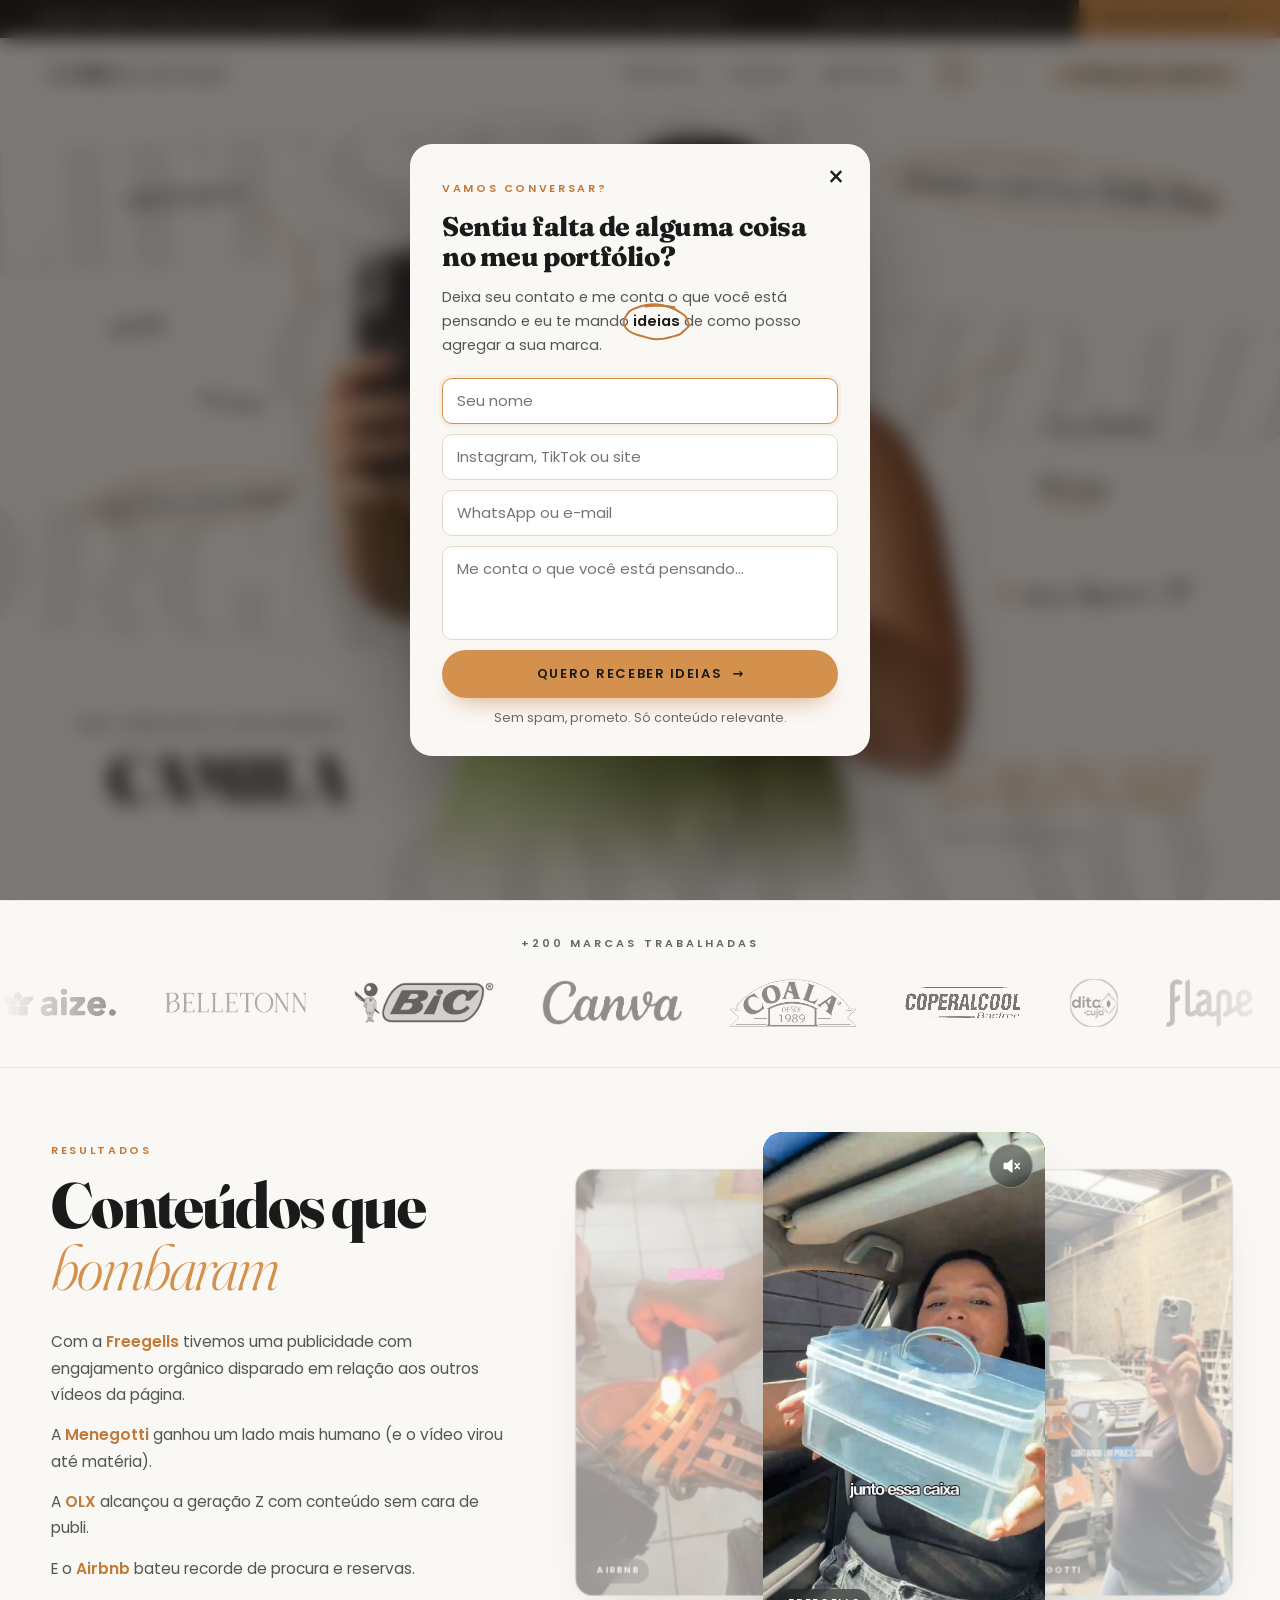
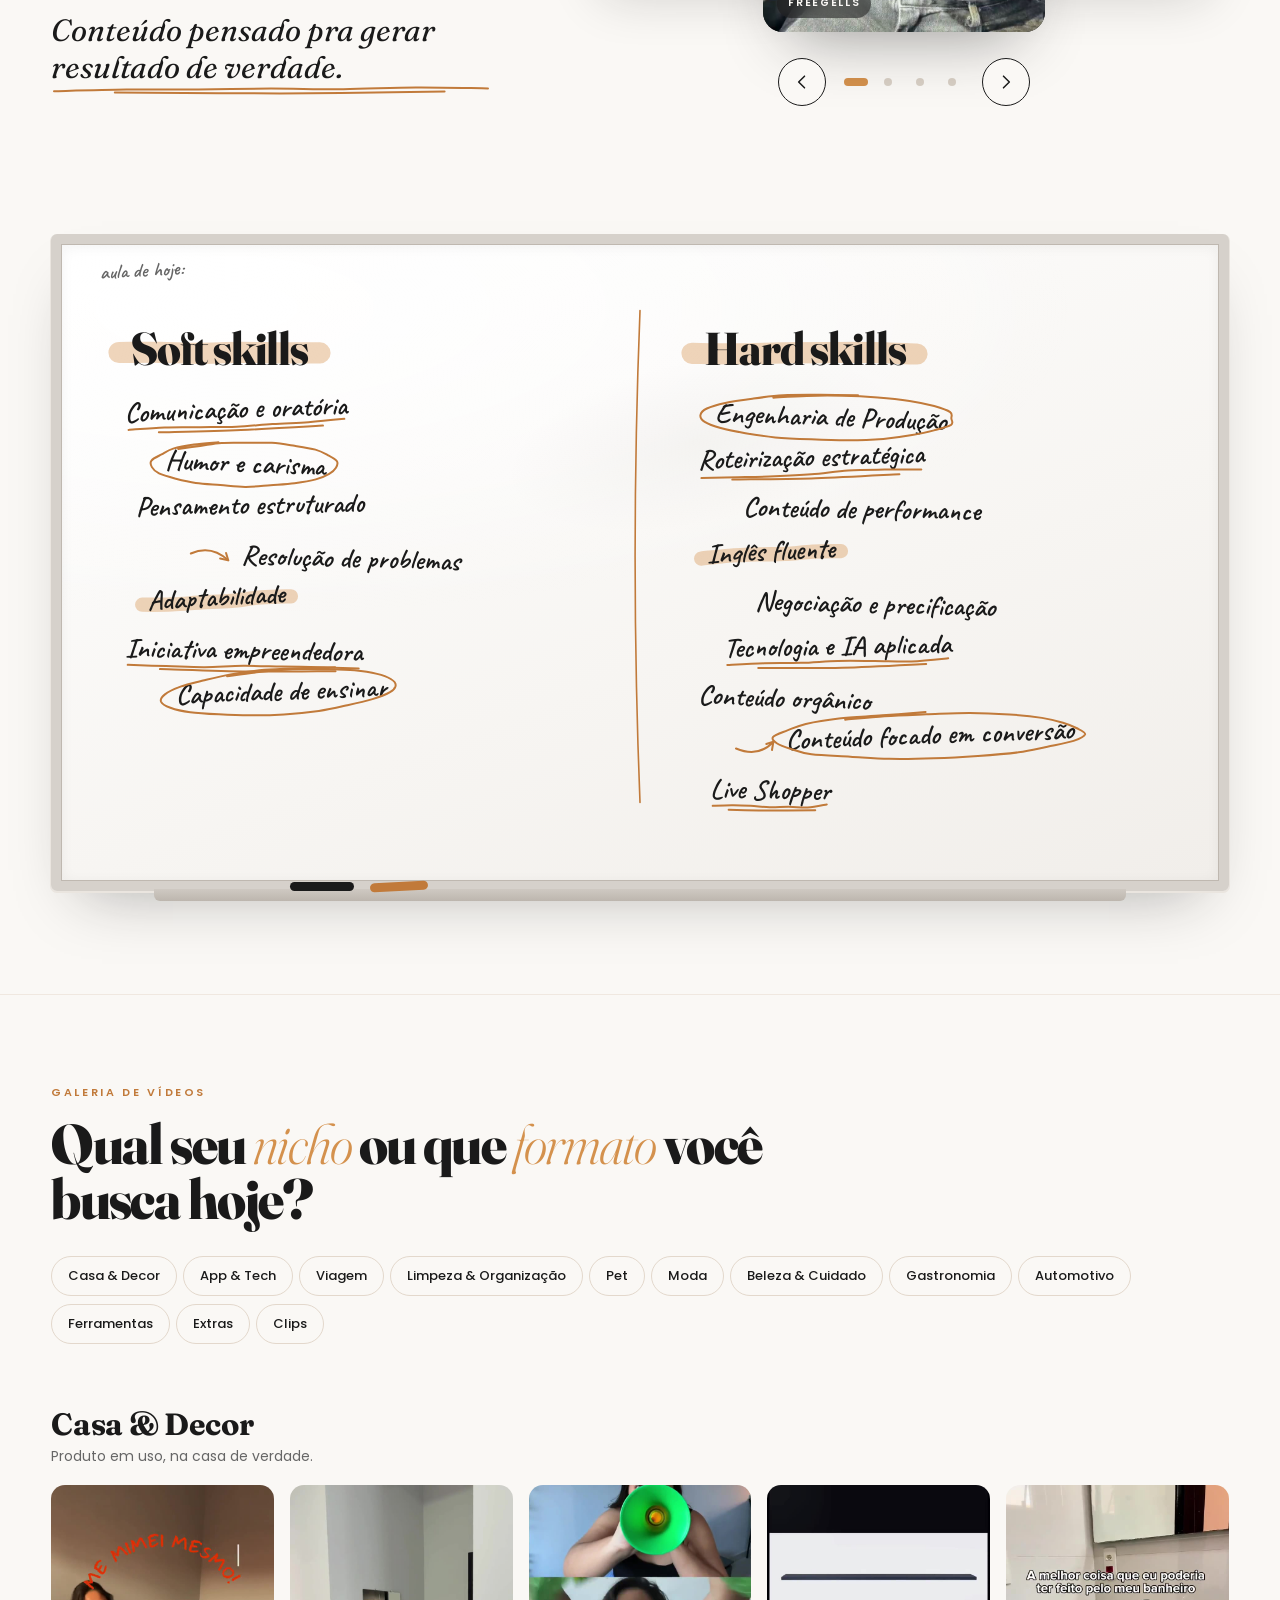
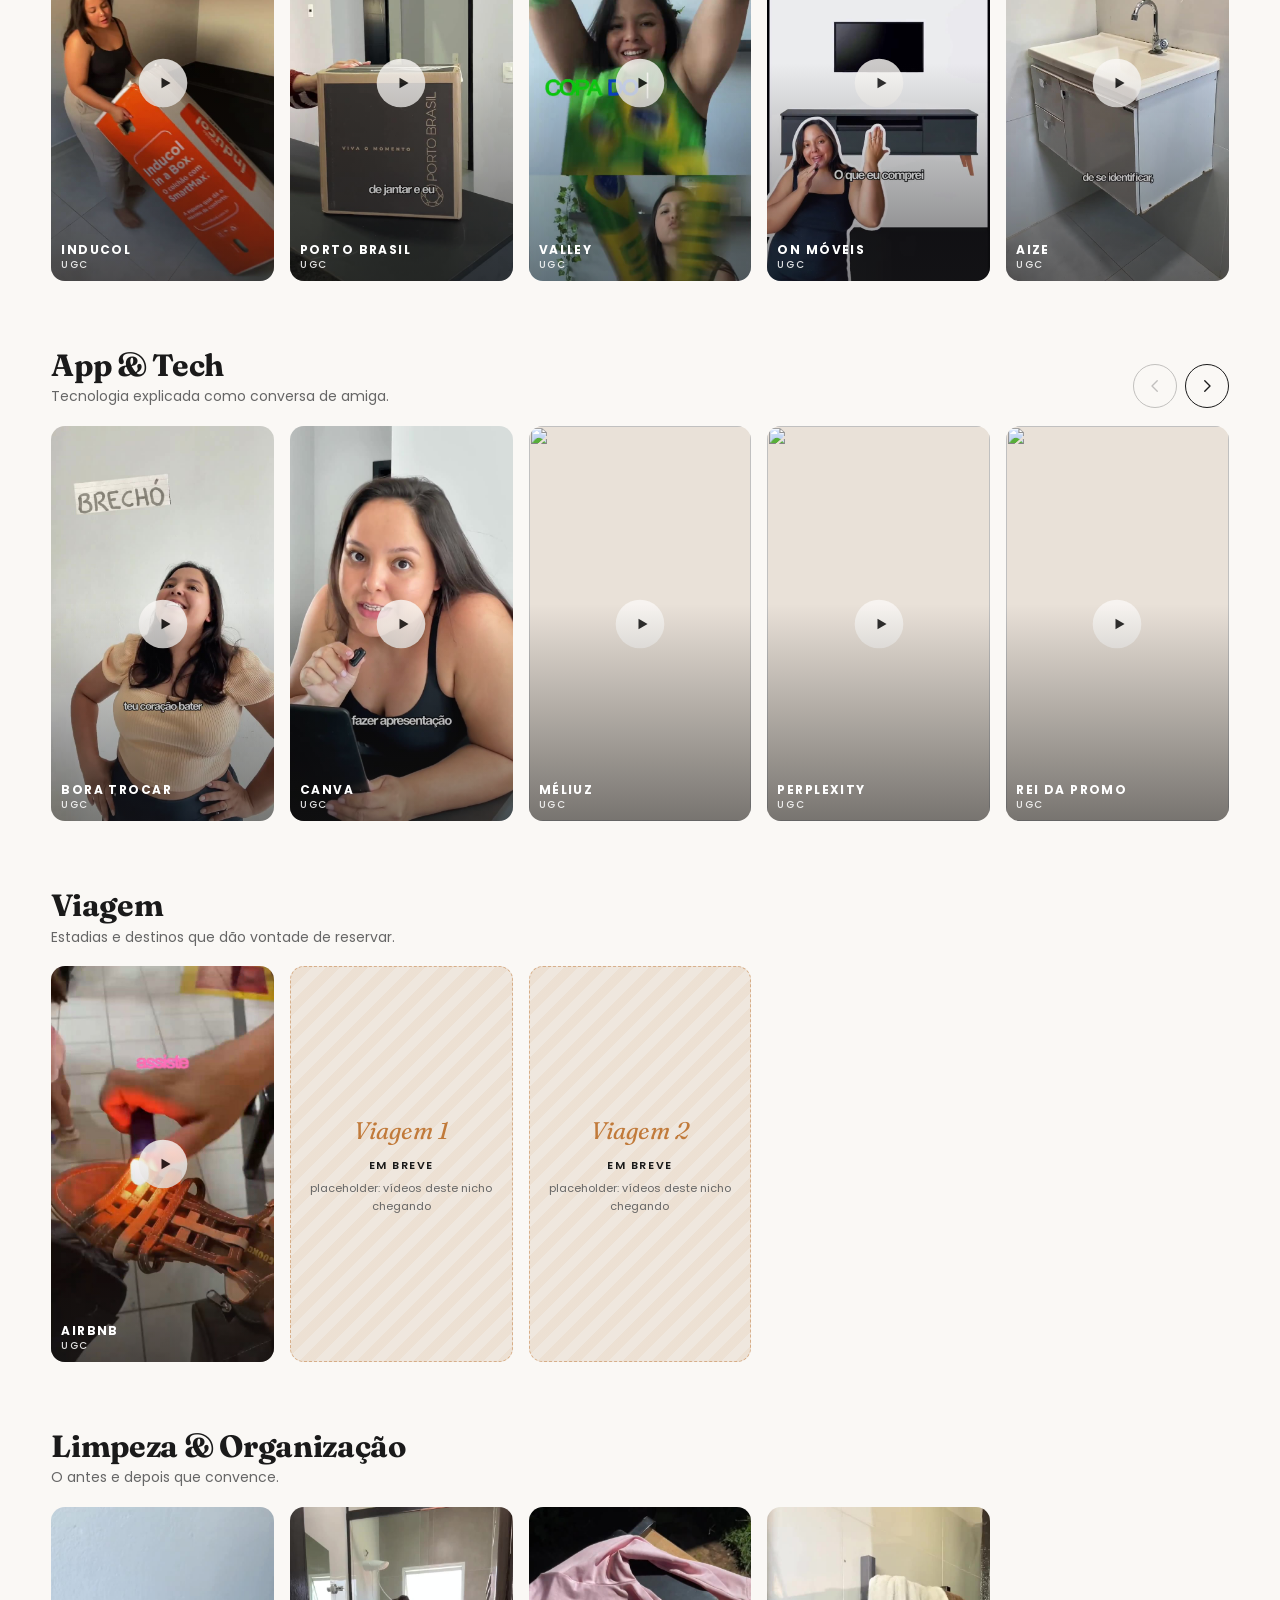
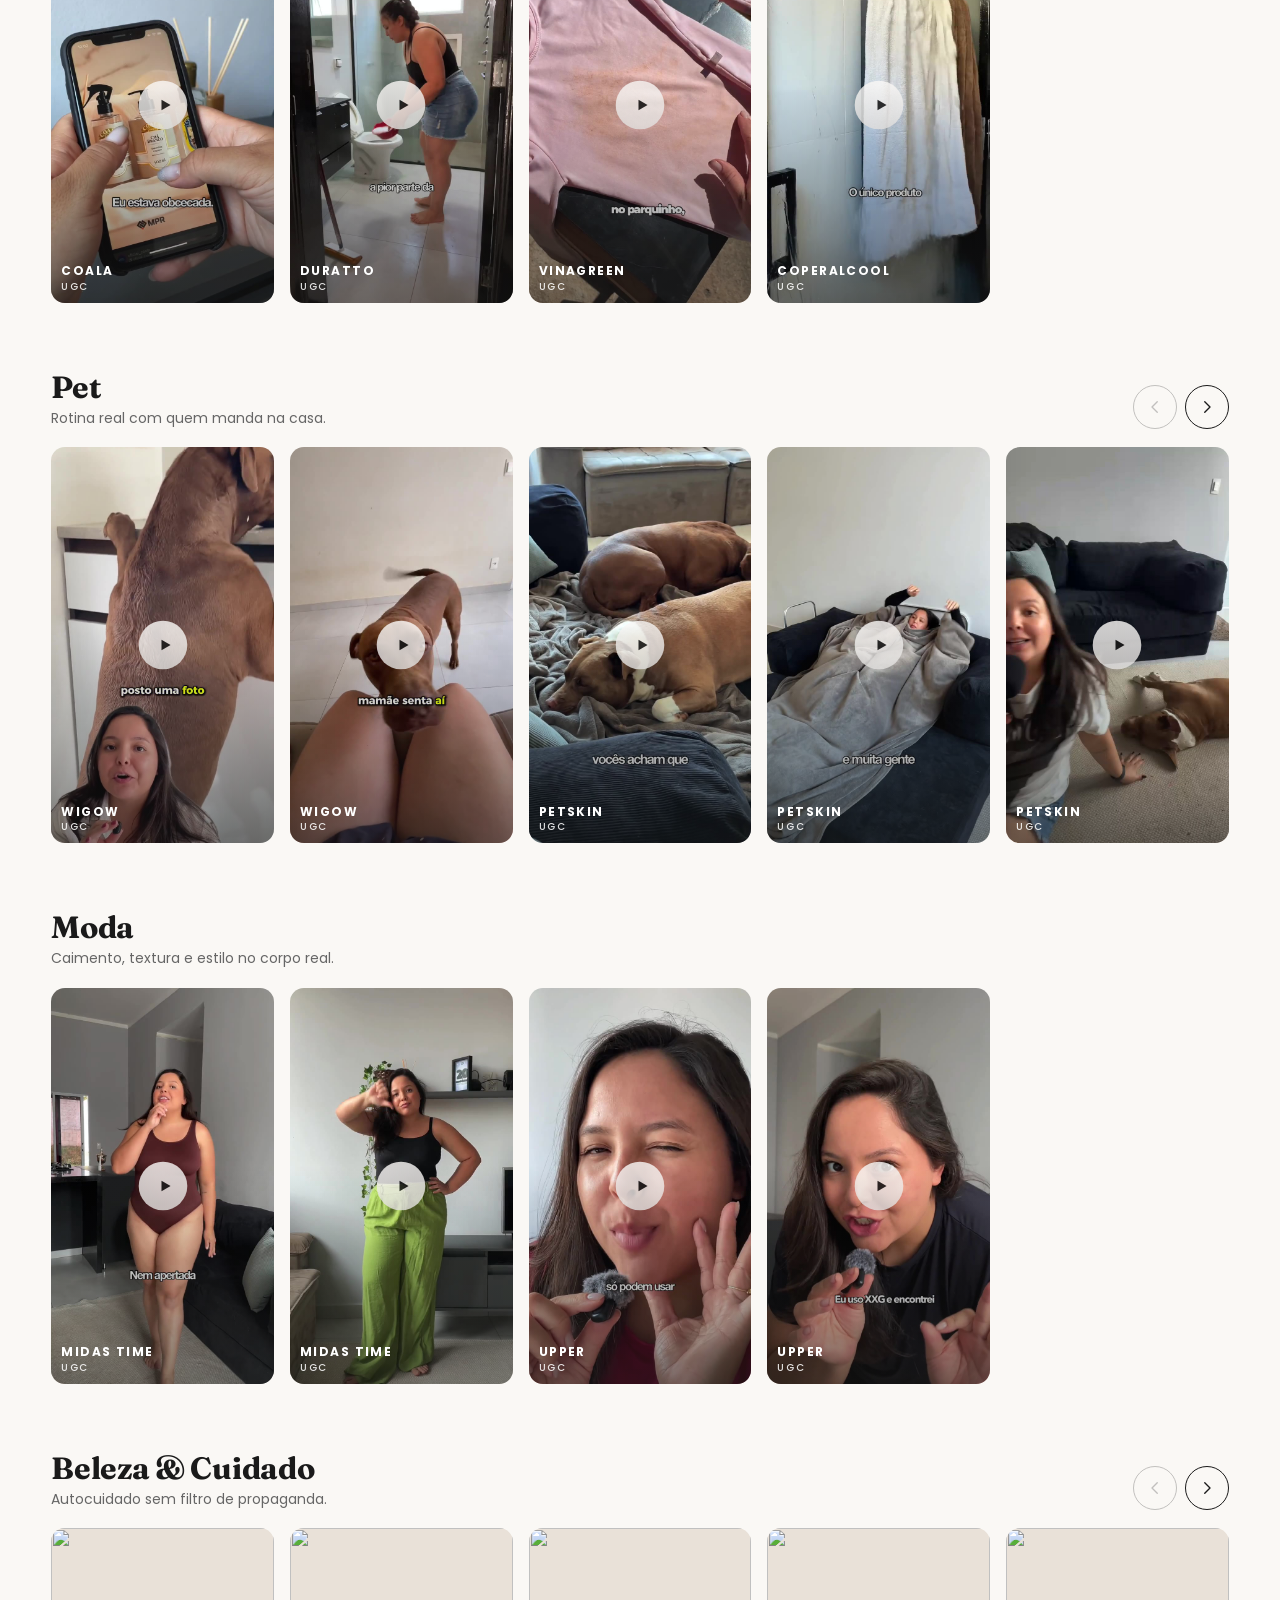
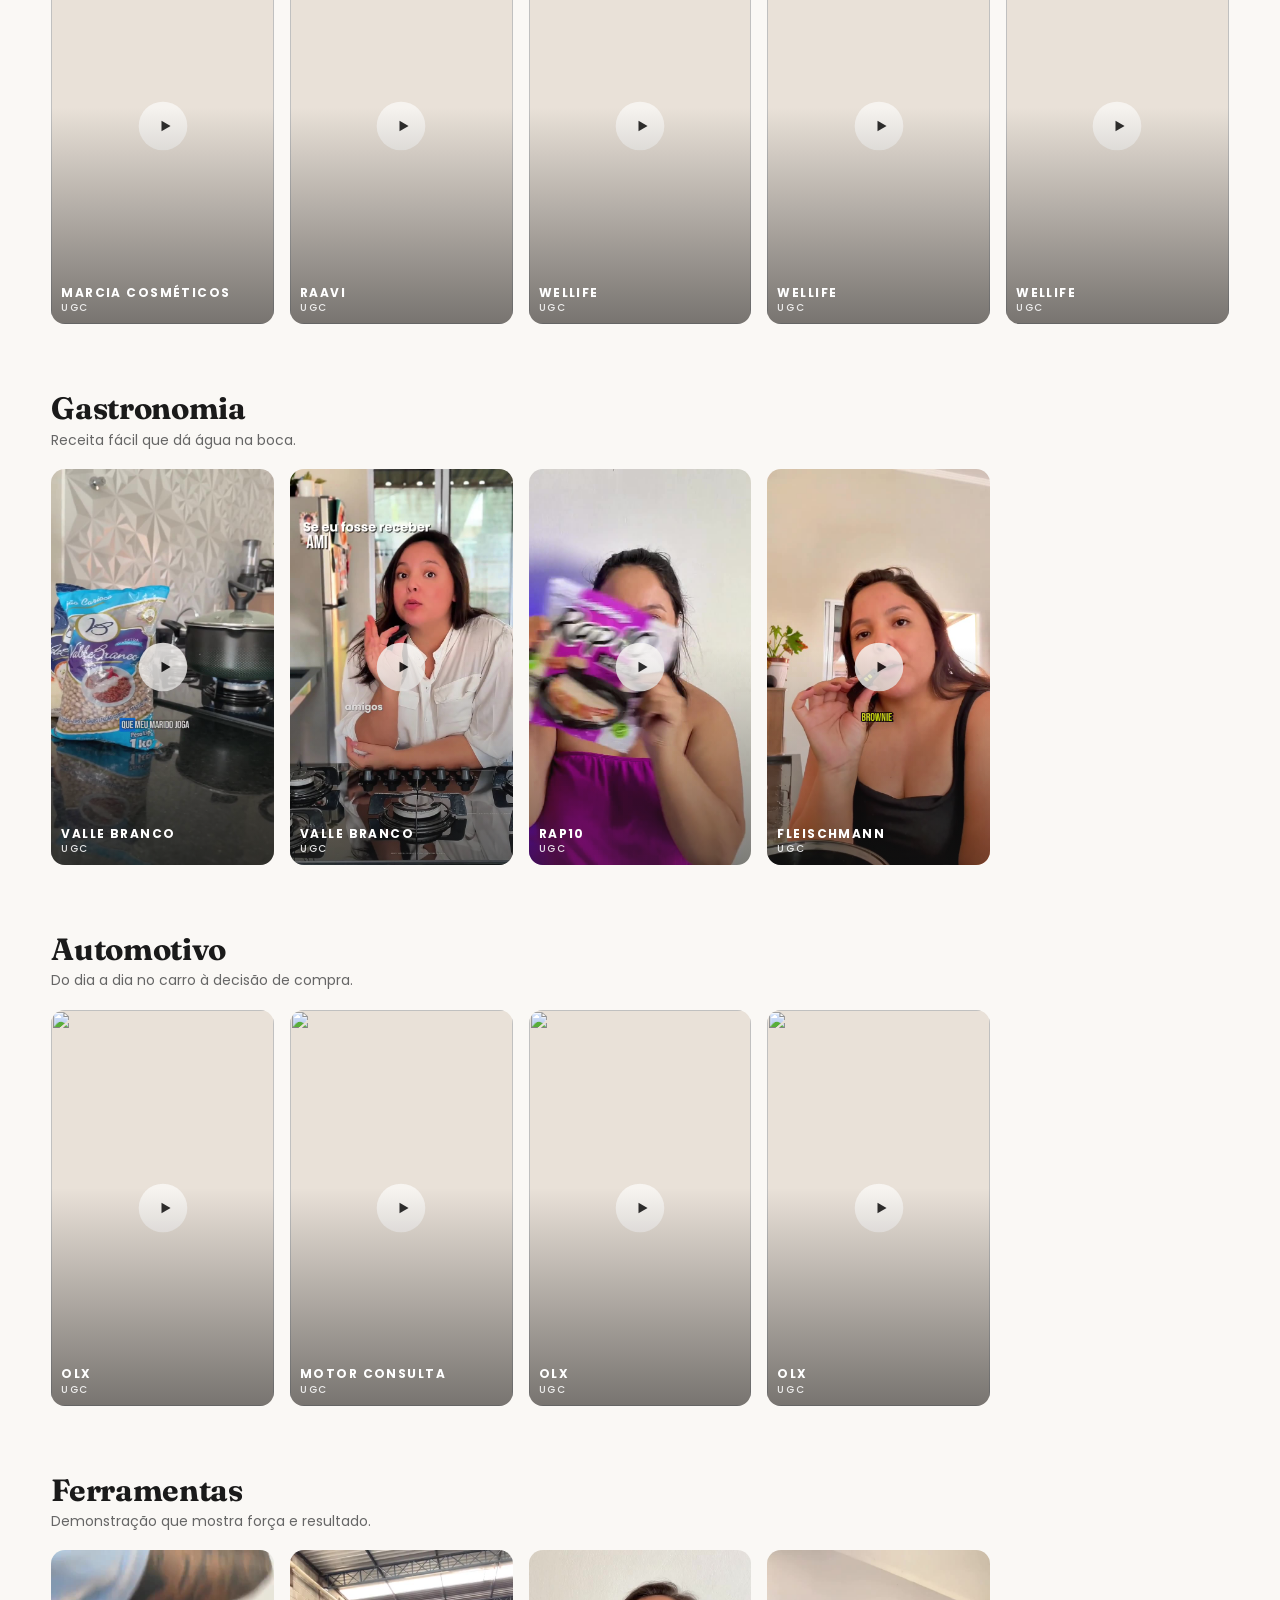
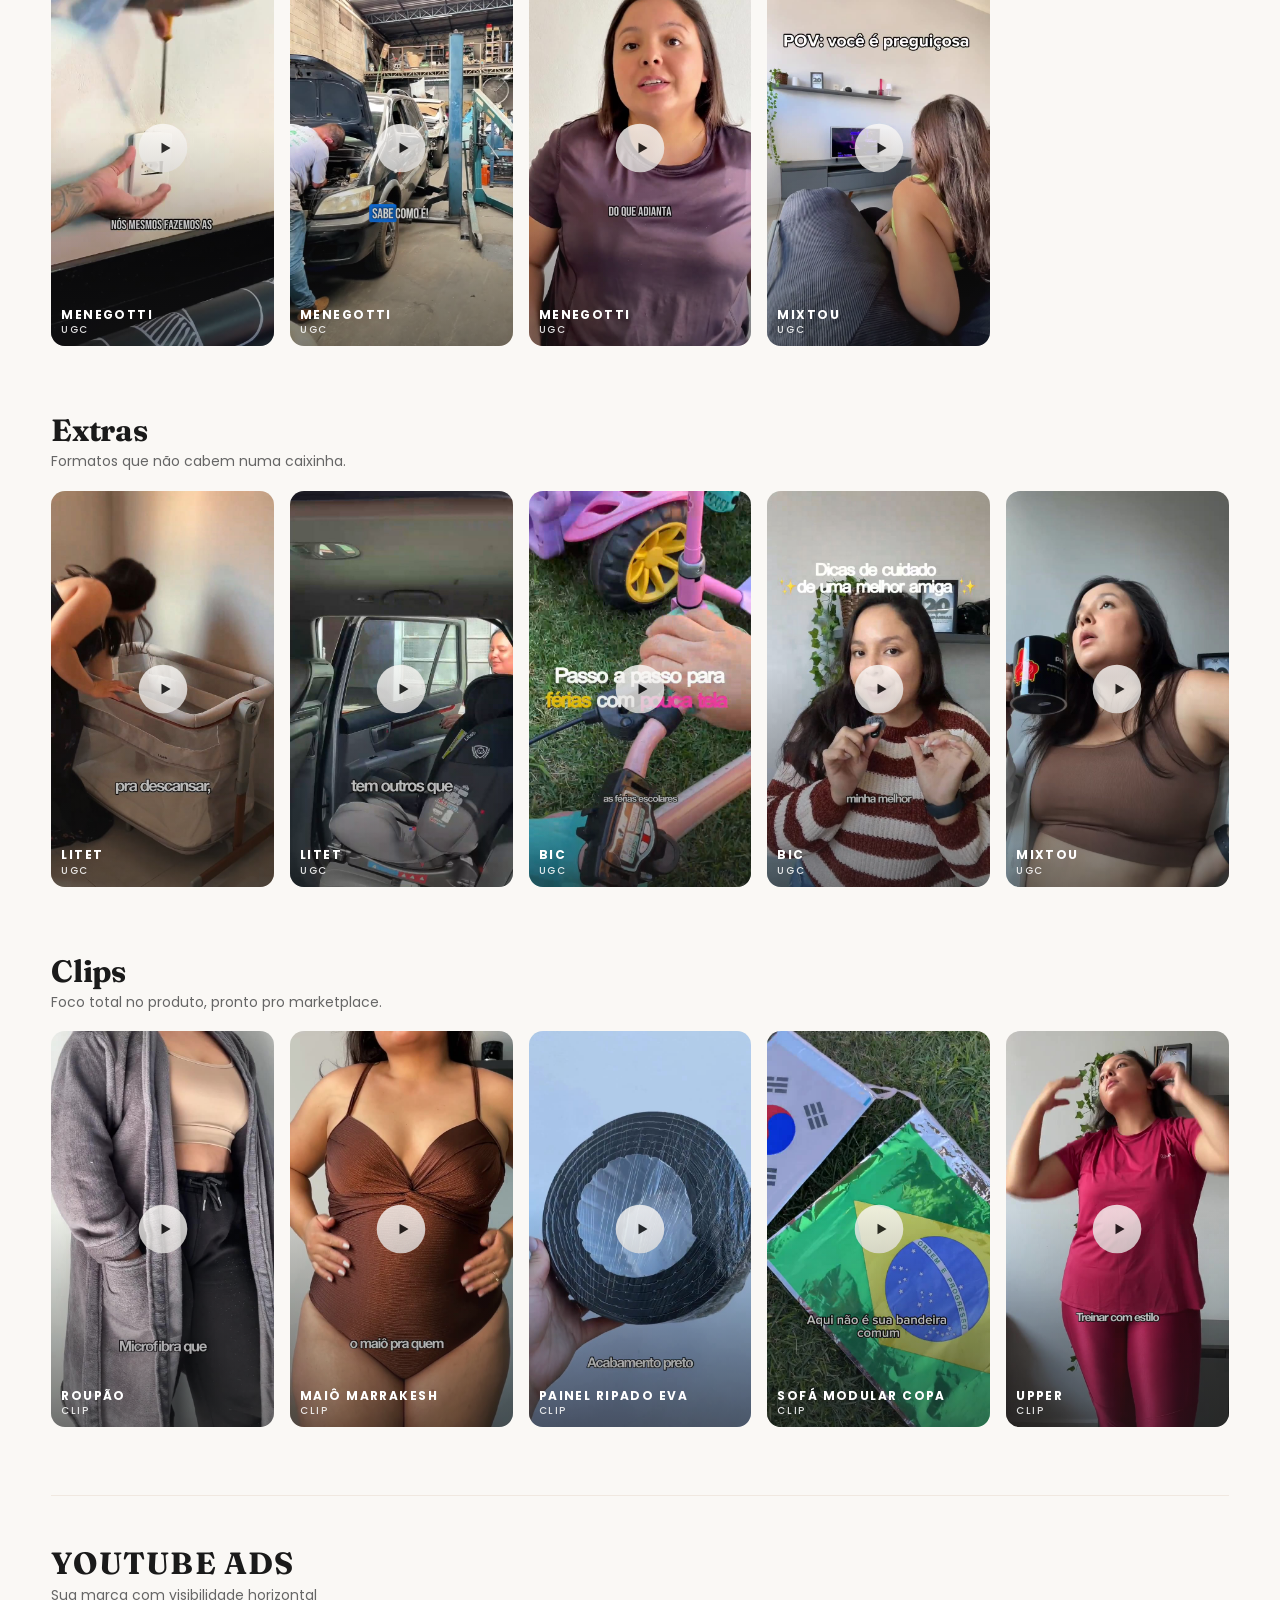
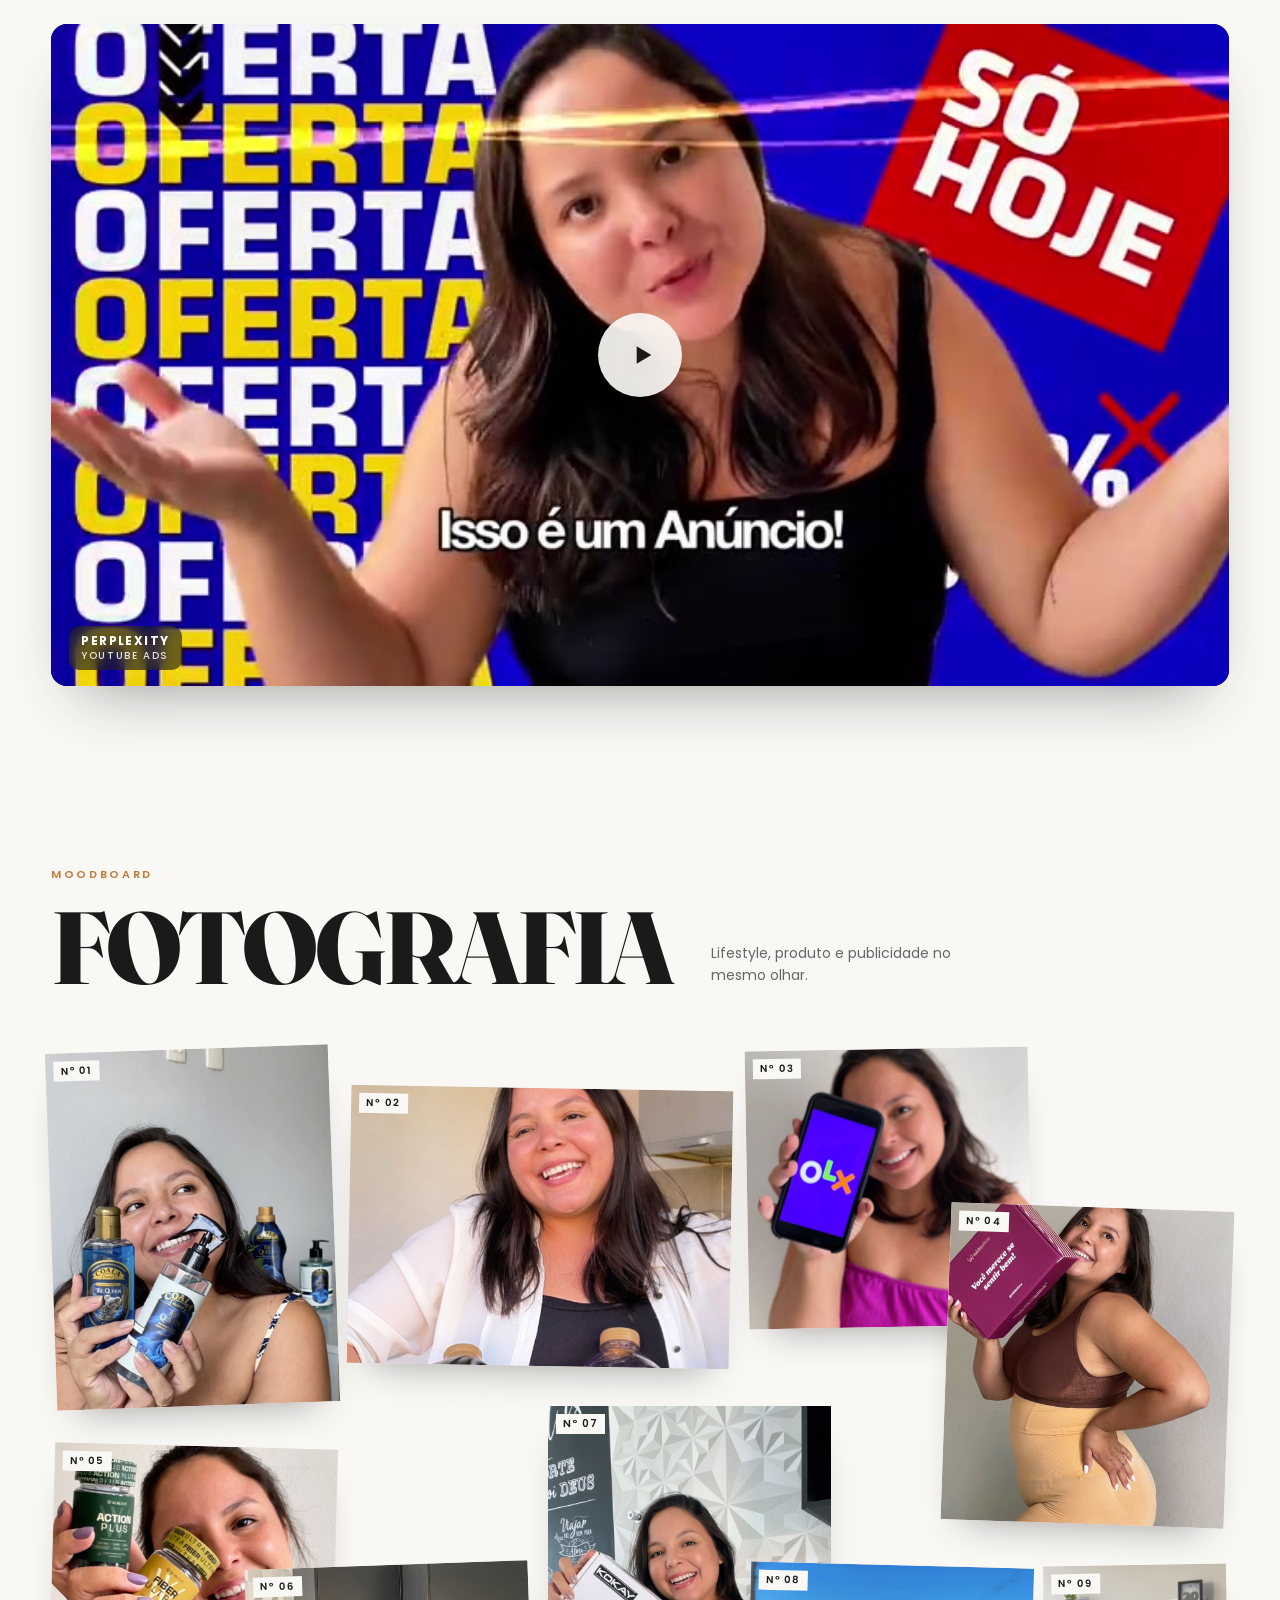
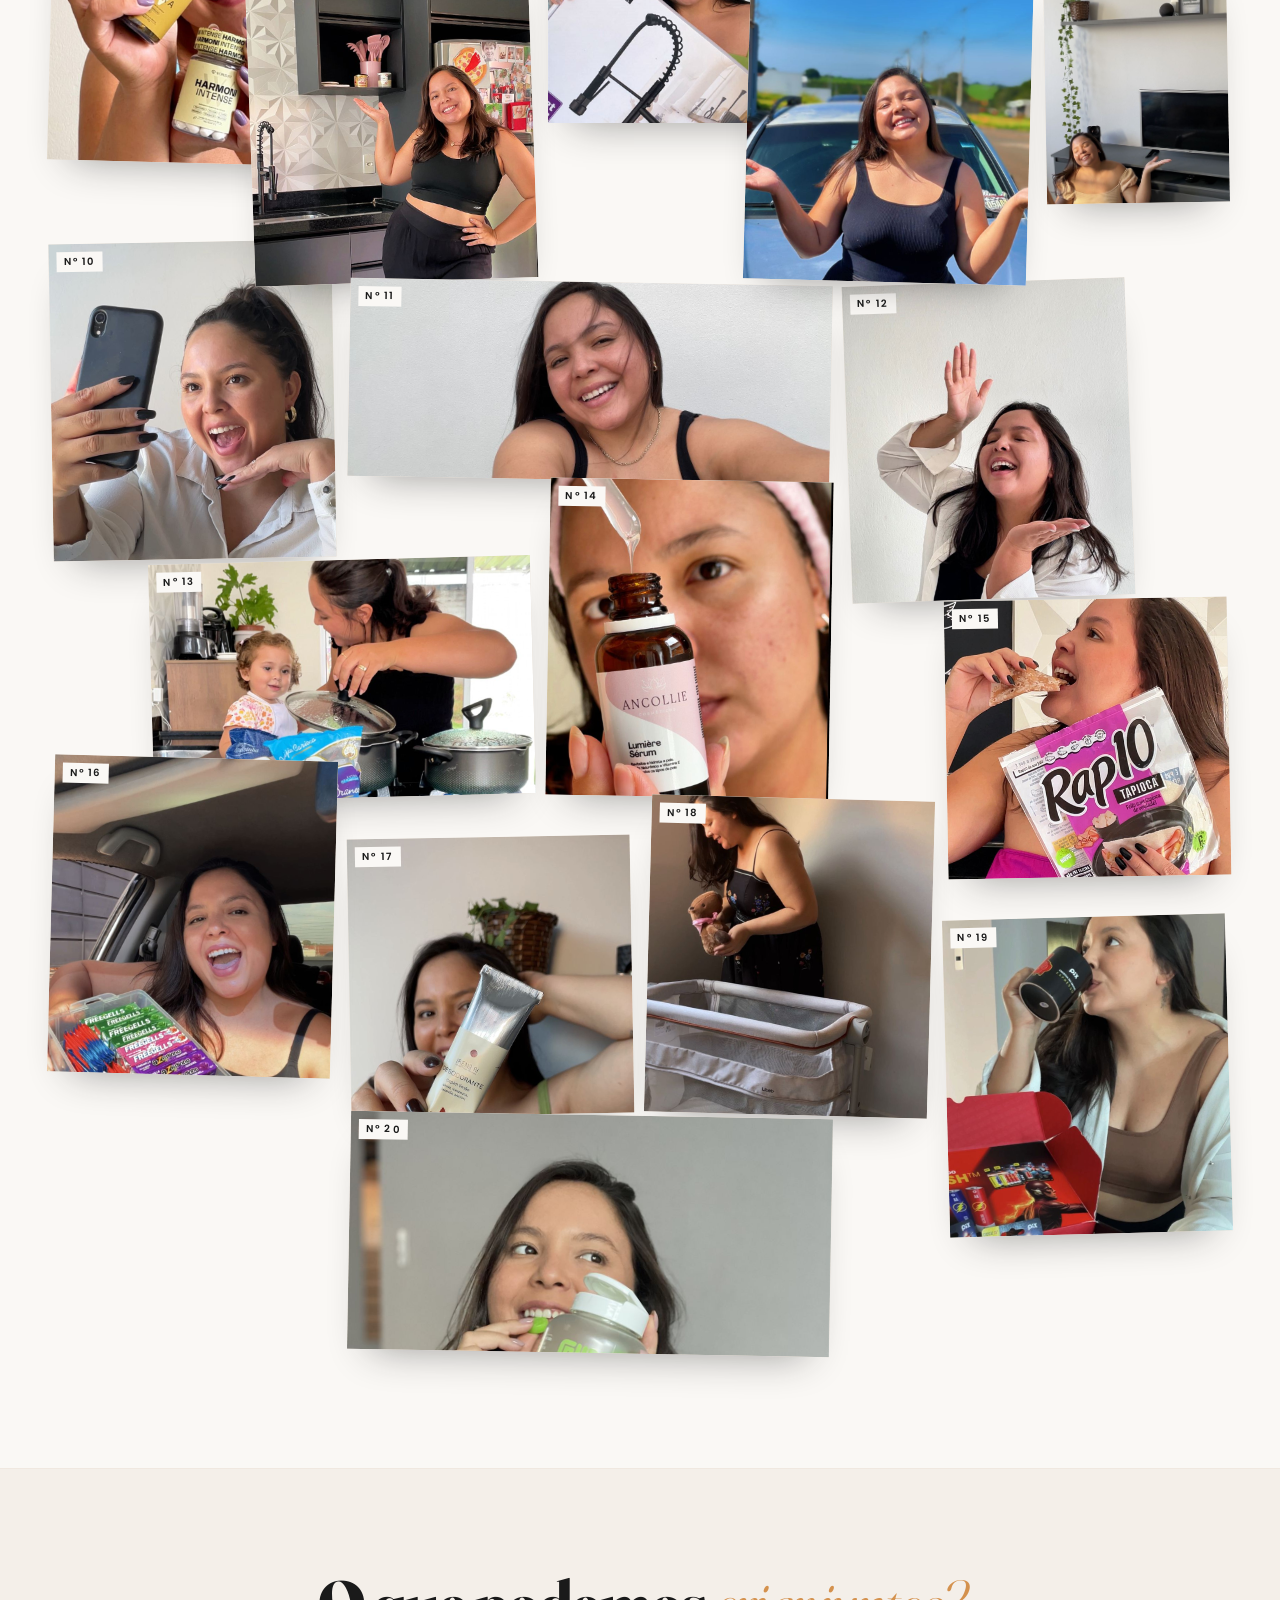
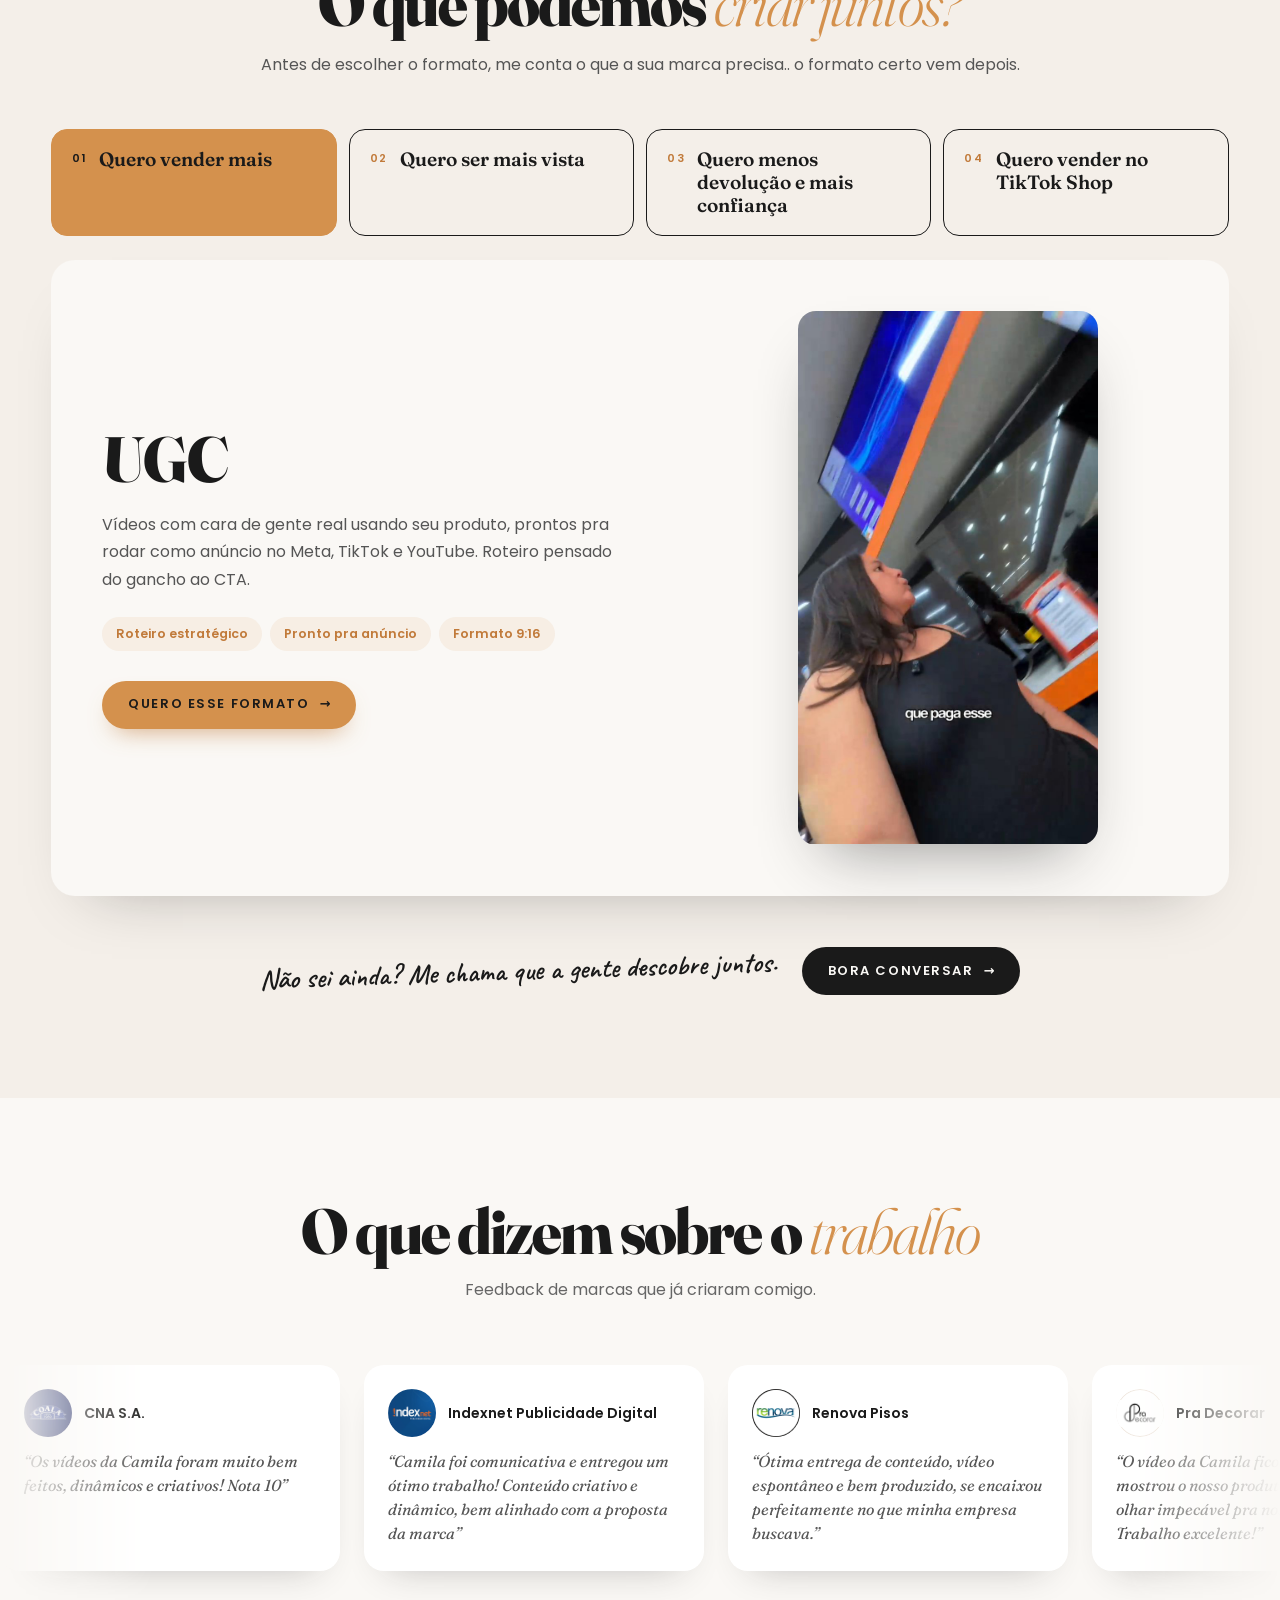
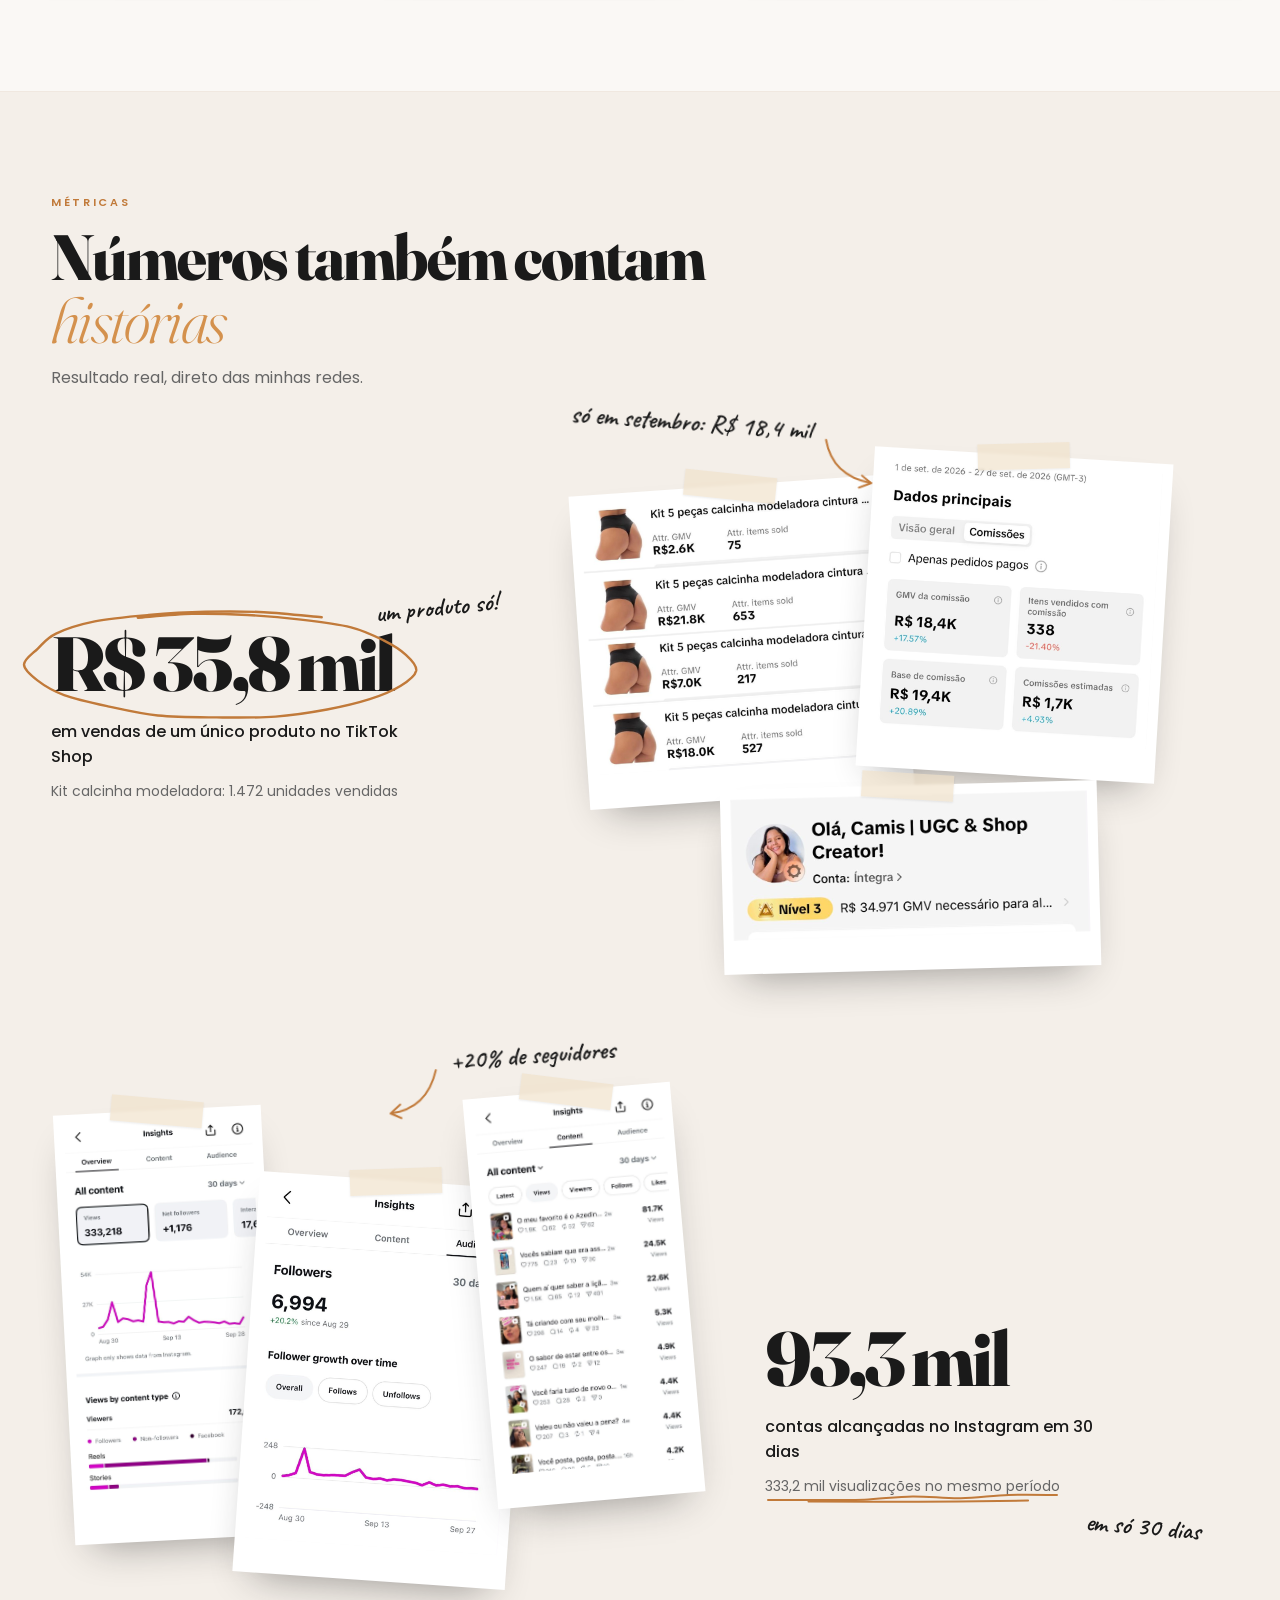
==== index.html @ 1ae7a1ca "feat: novo portfolio editorial (Etapas 1 a 6) - HERO editorial com anotacoes manuscritas, barra sazo" ====
<!doctype html>
<html lang="pt-BR" class="i18n-loading">
<head>
<meta charset="utf-8">
<meta name="viewport" content="width=device-width, initial-scale=1">
<title>Camila Galinari</title>
<meta name="description" content="">
<link rel="icon" href="img/favicon.svg" type="image/svg+xml">
<link rel="preconnect" href="https://fonts.googleapis.com">
<link rel="preconnect" href="https://fonts.gstatic.com" crossorigin>
<link rel="stylesheet" href="https://fonts.googleapis.com/css2?family=Caveat:wght@400..700&family=Fraunces:ital,opsz,wght@0,9..144,300..900;1,9..144,300..900&family=Poppins:wght@300;400;500;600;700&display=swap">
<script>
  /* reduzir movimento: respeita o sistema; ?movimento na URL força as animações (para revisar o design) */
  (function () {
    var forcar = /[?&]movimento/.test(location.search);
    var reduz = !forcar && window.matchMedia && matchMedia("(prefers-reduced-motion: reduce)").matches;
    document.documentElement.classList.toggle("reduce-motion", reduz);
    window.CG_REDUCE = reduz;
  })();
</script>
<link rel="stylesheet" href="css/base.css">
<link rel="stylesheet" href="css/hero.css">
<link rel="stylesheet" href="css/secoes.css">
<link rel="stylesheet" href="css/secoes-4.css">
<link rel="stylesheet" href="css/secoes-5.css">
<link rel="stylesheet" href="css/contato.css">
</head>
<body>

<!-- ============ HEADER FIXO: barra sazonal + menu ============ -->
<header class="site-header" id="siteHeader">

  <a class="promo-bar" id="promoBar" href="#contato">
    <span class="promo-viewport" aria-hidden="true">
      <span class="promo-track" id="promoTrack"></span>
    </span>
    <span class="promo-cta" data-i18n="promo.cta"></span>
  </a>

  <nav class="nav" aria-label="Principal">
    <a class="nav-logo" href="#inicio" id="navLogo" data-i18n-attr="aria-label:nav.home">
      <span class="nav-logo-first" data-i18n="brand.first"></span>
      <span class="nav-logo-last" data-i18n="brand.last"></span>
    </a>

    <div class="nav-drawer" id="navDrawer">
      <a class="nav-link" href="#servicos" data-i18n="nav.servicos"></a>
      <a class="nav-link" href="#nichos" data-i18n="nav.nichos"></a>
      <a class="nav-link" href="#metricas" data-i18n="nav.metricas"></a>
      <button class="lang-toggle" id="langToggle" type="button" data-i18n-attr="aria-label:nav.idiomaLabel">
        <span class="lang-opt" data-lang="pt" data-sketch="circle" data-sketch-pad="10 9" data-sketch-seed="11" data-sketch-trigger="load"><span data-i18n="nav.pt"></span></span>
        <span class="lang-sep" aria-hidden="true">|</span>
        <span class="lang-opt" data-lang="en" data-sketch="circle" data-sketch-pad="10 9" data-sketch-seed="12" data-sketch-trigger="load"><span data-i18n="nav.en"></span></span>
      </button>
    </div>

    <a class="nav-cta" href="#contato" data-sketch="highlight" data-sketch-seed="7" data-sketch-trigger="load" data-sketch-delay="600"><span data-i18n="nav.cta"></span></a>

    <button class="nav-burger" id="navBurger" type="button" aria-expanded="false" aria-controls="navDrawer">
      <span></span><span></span>
    </button>
  </nav>
</header>

<main>

  <!-- ============ 1. HERO ============ -->
  <section id="inicio" class="hero">

    <!-- camada 2: palavras fantasma -->
    <div class="hero-ghost" aria-hidden="true">
      <span class="ghost g1" data-i18n="hero.ghost.g1"></span>
      <span class="ghost g2" data-i18n="hero.ghost.g2"></span>
      <span class="ghost g3" data-i18n="hero.ghost.g3"></span>
      <span class="ghost g4" data-i18n="hero.ghost.g4"></span>
    </div>

    <!-- camada 3 e 4: foto + anotações (posicionadas em relação à foto) -->
    <div class="hero-stage">
      <span class="hero-shadow" aria-hidden="true"></span>
      <span class="hero-photo-wrap"><picture><source srcset="img/hero-camila.webp" type="image/webp"><img class="hero-photo" src="img/hero-camila.png" width="1453" height="1700" data-i18n-attr="alt:hero.fotoAlt" fetchpriority="high"></picture></span>

      <div class="hero-notes" aria-hidden="true">
        <div class="anot anot-tiktok" style="--i:0">
          <span class="hand hand-lg" data-sketch="circle" data-sketch-seed="31" data-sketch-pad="18 14" data-sketch-trigger="load" data-sketch-delay="1150"><span data-i18n="hero.anot.tiktok"></span></span>
        </div>

        <div class="anot anot-mae" style="--i:1">
          <span class="hand" data-i18n="hero.anot.mae"></span>
          <span class="anot-arrow d-only" data-sketch="arrow" data-sketch-seed="32" data-sketch-trigger="load" data-sketch-delay="1430" data-sketch-arrow="0.08 0.04 0.86 0.94 -0.3"></span>
          <span class="anot-arrow m-only" data-sketch="arrow" data-sketch-seed="33" data-sketch-trigger="load" data-sketch-delay="1430" data-sketch-arrow="0.2 0.05 0.7 0.95 0.3"></span>
        </div>

        <div class="anot anot-eng" style="--i:2">
          <span class="hand" data-sketch="circle" data-sketch-seed="34" data-sketch-pad="16 12" data-sketch-trigger="load" data-sketch-delay="1710"><span data-i18n="hero.anot.engenheira"></span></span>
        </div>

        <div class="anot anot-live d-only" style="--i:3">
          <span class="anot-arrow" data-sketch="arrow" data-sketch-seed="35" data-sketch-trigger="load" data-sketch-delay="1990" data-sketch-arrow="0.95 0.12 0.06 0.88 0.32"></span>
          <span class="hand" data-i18n="hero.anot.live"></span>
        </div>

        <div class="anot anot-idade d-only" style="--i:4">
          <span class="hand hero-idade" data-i18n-age></span>
        </div>

        <div class="anot anot-casada d-only" style="--i:5">
          <span class="hand" data-i18n="hero.anot.casada"></span>
        </div>

        <div class="anot anot-pet d-only" style="--i:6">
          <span class="hand" data-sketch="underline" data-sketch-seed="36" data-sketch-trigger="load" data-sketch-delay="2830"><span data-i18n="hero.anot.pet"></span></span>
        </div>

        <div class="anot anot-local" style="--i:7">
          <span class="anot-pin" data-sketch="pin" data-sketch-seed="37" data-sketch-trigger="load" data-sketch-delay="3050"></span>
          <span class="hand" data-i18n="hero.anot.local"></span>
        </div>
      </div>
    </div>

    <!-- textos principais -->
    <h1 class="hero-name">
      <span class="hero-first">
        <span class="hero-kicker" data-i18n="hero.kicker"></span>
        <span data-i18n="brand.first"></span>
      </span>
      <span class="hero-last">
        <span data-i18n="brand.last"></span>
        <span class="hero-year" data-i18n="hero.portfolio"></span>
      </span>
    </h1>

    <!-- mobile: anotações restantes viram tags manuscritas -->
    <ul class="hero-tags m-only">
      <li class="hand hero-idade" data-i18n-age></li>
      <li class="hand" data-i18n="hero.anot.casada"></li>
      <li class="hand" data-i18n="hero.anot.live"></li>
      <li class="hand" data-i18n="hero.anot.pet"></li>
    </ul>
  </section>

  <!-- ============ SEÇÕES FUTURAS (placeholders, uma por etapa) ============ -->
  <!-- ============ 2. MARCAS TRABALHADAS ============ -->
  <section id="marcas" class="marcas" aria-labelledby="marcasTitulo">
    <h2 class="marcas-titulo" id="marcasTitulo" data-i18n="marcas.titulo"></h2>
    <div class="marquee marquee-logos">
      <div class="marquee-track" id="logosTrack"></div>
    </div>
  </section>

  <!-- ============ 3. CONTEÚDOS QUE BOMBARAM ============ -->
  <section id="destaques" class="destaques">
    <div class="wrap destaques-grid">
      <div class="destaques-texto reveal">
        <p class="eyebrow" data-i18n="destaques.eyebrow"></p>
        <h2 class="sec-title" data-i18n-html="destaques.titulo"></h2>
        <p data-i18n-html="destaques.texto.0"></p>
        <p data-i18n-html="destaques.texto.1"></p>
        <p data-i18n-html="destaques.texto.2"></p>
        <p data-i18n-html="destaques.texto.3"></p>
        <p class="destaques-fecho"><span data-sketch="underline" data-sketch-seed="41" data-sketch-pad="0 12"><span data-i18n="destaques.fecho"></span></span></p>
      </div>

      <div class="cflow reveal" id="cflow">
        <div class="cflow-stage" id="cflowStage"></div>
        <button class="cflow-nav cflow-prev" type="button" data-dir="-1" data-i18n-attr="aria-label:destaques.anterior">
          <svg viewBox="0 0 24 24" aria-hidden="true"><path d="M15 5l-7 7 7 7"/></svg>
        </button>
        <button class="cflow-nav cflow-next" type="button" data-dir="1" data-i18n-attr="aria-label:destaques.proximo">
          <svg viewBox="0 0 24 24" aria-hidden="true"><path d="M9 5l7 7-7 7"/></svg>
        </button>
        <div class="cflow-dots" id="cflowDots"></div>
      </div>
    </div>
  </section>

  <!-- lightbox genérico (matéria, fotos, prints) -->
  <div class="lightbox" id="lightbox" hidden>
    <button class="lightbox-close" type="button" data-i18n-attr="aria-label:destaques.fechar">&times;</button>
    <img class="lightbox-img" alt="">
  </div>

  <!-- ============ 4. SOFT SKILLS + HARD SKILLS (quadro branco) ============ -->
  <section id="skills" class="skills">
    <div class="wrap">
      <div class="board reveal">
        <span class="board-nota hand" data-i18n="skills.nota"></span>

        <div class="board-col">
          <h2 class="board-title"><span data-sketch="highlight" data-sketch-seed="51"><span data-i18n="skills.soft"></span></span></h2>
          <ul class="board-list">
            <li class="hand" style="--rot:-2deg;--x:0"><span data-sketch="underline" data-sketch-seed="52" data-sketch-delay="200"><span data-i18n="skills.softList.0"></span></span></li>
            <li class="hand" style="--rot:2.5deg;--x:1.4em"><span data-sketch="circle" data-sketch-seed="53" data-sketch-pad="14 10" data-sketch-delay="500"><span data-i18n="skills.softList.1"></span></span></li>
            <li class="hand" style="--rot:-1deg;--x:.4em"><span data-i18n="skills.softList.2"></span></li>
            <li class="hand" style="--rot:1.5deg;--x:2.2em"><span class="board-arrow" data-sketch="arrow" data-sketch-seed="54" data-sketch-delay="800" data-sketch-arrow="0.02 0.3 0.96 0.62 -0.35"></span><span data-i18n="skills.softList.3"></span></li>
            <li class="hand" style="--rot:-3deg;--x:.8em"><span data-sketch="highlight" data-sketch-seed="55" data-sketch-delay="1000"><span data-i18n="skills.softList.4"></span></span></li>
            <li class="hand" style="--rot:1deg;--x:0"><span data-sketch="underline" data-sketch-seed="56" data-sketch-delay="1200"><span data-i18n="skills.softList.5"></span></span></li>
            <li class="hand" style="--rot:-2deg;--x:1.8em"><span data-sketch="circle" data-sketch-seed="57" data-sketch-pad="14 10" data-sketch-delay="1400"><span data-i18n="skills.softList.6"></span></span></li>
          </ul>
        </div>

        <span class="board-divider" data-sketch="line" data-sketch-seed="58" data-sketch-arrow="0.5 0 0.5 1 0.02" aria-hidden="true"></span>

        <div class="board-col">
          <h2 class="board-title"><span data-sketch="highlight" data-sketch-seed="59"><span data-i18n="skills.hard"></span></span></h2>
          <ul class="board-list">
            <li class="hand" style="--rot:2deg;--x:.6em"><span data-sketch="circle" data-sketch-seed="60" data-sketch-pad="14 10" data-sketch-delay="300"><span data-i18n="skills.hardList.0"></span></span></li>
            <li class="hand" style="--rot:-1.5deg;--x:0"><span data-sketch="underline" data-sketch-seed="61" data-sketch-delay="500"><span data-i18n="skills.hardList.1"></span></span></li>
            <li class="hand" style="--rot:1deg;--x:1.6em"><span data-i18n="skills.hardList.2"></span></li>
            <li class="hand" style="--rot:-2.5deg;--x:.3em"><span data-sketch="highlight" data-sketch-seed="62" data-sketch-delay="800"><span data-i18n="skills.hardList.3"></span></span></li>
            <li class="hand" style="--rot:1.5deg;--x:2em"><span data-i18n="skills.hardList.4"></span></li>
            <li class="hand" style="--rot:-1deg;--x:.9em"><span data-sketch="underline" data-sketch-seed="63" data-sketch-delay="1100"><span data-i18n="skills.hardList.5"></span></span></li>
            <li class="hand" style="--rot:2deg;--x:0"><span data-i18n="skills.hardList.6"></span></li>
            <li class="hand" style="--rot:-2deg;--x:1.2em"><span class="board-arrow" data-sketch="arrow" data-sketch-seed="64" data-sketch-delay="1400" data-sketch-arrow="0.02 0.7 0.96 0.4 0.35"></span><span data-sketch="circle" data-sketch-seed="65" data-sketch-pad="14 10" data-sketch-delay="1600"><span data-i18n="skills.hardList.7"></span></span></li>
            <li class="hand" style="--rot:1deg;--x:.4em"><span data-sketch="underline" data-sketch-seed="66" data-sketch-delay="1800"><span data-i18n="skills.hardList.8"></span></span></li>
          </ul>
        </div>

        <span class="board-tray" aria-hidden="true"><i></i><i></i></span>
      </div>
    </div>
  </section>

  <!-- ============ 5. GALERIA POR NICHOS ============ -->
  <section id="nichos" class="galeria">
    <div class="wrap">
      <header class="galeria-head reveal">
        <p class="eyebrow" data-i18n="galeria.eyebrow"></p>
        <h2 class="sec-title galeria-title" data-i18n-html="galeria.titulo"></h2>
      </header>
      <nav class="nicho-menu" id="nichoMenu" data-i18n-attr="aria-label:galeria.menu"></nav>
      <div id="nichoBlocos"></div>

      <div class="yt-ads reveal" id="ytAds">
        <div class="nicho-head">
          <h3 class="nicho-nome yt-nome" data-i18n="galeria.ytTitulo"></h3>
          <p class="nicho-sub" data-i18n="galeria.ytSub"></p>
        </div>
        <div class="yt-player" id="ytPlayer"></div>
      </div>
    </div>
  </section>

  <!-- ============ 6. FOTOGRAFIA ============ -->
  <section id="fotografia" class="fotografia">
    <div class="wrap">
      <header class="foto-head reveal">
        <p class="eyebrow" data-i18n="fotografia.eyebrow"></p>
        <h2 class="sec-title" data-i18n="fotografia.titulo"></h2>
        <p class="foto-sub" data-i18n="fotografia.sub"></p>
      </header>
    </div>
    <div class="moodboard" id="moodboard"></div>
  </section>

  <!-- player de vídeo em tela cheia (galeria) -->
  <div class="vmodal" id="vmodal" hidden>
    <button class="lightbox-close vmodal-close" type="button" data-i18n-attr="aria-label:galeria.fechar">&times;</button>
    <div class="vmodal-frame" id="vmodalFrame"></div>
  </div>

  <!-- ============ 7. O QUE PODEMOS CRIAR JUNTOS? (seletor de objetivo) ============ -->
  <section id="servicos" class="servicos">
    <div class="wrap">
      <header class="servicos-head reveal">
        <h2 class="sec-title" data-i18n-html="servicos.titulo"></h2>
        <p class="servicos-sub" data-i18n="servicos.sub"></p>
      </header>
      <div class="obj" id="objetivos"></div>
      <div class="servicos-duvida reveal">
        <p class="hand" data-i18n="servicos.duvida"></p>
        <a class="btn btn-ink" href="#contato" data-servico-link="Ainda não sei"><span data-i18n="servicos.conversar"></span></a>
      </div>
    </div>
  </section>

  <!-- ============ 8. DEPOIMENTOS ============ -->
  <section id="depoimentos" class="depo">
    <div class="wrap depo-head reveal">
      <h2 class="sec-title" data-i18n-html="depoimentos.titulo"></h2>
      <p class="depo-sub" data-i18n="depoimentos.sub"></p>
    </div>
    <div class="marquee marquee-depo" id="depoMarquee">
      <div class="marquee-track" id="depoTrack"></div>
    </div>
  </section>

  <!-- ============ 9. MÉTRICAS (colagem) ============ -->
  <section id="metricas" class="metricas">
    <div class="wrap">
      <header class="metricas-head reveal">
        <p class="eyebrow" data-i18n="metricas.eyebrow"></p>
        <h2 class="sec-title" data-i18n-html="metricas.titulo"></h2>
        <p class="metricas-sub" data-i18n="metricas.sub"></p>
      </header>

      <!-- bloco 1: TikTok Shop -->
      <div class="mt-bloco" data-bloco="tiktok">
        <div class="mt-numero">
          <span class="mt-circulo" data-sketch="circle" data-sketch-seed="71" data-sketch-pad="26 20" data-sketch-width="2.4">
            <span class="mt-count" data-count="tiktok">0</span>
          </span>
          <p class="mt-rotulo" data-i18n="metricas.tiktokRotulo"></p>
          <p class="mt-nota" data-i18n="metricas.tiktokNota"></p>
          <span class="hand mt-anot mt-anot-2" style="--rot:-6deg" data-i18n="metricas.anot2"></span>
        </div>
        <div class="mt-prints" data-prints="tiktok">
          <div class="hand mt-anot mt-anot-1" style="--rot:4deg">
            <span data-i18n="metricas.anot1"></span>
            <span class="mt-seta" data-sketch="arrow" data-sketch-seed="72" data-sketch-delay="500" data-sketch-arrow="0.1 0.1 0.85 0.9 0.35"></span>
          </div>
        </div>
      </div>

      <!-- bloco 2: Instagram (espelhado) -->
      <div class="mt-bloco mt-bloco-espelho" data-bloco="instagram">
        <div class="mt-numero">
          <span class="mt-count" data-count="instagram">0</span>
          <p class="mt-rotulo" data-i18n="metricas.igRotulo"></p>
          <p class="mt-nota"><span data-sketch="underline" data-sketch-seed="73" data-sketch-delay="400"><span data-i18n="metricas.igNota"></span></span></p>
          <span class="hand mt-anot mt-anot-4" style="--rot:5deg" data-i18n="metricas.anot4"></span>
        </div>
        <div class="mt-prints" data-prints="instagram">
          <div class="hand mt-anot mt-anot-3" style="--rot:-4deg">
            <span class="mt-seta" data-sketch="arrow" data-sketch-seed="74" data-sketch-delay="500" data-sketch-arrow="0.9 0.1 0.15 0.9 -0.35"></span>
            <span data-i18n="metricas.anot3"></span>
          </div>
        </div>
      </div>
    </div>
  </section>

  <!-- ============ 10. CONTATO ============ -->
  <section id="contato" class="contato">
    <div class="wrap contato-grid">
      <div class="contato-info reveal">
        <p class="eyebrow" data-i18n="contato.tag"></p>
        <h2 class="sec-title" data-i18n-html="contato.titulo"></h2>
        <p class="contato-sub" data-i18n="contato.sub"></p>

        <ul class="contato-links">
          <li><a href="https://wa.me/5519998529403" target="_blank" rel="noopener">
            <svg class="ico" viewBox="0 0 32 32" aria-hidden="true"><path d="M6.5 26.2l1.6-5.1A11 11 0 1 1 12 25.3z"/><path d="M12.4 10.6c.4-.6 1.2-.7 1.6-.2l1.3 2c.3.5.1 1.1-.3 1.5-.5.5-.5 1.2 0 1.8a9 9 0 0 0 2.9 2.4c.6.3 1.2.2 1.6-.3.4-.5 1-.6 1.5-.3l1.9 1.3c.5.4.4 1.2-.2 1.6-1.7 1.3-4 .9-6.7-1.1-2.9-2.2-4.6-5.4-3.6-8.7z"/></svg>
            <span><small data-i18n="contato.whatsapp"></small>+55 19 99852-9403</span></a></li>
          <li><a href="mailto:camisugccreator@gmail.com">
            <svg class="ico" viewBox="0 0 32 32" aria-hidden="true"><path d="M4.6 8.4c7.7-.6 15.3-.5 23 .2.6 5 .5 10.2-.3 15.3-7.4.7-14.8.6-22.2-.1-.8-5.1-.9-10.2-.5-15.4z"/><path d="M5 9.3c3.7 3.3 7.3 6.2 11 8.6 3.9-2.5 7.6-5.4 11.2-8.7"/></svg>
            <span><small data-i18n="contato.email"></small>camisugccreator@gmail.com</span></a></li>
          <li><a href="https://instagram.com/bycamisugc" target="_blank" rel="noopener">
            <svg class="ico" viewBox="0 0 32 32" aria-hidden="true"><path d="M9.5 4.8c4.4-.4 8.8-.4 13.1.1 2.6.3 4.3 2.1 4.5 4.7.4 4.3.4 8.6-.1 12.9-.3 2.6-2.1 4.3-4.7 4.5-4.3.4-8.6.4-12.9-.1-2.6-.3-4.3-2.1-4.5-4.7-.4-4.3-.3-8.6.1-12.9.3-2.5 2-4.3 4.5-4.5z"/><path d="M16 11.2c2.8-.1 5 2 5 4.7.1 2.8-2 5-4.8 5.1-2.7 0-4.9-2.1-5-4.8 0-2.7 2.1-4.9 4.8-5z"/><path d="M22.6 8.9l.2.1"/></svg>
            <span><small>Instagram</small>@bycamisugc</span></a></li>
          <li><a href="https://tiktok.com/@bycamisugc_" target="_blank" rel="noopener">
            <svg class="ico" viewBox="0 0 32 32" aria-hidden="true"><path d="M17.2 4.6c.1 5.5-.1 11.1-.3 16.6 0 2.6-2.2 4.6-4.8 4.5-2.5-.1-4.5-2.2-4.3-4.8.1-2.5 2.3-4.4 4.8-4.2"/><path d="M17.3 5c.6 3.4 3.1 5.8 6.7 6.1"/></svg>
            <span><small>TikTok</small>@bycamisugc_</span></a></li>
        </ul>

        <div class="contato-anot hand" style="--rot:-4deg" aria-hidden="true">
          <span data-i18n="contato.anot"></span>
          <span class="contato-seta" data-sketch="arrow" data-sketch-seed="81" data-sketch-arrow="0.05 0.2 0.95 0.75 -0.35"></span>
        </div>
      </div>

      <div class="caderno reveal" id="cadernoCard">
        <h3 class="caderno-titulo" data-i18n="contato.cardTitulo"></h3>
        <form id="contatoForm" class="form" action="https://formspree.io/f/mdaqneqg" method="POST" novalidate>
          <div class="form-row">
            <label class="campo"><span data-i18n="form.nome"></span>
              <input type="text" name="nome" autocomplete="name" required data-erro="form.erroNome">
              <em class="campo-erro" aria-live="polite"></em></label>
            <label class="campo"><span data-i18n="form.marca"></span>
              <input type="text" name="marca" autocomplete="organization"></label>
          </div>
          <div class="form-row">
            <label class="campo"><span data-i18n="form.email"></span>
              <input type="email" name="email" autocomplete="email" required data-erro="form.erroEmail">
              <em class="campo-erro" aria-live="polite"></em></label>
            <label class="campo"><span data-i18n="form.whatsapp"></span>
              <input type="tel" name="whatsapp" autocomplete="tel" required data-erro="form.erroWhats" data-i18n-attr="placeholder:form.whatsappPh">
              <em class="campo-erro" aria-live="polite"></em></label>
          </div>
          <div class="form-row">
            <label class="campo"><span data-i18n="form.servico"></span>
              <select name="servico" id="campoServico">
                <option value="" data-i18n="form.selecione"></option>
                <option value="UGC">UGC</option>
                <option value="Publi" data-i18n="form.optPubli"></option>
                <option value="Clips">Clips</option>
                <option value="TikTok Shop + Live">TikTok Shop + Live</option>
                <option value="Ainda não sei" data-i18n="form.optNaoSei"></option>
              </select></label>
            <label class="campo"><span data-i18n="form.orcamento"></span>
              <select name="orcamento">
                <option value="" data-i18n="form.selecione"></option>
                <option value="Até R$ 500" data-i18n="form.orc1"></option>
                <option value="R$ 500 a R$ 1.500" data-i18n="form.orc2"></option>
                <option value="R$ 1.500 a R$ 3.000" data-i18n="form.orc3"></option>
                <option value="Acima de R$ 3.000" data-i18n="form.orc4"></option>
                <option value="A combinar" data-i18n="form.orc5"></option>
              </select></label>
          </div>
          <label class="campo"><span data-i18n="form.mensagem"></span>
            <textarea name="mensagem" rows="4" data-i18n-attr="placeholder:form.mensagemPh"></textarea></label>
          <button type="submit" class="btn btn-gold form-enviar"><span data-i18n="form.enviar"></span></button>
          <p class="form-nota" data-i18n="form.nota"></p>
          <p class="form-falha" id="contatoFalha" hidden data-i18n="form.falha"></p>
        </form>
        <div class="form-sucesso" id="contatoSucesso" hidden>
          <p class="hand sucesso-anot" data-sketch="underline" data-sketch-seed="82"><span data-i18n="form.sucessoAnot"></span></p>
          <h4 class="sucesso-titulo" data-i18n="form.sucessoTitulo"></h4>
          <p class="sucesso-texto" data-i18n="form.sucessoTexto"></p>
        </div>
      </div>
    </div>
  </section>

</main>

<footer class="site-footer">
  <div class="wrap">
    <span class="footer-name" data-i18n="footer.nome"></span>
    <span data-i18n="footer.local"></span>
  </div>
</footer>

<!-- ============ POPUP (mesma lógica de envio do site anterior) ============ -->
<div class="popup" id="leadPopup" hidden>
  <div class="popup-card" role="dialog" aria-modal="true" aria-labelledby="popupTitulo">
    <button class="popup-fechar" id="popupFechar" type="button" data-i18n-attr="aria-label:popup.fechar">&times;</button>
    <div class="popup-corpo" id="popupCorpo">
      <p class="eyebrow" data-i18n="popup.tag"></p>
      <h3 class="popup-titulo" id="popupTitulo" data-i18n-html="popup.titulo"></h3>
      <p class="popup-texto" data-i18n-html="popup.texto"></p>
      <form id="leadPopupForm" class="form popup-form" novalidate>
        <input type="text" name="nome" required autocomplete="name" data-i18n-attr="placeholder:popup.nome,aria-label:popup.nome">
        <input type="text" name="rede" required data-i18n-attr="placeholder:popup.rede,aria-label:popup.rede">
        <input type="text" name="contato" required data-i18n-attr="placeholder:popup.contato,aria-label:popup.contato">
        <textarea name="mensagem" rows="3" data-i18n-attr="placeholder:popup.mensagem,aria-label:popup.mensagem"></textarea>
        <p class="campo-erro popup-erro" id="popupErro" aria-live="polite"></p>
        <button type="submit" class="btn btn-gold"><span data-i18n="popup.botao"></span></button>
        <p class="form-nota" data-i18n="popup.rodape"></p>
      </form>
    </div>
    <div class="popup-sucesso" id="popupSucesso" hidden>
      <p class="hand sucesso-anot"><span data-i18n="form.sucessoAnot"></span></p>
      <h3 class="popup-titulo" data-i18n="popup.sucessoTitulo"></h3>
      <p class="popup-texto" data-i18n="popup.sucessoTexto"></p>
    </div>
  </div>
</div>

<script src="js/analytics.js"></script>
<script src="js/sketch.js"></script>
<script src="js/i18n.js"></script>
<script src="js/promo.js"></script>
<script src="js/nav.js"></script>
<script src="js/hero.js"></script>
<script src="js/marcas.js"></script>
<script src="js/destaques.js"></script>
<script src="js/lightbox.js"></script>
<script src="js/reveal.js"></script>
<script src="js/galeria.js"></script>
<script src="js/fotografia.js"></script>
<script src="js/servicos.js"></script>
<script src="js/depoimentos.js"></script>
<script src="js/metricas.js"></script>
<script src="js/contato.js"></script>
<script src="js/app.js"></script>
</body>
</html>
---- css/base.css ----
/* =========================================================
   CAMILA GALINARI · base visual (Etapa 1)
   ========================================================= */

:root {
  /* cores */
  --gold: #d4914d;          /* principal */
  --gold-dark: #c17a3a;     /* secundária / hover / traços manuscritos */
  --bg: #faf8f5;            /* fundo */
  --ink: #1a1a1a;           /* texto principal */
  --ink-2: #555;            /* texto secundário */
  --ink-3: #666;
  --line: #f0e8e0;          /* bordas e linhas */
  --gold-10: rgba(212, 145, 77, 0.1);
  --gold-08: rgba(212, 145, 77, 0.08);
  --bg-glass: rgba(250, 248, 245, 0.82);

  /* fontes */
  --f-display: "Fraunces", Georgia, serif;
  --f-body: "Poppins", system-ui, -apple-system, "Segoe UI", sans-serif;
  --f-hand: "Caveat", "Segoe Print", cursive;

  /* medidas do header fixo (header-h é recalculado por JS com a altura real) */
  --promo-h: 38px;
  --nav-h: 72px;
  --header-h: calc(var(--promo-h) + var(--nav-h));
  --gutter: clamp(16px, 4vw, 56px);
  --maxw: 1320px;

  --ease-out: cubic-bezier(.22, .8, .24, 1);
}

@media (max-width: 899px) {
  :root { --promo-h: 36px; --nav-h: 60px; }
}

/* ---------- reset leve ---------- */
*, *::before, *::after { box-sizing: border-box; }
html {
  scroll-behavior: smooth;
  -webkit-text-size-adjust: 100%;
}
body {
  margin: 0;
  background: var(--bg);
  color: var(--ink);
  font-family: var(--f-body);
  font-size: 16px;
  line-height: 1.6;
  -webkit-font-smoothing: antialiased;
  overflow-x: clip;
}
html.i18n-loading body { opacity: 0; }
body { transition: opacity .35s ease; }
img, video, svg { display: block; max-width: 100%; }
a { color: inherit; }
button { font: inherit; color: inherit; }
h1, h2, h3, p { margin: 0; }
:focus-visible { outline: 2px solid var(--gold-dark); outline-offset: 3px; border-radius: 4px; }

/* toda âncora compensa barra sazonal + menu */
[id] { scroll-margin-top: var(--header-h); }
#inicio { scroll-margin-top: 0; }

.wrap { width: 100%; max-width: var(--maxw); margin: 0 auto; padding: 0 var(--gutter); }

/* =========================================================
   TRAÇO MANUSCRITO (sketch.js)
   ========================================================= */
.sketch-host { position: relative; display: inline-block; isolation: isolate; }
.sketch-svg {
  position: absolute;
  max-width: none;
  pointer-events: none;
  overflow: visible;
  z-index: 1;
  opacity: 0;
}
.sketch-svg.sketch-highlight { z-index: -1; }
.sketch-svg.is-drawn { opacity: 1; }
.sketch-svg path {
  fill: none;
  stroke-linecap: round;
  stroke-linejoin: round;
  stroke-dasharray: 1 2;
  stroke-dashoffset: 1.02;
  transition: stroke-dashoffset var(--dur, .8s) cubic-bezier(.6, .05, .35, 1) var(--delay, 0s);
}
.sketch-svg.is-drawn path { stroke-dashoffset: 0; }

.hand {
  font-family: var(--f-hand);
  font-weight: 600;
  color: var(--ink);
  line-height: 1.1;
  display: inline-block;
  transform: rotate(var(--rot, 0deg));
}

/* =========================================================
   HEADER FIXO
   ========================================================= */
.site-header {
  position: fixed;
  inset: 0 0 auto 0;
  z-index: 1000;
}

/* ---------- barra sazonal ---------- */
.promo-bar {
  display: flex;
  align-items: stretch;
  height: var(--promo-h);
  background: var(--ink);
  color: var(--bg);
  text-decoration: none;
  font-size: 11.5px;
  font-weight: 500;
  letter-spacing: .14em;
  text-transform: uppercase;
  cursor: pointer;
}
.promo-viewport {
  flex: 1;
  min-width: 0;
  display: flex;
  align-items: center;
  overflow: hidden;
  -webkit-mask-image: linear-gradient(90deg, transparent 0, #000 48px, #000 calc(100% - 48px), transparent 100%);
          mask-image: linear-gradient(90deg, transparent 0, #000 48px, #000 calc(100% - 48px), transparent 100%);
}
.promo-track {
  display: flex;
  width: max-content;
  animation: promo-scroll var(--promo-dur, 40s) linear infinite;
  will-change: transform;
}
.promo-group { display: flex; align-items: center; flex: none; }
.promo-item {
  display: inline-flex;
  align-items: center;
  gap: 16px;
  padding: 0 34px;
  white-space: nowrap;
}
.promo-hl {
  font-family: var(--f-display);
  font-style: italic;
  font-weight: 700;
  font-size: 14px;
  letter-spacing: .06em;
  color: var(--gold);
}
.promo-count { font-weight: 600; color: var(--bg); }
.promo-sep { color: var(--gold); opacity: .8; }
.promo-msg { color: rgba(250, 248, 245, .78); }
.promo-cta {
  flex: none;
  display: flex;
  align-items: center;
  gap: 8px;
  padding: 0 22px;
  background: var(--gold);
  color: var(--ink);
  font-weight: 600;
  letter-spacing: .16em;
  transition: background .25s ease;
}
.promo-cta::after { content: "→"; letter-spacing: 0; transition: transform .25s var(--ease-out); }
.promo-bar:hover .promo-cta { background: var(--gold-dark); }
.promo-bar:hover .promo-cta::after { transform: translateX(3px); }

@keyframes promo-scroll { to { transform: translateX(-50%); } }

/* ---------- menu ---------- */
.nav {
  position: relative;
  height: var(--nav-h);
  display: flex;
  align-items: center;
  gap: 34px;
  padding: 0 var(--gutter);
  border-bottom: 1px solid transparent;
  transition: background-color .35s ease, border-color .35s ease, backdrop-filter .35s ease;
}
.site-header.is-scrolled .nav,
.site-header.menu-open .nav {
  background: var(--bg-glass);
  -webkit-backdrop-filter: blur(14px) saturate(1.3);
          backdrop-filter: blur(14px) saturate(1.3);
  border-bottom-color: var(--line);
}

.nav-logo {
  margin-right: auto;
  display: inline-flex;
  align-items: baseline;
  gap: .32em;
  text-decoration: none;
  font-family: var(--f-display);
  font-size: 20px;
  line-height: 1;
  letter-spacing: .01em;
  white-space: nowrap;
}
.nav-logo-first { font-weight: 800; font-variation-settings: "opsz" 144; }
.nav-logo-last { font-weight: 300; font-style: italic; }

.nav-drawer { display: flex; align-items: center; gap: 34px; }

.nav-link {
  position: relative;
  font-size: 12px;
  font-weight: 500;
  letter-spacing: .18em;
  text-transform: uppercase;
  text-decoration: none;
  padding: 6px 0;
}
.nav-link::after {
  content: "";
  position: absolute;
  left: 0; right: 0; bottom: 0;
  height: 1.5px;
  background: var(--gold);
  transform: scaleX(0);
  transform-origin: right;
  transition: transform .35s var(--ease-out);
}
.nav-link:hover::after { transform: scaleX(1); transform-origin: left; }

/* PT | EN: chave on/off, o ativo fica circulado à mão */
.lang-toggle {
  display: inline-flex;
  align-items: center;
  gap: 16px;
  padding: 8px 10px;
  background: none;
  border: 0;
  cursor: pointer;
  font-size: 12px;
  font-weight: 600;
  letter-spacing: .14em;
}
.lang-opt { color: #b9b2aa; transition: color .25s ease; }
.lang-opt.is-active { color: var(--ink); }
.lang-opt:not(.is-active) .sketch-svg { opacity: 0 !important; }
.lang-toggle:hover .lang-opt:not(.is-active) { color: var(--ink-3); }
.lang-sep { color: var(--line); font-weight: 300; filter: brightness(.8); }

/* TRABALHE COMIGO: grifo manuscrito atrás do texto */
.nav-cta {
  font-size: 12px;
  font-weight: 600;
  letter-spacing: .18em;
  text-transform: uppercase;
  text-decoration: none;
  padding: 10px 4px;
  white-space: nowrap;
  transition: transform .25s var(--ease-out);
}
.nav-cta:hover { transform: translateY(-1px) rotate(-1deg); }
.nav-cta .sketch-svg path { transition-duration: .6s; }

.nav-burger {
  display: none;
  width: 44px; height: 44px;
  margin-right: -10px;
  padding: 0;
  background: none;
  border: 0;
  cursor: pointer;
  position: relative;
}
.nav-burger span {
  position: absolute;
  left: 11px; right: 11px;
  height: 1.8px;
  background: var(--ink);
  border-radius: 2px;
  transition: transform .3s var(--ease-out), top .3s var(--ease-out);
}
.nav-burger span:nth-child(1) { top: 17px; }
.nav-burger span:nth-child(2) { top: 25px; right: 17px; }
.menu-open .nav-burger span:nth-child(1) { top: 21px; transform: rotate(45deg); }
.menu-open .nav-burger span:nth-child(2) { top: 21px; right: 11px; transform: rotate(-45deg); }

/* ---------- mobile: gaveta ---------- */
@media (max-width: 899px) {
  .promo-bar { font-size: 10.5px; }
  .promo-item { gap: 12px; padding: 0 22px; }
  .promo-hl { font-size: 13px; }
  .promo-cta { padding: 0 14px; letter-spacing: .12em; }
  .promo-cta::after { display: none; }

  .nav { gap: 14px; }
  .nav-logo { font-size: 16px; }
  .nav-cta { font-size: 11px; letter-spacing: .14em; }
  .nav-burger { display: block; }

  .nav-drawer {
    position: absolute;
    top: 100%;
    left: 0; right: 0;
    flex-direction: column;
    align-items: stretch;
    gap: 0;
    padding: 8px var(--gutter) 22px;
    background: var(--bg);
    border-bottom: 1px solid var(--line);
    box-shadow: 0 24px 40px -24px rgba(26, 26, 26, .18);
    opacity: 0;
    visibility: hidden;
    transform: translateY(-8px);
    transition: opacity .3s ease, transform .3s var(--ease-out), visibility 0s linear .3s;
  }
  .menu-open .nav-drawer {
    opacity: 1;
    visibility: visible;
    transform: none;
    transition: opacity .3s ease, transform .3s var(--ease-out), visibility 0s;
  }
  .nav-link {
    display: flex;
    align-items: center;
    min-height: 52px;
    font-family: var(--f-display);
    font-size: 26px;
    font-weight: 500;
    letter-spacing: 0;
    text-transform: none;
    border-bottom: 1px solid var(--line);
  }
  .nav-link::after { display: none; }
  .lang-toggle { align-self: flex-start; min-height: 52px; margin-top: 8px; font-size: 14px; }
}

@media (max-width: 400px) {
  .nav { gap: 10px; }
  .nav-logo { font-size: 14px; }
  .nav-cta { font-size: 10.5px; letter-spacing: .1em; }
}
@media (max-width: 330px) {
  .nav-logo-last { display: none; }
}

.site-footer { padding: 28px 0; font-size: 12px; color: var(--ink-3); background: var(--ink); border-top: 1px solid #2a2a2a; }
.site-footer .wrap { display: flex; justify-content: space-between; gap: 16px; flex-wrap: wrap; }
.footer-name { font-family: var(--f-display); font-weight: 700; color: var(--bg); letter-spacing: .04em; }


/* =========================================================
   MOVIMENTO REDUZIDO
   ========================================================= */
html.reduce-motion { scroll-behavior: auto; }
.reduce-motion *, .reduce-motion *::before, .reduce-motion *::after { transition-duration: 0s !important; transition-delay: 0s !important; animation-duration: 0s !important; animation-delay: 0s !important; }
.reduce-motion .promo-track, .reduce-motion .marquee-track { animation: none; }
.reduce-motion .promo-group + .promo-group { display: none; }
---- css/hero.css ----
/* =========================================================
   1. HERO
   camadas: fundo (1) · palavras fantasma (1) · foto (2)
            nome (3) · anotações (4) · header fixo (1000)
   ========================================================= */
.hero {
  /* a foto ocupa ~85% da altura da tela, sem nunca entrar embaixo do header */
  --stage-h: min(85vh, calc(100vh - var(--header-h) - 12px));
  --stage-h: min(85svh, calc(100svh - var(--header-h) - 12px));
  --photo-ratio: 0.8547;              /* largura / altura da foto recortada (img/hero-camila) */
  --stage-w: calc(var(--stage-h) * var(--photo-ratio));
  --side: calc((100vw - var(--stage-w)) / 2);
  --name-size: clamp(52px, calc((var(--side) - var(--gutter)) / 4), 168px);

  position: relative;
  min-height: 100vh;
  min-height: 100svh;
  padding-top: var(--header-h);
  background: var(--bg);
  overflow-x: clip;
  isolation: isolate;
}

/* ---------- palavras fantasma ---------- */
.hero-ghost {
  position: absolute;
  inset: 0;
  z-index: 1;
  overflow: hidden;
  pointer-events: none;
  user-select: none;
}
.ghost {
  position: absolute;
  font-family: var(--f-display);
  font-weight: 900;
  font-variation-settings: "opsz" 144;
  font-size: clamp(120px, 14vw, 220px);
  line-height: .8;
  letter-spacing: -.03em;
  color: var(--ink);
  opacity: .07;
  white-space: nowrap;
  transform: rotate(var(--r, 0deg));
}
.g1 { top: calc(var(--header-h) + 1%); left: -4vw;  --r: -3deg; }
.g2 { top: 33%;   right: -10vw; --r: 2.5deg; font-style: italic; font-weight: 700; }
.g3 { top: 57%;   left: -8vw;   --r: 3.5deg; }
.g4 { bottom: -5%; left: 30%;   --r: -2deg; }

/* ---------- foto ---------- */
.hero-stage {
  position: absolute;
  z-index: 2;
  left: 50%;
  bottom: 0;
  width: var(--stage-w);
  height: var(--stage-h);
  transform: translateX(-50%);
}
.hero-photo-wrap picture { display: block; width: 100%; height: 100%; }
.hero-photo-wrap {
  position: relative;
  z-index: 1;
  display: block;
  width: 100%;
  height: 100%;
  filter: drop-shadow(0 26px 30px rgba(26, 26, 26, .14));
}
.hero-photo {
  position: relative;
  z-index: 1;
  width: 100%;
  height: 100%;
  object-fit: contain;
  object-position: center bottom;
  /* suaviza o corte da foto na base */
  -webkit-mask-image: linear-gradient(to bottom, #000 80%, transparent 99%);
          mask-image: linear-gradient(to bottom, #000 80%, transparent 99%);
  opacity: 0;
  transform: translateY(26px);
  transition: opacity 1s ease, transform 1.2s var(--ease-out);
}
.hero-shadow {
  position: absolute;
  left: 8%;
  right: 8%;
  bottom: 6%;
  height: 18%;
  border-radius: 50%;
  background: radial-gradient(closest-side, rgba(26, 26, 26, .16), transparent);
  filter: blur(14px);
  opacity: 0;
  transition: opacity 1.4s ease .3s;
}
.hero.is-in .hero-photo { opacity: 1; transform: none; }
.hero.is-in .hero-shadow { opacity: 1; }

/* ---------- nome ---------- */
.hero-name {
  font-family: var(--f-display);
  font-size: var(--name-size);
  line-height: .82;
  letter-spacing: -.035em;
  font-weight: 400;
}
.hero-first,
.hero-last {
  position: absolute;
  z-index: 3;
  display: flex;
  flex-direction: column;
  opacity: 0;
  transform: translateY(30px);
  transition: opacity .9s ease, transform 1.1s var(--ease-out);
}
.hero-first {
  right: calc(50% + var(--stage-w) / 2 - var(--name-size) * .5);
  bottom: calc(clamp(24px, 6vh, 72px) + var(--name-size) * .62);
  align-items: flex-end;
  font-weight: 900;
  font-variation-settings: "opsz" 144;
  transition-delay: .25s;
}
.hero-last {
  left: calc(50% + var(--stage-w) / 2 - var(--name-size) * .45);
  bottom: clamp(24px, 6vh, 72px);
  align-items: flex-start;
  font-style: italic;
  font-weight: 300;
  color: var(--gold);
  transition-delay: .4s;
}
.hero.is-in .hero-first,
.hero.is-in .hero-last { opacity: 1; transform: none; }

.hero-kicker,
.hero-year {
  font-family: var(--f-body);
  font-style: normal;
  font-size: 12px;
  font-weight: 600;
  letter-spacing: .28em;
  line-height: 1.4;
  text-transform: uppercase;
  color: var(--ink);
}
.hero-kicker { margin-bottom: 18px; padding-right: .3em; }
.hero-year { margin-top: 20px; padding-left: .2em; color: var(--ink-2); font-weight: 500; }

/* ---------- anotações manuscritas ---------- */
.hero-notes { position: absolute; inset: 0; z-index: 4; pointer-events: none; }
.anot {
  position: absolute;
  display: flex;
  align-items: flex-start;
  opacity: 0;
  transform: translateY(8px);
  transition: opacity .5s ease, transform .6s var(--ease-out);
  transition-delay: calc(.9s + var(--i) * .28s);
}
.hero.is-in .anot { opacity: 1; transform: none; }
.anot .hand { font-size: clamp(22px, 1.85vw, 30px); white-space: nowrap; }
.anot .hand-lg { font-size: clamp(26px, 2.3vw, 36px); font-weight: 700; }
.anot-arrow { display: block; flex: none; }
.anot-pin { display: block; flex: none; width: 17px; height: 24px; margin: 4px 8px 0 0; }

/* posições em relação à foto (lado esquerdo: right: 100% + x) */
.anot-mae    { right: calc(100% - 4px);   top: 6%;  }
.anot-mae .hand { --rot: -5deg; }
.anot-mae .anot-arrow { width: 70px; height: calc(var(--stage-h) * .13); margin: 22px 0 0 4px; }

.anot-idade  { right: calc(100% + 50px);  top: 33%; }
.anot-idade .hand { --rot: 6deg; }

.anot-eng    { right: calc(100% + 26px);  top: 46%; }
.anot-eng .hand { --rot: -4deg; }

/* lado direito: left: 100% + x */
.anot-tiktok { left: calc(100% - 64px);   top: 5%;  }
.anot-tiktok .hand { --rot: 4deg; }

.anot-live   { left: calc(100% - 30px);   top: 28%; align-items: flex-end; }
.anot-live .hand { --rot: -3deg; }
.anot-live .anot-arrow { width: 104px; height: 66px; margin: 0 6px 22px 0; }

.anot-casada { right: calc(100% + 150px); top: 23%; }
.anot-casada .hand { --rot: -7deg; }

.anot-pet    { left: calc(100% + 70px);   top: 44%; }
.anot-pet .hand { --rot: 3deg; }

.anot-local  { left: calc(100% + 30px);   top: 58%; align-items: center; }
.anot-local .hand { --rot: -2deg; }

.m-only { display: none !important; }

/* telas médias: aproxima as anotações da foto */
@media (min-width: 900px) and (max-width: 1180px) {
  .anot-idade { right: calc(100% + 40px); }
  .anot-casada { right: calc(100% + 120px); }
  .anot-idade { right: calc(100% + 20px); }
  .anot-pet { left: calc(100% + 30px); }
  .anot-mae .anot-arrow { width: 50px; }
}

/* =========================================================
   MOBILE
   ========================================================= */
@media (max-width: 899px) {
  .hero {
    --stage-h: min(60vh, 540px, calc((100vw - 20px) / var(--photo-ratio)));
    --stage-h: min(60svh, 540px, calc((100vw - 20px) / var(--photo-ratio)));
    --name-size: clamp(50px, 17vw, 84px);
    min-height: 0;
    display: flex;
    flex-direction: column;
    align-items: center;
    padding-bottom: 36px;
  }
  .d-only { display: none !important; }
  .m-only { display: revert !important; }

  .ghost { font-size: 80px; }
  .g1 { top: calc(var(--header-h) + 14px); left: -6vw; }
  .g2 { top: calc(var(--header-h) + 40%); right: -14vw; }
  .g3, .g4 { display: none; }

  .hero-stage {
    position: relative;
    left: auto;
    bottom: auto;
    transform: none;
    margin-top: 64px;
  }

  .hero-name {
    position: relative;
    z-index: 3;
    margin-top: calc(var(--name-size) * -1.05);
    display: flex;
    flex-direction: column;
    align-items: center;
    text-align: center;
  }
  .hero-first, .hero-last { position: static; align-items: center; }
  .hero-kicker { font-size: 10.5px; letter-spacing: .24em; margin-bottom: 12px; padding: 0; }
  .hero-year { font-size: 10.5px; letter-spacing: .24em; margin-top: 14px; padding: 0; }

  .anot .hand { font-size: 19px; }
  .anot .hand-lg { font-size: 21px; }

  .anot-tiktok { left: 50%; top: -11%; }
  .anot-tiktok .hand { white-space: normal; width: 7.5em; text-align: center; }

  .anot-mae { right: auto; left: 1%; top: -3%; flex-direction: column; }
  .anot-mae .anot-arrow { width: 34px; height: 40px; margin: 2px 0 0 28px; }

  .anot-eng { right: auto; left: 0; top: 55%; }
  .anot-eng .hand { white-space: normal; width: 6.2em; text-align: center; }

  .anot-local { left: 40%; top: 66%; }

  .hero-tags {
    list-style: none;
    margin: 22px 0 0;
    padding: 0 12px;
    display: flex;
    flex-wrap: wrap;
    justify-content: center;
    gap: 6px 0;
  }
  .hero-tags .hand { font-size: 19px; opacity: 0; transition: opacity .6s ease 1.4s; }
  .hero-tags .hand:nth-child(odd) { --rot: -3deg; }
  .hero-tags .hand:nth-child(even) { --rot: 3deg; }
  .hero.is-in .hero-tags .hand { opacity: 1; }
  .hero-tags .hand + .hand::before {
    content: "";
    display: inline-block;
    width: 6px;
    height: 6px;
    margin: 0 9px 3px;
    border-radius: 50%;
    background: var(--gold-dark);
    vertical-align: middle;
  }
}
---- css/secoes.css ----
/* =========================================================
   Elementos comuns das seções
   ========================================================= */
.eyebrow {
  font-size: 11px;
  font-weight: 600;
  letter-spacing: .24em;
  text-transform: uppercase;
  color: var(--gold-dark);
  margin-bottom: 14px;
}
.sec-title {
  font-family: var(--f-display);
  font-weight: 800;
  font-variation-settings: "opsz" 144;
  font-size: clamp(38px, 5vw, 72px);
  line-height: .98;
  letter-spacing: -.028em;
}
.sec-title em { font-style: italic; font-weight: 300; color: var(--gold); }

.reveal { opacity: 0; transform: translateY(24px); transition: opacity .8s ease, transform .9s var(--ease-out); }
.reveal.is-visible { opacity: 1; transform: none; }

html.no-scroll { overflow: hidden; }

/* =========================================================
   2. MARCAS TRABALHADAS (faixa infinita)
   ========================================================= */
.marcas {
  position: relative;
  z-index: 5;
  padding: 34px 0 40px;
  background: var(--bg);
  border-top: 1px solid var(--line);
  border-bottom: 1px solid var(--line);
}
.marcas-titulo {
  text-align: center;
  font-family: var(--f-body);
  font-size: 11px;
  font-weight: 600;
  letter-spacing: .28em;
  text-transform: uppercase;
  color: var(--ink-3);
  margin-bottom: 26px;
}
.marquee {
  overflow: hidden;
  -webkit-mask-image: linear-gradient(90deg, transparent 0, #000 12%, #000 88%, transparent 100%);
          mask-image: linear-gradient(90deg, transparent 0, #000 12%, #000 88%, transparent 100%);
}
.marquee-track {
  display: flex;
  width: max-content;
  animation: marquee var(--marquee-dur, 40s) linear infinite;
}
.marquee:hover .marquee-track { animation-play-state: paused; }
@keyframes marquee { to { transform: translateX(-50%); } }

.marquee-list {
  --logo-h: 48px;
  --logo-gap: 48px;
  display: flex;
  align-items: center;
  gap: var(--logo-gap);
  padding: 0 var(--logo-gap) 0 0;   /* mesma distância entre o fim de uma cópia e o começo da outra */
  margin: 0;
  list-style: none;
}
.marquee-list li {
  flex: none;
  height: var(--logo-h);
  max-width: 140px;
  display: flex;
  align-items: center;
  justify-content: center;
}
.marquee-list img {
  height: auto;
  width: auto;
  max-height: var(--logo-h);
  max-width: 140px;
  object-fit: contain;
  filter: grayscale(1);
  opacity: .6;
  transition: filter .35s ease, opacity .35s ease;
}
.marquee-list li:hover img { filter: none; opacity: 1; }

@media (max-width: 899px) {
  .marcas { padding: 26px 0 30px; }
  .marcas-titulo { margin-bottom: 20px; }
  .marquee-list { --logo-h: 36px; --logo-gap: 32px; }
  .marquee-list li, .marquee-list img { max-width: 110px; }
}

/* =========================================================
   3. CONTEÚDOS QUE BOMBARAM
   ========================================================= */
.destaques {
  padding: clamp(44px, 5vw, 64px) 0 clamp(56px, 7vw, 96px);
  overflow-x: clip;
}
.destaques-grid {
  display: grid;
  grid-template-columns: minmax(0, 5fr) minmax(0, 7fr);
  gap: clamp(32px, 5vw, 80px);
  align-items: center;
}
.destaques-texto .sec-title { margin-bottom: 30px; }
.destaques-texto p:not(.eyebrow):not(.destaques-fecho) {
  max-width: 460px;
  color: var(--ink-2);
  font-size: 15.5px;
  line-height: 1.7;
  margin-bottom: 14px;
}
.destaques-texto b { color: var(--gold-dark); font-weight: 600; }
.destaques-fecho {
  margin-top: 30px;
  font-family: var(--f-display);
  font-style: italic;
  font-weight: 400;
  font-size: clamp(24px, 2.4vw, 32px);
  line-height: 1.2;
  max-width: 440px;
}

/* ---------- coverflow ---------- */
.cflow {
  --cf-w: clamp(240px, 22vw, 310px);
  --cf-step: calc(var(--cf-w) * .74);
  position: relative;
  padding-bottom: 64px;
}
.cflow-stage {
  position: relative;
  height: calc(var(--cf-w) * 16 / 9);
  touch-action: pan-y;
  user-select: none;
}
.cf-slide {
  position: absolute;
  top: 0;
  left: 50%;
  width: var(--cf-w);
  margin-left: calc(var(--cf-w) / -2);
  transition: transform .4s ease, opacity .4s ease;
  cursor: pointer;
}
.cf-slide.is-center { cursor: default; }
.cf-card {
  position: relative;
  aspect-ratio: 9 / 16;
  border-radius: 20px;
  overflow: hidden;
  background: var(--ink);
  box-shadow: 0 30px 60px -28px rgba(26, 26, 26, .45);
}
.cf-card video { width: 100%; height: 100%; object-fit: cover; }

.cf-tag {
  position: absolute;
  left: 14px;
  bottom: 14px;
  padding: 6px 11px;
  border-radius: 100px;
  background: rgba(26, 26, 26, .55);
  -webkit-backdrop-filter: blur(8px);
          backdrop-filter: blur(8px);
  color: var(--bg);
  font-size: 10.5px;
  font-weight: 600;
  letter-spacing: .16em;
  text-transform: uppercase;
  pointer-events: none;
}
.cf-mute,
.cf-extra { opacity: 0; pointer-events: none; transition: opacity .3s ease; }
.is-center .cf-mute,
.is-center .cf-extra { opacity: 1; pointer-events: auto; }
.cf-mute {
  position: absolute;
  top: 12px;
  right: 12px;
  width: 44px;
  height: 44px;
  border-radius: 50%;
  border: 1px solid rgba(255, 255, 255, .3);
  background: rgba(26, 26, 26, .5);
  -webkit-backdrop-filter: blur(8px);
          backdrop-filter: blur(8px);
  display: grid;
  place-items: center;
  cursor: pointer;
}
.cf-mute svg { width: 20px; height: 20px; fill: none; stroke: #fff; stroke-width: 1.8; stroke-linecap: round; stroke-linejoin: round; }
.cf-mute svg path:first-child { fill: #fff; }
.cf-mute.is-on { background: var(--gold); border-color: var(--gold); }
.cf-extra {
  position: absolute;
  right: 12px;
  bottom: 12px;
  padding: 4px 12px 6px;
  border: 0;
  border-radius: 100px;
  background: var(--bg);
  color: var(--ink);
  font-family: var(--f-hand);
  font-size: 19px;
  font-weight: 700;
  line-height: 1.1;
  cursor: pointer;
  transform: rotate(-3deg);
  box-shadow: 0 6px 18px rgba(0, 0, 0, .25);
}
.cf-extra:hover { background: var(--gold); }

/* placeholder (vídeo ainda não enviado) */
.cf-pending {
  display: flex;
  flex-direction: column;
  align-items: center;
  justify-content: center;
  gap: 8px;
  padding: 24px;
  text-align: center;
  background:
    repeating-linear-gradient(-45deg, var(--gold-08) 0 12px, transparent 12px 24px),
    #efe7de;
  border: 1.5px dashed rgba(193, 122, 58, .5);
}
.cf-pending-brand { font-family: var(--f-display); font-style: italic; font-weight: 600; font-size: 34px; color: var(--gold-dark); }
.cf-pending-title { font-size: 13px; font-weight: 600; letter-spacing: .12em; text-transform: uppercase; color: var(--ink); }
.cf-pending-note { font-size: 11.5px; color: var(--ink-3); overflow-wrap: anywhere; max-width: 100%; }
.cf-pending ~ .cf-tag, .cf-pending .cf-tag { display: none; }

/* setas e pontinhos */
.cflow-nav {
  position: absolute;
  bottom: -10px;
  z-index: 20;
  width: 48px;
  height: 48px;
  border-radius: 50%;
  border: 1px solid var(--ink);
  background: var(--bg);
  display: grid;
  place-items: center;
  cursor: pointer;
  transition: background .25s ease, color .25s ease, transform .25s var(--ease-out);
}
.cflow-nav svg { width: 20px; height: 20px; fill: none; stroke: currentColor; stroke-width: 1.8; stroke-linecap: round; stroke-linejoin: round; }
.cflow-nav:hover { background: var(--ink); color: var(--bg); transform: scale(1.06); }
.cflow-prev { right: calc(50% + 78px); }
.cflow-next { left: calc(50% + 78px); }

.cflow-dots {
  position: absolute;
  left: 0; right: 0; bottom: 0;
  height: 28px;
  display: flex;
  justify-content: center;
  gap: 4px;
}
.cf-dot {
  width: 28px;
  height: 28px;
  padding: 0;
  border: 0;
  background: none;
  cursor: pointer;
  display: grid;
  place-items: center;
}
.cf-dot::before {
  content: "";
  width: 8px;
  height: 8px;
  border-radius: 8px;
  background: #d8cfc5;
  transition: width .3s var(--ease-out), background .3s ease;
}
.cf-dot.is-active::before { width: 24px; background: var(--gold); }

@media (max-width: 899px) {
  .destaques-grid { grid-template-columns: 1fr; gap: 36px; }
  .cflow { --cf-w: min(64vw, 280px); --cf-step: calc(var(--cf-w) * .96); margin: 0 calc(var(--gutter) * -1); }
  .cflow-nav { display: none; }
}

/* =========================================================
   LIGHTBOX
   ========================================================= */
.lightbox {
  position: fixed;
  inset: 0;
  z-index: 3000;
  display: grid;
  place-items: center;
  padding: 5vh 5vw;
  background: rgba(20, 16, 12, .82);
  -webkit-backdrop-filter: blur(8px);
          backdrop-filter: blur(8px);
  opacity: 0;
  transition: opacity .25s ease;
}
.lightbox.is-open { opacity: 1; }
.lightbox-img {
  max-width: 100%;
  max-height: 90vh;
  border-radius: 10px;
  box-shadow: 0 30px 80px rgba(0, 0, 0, .5);
  transform: scale(.96);
  transition: transform .3s var(--ease-out);
}
.lightbox.is-open .lightbox-img { transform: none; }
.lightbox-close {
  position: absolute;
  top: 16px;
  right: 16px;
  width: 48px;
  height: 48px;
  border-radius: 50%;
  border: 0;
  background: var(--bg);
  font-size: 28px;
  line-height: 1;
  cursor: pointer;
}
---- css/secoes-4.css ----
/* =========================================================
   4. SKILLS: quadro branco de professor
   ========================================================= */
.skills { padding: clamp(24px, 4vw, 48px) 0 clamp(64px, 8vw, 110px); }

.board {
  position: relative;
  display: grid;
  grid-template-columns: 1fr 40px 1fr;
  gap: 0 clamp(16px, 3vw, 44px);
  padding: clamp(40px, 5vw, 64px) clamp(28px, 5vw, 72px) clamp(56px, 6vw, 80px);
  border-radius: 6px;
  background:
    radial-gradient(120% 80% at 15% 10%, rgba(255, 255, 255, .9), transparent 60%),
    linear-gradient(160deg, #ffffff 0%, #f7f5f2 60%, #f1eeea 100%);
  /* moldura de alumínio */
  border: 10px solid #d6d1cb;
  box-shadow:
    inset 0 0 0 1px #bfb8b0,
    inset 0 2px 14px rgba(26, 26, 26, .06),
    0 1px 0 1px #eae5df,
    0 30px 60px -30px rgba(26, 26, 26, .35);
}
/* marca de apagador, bem de leve */
.board::before {
  content: "";
  position: absolute;
  left: 38%;
  top: 18%;
  width: 34%;
  height: 26%;
  border-radius: 50%;
  background: radial-gradient(closest-side, rgba(120, 110, 100, .05), transparent);
  transform: rotate(-12deg);
  pointer-events: none;
}
.board-nota {
  position: absolute;
  top: 16px;
  left: clamp(20px, 3vw, 40px);
  font-size: 20px;
  color: var(--ink-3);
  --rot: -3deg;
}
.board-col { min-width: 0; }
.board-title {
  font-family: var(--f-display);
  font-weight: 800;
  font-variation-settings: "opsz" 144;
  font-size: clamp(34px, 3.6vw, 52px);
  line-height: 1;
  letter-spacing: -.02em;
  margin: 18px 0 26px;
}
.board-title .sketch-host { padding: 0 .12em; }
.board-list { list-style: none; margin: 0; padding: 0; display: grid; gap: 16px; }
.board-list li {
  font-size: clamp(24px, 2.2vw, 31px);
  font-weight: 600;
  margin-left: var(--x, 0);
  width: fit-content;
  transform-origin: left center;
}
.board-arrow { display: inline-block; width: 46px; height: 24px; margin-right: 8px; vertical-align: middle; }
.board-divider { display: block; width: 40px; height: 100%; min-height: 200px; }
.board-tray {
  position: absolute;
  left: 8%;
  right: 8%;
  bottom: -20px;
  height: 12px;
  border-radius: 0 0 6px 6px;
  background: linear-gradient(#cfc9c2, #bdb6ae);
  box-shadow: 0 6px 12px -6px rgba(0, 0, 0, .3);
}
.board-tray i {
  position: absolute;
  top: -7px;
  height: 9px;
  width: 64px;
  border-radius: 5px;
  background: var(--ink);
}
.board-tray i:first-child { left: 14%; }
.board-tray i:last-child { left: calc(14% + 80px); width: 58px; background: var(--gold-dark); transform: rotate(-3deg); }

@media (max-width: 899px) {
  .board { grid-template-columns: 1fr; padding: 52px 22px 56px; border-width: 8px; }
  .board-divider { display: none; }
  .board-col + .board-divider + .board-col { margin-top: 28px; padding-top: 22px; border-top: 1.5px dashed #d6d1cb; }
  .board-list li { font-size: 24px; }
}

/* =========================================================
   5. GALERIA POR NICHOS
   ========================================================= */
.galeria { padding: clamp(56px, 7vw, 96px) 0; border-top: 1px solid var(--line); }
.galeria-head { max-width: 820px; margin-bottom: 30px; }
.galeria-title { font-size: clamp(34px, 4.4vw, 62px); }

.nicho-menu {
  display: flex;
  flex-wrap: wrap;
  gap: 8px 6px;
  margin-bottom: clamp(40px, 5vw, 64px);
}
.nicho-chip {
  display: inline-flex;
  align-items: center;
  min-height: 40px;
  padding: 0 16px;
  border: 1px solid #e3d8cc;
  border-radius: 100px;
  font-size: 13px;
  font-weight: 500;
  text-decoration: none;
  white-space: nowrap;
  transition: background .25s ease, border-color .25s ease, color .25s ease;
}
.nicho-chip:hover { background: var(--ink); border-color: var(--ink); color: var(--bg); }

.nicho { margin-bottom: clamp(44px, 5vw, 64px); }
.nicho-head {
  display: flex;
  align-items: flex-end;
  justify-content: space-between;
  gap: 16px;
  margin-bottom: 18px;
}
.nicho-nome {
  font-family: var(--f-display);
  font-weight: 700;
  font-size: clamp(24px, 2.4vw, 34px);
  line-height: 1.05;
  letter-spacing: -.01em;
}
.nicho-sub { margin-top: 4px; font-size: 14px; color: var(--ink-3); }
.nicho-setas { display: flex; gap: 8px; flex: none; }
.nicho-seta {
  width: 44px;
  height: 44px;
  border-radius: 50%;
  border: 1px solid var(--ink);
  background: transparent;
  display: grid;
  place-items: center;
  cursor: pointer;
  transition: background .25s ease, color .25s ease, opacity .25s ease;
}
.nicho-seta svg { width: 18px; height: 18px; fill: none; stroke: currentColor; stroke-width: 1.8; stroke-linecap: round; stroke-linejoin: round; }
.nicho-seta:hover:not(:disabled) { background: var(--ink); color: var(--bg); }
.nicho-seta:disabled { opacity: .25; cursor: default; }
.nicho-seta[hidden] { display: none; }

.nicho-row {
  --gap: 16px;
  display: grid;
  grid-auto-flow: column;
  grid-auto-columns: calc((100% - var(--gap) * 4) / 5);
  gap: var(--gap);
  overflow-x: auto;
  scroll-snap-type: x mandatory;
  scrollbar-width: none;
  padding-bottom: 4px;
}
.nicho-row::-webkit-scrollbar { display: none; }

.vcard {
  position: relative;
  display: block;
  width: 100%;
  aspect-ratio: 9 / 16;
  padding: 0;
  border: 0;
  border-radius: 14px;
  overflow: hidden;
  background: #e9e1d8;
  scroll-snap-align: start;
  cursor: pointer;
  text-align: left;
  color: inherit;
  font: inherit;
}
.vcard-img { width: 100%; height: 100%; object-fit: cover; transition: transform .6s var(--ease-out); }
.vcard:hover .vcard-img { transform: scale(1.06); }
.vcard::after {
  content: "";
  position: absolute;
  inset: 45% 0 0;
  background: linear-gradient(transparent, rgba(26, 26, 26, .55));
  pointer-events: none;
}
.vcard-play {
  position: absolute;
  left: 50%;
  top: 50%;
  width: 54px;
  height: 54px;
  margin: -27px 0 0 -27px;
  border-radius: 50%;
  background: rgba(250, 248, 245, .9);
  display: grid;
  place-items: center;
  transform: scale(.9);
  opacity: .9;
  transition: transform .3s var(--ease-out), background .3s ease;
}
.vcard-play svg { width: 22px; height: 22px; fill: var(--ink); margin-left: 3px; }
.vcard:hover .vcard-play { transform: scale(1); background: var(--gold); }
.vcard-tag {
  position: absolute;
  z-index: 1;
  left: 10px;
  right: 10px;
  bottom: 10px;
  display: flex;
  flex-direction: column;
  gap: 2px;
  color: #fff;
  line-height: 1.2;
}
.vcard-tag b { font-size: 12px; font-weight: 700; letter-spacing: .12em; text-transform: uppercase; }
.vcard-tipo { font-size: 10px; font-weight: 500; letter-spacing: .16em; text-transform: uppercase; opacity: .85; }

.vcard-pending {
  display: flex;
  flex-direction: column;
  align-items: center;
  justify-content: center;
  gap: 6px;
  padding: 18px;
  text-align: center;
  cursor: default;
  background: repeating-linear-gradient(-45deg, var(--gold-08) 0 10px, transparent 10px 20px), #efe7de;
  border: 1.5px dashed rgba(193, 122, 58, .5);
}
.vcard-pending::after { display: none; }
.vcard-pending-brand { font-family: var(--f-display); font-style: italic; font-size: 24px; color: var(--gold-dark); }
.vcard-pending-title { font-size: 11px; font-weight: 600; letter-spacing: .14em; text-transform: uppercase; }
.vcard-pending-note { font-size: 11px; color: var(--ink-3); }

/* YouTube Ads 16:9 */
.yt-ads { margin-top: clamp(20px, 3vw, 40px); padding-top: clamp(36px, 4vw, 56px); border-top: 1px solid var(--line); }
.yt-ads .nicho-head { flex-direction: column; align-items: flex-start; gap: 0; }
.yt-nome { text-transform: uppercase; letter-spacing: .04em; }
.yt-player {
  position: relative;
  aspect-ratio: 16 / 9;
  border-radius: 16px;
  overflow: hidden;
  background: var(--ink);
  box-shadow: 0 30px 60px -30px rgba(26, 26, 26, .45);
}
.yt-player video { width: 100%; height: 100%; object-fit: cover; display: block; }
.yt-play {
  position: absolute;
  inset: 0;
  margin: auto;
  width: 84px;
  height: 84px;
  border-radius: 50%;
  border: 0;
  background: rgba(250, 248, 245, .92);
  display: grid;
  place-items: center;
  cursor: pointer;
  transition: transform .3s var(--ease-out), background .3s ease;
}
.yt-play svg { width: 32px; height: 32px; fill: var(--ink); margin-left: 4px; }
.yt-play:hover { transform: scale(1.06); background: var(--gold); }
.yt-tag { left: 18px; bottom: 16px; right: auto; padding: 8px 12px; border-radius: 10px; background: rgba(26, 26, 26, .6); -webkit-backdrop-filter: blur(8px); backdrop-filter: blur(8px); }

/* player em tela cheia */
.vmodal {
  position: fixed;
  inset: 0;
  z-index: 3000;
  display: grid;
  place-items: center;
  padding: 4vh 4vw;
  background: rgba(20, 16, 12, .88);
  -webkit-backdrop-filter: blur(8px);
          backdrop-filter: blur(8px);
  opacity: 0;
  transition: opacity .25s ease;
}
.vmodal.is-open { opacity: 1; }
.vmodal-frame {
  height: min(86vh, 900px);
  aspect-ratio: 9 / 16;
  max-width: 92vw;
  border-radius: 14px;
  overflow: hidden;
  background: #000;
}
.vmodal-frame.is-wide { height: auto; width: min(92vw, 1100px); aspect-ratio: 16 / 9; }
.vmodal-frame video, .vmodal-frame iframe { width: 100%; height: 100%; border: 0; display: block; background: #000; }

@media (max-width: 899px) {
  .nicho-menu {
    flex-wrap: nowrap;
    overflow-x: auto;
    scrollbar-width: none;
    margin: 0 calc(var(--gutter) * -1) 36px;
    padding: 0 var(--gutter);
  }
  .nicho-menu::-webkit-scrollbar { display: none; }
  .nicho-chip { min-height: 44px; }
  .nicho-setas { display: none; }
  .nicho-row {
    --gap: 12px;
    grid-auto-columns: 58vw;
    margin: 0 calc(var(--gutter) * -1);
    padding: 0 var(--gutter) 4px;
    scroll-padding: 0 var(--gutter);
  }
}

/* =========================================================
   6. FOTOGRAFIA: moodboard
   ========================================================= */
.fotografia { padding: clamp(56px, 7vw, 96px) 0 clamp(72px, 9vw, 130px); overflow-x: clip; }
.foto-head { display: grid; grid-template-columns: auto 1fr; align-items: end; column-gap: 40px; margin-bottom: clamp(32px, 4vw, 56px); }
.foto-head .eyebrow { grid-column: 1 / -1; }
.foto-head .sec-title { font-size: clamp(48px, 8vw, 128px); text-transform: uppercase; letter-spacing: -.035em; }
.foto-sub { max-width: 280px; color: var(--ink-3); font-size: 14px; padding-bottom: .8em; }

.moodboard {
  display: grid;
  grid-template-columns: repeat(12, minmax(0, 1fr));
  grid-auto-rows: clamp(26px, 3.1vw, 46px);
  gap: 0 clamp(8px, 1.2vw, 16px);
  max-width: var(--maxw);
  margin: 0 auto;
  padding: 0 var(--gutter);
}
.mb-item {
  position: relative;
  display: block;
  padding: 0;
  border: 0;
  overflow: hidden;
  background: #e9e1d8;
  cursor: zoom-in;
  box-shadow: 0 22px 40px -24px rgba(26, 26, 26, .45);
  transform: rotate(var(--r, 0deg));
  transition: transform .45s var(--ease-out), box-shadow .45s ease, opacity .8s ease;
}
.mb-item img { width: 100%; height: 100%; object-fit: cover; object-position: center 22%; transition: transform .7s var(--ease-out); }
.mb-item:hover { transform: rotate(0deg) scale(1.02); z-index: 10; box-shadow: 0 30px 60px -24px rgba(26, 26, 26, .5); }
.mb-item:hover img { transform: scale(1.06); }
.mb-item.reveal { transform: rotate(var(--r, 0deg)) translateY(24px); }
.mb-item.reveal.is-visible { transform: rotate(var(--r, 0deg)); }
.mb-item.reveal.is-visible:hover { transform: rotate(0deg) scale(1.02); }
.mb-num {
  position: absolute;
  left: 8px;
  top: 8px;
  padding: 2px 7px;
  background: var(--bg);
  color: var(--ink);
  font-size: 10px;
  font-weight: 600;
  letter-spacing: .12em;
}
.mb-pending {
  display: grid;
  place-items: center;
  color: var(--ink-3);
  font-size: 12px;
  letter-spacing: .1em;
  text-transform: uppercase;
  border: 1.5px dashed rgba(193, 122, 58, .5);
  background: repeating-linear-gradient(-45deg, var(--gold-08) 0 10px, transparent 10px 20px), #efe7de;
}

/* posições: colunas / linhas, sobreposições e leve rotação */
.mb-item:nth-child(1)  { grid-column: 1 / 4;   grid-row: 1 / 10;  --r: -2deg; }
.mb-item:nth-child(2)  { grid-column: 4 / 8;   grid-row: 2 / 9;   --r: 1deg;   z-index: 2; }
.mb-item:nth-child(3)  { grid-column: 8 / 11;  grid-row: 1 / 8;   --r: -1deg; }
.mb-item:nth-child(4)  { grid-column: 10 / 13; grid-row: 5 / 13;  --r: 2deg;   z-index: 3; }
.mb-item:nth-child(5)  { grid-column: 1 / 4;   grid-row: 11 / 19; --r: 1.5deg; }
.mb-item:nth-child(6)  { grid-column: 3 / 6;   grid-row: 14 / 22; --r: -2deg;  z-index: 2; }
.mb-item:nth-child(7)  { grid-column: 6 / 9;   grid-row: 10 / 18; --r: 0deg; }
.mb-item:nth-child(8)  { grid-column: 8 / 11;  grid-row: 14 / 22; --r: 1.5deg; z-index: 3; }
.mb-item:nth-child(9)  { grid-column: 11 / 13; grid-row: 14 / 20; --r: -1deg; }
.mb-item:nth-child(10) { grid-column: 1 / 4;   grid-row: 21 / 29; --r: -1deg; }
.mb-item:nth-child(11) { grid-column: 4 / 9;   grid-row: 22 / 27; --r: 1deg;   z-index: 2; }
.mb-item:nth-child(12) { grid-column: 9 / 12;  grid-row: 22 / 30; --r: -2deg; }
.mb-item:nth-child(13) { grid-column: 2 / 6;   grid-row: 29 / 35; --r: -1.5deg; z-index: 3; }
.mb-item:nth-child(14) { grid-column: 6 / 9;   grid-row: 27 / 35; --r: 1deg;   z-index: 2; }
.mb-item:nth-child(15) { grid-column: 10 / 13; grid-row: 30 / 37; --r: -1deg;  z-index: 2; }
.mb-item:nth-child(16) { grid-column: 1 / 4;   grid-row: 34 / 42; --r: 1.5deg; z-index: 3; }
.mb-item:nth-child(17) { grid-column: 4 / 7;   grid-row: 36 / 43; --r: -1deg; }
.mb-item:nth-child(18) { grid-column: 7 / 10;  grid-row: 35 / 43; --r: 1.5deg; z-index: 2; }
.mb-item:nth-child(19) { grid-column: 10 / 13; grid-row: 38 / 46; --r: -1.5deg; z-index: 3; }
.mb-item:nth-child(20) { grid-column: 4 / 9;   grid-row: 43 / 49; --r: 1deg;   z-index: 3; }

@media (max-width: 899px) {
  .foto-head { grid-template-columns: 1fr; }
  .foto-sub { margin-top: 10px; }
  /* colagem em carrossel horizontal */
  .moodboard {
    display: flex;
    align-items: flex-start;
    gap: 14px;
    overflow-x: auto;
    scroll-snap-type: x mandatory;
    scrollbar-width: none;
    padding: 12px var(--gutter) 28px;
  }
  .moodboard::-webkit-scrollbar { display: none; }
  .mb-item { flex: none; width: 62vw; height: 96vw; scroll-snap-align: center; grid-column: auto; grid-row: auto; }
  .mb-item:nth-child(3n + 2) { width: 54vw; height: 72vw; margin-top: 44px; }
  .mb-item:nth-child(3n) { width: 58vw; height: 84vw; margin-top: 18px; }
  .mb-item:nth-child(odd) { --r: -1.5deg; }
  .mb-item:nth-child(even) { --r: 1.5deg; }
}
---- css/secoes-5.css ----
/* =========================================================
   Botões
   ========================================================= */
.btn {
  display: inline-flex;
  align-items: center;
  justify-content: center;
  gap: 10px;
  min-height: 48px;
  padding: 0 26px;
  border: 0;
  border-radius: 100px;
  font-size: 13px;
  font-weight: 600;
  letter-spacing: .12em;
  text-transform: uppercase;
  text-decoration: none;
  cursor: pointer;
  transition: transform .25s var(--ease-out), background .25s ease, box-shadow .25s ease;
}
.btn::after { content: "→"; letter-spacing: 0; transition: transform .25s var(--ease-out); }
.btn:hover { transform: translateY(-2px); }
.btn:hover::after { transform: translateX(4px); }
.btn-gold { background: var(--gold); color: var(--ink); box-shadow: 0 12px 24px -12px rgba(193, 122, 58, .7); }
.btn-gold:hover { background: var(--gold-dark); }
.btn-ink { background: var(--ink); color: var(--bg); }
.btn-ink:hover { background: #333; }

/* =========================================================
   7. SERVIÇOS: seletor de objetivo
   ========================================================= */
.servicos { padding: clamp(64px, 8vw, 110px) 0; background: #f4efe9; border-top: 1px solid var(--line); }
.servicos-head { text-align: center; max-width: 760px; margin: 0 auto clamp(36px, 4vw, 56px); }
.servicos-sub { margin-top: 18px; color: var(--ink-2); font-size: 16px; }

.obj {
  display: grid;
  grid-template-columns: repeat(4, minmax(0, 1fr));
  gap: 12px;
}
.obj-aba {
  grid-row: 1;
  display: flex;
  align-items: flex-start;
  gap: 12px;
  min-height: 88px;
  padding: 18px 20px;
  border: 1.5px solid var(--ink);
  border-radius: 16px;
  background: transparent;
  text-align: left;
  font-family: var(--f-display);
  font-size: clamp(17px, 1.5vw, 21px);
  font-weight: 600;
  line-height: 1.2;
  cursor: pointer;
  transition: background .3s ease, border-color .3s ease, transform .3s var(--ease-out);
}
.obj-aba:hover { transform: translateY(-2px); }
.obj-aba-num { font-family: var(--f-body); font-size: 11px; font-weight: 600; letter-spacing: .14em; color: var(--gold-dark); padding-top: 4px; }
.obj-aba.is-active { background: var(--gold); border-color: var(--gold); }
.obj-aba.is-active .obj-aba-num { color: var(--ink); }

.obj-painel {
  grid-column: 1 / -1;
  grid-row: 2;
  display: grid;
  grid-template-columns: 1.2fr 1fr;
  gap: clamp(28px, 5vw, 80px);
  align-items: center;
  margin-top: 12px;
  padding: clamp(28px, 4vw, 56px);
  border-radius: 24px;
  background: var(--bg);
  box-shadow: 0 30px 60px -40px rgba(26, 26, 26, .35);
  opacity: 0;
  transition: opacity .3s ease;
}
.obj-painel.is-in { opacity: 1; }
.obj-painel[hidden] { display: none; }
.obj-media { order: 2; justify-self: center; width: min(100%, 300px); }
.obj-media video { width: 100%; aspect-ratio: 9 / 16; object-fit: cover; border-radius: 18px; background: var(--ink); box-shadow: 0 30px 60px -28px rgba(26, 26, 26, .45); }
.obj-info { order: 1; }
.obj-nome { font-family: var(--f-display); font-weight: 800; font-size: clamp(40px, 5vw, 72px); line-height: 1; letter-spacing: -.03em; font-variation-settings: "opsz" 144; }
.obj-desc { margin: 20px 0 24px; max-width: 520px; color: var(--ink-2); font-size: 16px; line-height: 1.7; }
.obj-tags { list-style: none; margin: 0 0 30px; padding: 0; display: flex; flex-wrap: wrap; gap: 8px; }
.obj-tag { padding: 7px 14px; border-radius: 100px; background: var(--gold-10); color: var(--gold-dark); font-size: 12.5px; font-weight: 600; }

.servicos-duvida {
  display: flex;
  align-items: center;
  justify-content: center;
  flex-wrap: wrap;
  gap: 14px 24px;
  margin-top: clamp(36px, 4vw, 52px);
  text-align: center;
}
.servicos-duvida .hand { font-size: clamp(24px, 2.2vw, 30px); --rot: -2deg; }

@media (max-width: 899px) {
  .obj { display: flex; flex-direction: column; gap: 10px; }
  .obj-aba { min-height: 64px; padding: 16px 18px; align-items: center; }
  .obj-aba::after { content: "+"; margin-left: auto; font-family: var(--f-body); font-size: 22px; font-weight: 300; }
  .obj-aba.is-active::after { content: "–"; }
  .obj-painel { grid-template-columns: 1fr; margin: 0 0 8px; padding: 22px 18px 26px; gap: 22px; }
  .obj-media { order: 0; width: min(78%, 280px); }
  .obj-nome { font-size: 40px; }
  .obj-btn { width: 100%; }
  .servicos-duvida .btn { width: 100%; }
}

/* =========================================================
   8. DEPOIMENTOS
   ========================================================= */
.depo { padding: clamp(64px, 8vw, 110px) 0 clamp(56px, 7vw, 96px); }
.depo-head { text-align: center; margin-bottom: clamp(32px, 4vw, 52px); }
.depo-sub { margin-top: 14px; color: var(--ink-3); }
.marquee-depo { --marquee-dur: 60s; padding: 12px 0 30px; }
.marquee-depo.is-paused .marquee-track { animation-play-state: paused; }
.depo-list { display: flex; align-items: stretch; gap: 24px; padding-right: 24px; }
.depo-card {
  flex: none;
  width: 340px;
  display: flex;
  flex-direction: column;
  gap: 12px;
  padding: 24px 24px 26px;
  border-radius: 20px;
  background: #fff;
  box-shadow: 0 18px 36px -24px rgba(26, 26, 26, .3);
  cursor: pointer;
}
.depo-topo { display: flex; align-items: center; gap: 12px; }
.depo-logo { width: 48px; height: 48px; border-radius: 50%; object-fit: contain; background: #fff; box-shadow: inset 0 0 0 1px var(--line); flex: none; }
.depo-quem { display: flex; flex-direction: column; line-height: 1.25; min-width: 0; }
.depo-marca { font-size: 14px; font-weight: 600; }
.depo-ig { font-size: 12px; color: var(--gold-dark); text-decoration: none; }
.depo-ig:hover { text-decoration: underline; }
.depo-titulo { font-size: 14px; font-weight: 700; }
.depo-titulo[hidden] { display: none; }
.depo-texto {
  margin: 0;
  font-family: var(--f-display);
  font-style: italic;
  font-size: 16px;
  line-height: 1.5;
  color: var(--ink-2);
  display: -webkit-box;
  -webkit-line-clamp: 4;
  -webkit-box-orient: vertical;
  overflow: hidden;
}
.depo-card.is-open .depo-texto { -webkit-line-clamp: unset; }

@media (max-width: 899px) {
  .depo-card { width: 280px; padding: 20px; }
  .depo-list { gap: 16px; padding-right: 16px; }
}

/* =========================================================
   9. MÉTRICAS: colagem / scrapbook
   ========================================================= */
.metricas { padding: clamp(64px, 8vw, 110px) 0 clamp(80px, 9vw, 140px); background: #f4efe9; border-top: 1px solid var(--line); overflow-x: clip; }
.metricas-head { max-width: 720px; margin-bottom: clamp(40px, 5vw, 72px); }
.metricas-sub { margin-top: 14px; color: var(--ink-3); }

.mt-bloco {
  display: grid;
  grid-template-columns: minmax(0, 5fr) minmax(0, 7fr);
  gap: clamp(32px, 5vw, 80px);
  align-items: center;
}
.mt-bloco + .mt-bloco { margin-top: clamp(72px, 9vw, 130px); }
.mt-bloco-espelho { grid-template-columns: minmax(0, 7fr) minmax(0, 5fr); }
.mt-bloco-espelho .mt-numero { order: 2; }

.mt-numero { position: relative; }
.mt-count {
  display: inline-block;
  font-family: var(--f-display);
  font-weight: 800;
  font-variation-settings: "opsz" 144;
  font-size: clamp(52px, 6vw, 96px);
  line-height: .95;
  letter-spacing: -.04em;
  white-space: nowrap;
  color: var(--ink);
}
.mt-circulo { display: inline-block; }
.mt-rotulo { margin-top: 18px; max-width: 360px; font-size: 16px; font-weight: 500; }
.mt-nota { margin-top: 10px; color: var(--ink-3); font-size: 14px; }
.mt-anot { position: absolute; font-size: clamp(22px, 2vw, 28px); color: var(--ink); white-space: nowrap; }
.mt-anot-2 { right: 4%; top: -34px; }
.mt-anot-4 { right: 6%; bottom: -44px; }

.mt-prints { position: relative; min-height: 460px; }
.mt-anot-1 { left: -10px; top: -44px; z-index: 5; display: flex; align-items: flex-start; gap: 6px; }
.mt-anot-3 { left: 50%; top: -46px; z-index: 25; display: flex; align-items: flex-start; gap: 6px; }
.mt-seta { display: block; width: 70px; height: 56px; margin-top: 14px; }

.polaroid {
  position: absolute;
  padding: 10px 10px 34px;
  border: 0;
  background: #fff;
  box-shadow: 0 20px 40px -20px rgba(26, 26, 26, .45);
  cursor: zoom-in;
  transform: rotate(var(--r, 0deg));
  transition: transform .4s var(--ease-out), box-shadow .4s ease;
  z-index: calc(1 + var(--i));
}
.polaroid img { display: block; width: 100%; height: auto; }
.polaroid:hover { transform: rotate(0deg) scale(1.04); z-index: 20; box-shadow: 0 30px 60px -24px rgba(26, 26, 26, .5); }
.fita {
  position: absolute;
  left: 50%;
  top: -12px;
  width: 92px;
  height: 26px;
  margin-left: -46px;
  background: rgba(240, 225, 200, .65);
  box-shadow: 0 1px 2px rgba(0, 0, 0, .08);
  transform: rotate(calc(var(--r, 0deg) * -2 + 2deg));
  -webkit-backdrop-filter: blur(1px);
          backdrop-filter: blur(1px);
}

/* posições dos prints: TikTok Shop */
[data-prints="tiktok"] .polaroid:nth-of-type(1) { left: 0;   top: 30px;  width: 50%; --r: -4deg; }
[data-prints="tiktok"] .polaroid:nth-of-type(2) { left: 44%; top: 0;     width: 46%; --r: 3.5deg; }
[data-prints="tiktok"] .polaroid:nth-of-type(3) { left: 22%; top: 330px; width: 58%; --r: -1.5deg; }
[data-prints="tiktok"] { min-height: 520px; }

/* posições dos prints: Instagram */
[data-prints="instagram"] .polaroid:nth-of-type(1) { left: 2%;  top: 20px;  width: 32%; --r: -3deg; }
[data-prints="instagram"] .polaroid:nth-of-type(2) { left: 30%; top: 90px;  width: 42%; --r: 4deg; }
[data-prints="instagram"] .polaroid:nth-of-type(3) { left: 66%; top: 0;     width: 32%; --r: -5deg; }
[data-prints="instagram"] { min-height: 640px; }

@media (max-width: 899px) {
  .mt-bloco, .mt-bloco-espelho { grid-template-columns: 1fr; gap: 56px; }
  .mt-bloco-espelho .mt-numero { order: 0; }
  .mt-count { font-size: clamp(52px, 16vw, 80px); }
  .mt-anot-2 { right: 0; top: -38px; }
  .mt-anot-4 { right: 0; bottom: -40px; }
  .mt-prints, [data-prints="tiktok"], [data-prints="instagram"] {
    min-height: 0;
    display: flex;
    flex-direction: column;
    align-items: center;
    gap: 28px;
    padding-top: 48px;
  }
  .mt-prints .polaroid { position: relative; left: auto !important; top: auto !important; width: 86% !important; }
  .mt-prints .polaroid:nth-of-type(odd) { --r: -2.5deg; }
  .mt-prints .polaroid:nth-of-type(even) { --r: 2.5deg; }
  .mt-anot-1, .mt-anot-3 { left: 0; right: auto; top: 0; }
  .mt-anot-3 .mt-seta { display: none; }
  .mt-anot-1 .mt-seta { width: 50px; height: 40px; }
}
---- css/contato.css ----
/* =========================================================
   10. CONTATO
   ========================================================= */
.contato {
  padding: clamp(72px, 9vw, 130px) 0;
  background: var(--ink);
  color: var(--bg);
  overflow-x: clip;
}
.contato-grid {
  display: grid;
  grid-template-columns: minmax(0, 5fr) minmax(0, 6fr);
  gap: clamp(40px, 6vw, 96px);
  align-items: start;
}
.contato .eyebrow { color: var(--gold); }
.contato .sec-title { color: var(--bg); }
.contato-sub { margin-top: 20px; max-width: 420px; color: rgba(250, 248, 245, .72); font-size: 16px; }

.contato-links { list-style: none; margin: 36px 0 0; padding: 0; display: grid; gap: 6px; }
.contato-links a {
  display: flex;
  align-items: center;
  gap: 16px;
  min-height: 56px;
  padding: 6px 0;
  color: var(--bg);
  text-decoration: none;
  border-bottom: 1px solid rgba(250, 248, 245, .12);
  transition: color .25s ease, padding .3s var(--ease-out);
}
.contato-links a:hover { color: var(--gold); padding-left: 6px; }
.contato-links span { display: flex; flex-direction: column; font-size: 16px; font-weight: 500; line-height: 1.3; }
.contato-links small { font-size: 10.5px; font-weight: 600; letter-spacing: .2em; text-transform: uppercase; color: rgba(250, 248, 245, .5); }
.ico { width: 30px; height: 30px; flex: none; fill: none; stroke: var(--gold); stroke-width: 1.6; stroke-linecap: round; stroke-linejoin: round; }

.contato-anot {
  display: flex;
  align-items: flex-start;
  gap: 4px;
  margin-top: 34px;
  font-size: 30px;
  color: var(--bg);
}
.contato-seta { display: block; width: 120px; height: 60px; margin-top: 16px; }
.contato-seta .sketch-svg path { stroke: var(--gold) !important; }

/* ---------- folha de caderno ---------- */
.caderno {
  position: relative;
  padding: 40px clamp(22px, 4vw, 48px) 36px clamp(46px, 6vw, 72px);
  border-radius: 18px;
  color: var(--ink);
  background:
    linear-gradient(90deg, transparent calc(clamp(30px, 4.4vw, 52px) - 1px), rgba(193, 122, 58, .45) calc(clamp(30px, 4.4vw, 52px) - 1px), rgba(193, 122, 58, .45) calc(clamp(30px, 4.4vw, 52px) + 1px), transparent calc(clamp(30px, 4.4vw, 52px) + 1px)),
    repeating-linear-gradient(transparent 0 35px, #ece4da 35px 36px),
    #fdfbf8;
  background-position: 0 0, 0 18px, 0 0;
  box-shadow: 0 40px 80px -40px rgba(0, 0, 0, .6);
}
.caderno-titulo {
  font-family: var(--f-display);
  font-weight: 700;
  font-size: clamp(28px, 2.6vw, 36px);
  line-height: 1.1;
  margin-bottom: 22px;
}

.form { display: grid; gap: 14px; }
.form-row { display: grid; grid-template-columns: 1fr 1fr; gap: 14px 22px; }
.campo { display: flex; flex-direction: column; gap: 6px; min-width: 0; }
.campo > span { font-size: 11px; font-weight: 600; letter-spacing: .16em; text-transform: uppercase; color: var(--ink-2); }
.campo input, .campo select, .campo textarea {
  width: 100%;
  min-height: 46px;
  padding: 10px 12px;
  border: 1px solid #e2d8cc;
  border-radius: 10px;
  background: rgba(255, 255, 255, .85);
  font: inherit;
  font-size: 15px;
  color: var(--ink);
  transition: border-color .2s ease, box-shadow .2s ease;
}
.campo textarea { resize: vertical; min-height: 110px; }
.campo input:focus, .campo select:focus, .campo textarea:focus { outline: none; border-color: var(--gold); box-shadow: 0 0 0 3px var(--gold-10); }
.campo.tem-erro input { border-color: #c0492f; }
.campo-erro { min-height: 0; font-style: normal; font-size: 12.5px; color: #b23c22; }
.campo.destaque select { animation: pisca 1.2s ease 2; }
@keyframes pisca { 50% { box-shadow: 0 0 0 4px rgba(212, 145, 77, .45); border-color: var(--gold); } }

.form-enviar { margin-top: 8px; width: 100%; min-height: 54px; font-size: 14px; }
.form-enviar.enviando { opacity: .6; pointer-events: none; }
.form-nota { text-align: center; font-size: 12.5px; color: var(--ink-3); }
.form-falha { padding: 12px 14px; border-radius: 10px; background: #fbe9e4; color: #8c2f1b; font-size: 14px; }

.form-sucesso { padding: 30px 0 10px; text-align: center; }
.sucesso-anot { font-size: 34px; --rot: -3deg; color: var(--gold-dark); }
.sucesso-titulo { margin-top: 18px; font-family: var(--f-display); font-size: 30px; font-weight: 700; }
.sucesso-texto { margin: 12px auto 0; max-width: 380px; color: var(--ink-2); }

@media (max-width: 899px) {
  .contato-grid { grid-template-columns: 1fr; }
  .contato-links a { min-height: 60px; padding: 8px 16px; border: 1px solid rgba(250, 248, 245, .16); border-radius: 14px; }
  .contato-links a:hover { padding-left: 16px; }
  .contato-links { gap: 10px; }
  .contato-anot { font-size: 26px; }
  .contato-seta { transform: rotate(60deg); width: 70px; margin: 22px 0 0 10px; }
  .form-row { grid-template-columns: 1fr; }
}

/* =========================================================
   POPUP
   ========================================================= */
.popup {
  position: fixed;
  inset: 0;
  z-index: 4000;
  display: grid;
  place-items: center;
  padding: 20px;
  background: rgba(20, 16, 12, .55);
  -webkit-backdrop-filter: blur(10px);
          backdrop-filter: blur(10px);
  opacity: 0;
  transition: opacity .35s ease;
}
.popup.is-open { opacity: 1; }
.popup-card {
  position: relative;
  width: min(460px, 100%);
  max-height: calc(100vh - 40px);
  overflow-y: auto;
  padding: 36px 32px 28px;
  border-radius: 22px;
  background: var(--bg);
  color: var(--ink);
  box-shadow: 0 40px 100px -30px rgba(0, 0, 0, .55);
  transform: translateY(24px);
  transition: transform .45s var(--ease-out);
}
.popup.is-open .popup-card { transform: none; }
.popup-fechar {
  position: absolute;
  top: 12px;
  right: 12px;
  width: 44px;
  height: 44px;
  border: 0;
  border-radius: 50%;
  background: transparent;
  font-size: 28px;
  line-height: 1;
  cursor: pointer;
}
.popup-fechar:hover { background: var(--gold-10); }
.popup-titulo { font-family: var(--f-display); font-weight: 800; font-size: 27px; line-height: 1.12; letter-spacing: -.015em; padding-right: 24px; }
.popup-texto { margin: 14px 0 20px; color: var(--ink-2); font-size: 14.5px; line-height: 1.65; }
.hl-ideias { font-weight: 600; color: var(--ink); }
.popup-form { gap: 10px; }
.popup-form input, .popup-form textarea {
  width: 100%;
  min-height: 46px;
  padding: 10px 14px;
  border: 1px solid #e2d8cc;
  border-radius: 10px;
  background: #fff;
  font: inherit;
  font-size: 15px;
  resize: none;
}
.popup-form input:focus, .popup-form textarea:focus { outline: none; border-color: var(--gold); box-shadow: 0 0 0 3px var(--gold-10); }
.popup-form [aria-invalid="true"] { border-color: #c0492f; }
.popup-form .btn { width: 100%; }
.popup-erro:empty { display: none; }
.popup-sucesso { padding: 16px 0 8px; text-align: center; }

/* mobile: painel vindo de baixo */
@media (max-width: 899px) {
  .popup { place-items: end stretch; padding: 0; }
  .popup-card {
    width: 100%;
    max-height: 88vh;
    border-radius: 22px 22px 0 0;
    padding: 30px 20px calc(22px + env(safe-area-inset-bottom));
    transform: translateY(100%);
  }
  .popup-card::before {
    content: "";
    position: absolute;
    top: 10px;
    left: 50%;
    width: 44px;
    height: 4px;
    margin-left: -22px;
    border-radius: 4px;
    background: #d9cfc4;
  }
}
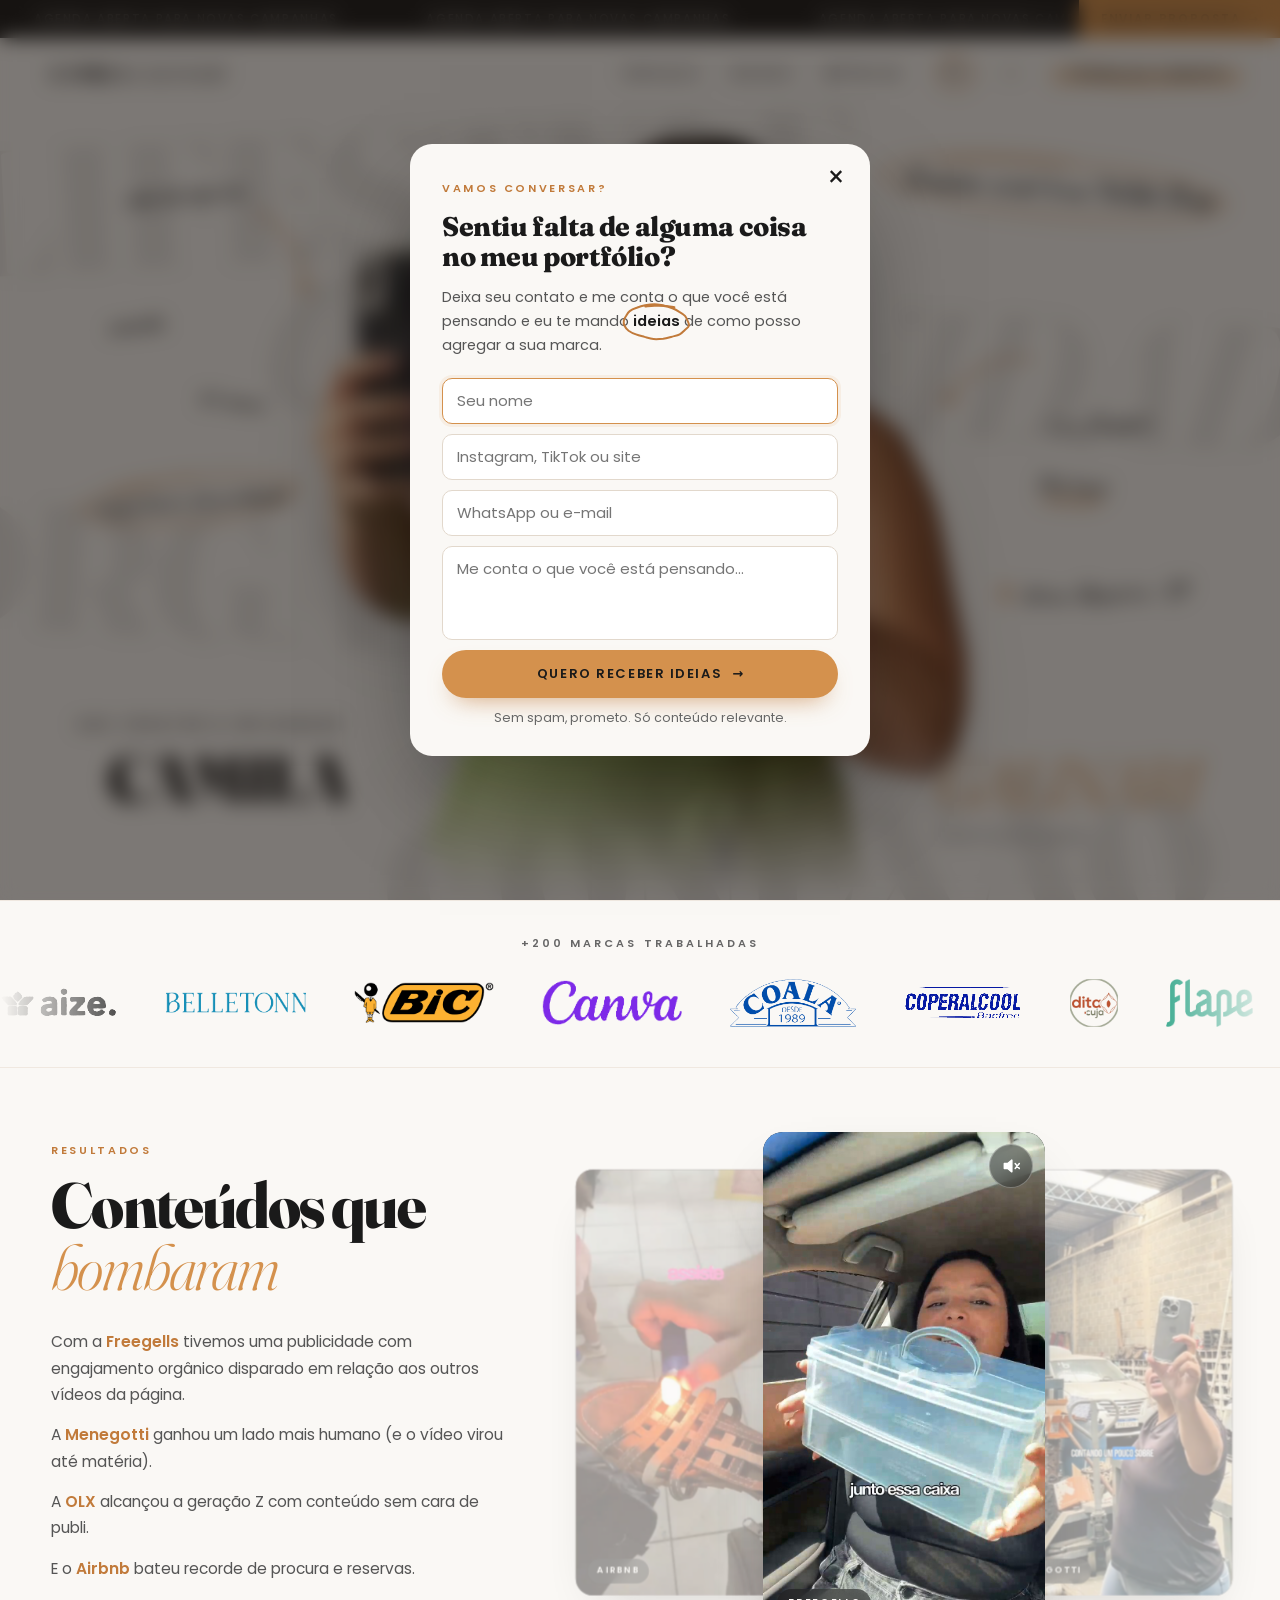
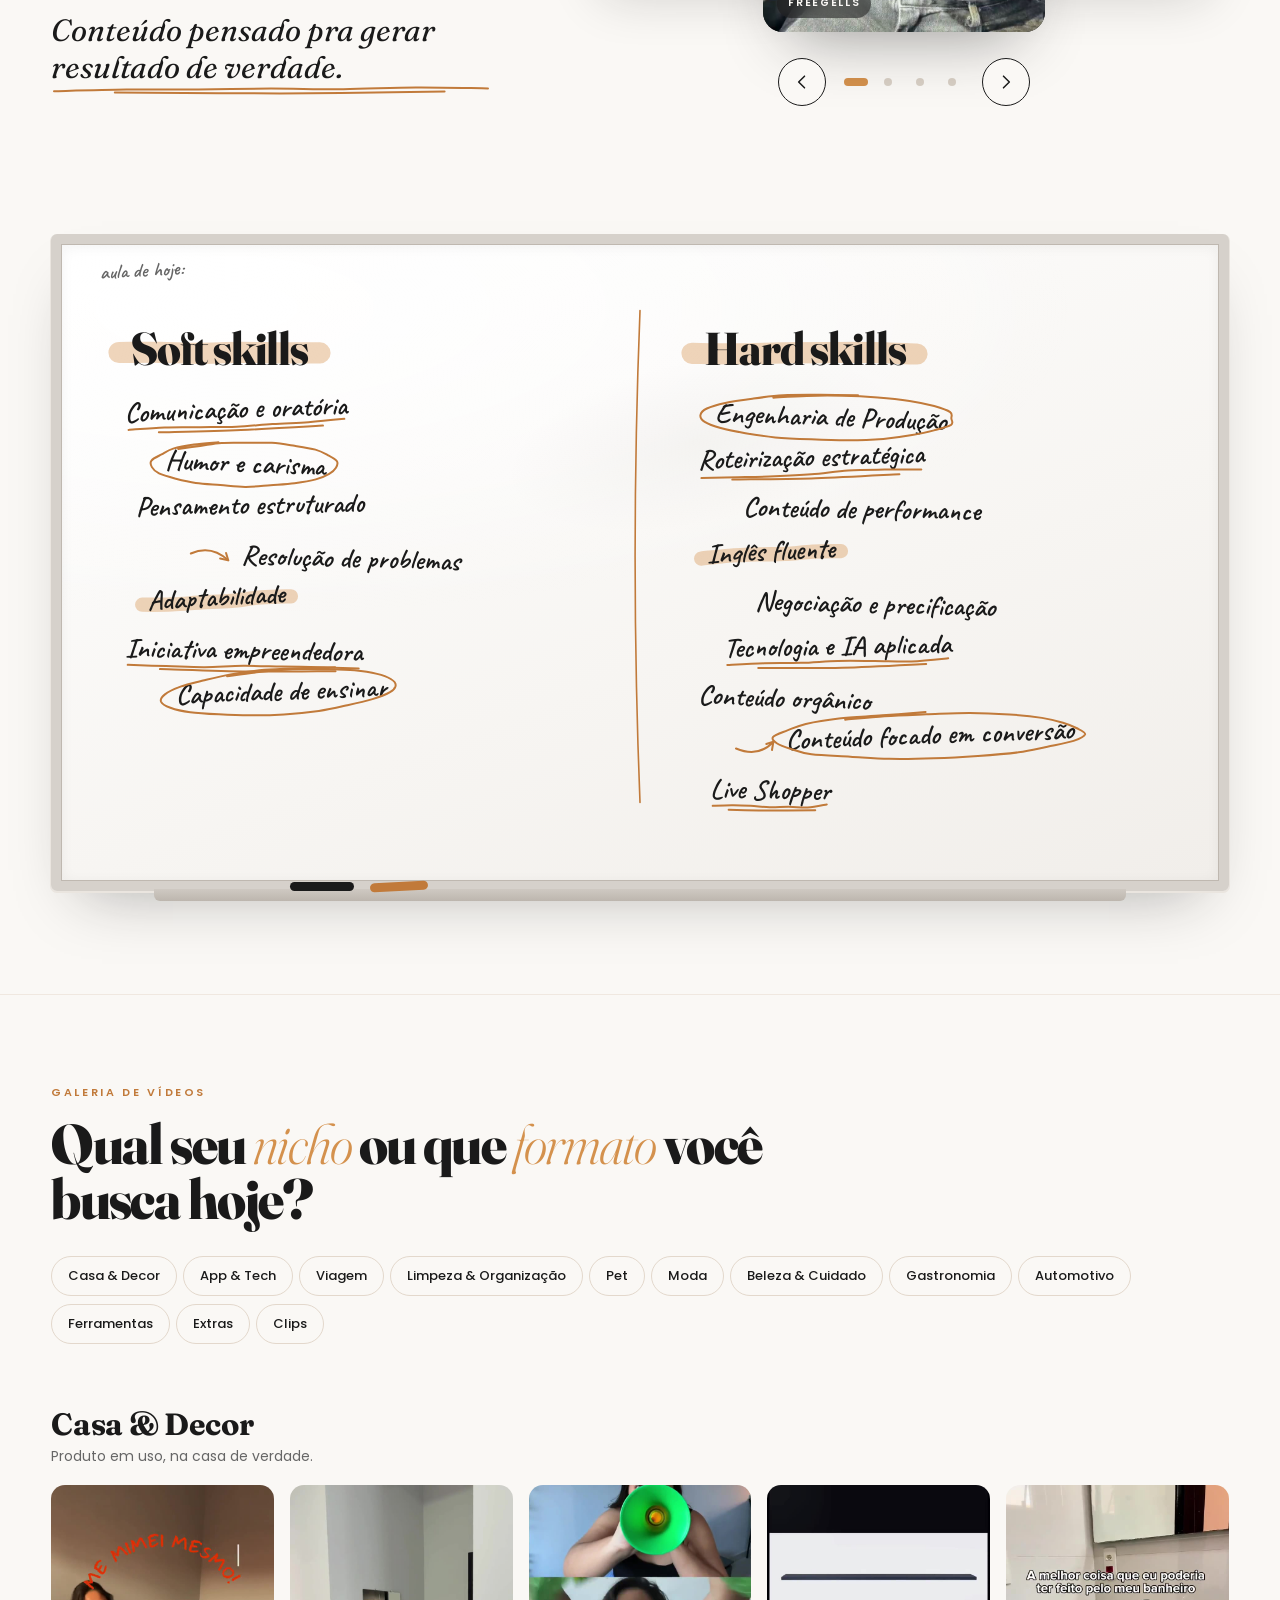
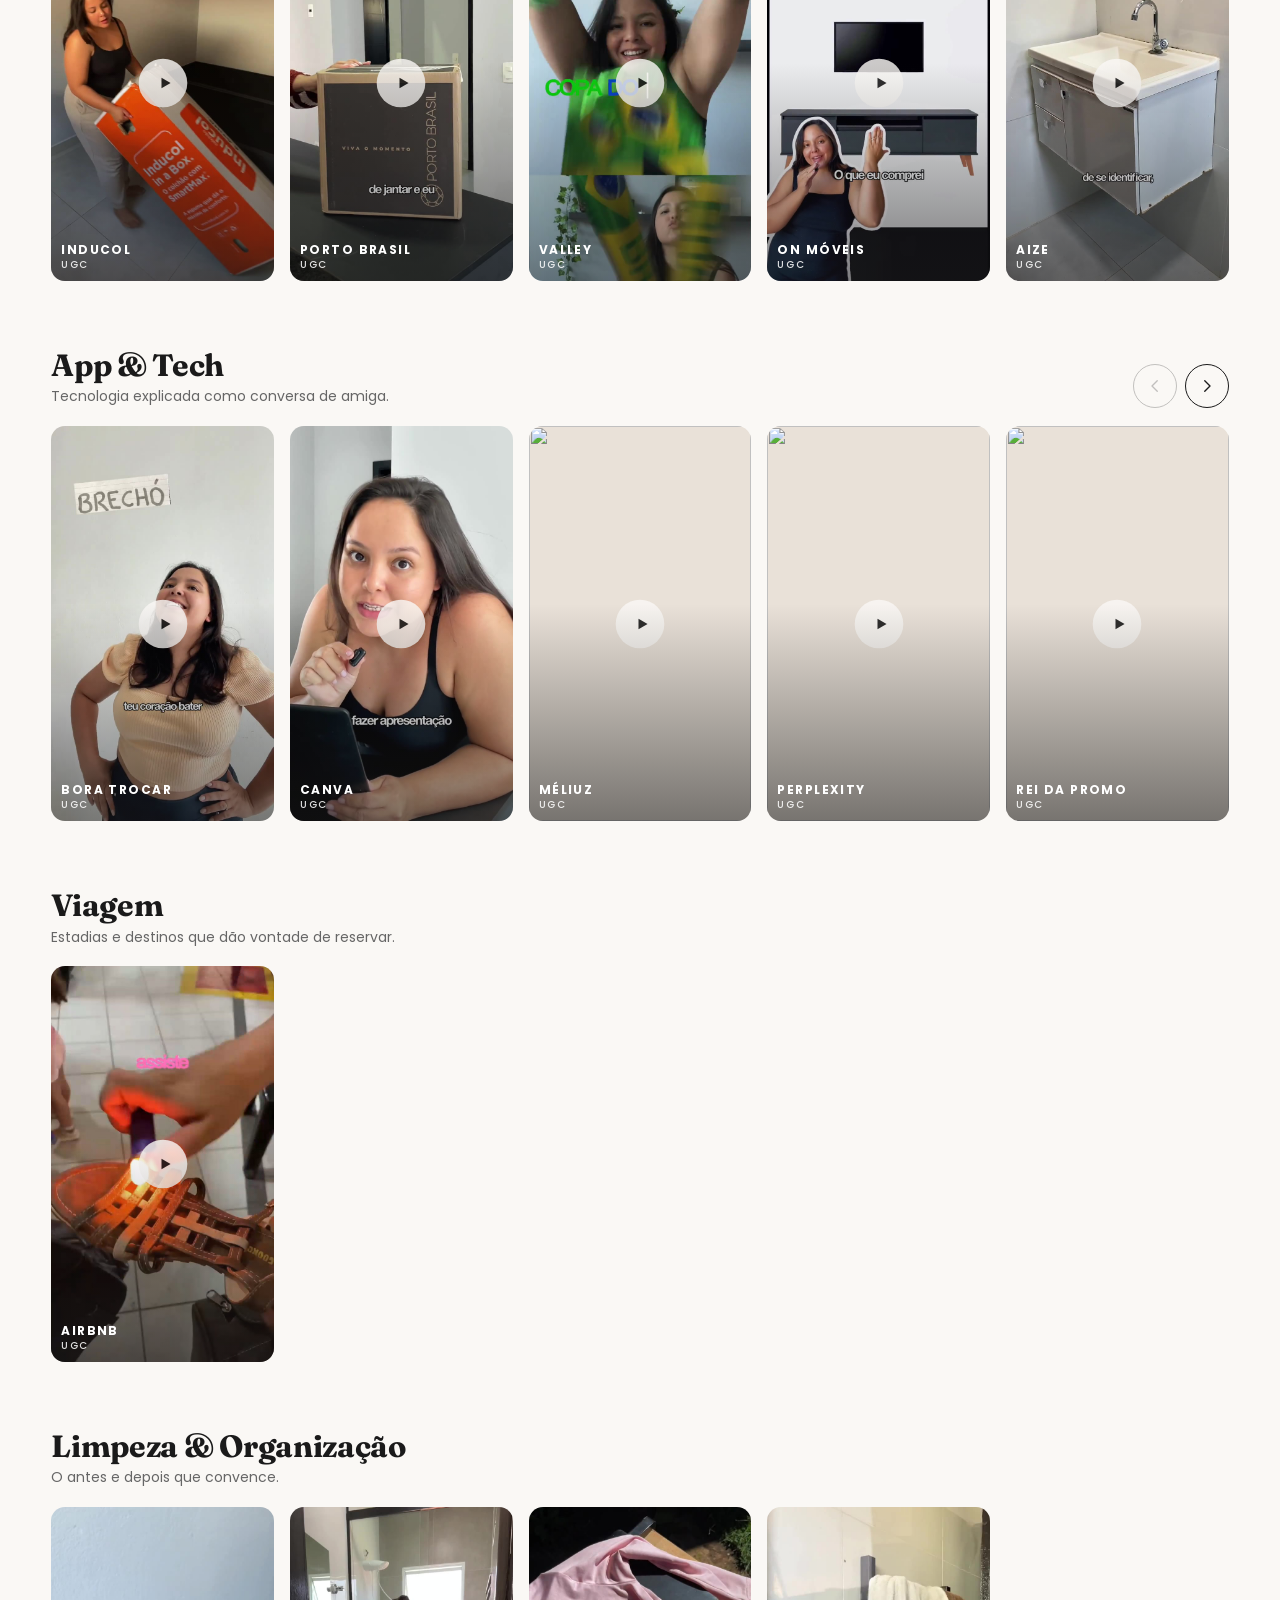
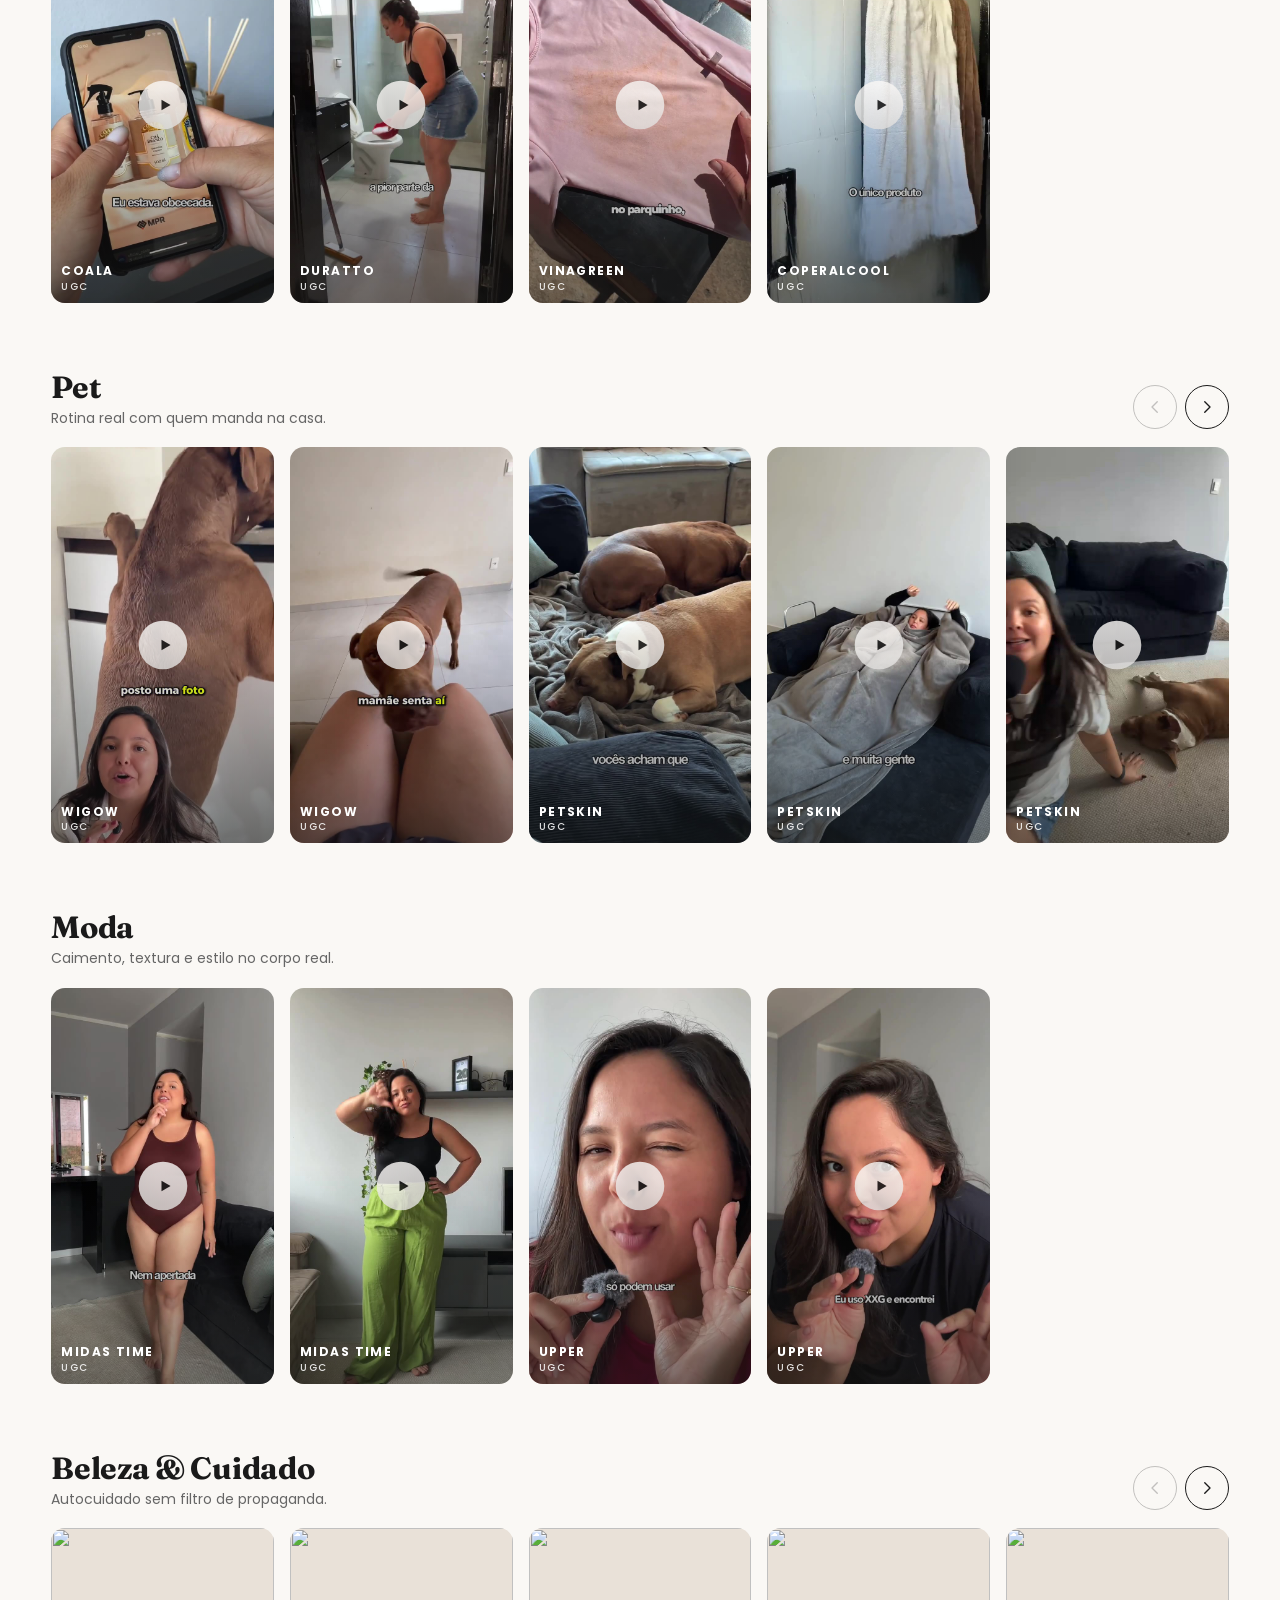
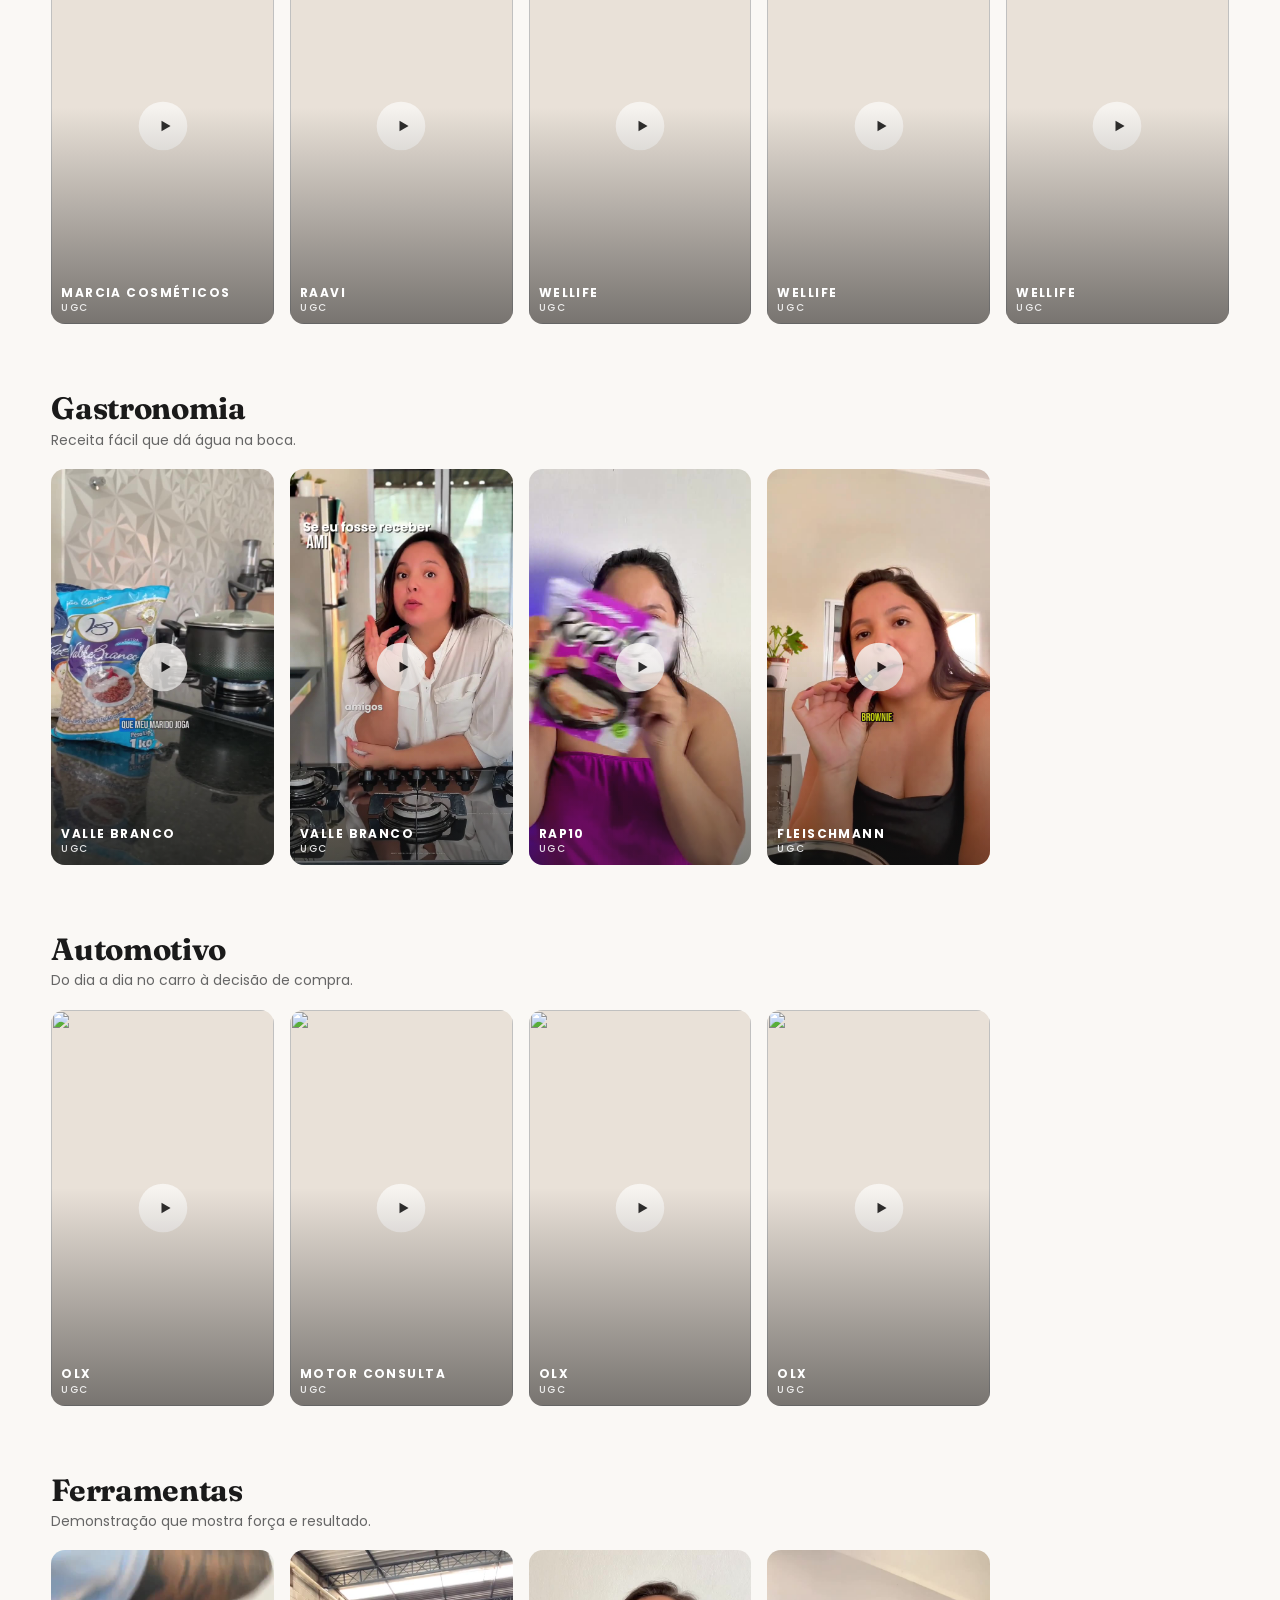
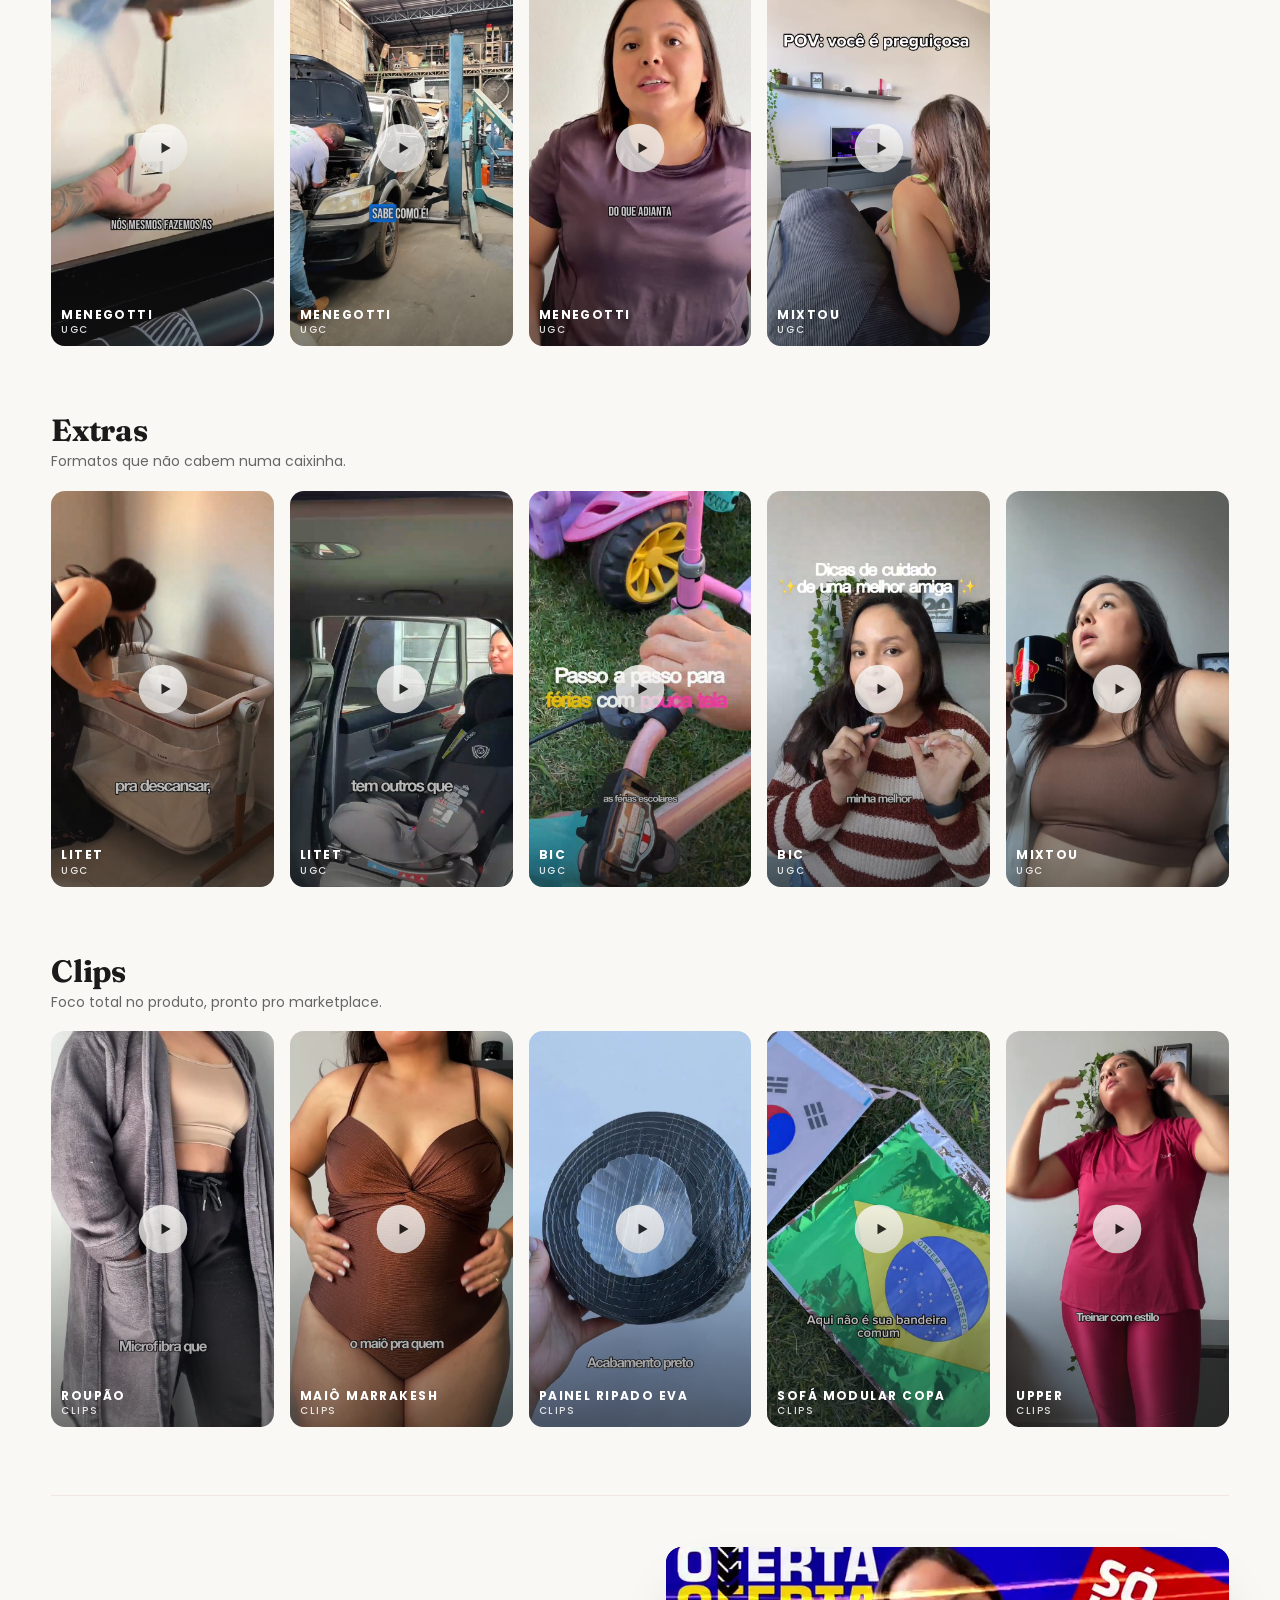
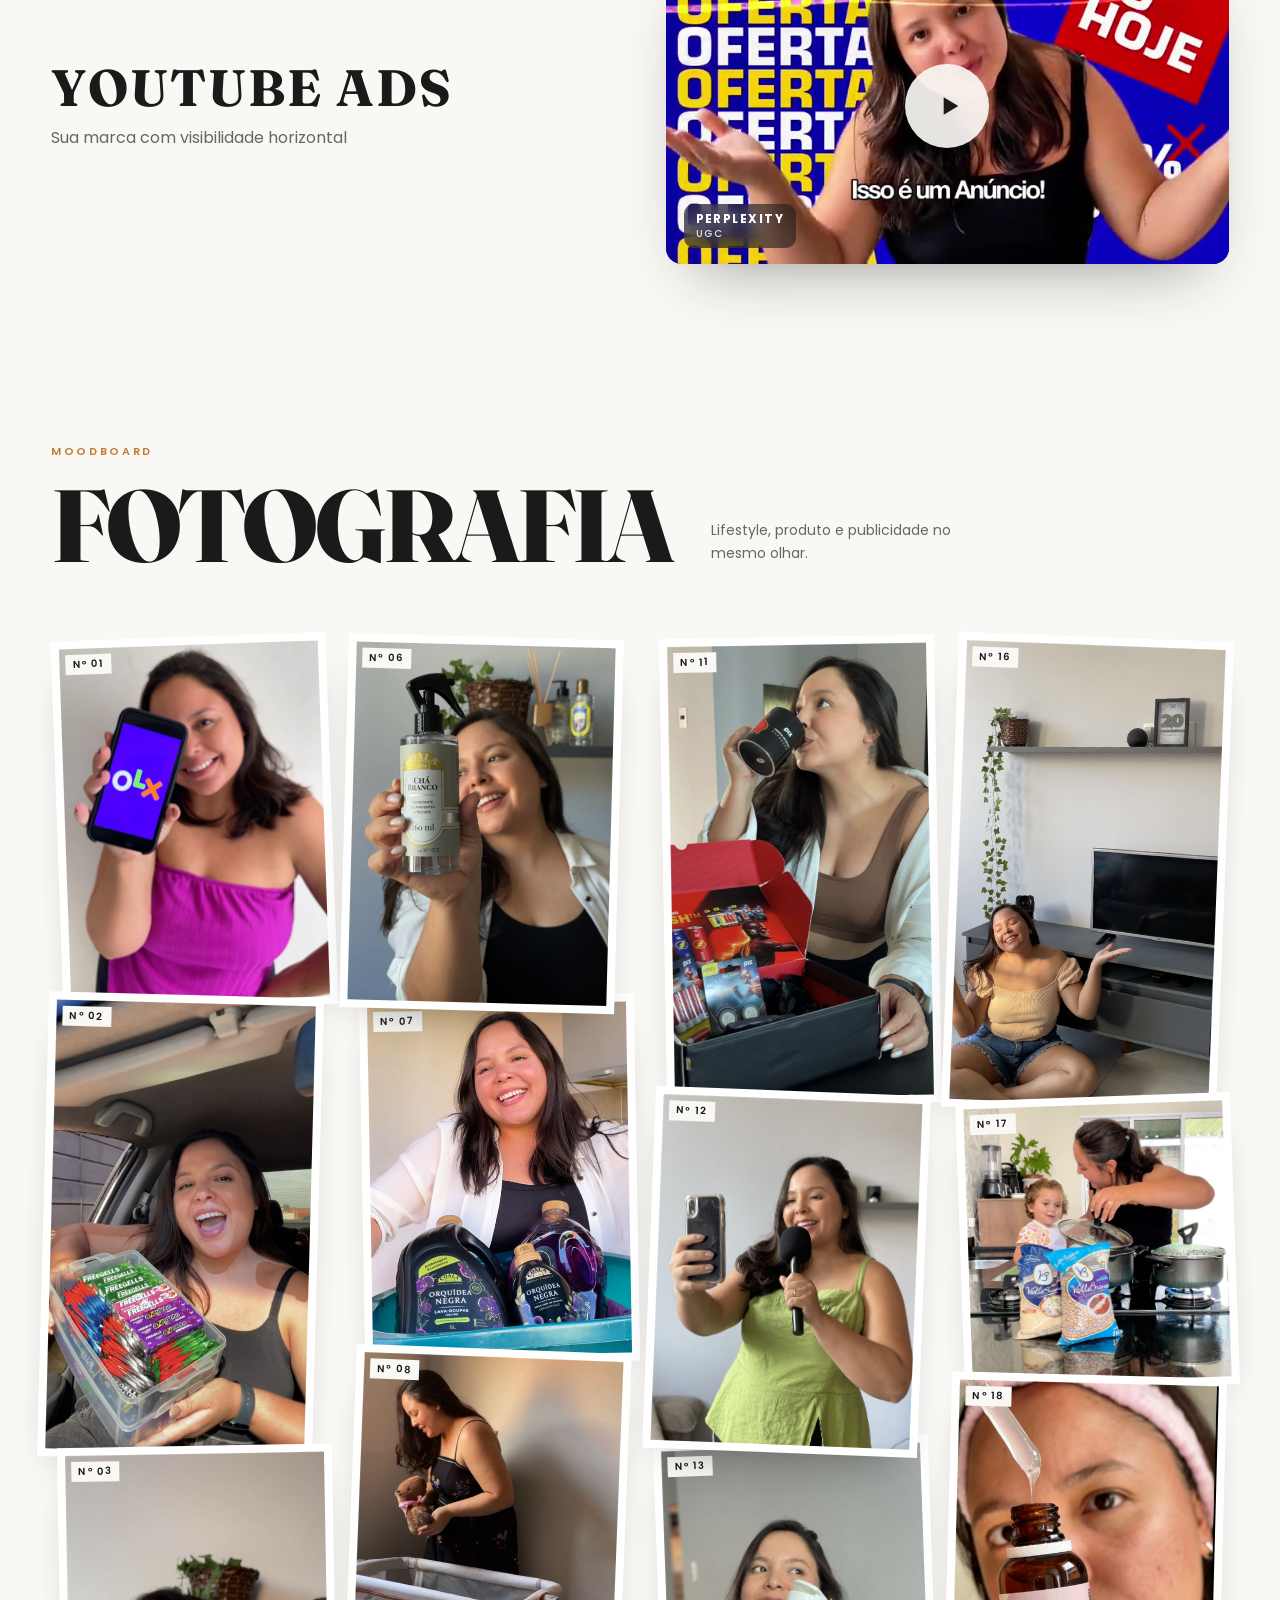
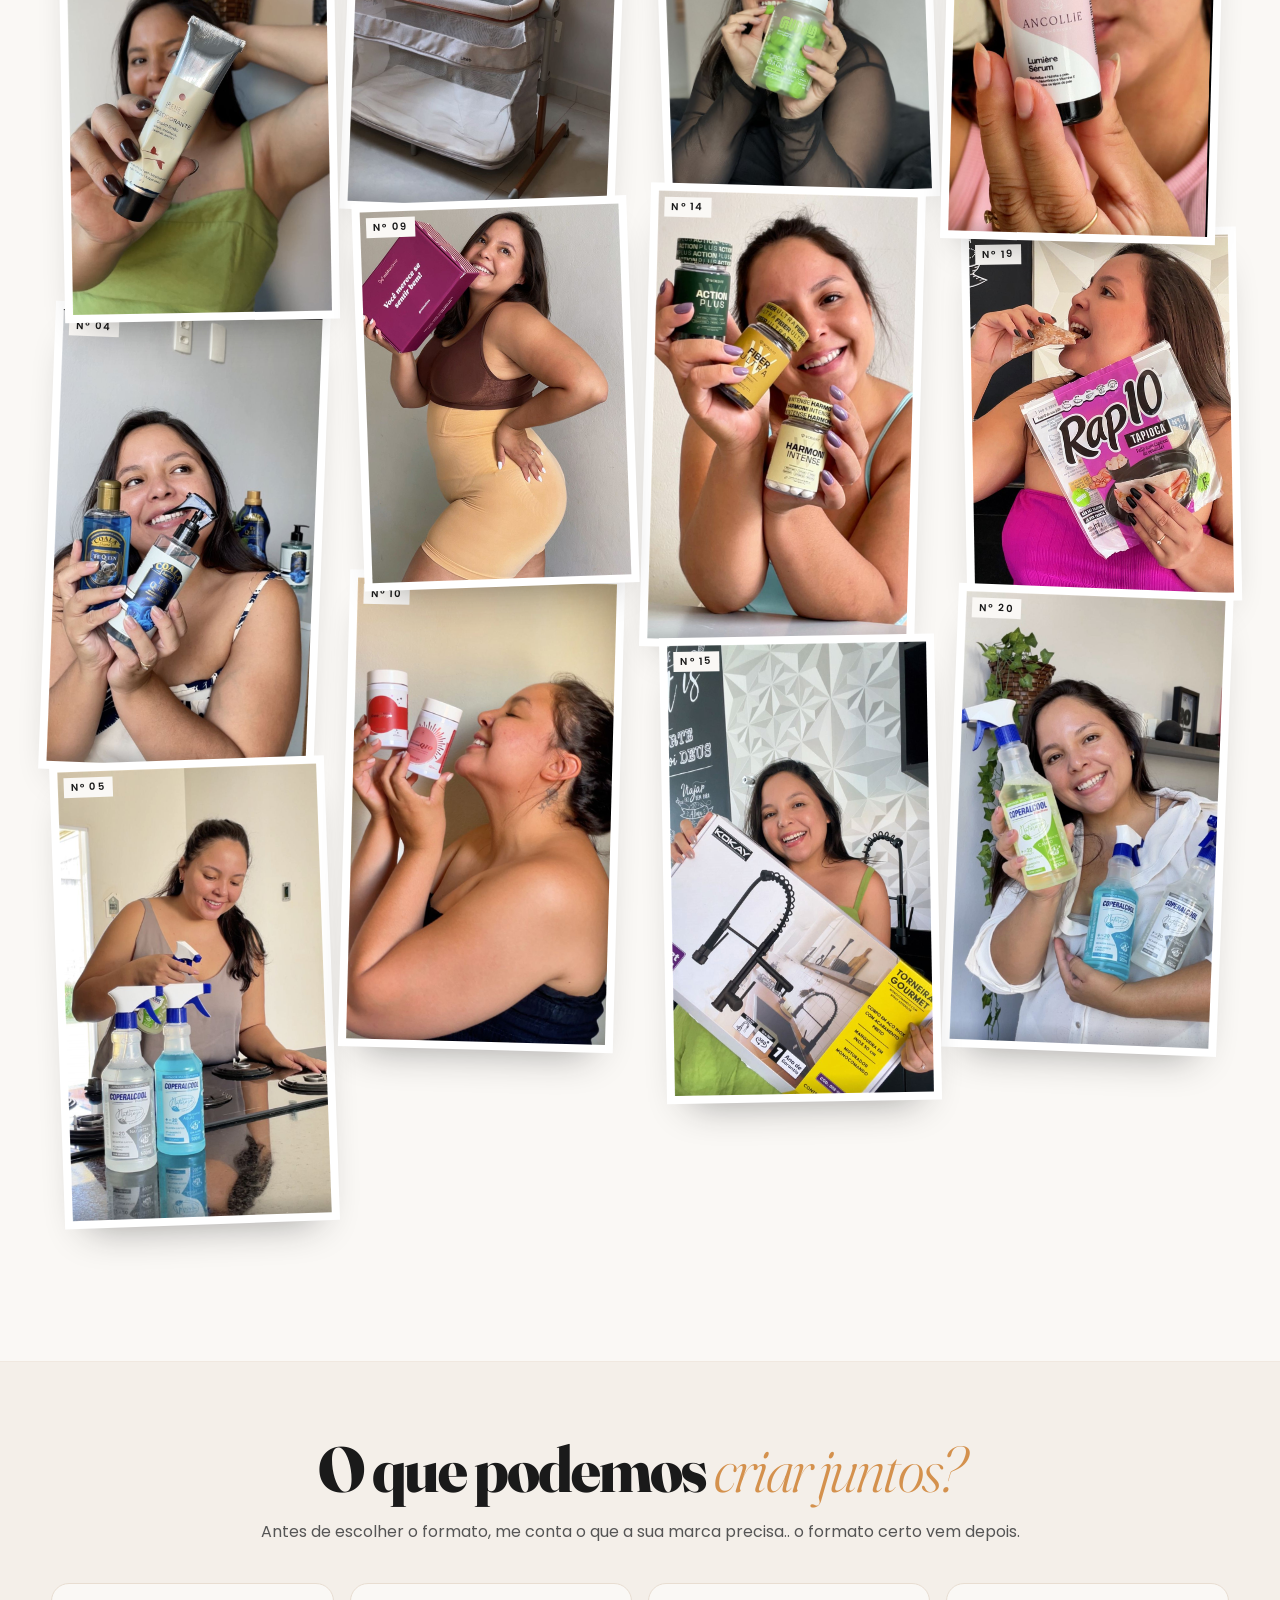
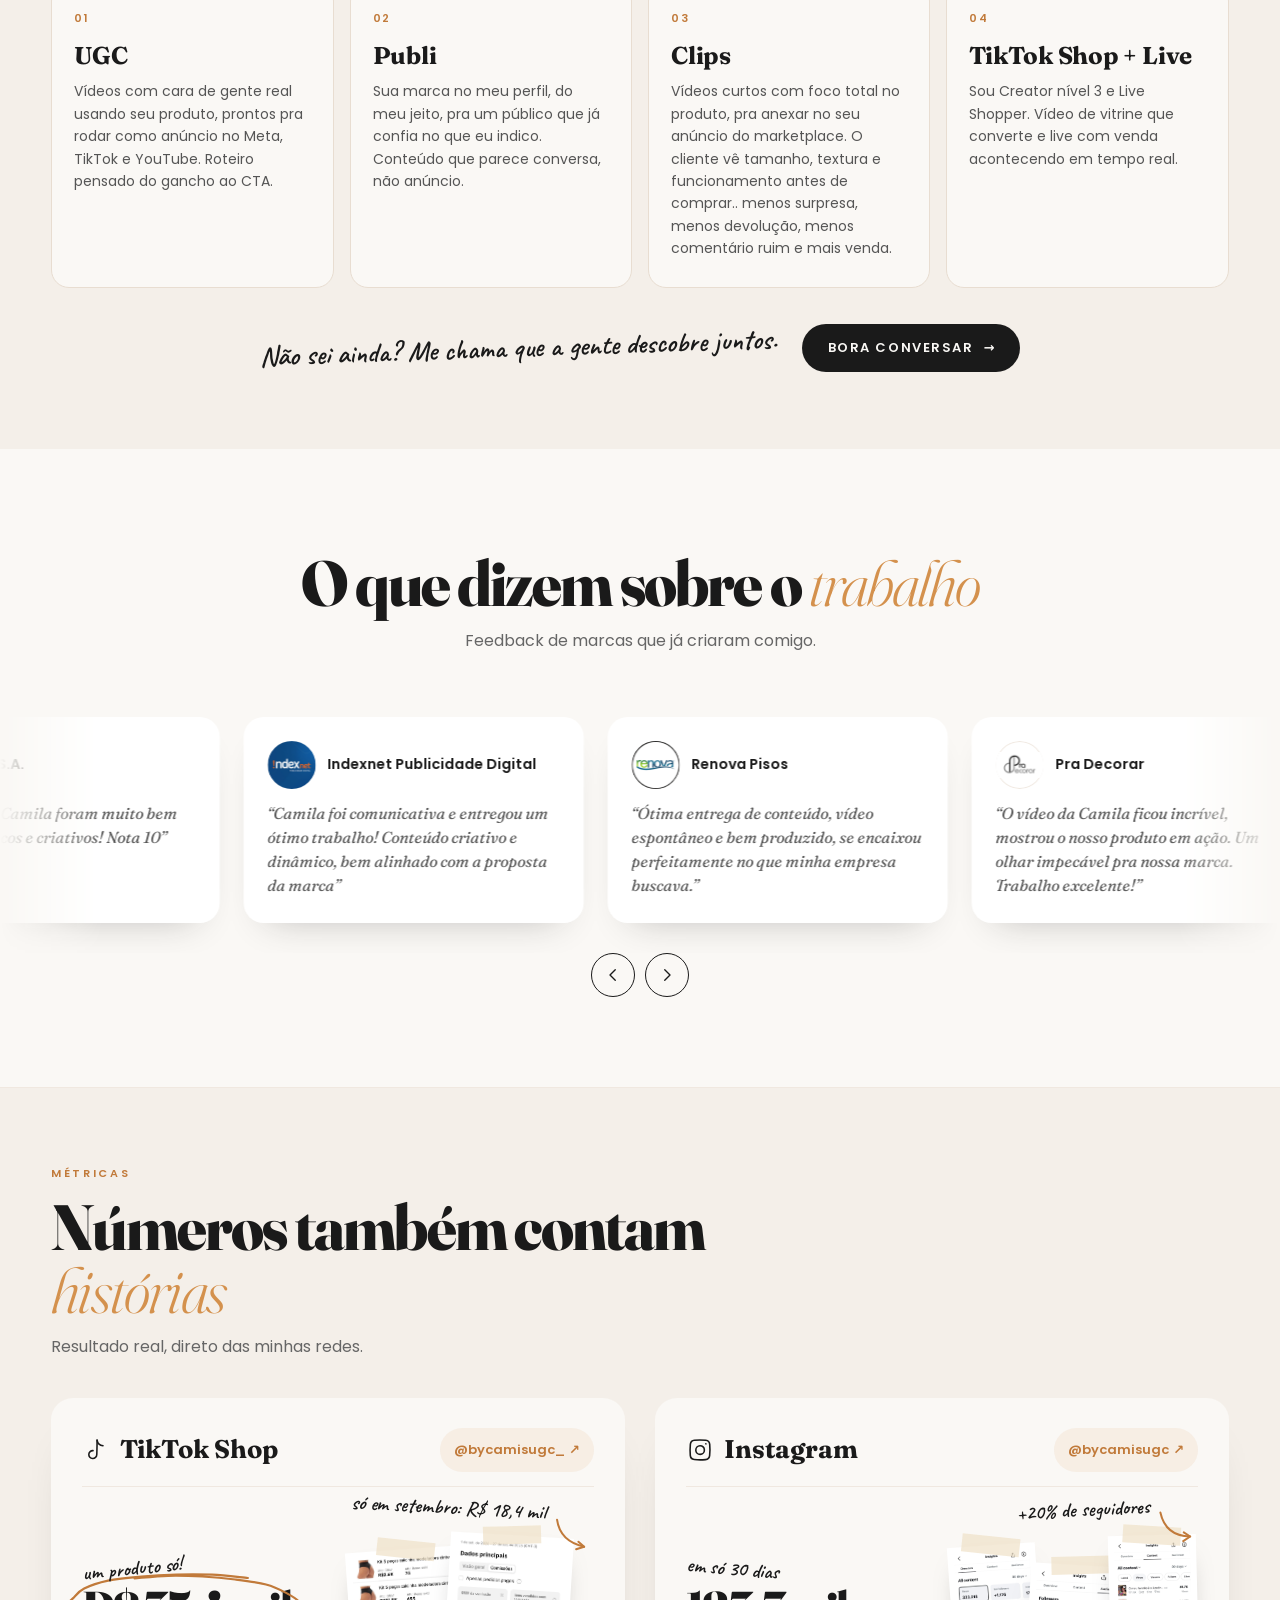
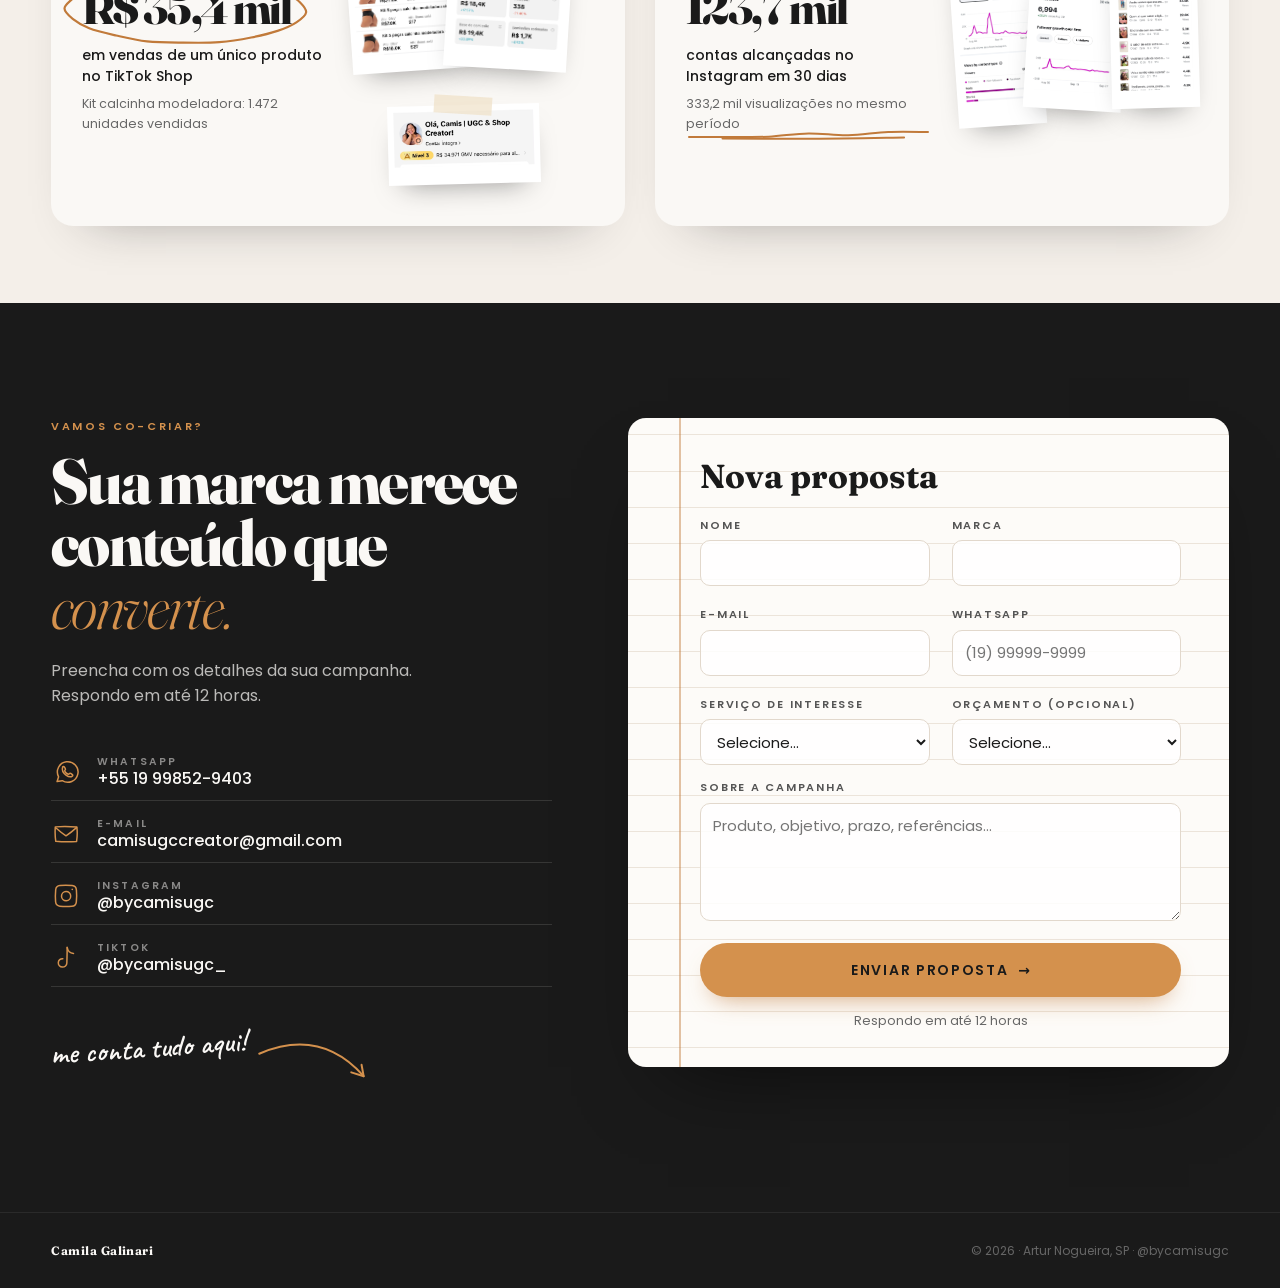
==== commit 1b251e5c: "fix: botoes voltam a funcionar e ajustes pedidos por secao - causa: popup, player e lightbox usavam " ====
--- a/index.html
+++ b/index.html
@@ -281,8 +281,12 @@
       <h2 class="sec-title" data-i18n-html="depoimentos.titulo"></h2>
       <p class="depo-sub" data-i18n="depoimentos.sub"></p>
     </div>
-    <div class="marquee marquee-depo" id="depoMarquee">
-      <div class="marquee-track" id="depoTrack"></div>
+    <div class="depo-marquee" id="depoMarquee">
+      <div class="depo-track" id="depoTrack"></div>
+    </div>
+    <div class="depo-setas">
+      <button class="nicho-seta" type="button" data-depo-dir="-1" data-i18n-attr="aria-label:depoimentos.anterior"><svg viewBox="0 0 24 24" aria-hidden="true"><path d="M15 5l-7 7 7 7"/></svg></button>
+      <button class="nicho-seta" type="button" data-depo-dir="1" data-i18n-attr="aria-label:depoimentos.proximo"><svg viewBox="0 0 24 24" aria-hidden="true"><path d="M9 5l7 7-7 7"/></svg></button>
     </div>
   </section>
 
@@ -295,38 +299,50 @@
         <p class="metricas-sub" data-i18n="metricas.sub"></p>
       </header>
 
-      <!-- bloco 1: TikTok Shop -->
-      <div class="mt-bloco" data-bloco="tiktok">
-        <div class="mt-numero">
-          <span class="mt-circulo" data-sketch="circle" data-sketch-seed="71" data-sketch-pad="26 20" data-sketch-width="2.4">
-            <span class="mt-count" data-count="tiktok">0</span>
-          </span>
-          <p class="mt-rotulo" data-i18n="metricas.tiktokRotulo"></p>
-          <p class="mt-nota" data-i18n="metricas.tiktokNota"></p>
-          <span class="hand mt-anot mt-anot-2" style="--rot:-6deg" data-i18n="metricas.anot2"></span>
-        </div>
-        <div class="mt-prints" data-prints="tiktok">
-          <div class="hand mt-anot mt-anot-1" style="--rot:4deg">
-            <span data-i18n="metricas.anot1"></span>
-            <span class="mt-seta" data-sketch="arrow" data-sketch-seed="72" data-sketch-delay="500" data-sketch-arrow="0.1 0.1 0.85 0.9 0.35"></span>
-          </div>
-        </div>
-      </div>
-
-      <!-- bloco 2: Instagram (espelhado) -->
-      <div class="mt-bloco mt-bloco-espelho" data-bloco="instagram">
-        <div class="mt-numero">
-          <span class="mt-count" data-count="instagram">0</span>
-          <p class="mt-rotulo" data-i18n="metricas.igRotulo"></p>
-          <p class="mt-nota"><span data-sketch="underline" data-sketch-seed="73" data-sketch-delay="400"><span data-i18n="metricas.igNota"></span></span></p>
-          <span class="hand mt-anot mt-anot-4" style="--rot:5deg" data-i18n="metricas.anot4"></span>
-        </div>
-        <div class="mt-prints" data-prints="instagram">
-          <div class="hand mt-anot mt-anot-3" style="--rot:-4deg">
-            <span class="mt-seta" data-sketch="arrow" data-sketch-seed="74" data-sketch-delay="500" data-sketch-arrow="0.9 0.1 0.15 0.9 -0.35"></span>
-            <span data-i18n="metricas.anot3"></span>
-          </div>
-        </div>
+      <div class="mt-grid">
+        <!-- bloco 1: TikTok Shop -->
+        <article class="mt-card reveal" data-bloco="tiktok">
+          <header class="mt-rede">
+            <svg class="mt-ico" viewBox="0 0 32 32" aria-hidden="true"><path d="M17.2 4.6c.1 5.5-.1 11.1-.3 16.6 0 2.6-2.2 4.6-4.8 4.5-2.5-.1-4.5-2.2-4.3-4.8.1-2.5 2.3-4.4 4.8-4.2"/><path d="M17.3 5c.6 3.4 3.1 5.8 6.7 6.1"/></svg>
+            <h3 class="mt-rede-nome">TikTok Shop</h3>
+            <a class="mt-perfil" href="https://tiktok.com/@bycamisugc_" target="_blank" rel="noopener">@bycamisugc_ <span aria-hidden="true">↗</span></a>
+          </header>
+          <div class="mt-numero">
+            <span class="mt-circulo" data-sketch="circle" data-sketch-seed="71" data-sketch-pad="18 14" data-sketch-width="2.2">
+              <span class="mt-count" data-count="tiktok">0</span>
+            </span>
+            <span class="hand mt-anot mt-anot-2" style="--rot:-6deg" data-i18n="metricas.anot2"></span>
+            <p class="mt-rotulo" data-i18n="metricas.tiktokRotulo"></p>
+            <p class="mt-nota" data-i18n="metricas.tiktokNota"></p>
+          </div>
+          <div class="mt-prints" data-prints="tiktok">
+            <div class="hand mt-anot mt-anot-1" style="--rot:3deg">
+              <span data-i18n="metricas.anot1"></span>
+              <span class="mt-seta" data-sketch="arrow" data-sketch-seed="72" data-sketch-delay="500" data-sketch-arrow="0.1 0.1 0.85 0.9 0.35"></span>
+            </div>
+          </div>
+        </article>
+
+        <!-- bloco 2: Instagram -->
+        <article class="mt-card reveal" data-bloco="instagram">
+          <header class="mt-rede">
+            <svg class="mt-ico" viewBox="0 0 32 32" aria-hidden="true"><path d="M9.5 4.8c4.4-.4 8.8-.4 13.1.1 2.6.3 4.3 2.1 4.5 4.7.4 4.3.4 8.6-.1 12.9-.3 2.6-2.1 4.3-4.7 4.5-4.3.4-8.6.4-12.9-.1-2.6-.3-4.3-2.1-4.5-4.7-.4-4.3-.3-8.6.1-12.9.3-2.5 2-4.3 4.5-4.5z"/><path d="M16 11.2c2.8-.1 5 2 5 4.7.1 2.8-2 5-4.8 5.1-2.7 0-4.9-2.1-5-4.8 0-2.7 2.1-4.9 4.8-5z"/><path d="M22.6 8.9l.2.1"/></svg>
+            <h3 class="mt-rede-nome">Instagram</h3>
+            <a class="mt-perfil" href="https://instagram.com/bycamisugc" target="_blank" rel="noopener">@bycamisugc <span aria-hidden="true">↗</span></a>
+          </header>
+          <div class="mt-numero">
+            <span class="mt-count" data-count="instagram">0</span>
+            <span class="hand mt-anot mt-anot-4" style="--rot:5deg" data-i18n="metricas.anot4"></span>
+            <p class="mt-rotulo" data-i18n="metricas.igRotulo"></p>
+            <p class="mt-nota"><span data-sketch="underline" data-sketch-seed="73" data-sketch-delay="400"><span data-i18n="metricas.igNota"></span></span></p>
+          </div>
+          <div class="mt-prints" data-prints="instagram">
+            <div class="hand mt-anot mt-anot-3" style="--rot:-3deg">
+              <span data-i18n="metricas.anot3"></span>
+              <span class="mt-seta" data-sketch="arrow" data-sketch-seed="74" data-sketch-delay="500" data-sketch-arrow="0.1 0.1 0.85 0.9 0.35"></span>
+            </div>
+          </div>
+        </article>
       </div>
     </div>
   </section>
--- a/css/base.css
+++ b/css/base.css
@@ -57,6 +57,9 @@
 button { font: inherit; color: inherit; }
 h1, h2, h3, p { margin: 0; }
 :focus-visible { outline: 2px solid var(--gold-dark); outline-offset: 3px; border-radius: 4px; }
+
+/* [hidden] sempre esconde, mesmo com display definido na classe (popup, player, lightbox) */
+[hidden] { display: none !important; }
 
 /* toda âncora compensa barra sazonal + menu */
 [id] { scroll-margin-top: var(--header-h); }
@@ -352,7 +355,7 @@
 /* =========================================================
    MOVIMENTO REDUZIDO
    ========================================================= */
-html.reduce-motion { scroll-behavior: auto; }
-.reduce-motion *, .reduce-motion *::before, .reduce-motion *::after { transition-duration: 0s !important; transition-delay: 0s !important; animation-duration: 0s !important; animation-delay: 0s !important; }
-.reduce-motion .promo-track, .reduce-motion .marquee-track { animation: none; }
-.reduce-motion .promo-group + .promo-group { display: none; }
+/* reduzir movimento: desliga só efeitos de entrada (fade, traço desenhando).
+   Faixas, carrosséis e rolagem continuam funcionando. */
+.reduce-motion .reveal { opacity: 1 !important; transform: none !important; }
+.reduce-motion .hero-photo, .reduce-motion .hero-first, .reduce-motion .hero-last, .reduce-motion .anot, .reduce-motion .hero-shadow { transition: none !important; }
--- a/css/secoes.css
+++ b/css/secoes.css
@@ -82,11 +82,9 @@
   max-height: var(--logo-h);
   max-width: 140px;
   object-fit: contain;
-  filter: grayscale(1);
-  opacity: .6;
-  transition: filter .35s ease, opacity .35s ease;
-}
-.marquee-list li:hover img { filter: none; opacity: 1; }
+  transition: transform .35s var(--ease-out);
+}
+.marquee-list li:hover img { transform: scale(1.08); }
 
 @media (max-width: 899px) {
   .marcas { padding: 26px 0 30px; }
--- a/css/secoes-4.css
+++ b/css/secoes-4.css
@@ -240,8 +240,19 @@
 .vcard-pending-note { font-size: 11px; color: var(--ink-3); }
 
 /* YouTube Ads 16:9 */
-.yt-ads { margin-top: clamp(20px, 3vw, 40px); padding-top: clamp(36px, 4vw, 56px); border-top: 1px solid var(--line); }
-.yt-ads .nicho-head { flex-direction: column; align-items: flex-start; gap: 0; }
+.yt-ads {
+  display: grid;
+  grid-template-columns: minmax(0, 1fr) minmax(0, 1fr);
+  gap: clamp(28px, 4vw, 64px);
+  align-items: center;
+  margin-top: clamp(20px, 3vw, 40px);
+  padding-top: clamp(36px, 4vw, 56px);
+  border-top: 1px solid var(--line);
+}
+.yt-ads .nicho-head { flex-direction: column; align-items: flex-start; gap: 0; margin: 0; }
+.yt-ads .nicho-nome { font-size: clamp(34px, 4vw, 60px); }
+.yt-ads .nicho-sub { font-size: 16px; margin-top: 10px; }
+.yt-player { width: 100%; max-width: 50vw; justify-self: end; }
 .yt-nome { text-transform: uppercase; letter-spacing: .04em; }
 .yt-player {
   position: relative;
@@ -297,6 +308,8 @@
 .vmodal-frame video, .vmodal-frame iframe { width: 100%; height: 100%; border: 0; display: block; background: #000; }
 
 @media (max-width: 899px) {
+  .yt-ads { grid-template-columns: 1fr; gap: 18px; }
+  .yt-player { max-width: none; justify-self: stretch; }
   .nicho-menu {
     flex-wrap: nowrap;
     overflow-x: auto;
@@ -326,36 +339,41 @@
 .foto-sub { max-width: 280px; color: var(--ink-3); font-size: 14px; padding-bottom: .8em; }
 
 .moodboard {
-  display: grid;
-  grid-template-columns: repeat(12, minmax(0, 1fr));
-  grid-auto-rows: clamp(26px, 3.1vw, 46px);
-  gap: 0 clamp(8px, 1.2vw, 16px);
+  columns: 4 220px;
+  column-gap: clamp(14px, 2vw, 28px);
   max-width: var(--maxw);
   margin: 0 auto;
-  padding: 0 var(--gutter);
+  padding: 10px var(--gutter) 20px;
 }
 .mb-item {
   position: relative;
   display: block;
-  padding: 0;
+  width: 100%;
+  margin: 0 0 -14px;
+  padding: 8px;
   border: 0;
-  overflow: hidden;
-  background: #e9e1d8;
+  background: #fff;
   cursor: zoom-in;
+  break-inside: avoid;
   box-shadow: 0 22px 40px -24px rgba(26, 26, 26, .45);
-  transform: rotate(var(--r, 0deg));
+  transform: rotate(var(--r, 0deg)) translateX(var(--x, 0));
   transition: transform .45s var(--ease-out), box-shadow .45s ease, opacity .8s ease;
 }
-.mb-item img { width: 100%; height: 100%; object-fit: cover; object-position: center 22%; transition: transform .7s var(--ease-out); }
-.mb-item:hover { transform: rotate(0deg) scale(1.02); z-index: 10; box-shadow: 0 30px 60px -24px rgba(26, 26, 26, .5); }
-.mb-item:hover img { transform: scale(1.06); }
-.mb-item.reveal { transform: rotate(var(--r, 0deg)) translateY(24px); }
-.mb-item.reveal.is-visible { transform: rotate(var(--r, 0deg)); }
-.mb-item.reveal.is-visible:hover { transform: rotate(0deg) scale(1.02); }
+/* foto inteira, sem corte, na proporção original */
+.mb-item img { display: block; width: 100%; height: auto; object-fit: contain; }
+.mb-item:hover { transform: rotate(0deg) scale(1.04); z-index: 10; box-shadow: 0 30px 60px -24px rgba(26, 26, 26, .5); }
+.mb-item.reveal { transform: rotate(var(--r, 0deg)) translate(var(--x, 0), 24px); }
+.mb-item.reveal.is-visible { transform: rotate(var(--r, 0deg)) translateX(var(--x, 0)); }
+.mb-item.reveal.is-visible:hover { transform: rotate(0deg) scale(1.04); }
+.mb-item:nth-child(4n + 1) { --r: -2deg;   --x: 6px; }
+.mb-item:nth-child(4n + 2) { --r: 1.5deg;  --x: -8px; }
+.mb-item:nth-child(4n + 3) { --r: -1deg;   --x: 10px; }
+.mb-item:nth-child(4n)     { --r: 2.2deg;  --x: -4px; }
+.mb-item:nth-child(3n) { z-index: 2; }
 .mb-num {
   position: absolute;
-  left: 8px;
-  top: 8px;
+  left: 14px;
+  top: 14px;
   padding: 2px 7px;
   background: var(--bg);
   color: var(--ink);
@@ -366,6 +384,7 @@
 .mb-pending {
   display: grid;
   place-items: center;
+  min-height: 240px;
   color: var(--ink-3);
   font-size: 12px;
   letter-spacing: .1em;
@@ -374,45 +393,22 @@
   background: repeating-linear-gradient(-45deg, var(--gold-08) 0 10px, transparent 10px 20px), #efe7de;
 }
 
-/* posições: colunas / linhas, sobreposições e leve rotação */
-.mb-item:nth-child(1)  { grid-column: 1 / 4;   grid-row: 1 / 10;  --r: -2deg; }
-.mb-item:nth-child(2)  { grid-column: 4 / 8;   grid-row: 2 / 9;   --r: 1deg;   z-index: 2; }
-.mb-item:nth-child(3)  { grid-column: 8 / 11;  grid-row: 1 / 8;   --r: -1deg; }
-.mb-item:nth-child(4)  { grid-column: 10 / 13; grid-row: 5 / 13;  --r: 2deg;   z-index: 3; }
-.mb-item:nth-child(5)  { grid-column: 1 / 4;   grid-row: 11 / 19; --r: 1.5deg; }
-.mb-item:nth-child(6)  { grid-column: 3 / 6;   grid-row: 14 / 22; --r: -2deg;  z-index: 2; }
-.mb-item:nth-child(7)  { grid-column: 6 / 9;   grid-row: 10 / 18; --r: 0deg; }
-.mb-item:nth-child(8)  { grid-column: 8 / 11;  grid-row: 14 / 22; --r: 1.5deg; z-index: 3; }
-.mb-item:nth-child(9)  { grid-column: 11 / 13; grid-row: 14 / 20; --r: -1deg; }
-.mb-item:nth-child(10) { grid-column: 1 / 4;   grid-row: 21 / 29; --r: -1deg; }
-.mb-item:nth-child(11) { grid-column: 4 / 9;   grid-row: 22 / 27; --r: 1deg;   z-index: 2; }
-.mb-item:nth-child(12) { grid-column: 9 / 12;  grid-row: 22 / 30; --r: -2deg; }
-.mb-item:nth-child(13) { grid-column: 2 / 6;   grid-row: 29 / 35; --r: -1.5deg; z-index: 3; }
-.mb-item:nth-child(14) { grid-column: 6 / 9;   grid-row: 27 / 35; --r: 1deg;   z-index: 2; }
-.mb-item:nth-child(15) { grid-column: 10 / 13; grid-row: 30 / 37; --r: -1deg;  z-index: 2; }
-.mb-item:nth-child(16) { grid-column: 1 / 4;   grid-row: 34 / 42; --r: 1.5deg; z-index: 3; }
-.mb-item:nth-child(17) { grid-column: 4 / 7;   grid-row: 36 / 43; --r: -1deg; }
-.mb-item:nth-child(18) { grid-column: 7 / 10;  grid-row: 35 / 43; --r: 1.5deg; z-index: 2; }
-.mb-item:nth-child(19) { grid-column: 10 / 13; grid-row: 38 / 46; --r: -1.5deg; z-index: 3; }
-.mb-item:nth-child(20) { grid-column: 4 / 9;   grid-row: 43 / 49; --r: 1deg;   z-index: 3; }
-
 @media (max-width: 899px) {
   .foto-head { grid-template-columns: 1fr; }
   .foto-sub { margin-top: 10px; }
-  /* colagem em carrossel horizontal */
+  /* carrossel horizontal: altura fixa, largura na proporção de cada foto */
   .moodboard {
+    columns: auto;
     display: flex;
     align-items: flex-start;
     gap: 14px;
     overflow-x: auto;
     scroll-snap-type: x mandatory;
     scrollbar-width: none;
-    padding: 12px var(--gutter) 28px;
+    padding: 16px var(--gutter) 28px;
   }
   .moodboard::-webkit-scrollbar { display: none; }
-  .mb-item { flex: none; width: 62vw; height: 96vw; scroll-snap-align: center; grid-column: auto; grid-row: auto; }
-  .mb-item:nth-child(3n + 2) { width: 54vw; height: 72vw; margin-top: 44px; }
-  .mb-item:nth-child(3n) { width: 58vw; height: 84vw; margin-top: 18px; }
-  .mb-item:nth-child(odd) { --r: -1.5deg; }
-  .mb-item:nth-child(even) { --r: 1.5deg; }
-}
+  .mb-item { flex: none; width: auto; margin: 0; padding: 6px; scroll-snap-align: center; }
+  .mb-item img { height: 88vw; max-height: 460px; width: auto; }
+  .mb-item:nth-child(even) { margin-top: 26px; }
+}
--- a/css/secoes-5.css
+++ b/css/secoes-5.css
@@ -29,62 +29,43 @@
 /* =========================================================
    7. SERVIÇOS: seletor de objetivo
    ========================================================= */
-.servicos { padding: clamp(64px, 8vw, 110px) 0; background: #f4efe9; border-top: 1px solid var(--line); }
-.servicos-head { text-align: center; max-width: 760px; margin: 0 auto clamp(36px, 4vw, 56px); }
+.servicos { padding: clamp(56px, 6vw, 88px) 0; background: #f4efe9; border-top: 1px solid var(--line); }
+.servicos-head { text-align: center; max-width: 760px; margin: 0 auto clamp(28px, 3vw, 44px); }
 .servicos-sub { margin-top: 18px; color: var(--ink-2); font-size: 16px; }
 
-.obj {
+.svc-grid {
   display: grid;
   grid-template-columns: repeat(4, minmax(0, 1fr));
-  gap: 12px;
-}
-.obj-aba {
-  grid-row: 1;
-  display: flex;
-  align-items: flex-start;
-  gap: 12px;
-  min-height: 88px;
-  padding: 18px 20px;
-  border: 1.5px solid var(--ink);
-  border-radius: 16px;
-  background: transparent;
-  text-align: left;
+  gap: 16px;
+}
+.svc {
+  display: flex;
+  flex-direction: column;
+  padding: 26px 22px 28px;
+  border-radius: 18px;
+  background: var(--bg);
+  border: 1px solid #e8ddd1;
+  transition: transform .35s var(--ease-out), box-shadow .35s ease, border-color .35s ease;
+}
+.svc:hover { transform: translateY(-4px); border-color: var(--gold); box-shadow: 0 26px 44px -30px rgba(26, 26, 26, .45); }
+.svc-num { display: block; font-size: 11px; font-weight: 600; letter-spacing: .16em; color: var(--gold-dark); margin-bottom: 14px; }
+.svc-nome {
   font-family: var(--f-display);
-  font-size: clamp(17px, 1.5vw, 21px);
-  font-weight: 600;
-  line-height: 1.2;
-  cursor: pointer;
-  transition: background .3s ease, border-color .3s ease, transform .3s var(--ease-out);
-}
-.obj-aba:hover { transform: translateY(-2px); }
-.obj-aba-num { font-family: var(--f-body); font-size: 11px; font-weight: 600; letter-spacing: .14em; color: var(--gold-dark); padding-top: 4px; }
-.obj-aba.is-active { background: var(--gold); border-color: var(--gold); }
-.obj-aba.is-active .obj-aba-num { color: var(--ink); }
-
-.obj-painel {
-  grid-column: 1 / -1;
-  grid-row: 2;
-  display: grid;
-  grid-template-columns: 1.2fr 1fr;
-  gap: clamp(28px, 5vw, 80px);
-  align-items: center;
-  margin-top: 12px;
-  padding: clamp(28px, 4vw, 56px);
-  border-radius: 24px;
-  background: var(--bg);
-  box-shadow: 0 30px 60px -40px rgba(26, 26, 26, .35);
-  opacity: 0;
-  transition: opacity .3s ease;
-}
-.obj-painel.is-in { opacity: 1; }
-.obj-painel[hidden] { display: none; }
-.obj-media { order: 2; justify-self: center; width: min(100%, 300px); }
-.obj-media video { width: 100%; aspect-ratio: 9 / 16; object-fit: cover; border-radius: 18px; background: var(--ink); box-shadow: 0 30px 60px -28px rgba(26, 26, 26, .45); }
-.obj-info { order: 1; }
-.obj-nome { font-family: var(--f-display); font-weight: 800; font-size: clamp(40px, 5vw, 72px); line-height: 1; letter-spacing: -.03em; font-variation-settings: "opsz" 144; }
-.obj-desc { margin: 20px 0 24px; max-width: 520px; color: var(--ink-2); font-size: 16px; line-height: 1.7; }
-.obj-tags { list-style: none; margin: 0 0 30px; padding: 0; display: flex; flex-wrap: wrap; gap: 8px; }
-.obj-tag { padding: 7px 14px; border-radius: 100px; background: var(--gold-10); color: var(--gold-dark); font-size: 12.5px; font-weight: 600; }
+  font-weight: 700;
+  font-size: clamp(22px, 1.9vw, 27px);
+  line-height: 1.1;
+  letter-spacing: -.01em;
+}
+.svc-desc { margin-top: 12px; color: var(--ink-2); font-size: 14px; line-height: 1.6; }
+
+@media (max-width: 1100px) and (min-width: 900px) {
+  .svc-grid { grid-template-columns: repeat(2, minmax(0, 1fr)); }
+}
+@media (max-width: 899px) {
+  .svc-grid { grid-template-columns: 1fr; gap: 12px; }
+  .svc { padding: 20px 18px 22px; }
+  .servicos-duvida .btn { width: 100%; }
+}
 
 .servicos-duvida {
   display: flex;
@@ -92,22 +73,11 @@
   justify-content: center;
   flex-wrap: wrap;
   gap: 14px 24px;
-  margin-top: clamp(36px, 4vw, 52px);
+  margin-top: clamp(24px, 3vw, 36px);
   text-align: center;
 }
 .servicos-duvida .hand { font-size: clamp(24px, 2.2vw, 30px); --rot: -2deg; }
 
-@media (max-width: 899px) {
-  .obj { display: flex; flex-direction: column; gap: 10px; }
-  .obj-aba { min-height: 64px; padding: 16px 18px; align-items: center; }
-  .obj-aba::after { content: "+"; margin-left: auto; font-family: var(--f-body); font-size: 22px; font-weight: 300; }
-  .obj-aba.is-active::after { content: "–"; }
-  .obj-painel { grid-template-columns: 1fr; margin: 0 0 8px; padding: 22px 18px 26px; gap: 22px; }
-  .obj-media { order: 0; width: min(78%, 280px); }
-  .obj-nome { font-size: 40px; }
-  .obj-btn { width: 100%; }
-  .servicos-duvida .btn { width: 100%; }
-}
 
 /* =========================================================
    8. DEPOIMENTOS
@@ -115,8 +85,14 @@
 .depo { padding: clamp(64px, 8vw, 110px) 0 clamp(56px, 7vw, 96px); }
 .depo-head { text-align: center; margin-bottom: clamp(32px, 4vw, 52px); }
 .depo-sub { margin-top: 14px; color: var(--ink-3); }
-.marquee-depo { --marquee-dur: 60s; padding: 12px 0 30px; }
-.marquee-depo.is-paused .marquee-track { animation-play-state: paused; }
+.depo-marquee {
+  overflow: hidden;
+  padding: 12px 0 30px;
+  -webkit-mask-image: linear-gradient(90deg, transparent 0, #000 8%, #000 92%, transparent 100%);
+          mask-image: linear-gradient(90deg, transparent 0, #000 8%, #000 92%, transparent 100%);
+}
+.depo-track { display: flex; width: max-content; will-change: transform; }
+.depo-setas { display: flex; justify-content: center; gap: 10px; }
 .depo-list { display: flex; align-items: stretch; gap: 24px; padding-right: 24px; }
 .depo-card {
   flex: none;
@@ -160,101 +136,106 @@
 /* =========================================================
    9. MÉTRICAS: colagem / scrapbook
    ========================================================= */
-.metricas { padding: clamp(64px, 8vw, 110px) 0 clamp(80px, 9vw, 140px); background: #f4efe9; border-top: 1px solid var(--line); overflow-x: clip; }
-.metricas-head { max-width: 720px; margin-bottom: clamp(40px, 5vw, 72px); }
-.metricas-sub { margin-top: 14px; color: var(--ink-3); }
-
-.mt-bloco {
+.metricas { padding: clamp(56px, 6vw, 88px) 0; background: #f4efe9; border-top: 1px solid var(--line); overflow-x: clip; }
+.metricas-head { max-width: 720px; margin-bottom: clamp(28px, 3vw, 44px); }
+.metricas-sub { margin-top: 12px; color: var(--ink-3); }
+
+.mt-grid { display: grid; grid-template-columns: repeat(2, minmax(0, 1fr)); gap: clamp(18px, 2.4vw, 32px); }
+.mt-card {
+  position: relative;
   display: grid;
-  grid-template-columns: minmax(0, 5fr) minmax(0, 7fr);
-  gap: clamp(32px, 5vw, 80px);
-  align-items: center;
-}
-.mt-bloco + .mt-bloco { margin-top: clamp(72px, 9vw, 130px); }
-.mt-bloco-espelho { grid-template-columns: minmax(0, 7fr) minmax(0, 5fr); }
-.mt-bloco-espelho .mt-numero { order: 2; }
-
-.mt-numero { position: relative; }
+  grid-template-columns: minmax(0, 1fr) minmax(0, 1fr);
+  grid-template-rows: auto 1fr;
+  gap: 18px 22px;
+  padding: clamp(22px, 2.4vw, 32px);
+  border-radius: 22px;
+  background: var(--bg);
+  box-shadow: 0 26px 50px -38px rgba(26, 26, 26, .45);
+}
+.mt-rede {
+  grid-column: 1 / -1;
+  display: flex;
+  align-items: center;
+  gap: 10px;
+  padding-bottom: 14px;
+  border-bottom: 1px solid var(--line);
+}
+.mt-ico { width: 28px; height: 28px; fill: none; stroke: var(--ink); stroke-width: 1.8; stroke-linecap: round; stroke-linejoin: round; }
+.mt-rede-nome { font-family: var(--f-display); font-weight: 700; font-size: clamp(22px, 2vw, 28px); line-height: 1; }
+.mt-perfil {
+  margin-left: auto;
+  display: inline-flex;
+  align-items: center;
+  gap: 4px;
+  min-height: 44px;
+  padding: 0 14px;
+  border-radius: 100px;
+  background: var(--gold-10);
+  color: var(--gold-dark);
+  font-size: 13px;
+  font-weight: 600;
+  text-decoration: none;
+  transition: background .25s ease, color .25s ease;
+}
+.mt-perfil:hover { background: var(--gold); color: var(--ink); }
+
+.mt-numero { position: relative; align-self: center; padding-top: 18px; }
 .mt-count {
   display: inline-block;
   font-family: var(--f-display);
   font-weight: 800;
   font-variation-settings: "opsz" 144;
-  font-size: clamp(52px, 6vw, 96px);
-  line-height: .95;
-  letter-spacing: -.04em;
+  font-size: clamp(38px, 3.6vw, 58px);
+  line-height: 1;
+  letter-spacing: -.035em;
   white-space: nowrap;
-  color: var(--ink);
 }
 .mt-circulo { display: inline-block; }
-.mt-rotulo { margin-top: 18px; max-width: 360px; font-size: 16px; font-weight: 500; }
-.mt-nota { margin-top: 10px; color: var(--ink-3); font-size: 14px; }
-.mt-anot { position: absolute; font-size: clamp(22px, 2vw, 28px); color: var(--ink); white-space: nowrap; }
-.mt-anot-2 { right: 4%; top: -34px; }
-.mt-anot-4 { right: 6%; bottom: -44px; }
-
-.mt-prints { position: relative; min-height: 460px; }
-.mt-anot-1 { left: -10px; top: -44px; z-index: 5; display: flex; align-items: flex-start; gap: 6px; }
-.mt-anot-3 { left: 50%; top: -46px; z-index: 25; display: flex; align-items: flex-start; gap: 6px; }
-.mt-seta { display: block; width: 70px; height: 56px; margin-top: 14px; }
-
+.mt-rotulo { margin-top: 14px; font-size: 14px; font-weight: 500; line-height: 1.45; }
+.mt-nota { margin-top: 8px; color: var(--ink-3); font-size: 12.5px; }
+.mt-anot { position: absolute; font-size: clamp(19px, 1.6vw, 23px); white-space: nowrap; z-index: 6; }
+.mt-anot-2, .mt-anot-4 { top: -10px; left: 0; }
+.mt-anot-1, .mt-anot-3 { top: -8px; right: 0; display: flex; align-items: flex-start; gap: 4px; }
+.mt-seta { display: block; width: 44px; height: 38px; margin-top: 12px; }
+
+.mt-prints { position: relative; min-height: 290px; }
 .polaroid {
   position: absolute;
-  padding: 10px 10px 34px;
+  padding: 6px 6px 18px;
   border: 0;
   background: #fff;
-  box-shadow: 0 20px 40px -20px rgba(26, 26, 26, .45);
+  box-shadow: 0 14px 28px -16px rgba(26, 26, 26, .5);
   cursor: zoom-in;
   transform: rotate(var(--r, 0deg));
   transition: transform .4s var(--ease-out), box-shadow .4s ease;
   z-index: calc(1 + var(--i));
 }
 .polaroid img { display: block; width: 100%; height: auto; }
-.polaroid:hover { transform: rotate(0deg) scale(1.04); z-index: 20; box-shadow: 0 30px 60px -24px rgba(26, 26, 26, .5); }
+.polaroid:hover { transform: rotate(0deg) scale(1.08); z-index: 20; box-shadow: 0 24px 44px -20px rgba(26, 26, 26, .55); }
 .fita {
   position: absolute;
   left: 50%;
-  top: -12px;
-  width: 92px;
-  height: 26px;
-  margin-left: -46px;
-  background: rgba(240, 225, 200, .65);
-  box-shadow: 0 1px 2px rgba(0, 0, 0, .08);
+  top: -9px;
+  width: 58px;
+  height: 18px;
+  margin-left: -29px;
+  background: rgba(240, 225, 200, .7);
   transform: rotate(calc(var(--r, 0deg) * -2 + 2deg));
-  -webkit-backdrop-filter: blur(1px);
-          backdrop-filter: blur(1px);
-}
-
-/* posições dos prints: TikTok Shop */
-[data-prints="tiktok"] .polaroid:nth-of-type(1) { left: 0;   top: 30px;  width: 50%; --r: -4deg; }
-[data-prints="tiktok"] .polaroid:nth-of-type(2) { left: 44%; top: 0;     width: 46%; --r: 3.5deg; }
-[data-prints="tiktok"] .polaroid:nth-of-type(3) { left: 22%; top: 330px; width: 58%; --r: -1.5deg; }
-[data-prints="tiktok"] { min-height: 520px; }
-
-/* posições dos prints: Instagram */
-[data-prints="instagram"] .polaroid:nth-of-type(1) { left: 2%;  top: 20px;  width: 32%; --r: -3deg; }
-[data-prints="instagram"] .polaroid:nth-of-type(2) { left: 30%; top: 90px;  width: 42%; --r: 4deg; }
-[data-prints="instagram"] .polaroid:nth-of-type(3) { left: 66%; top: 0;     width: 32%; --r: -5deg; }
-[data-prints="instagram"] { min-height: 640px; }
-
+}
+.mt-prints .polaroid:nth-of-type(1) { left: 0;   top: 44px; width: 50%; --r: -4deg; }
+.mt-prints .polaroid:nth-of-type(2) { left: 40%; top: 30px; width: 50%; --r: 3.5deg; }
+.mt-prints .polaroid:nth-of-type(3) { left: 16%; top: 200px; width: 62%; --r: -1.5deg; }
+[data-prints="instagram"] .polaroid:nth-of-type(1) { left: 0;   top: 40px; width: 36%; }
+[data-prints="instagram"] .polaroid:nth-of-type(2) { left: 30%; top: 60px; width: 40%; }
+[data-prints="instagram"] .polaroid:nth-of-type(3) { left: 64%; top: 30px; width: 36%; }
+
+@media (max-width: 1180px) {
+  .mt-grid { grid-template-columns: 1fr; }
+}
 @media (max-width: 899px) {
-  .mt-bloco, .mt-bloco-espelho { grid-template-columns: 1fr; gap: 56px; }
-  .mt-bloco-espelho .mt-numero { order: 0; }
-  .mt-count { font-size: clamp(52px, 16vw, 80px); }
-  .mt-anot-2 { right: 0; top: -38px; }
-  .mt-anot-4 { right: 0; bottom: -40px; }
-  .mt-prints, [data-prints="tiktok"], [data-prints="instagram"] {
-    min-height: 0;
-    display: flex;
-    flex-direction: column;
-    align-items: center;
-    gap: 28px;
-    padding-top: 48px;
-  }
-  .mt-prints .polaroid { position: relative; left: auto !important; top: auto !important; width: 86% !important; }
-  .mt-prints .polaroid:nth-of-type(odd) { --r: -2.5deg; }
-  .mt-prints .polaroid:nth-of-type(even) { --r: 2.5deg; }
-  .mt-anot-1, .mt-anot-3 { left: 0; right: auto; top: 0; }
-  .mt-anot-3 .mt-seta { display: none; }
-  .mt-anot-1 .mt-seta { width: 50px; height: 40px; }
-}
+  .mt-card { grid-template-columns: 1fr; }
+  .mt-rede { flex-wrap: wrap; }
+  .mt-perfil { margin-left: 0; }
+  .mt-count { font-size: clamp(44px, 13vw, 60px); }
+  .mt-prints { min-height: 330px; }
+}
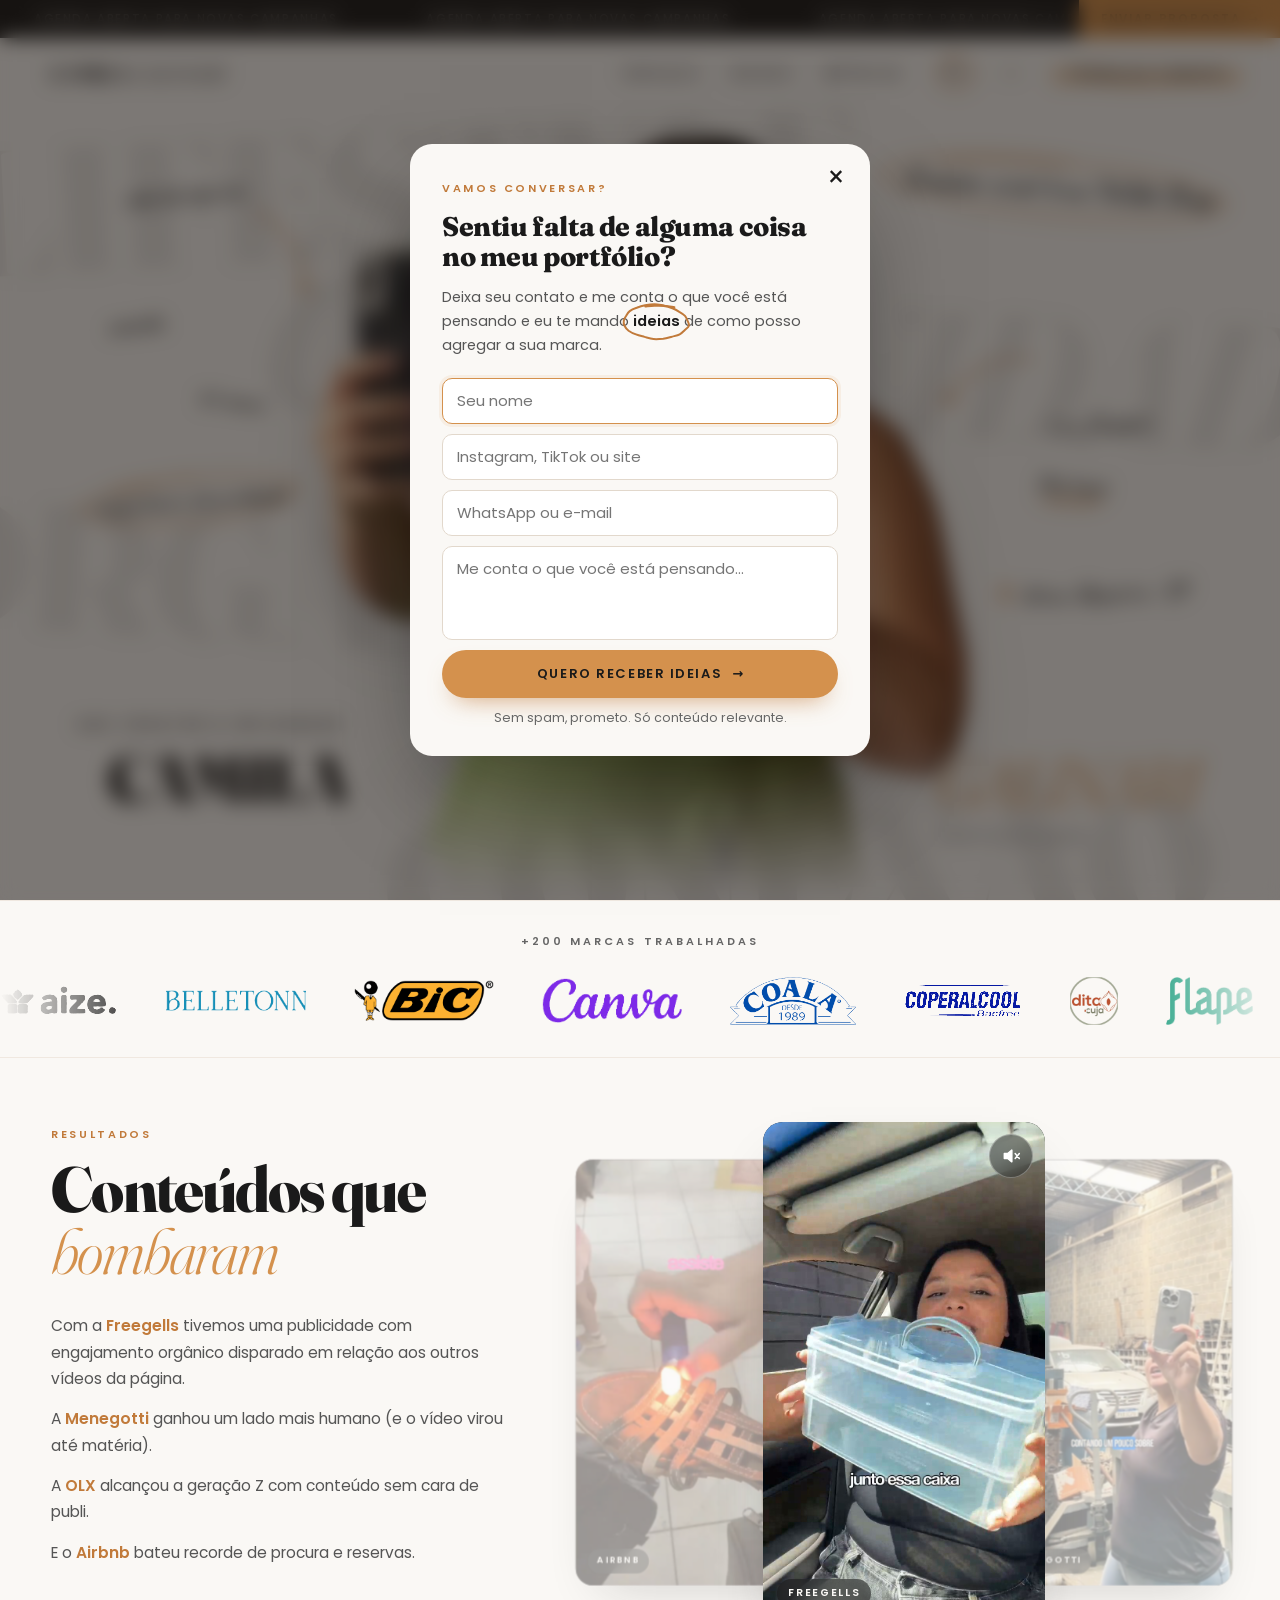
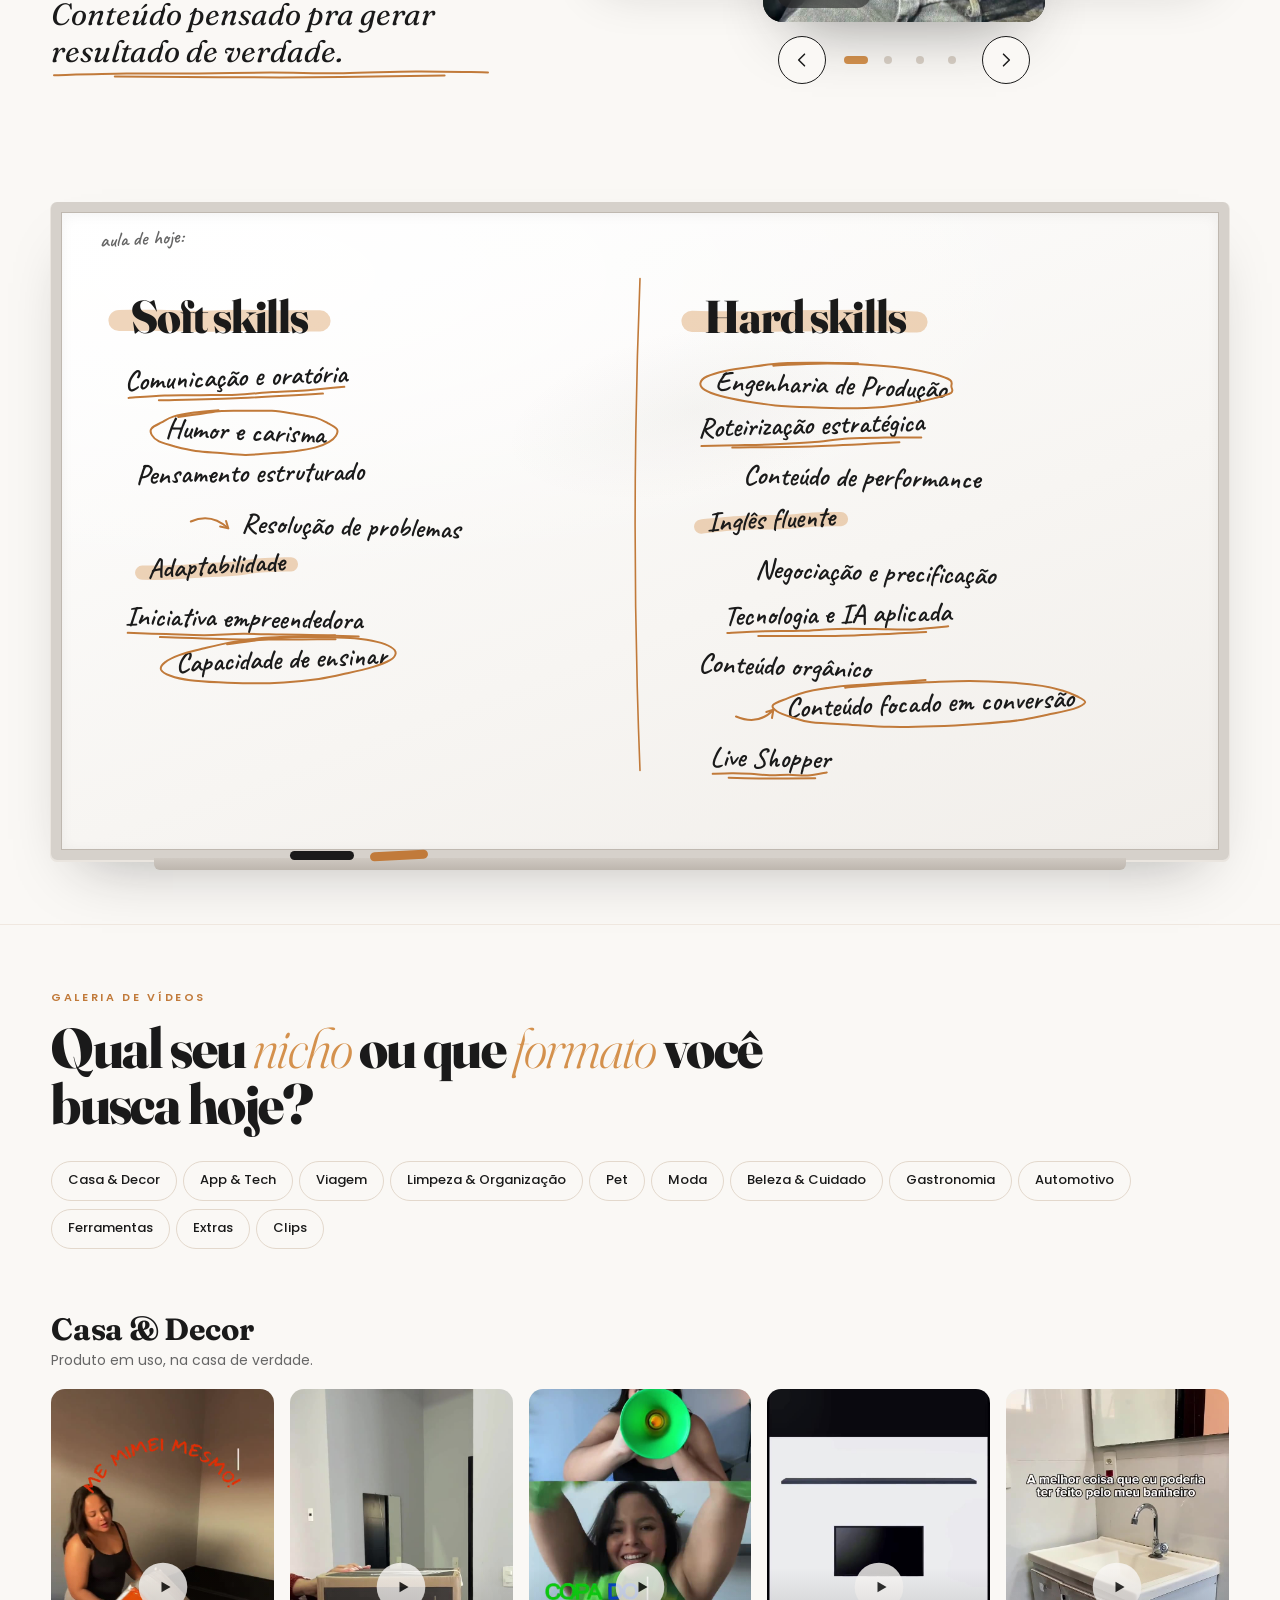
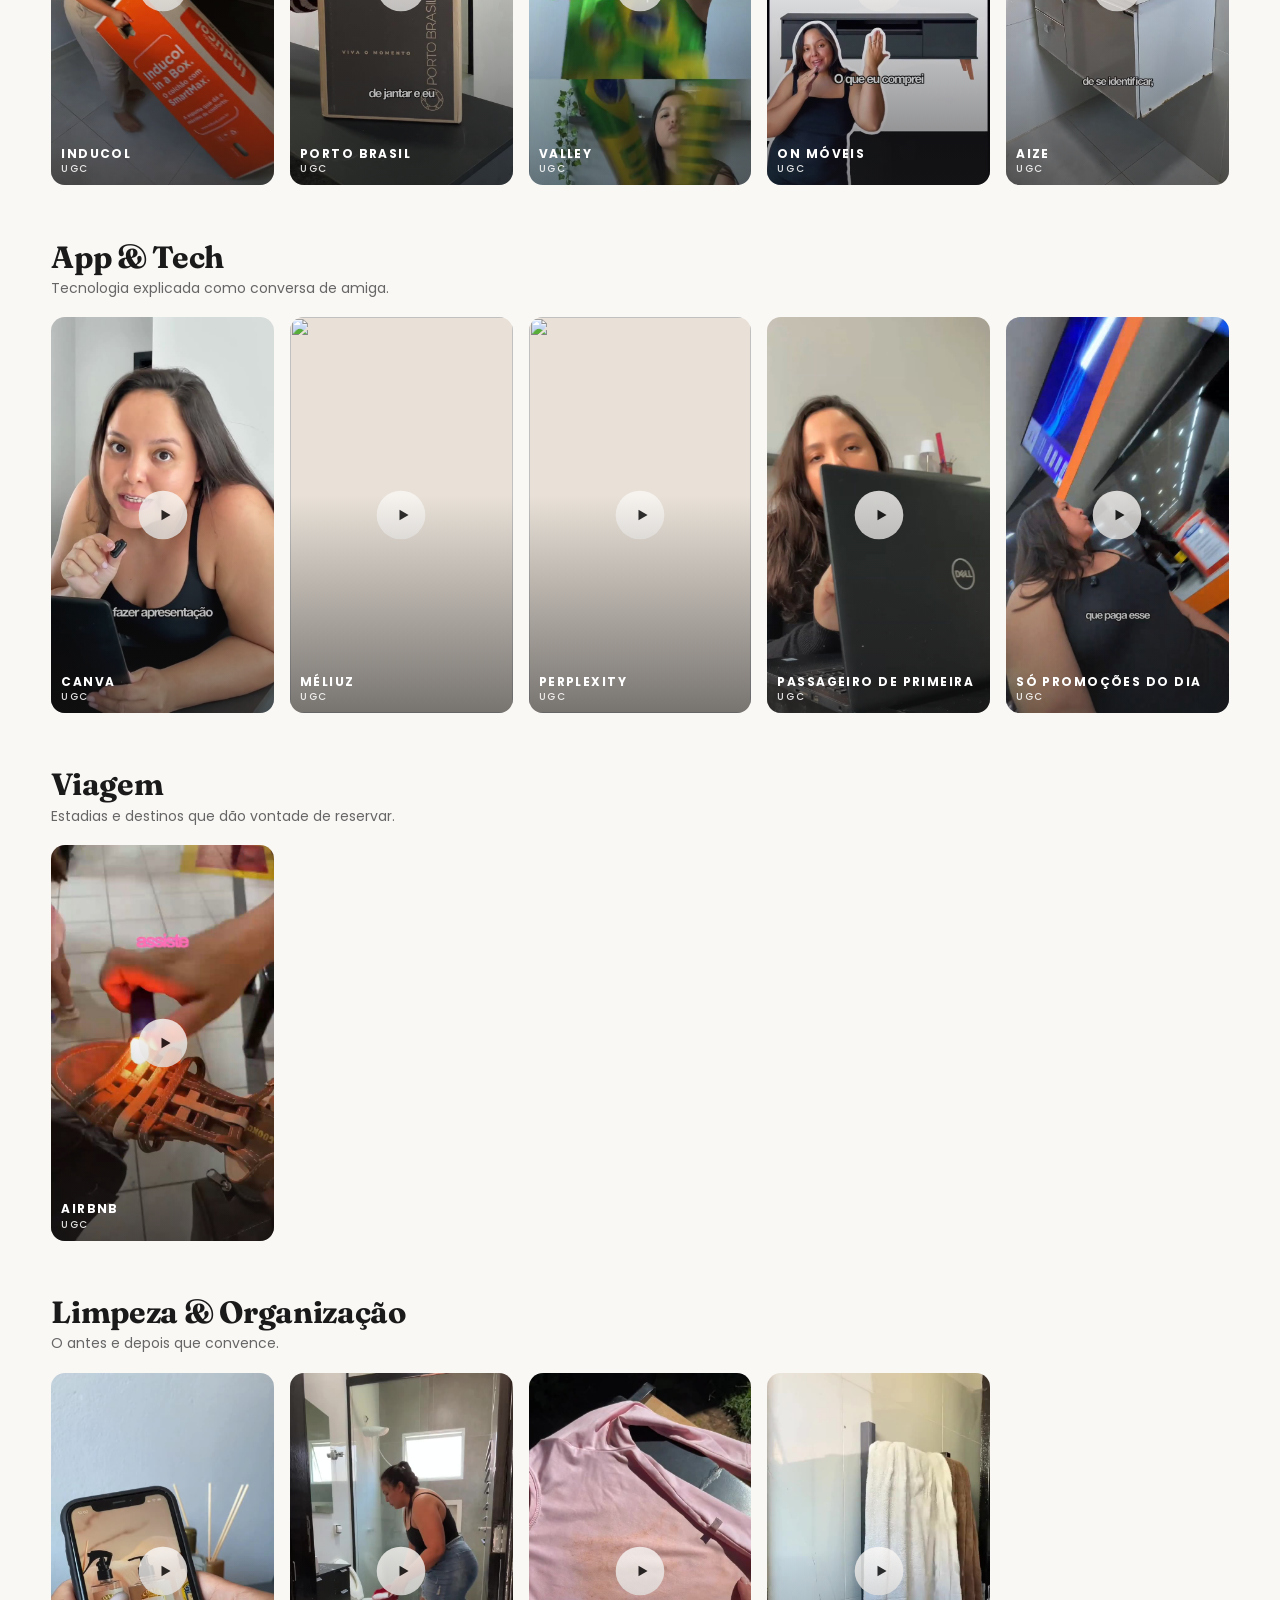
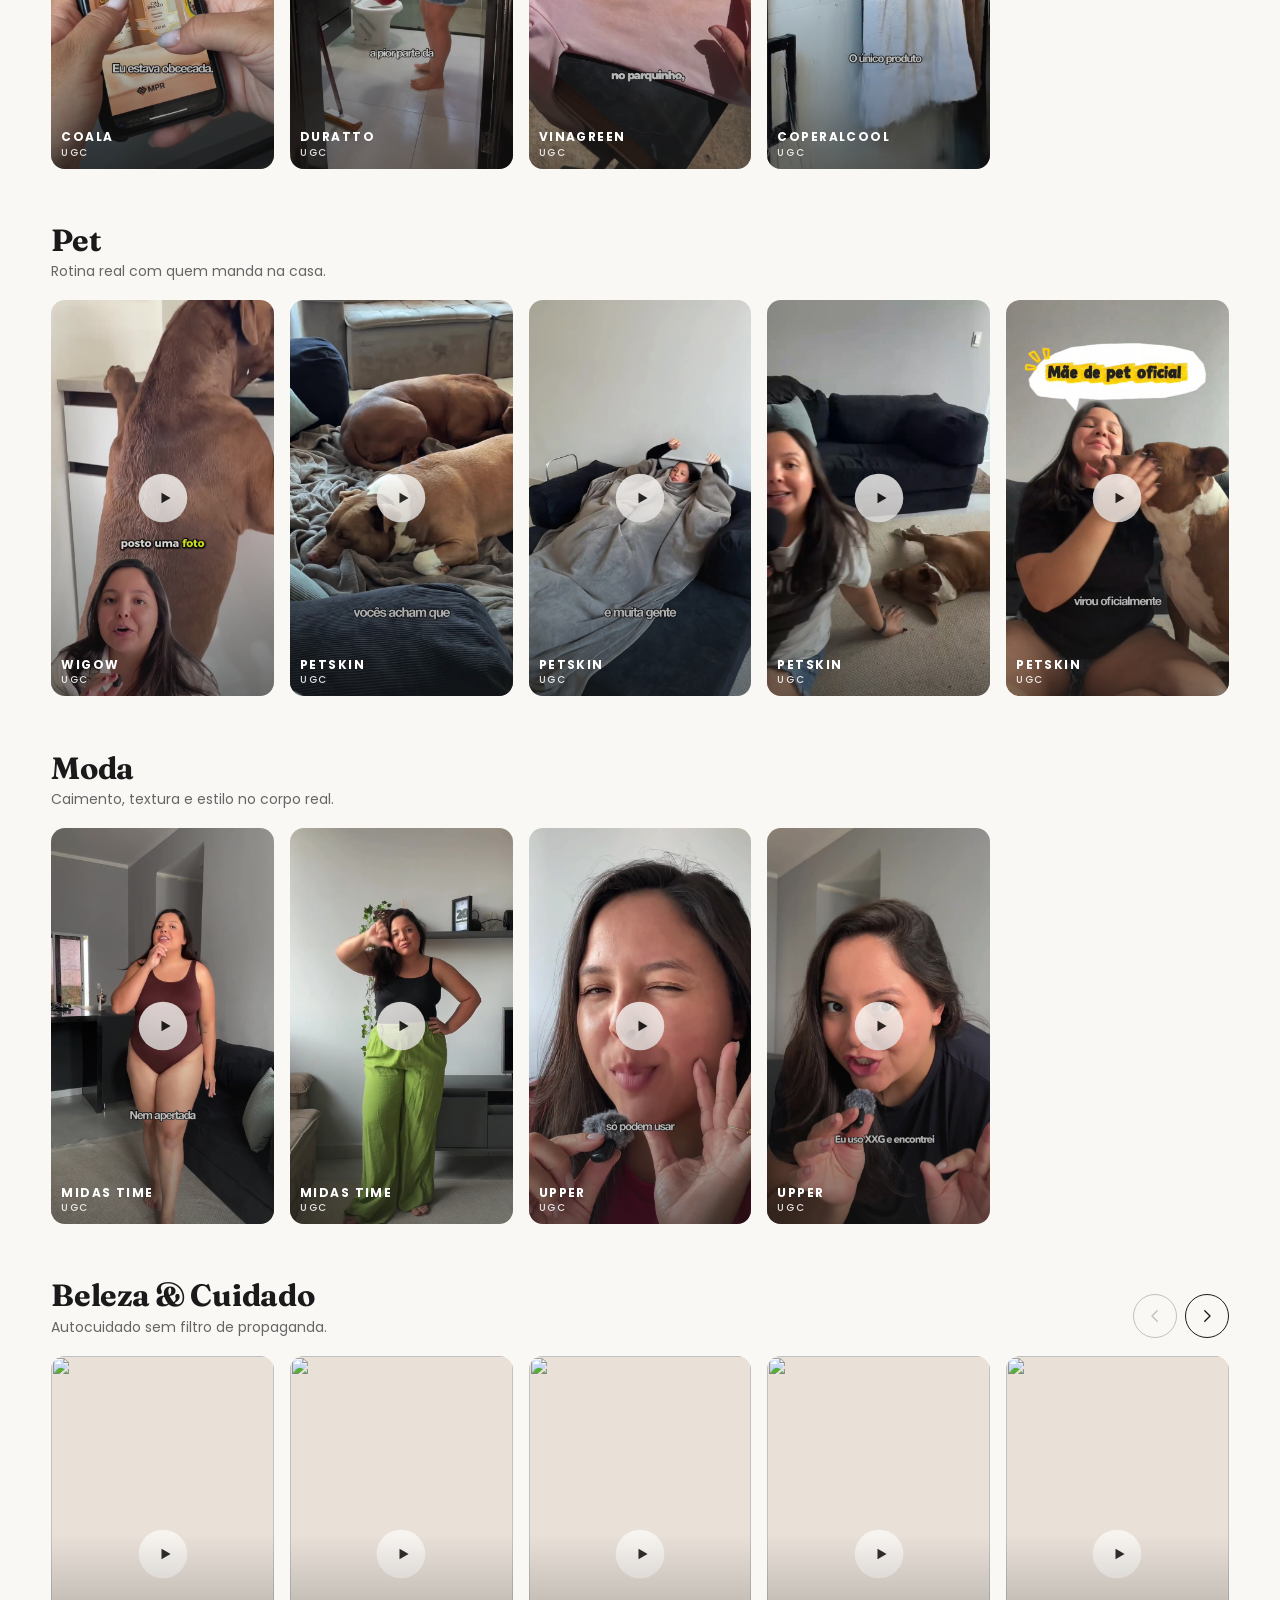
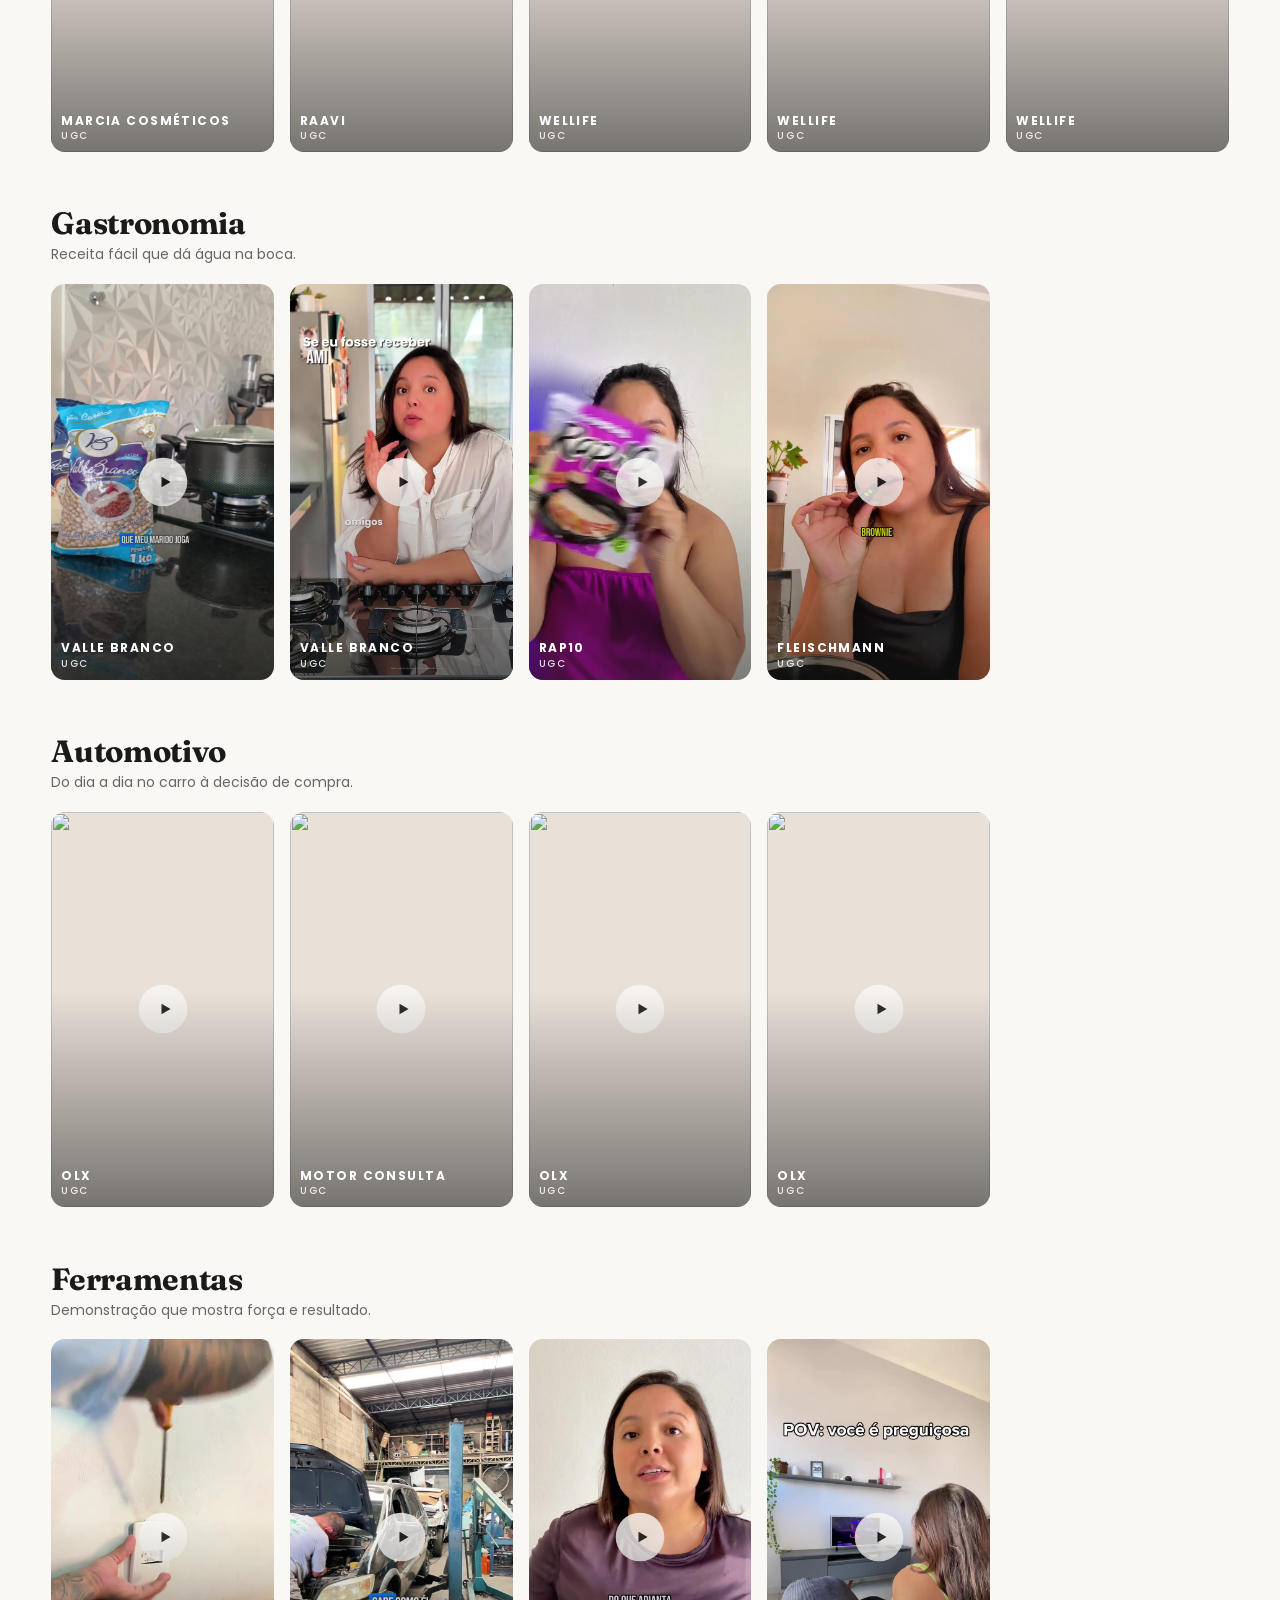
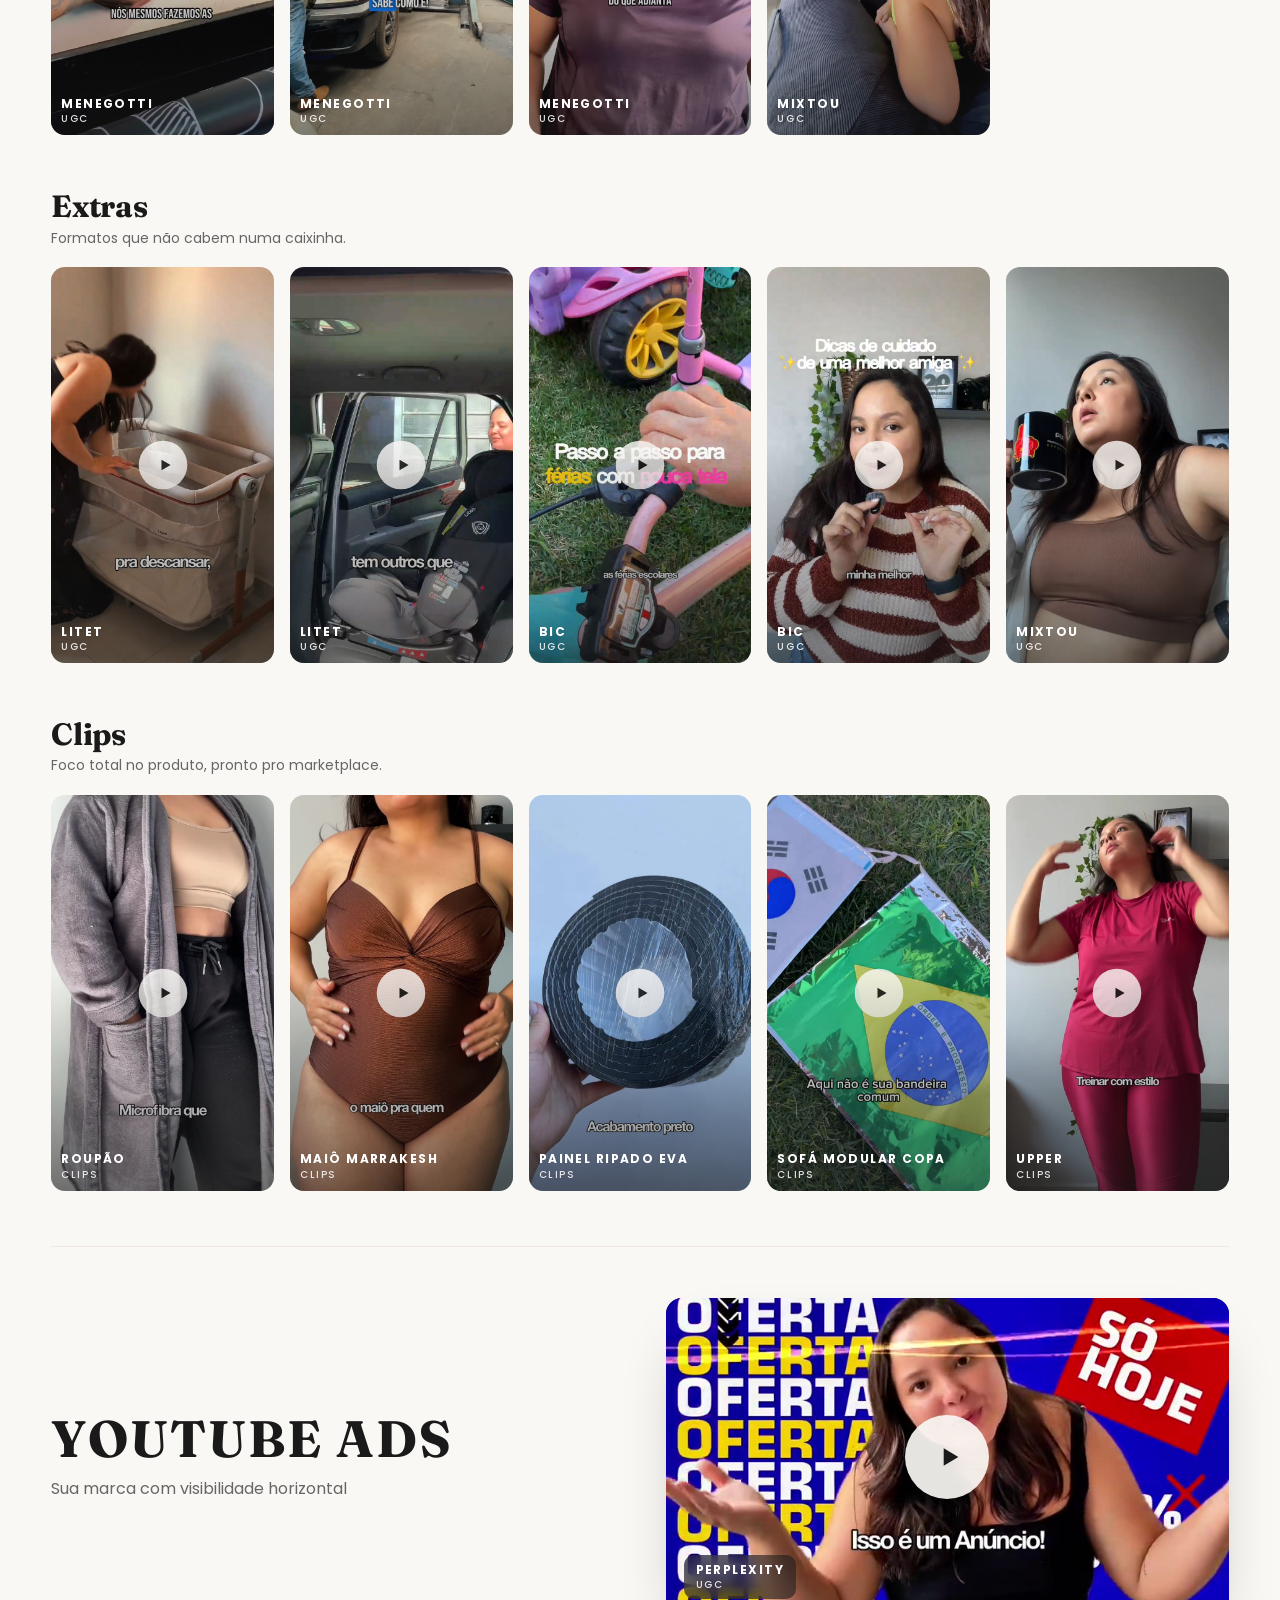
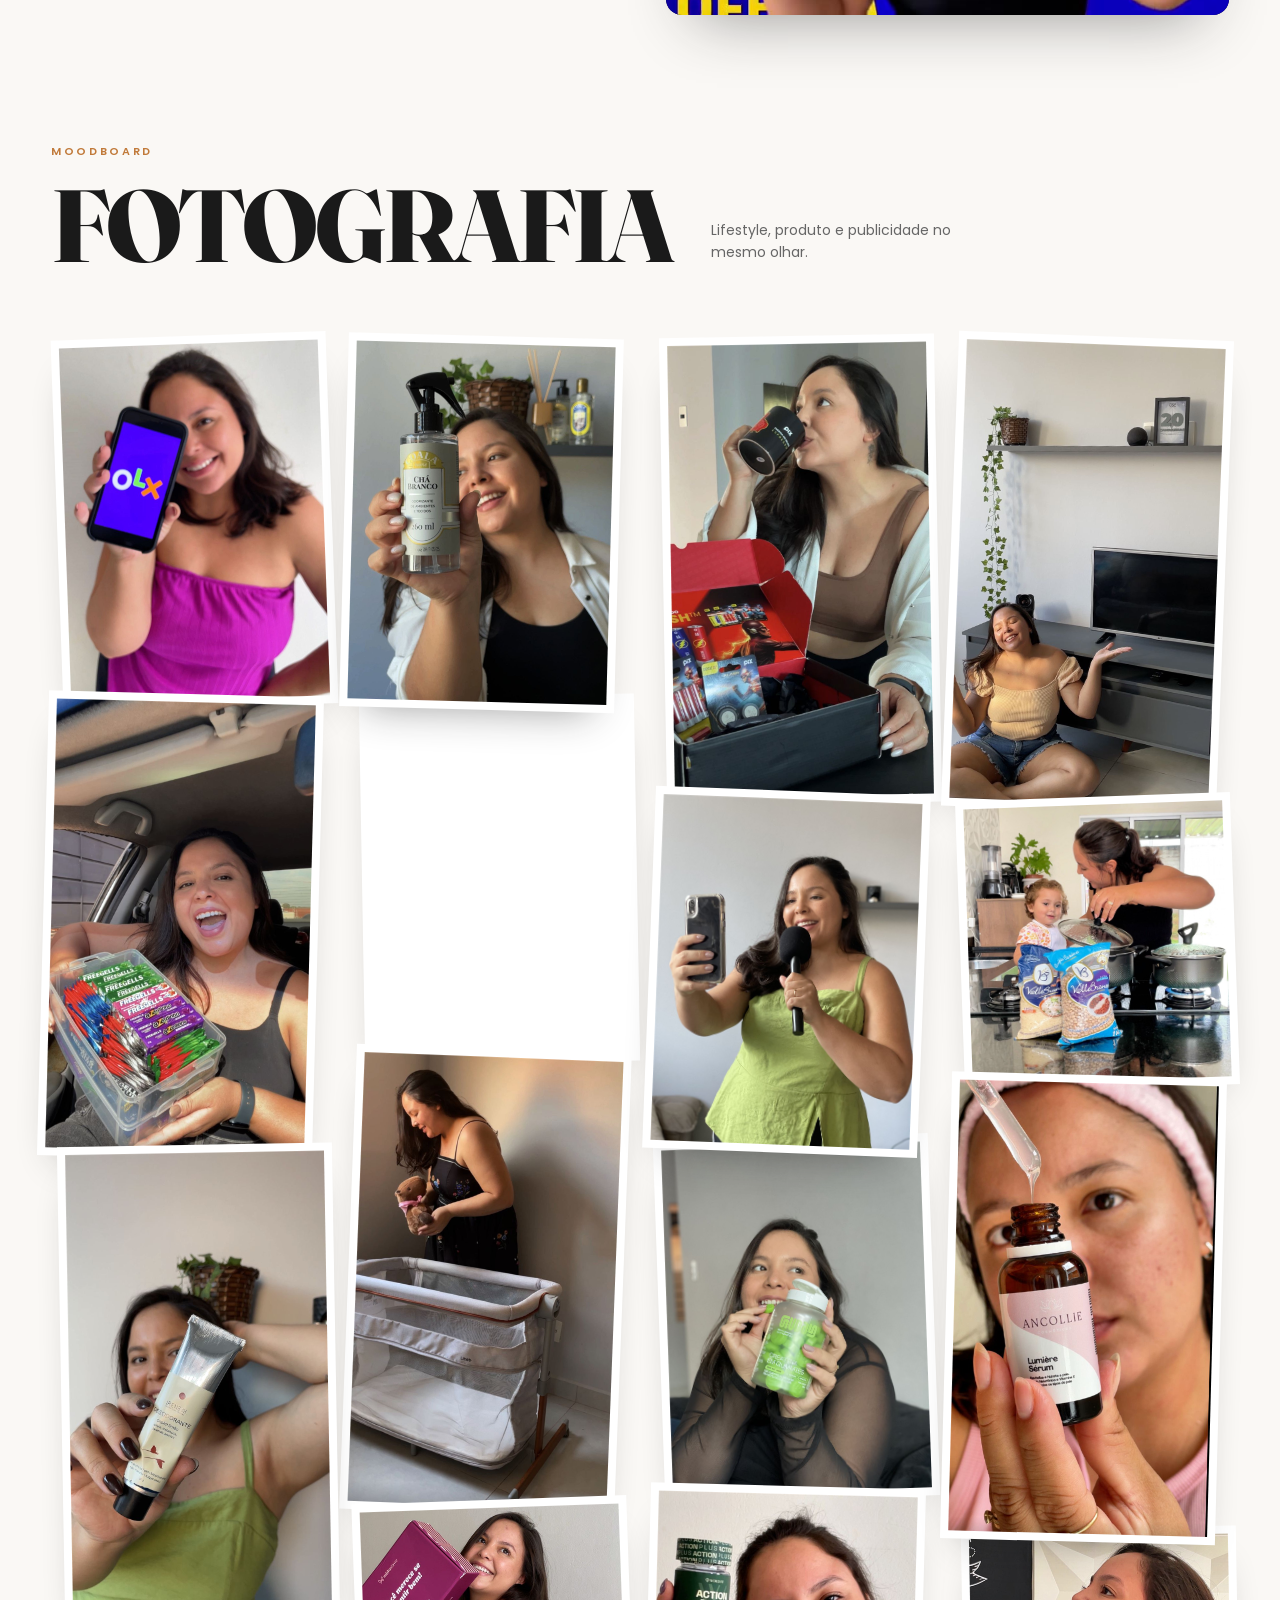
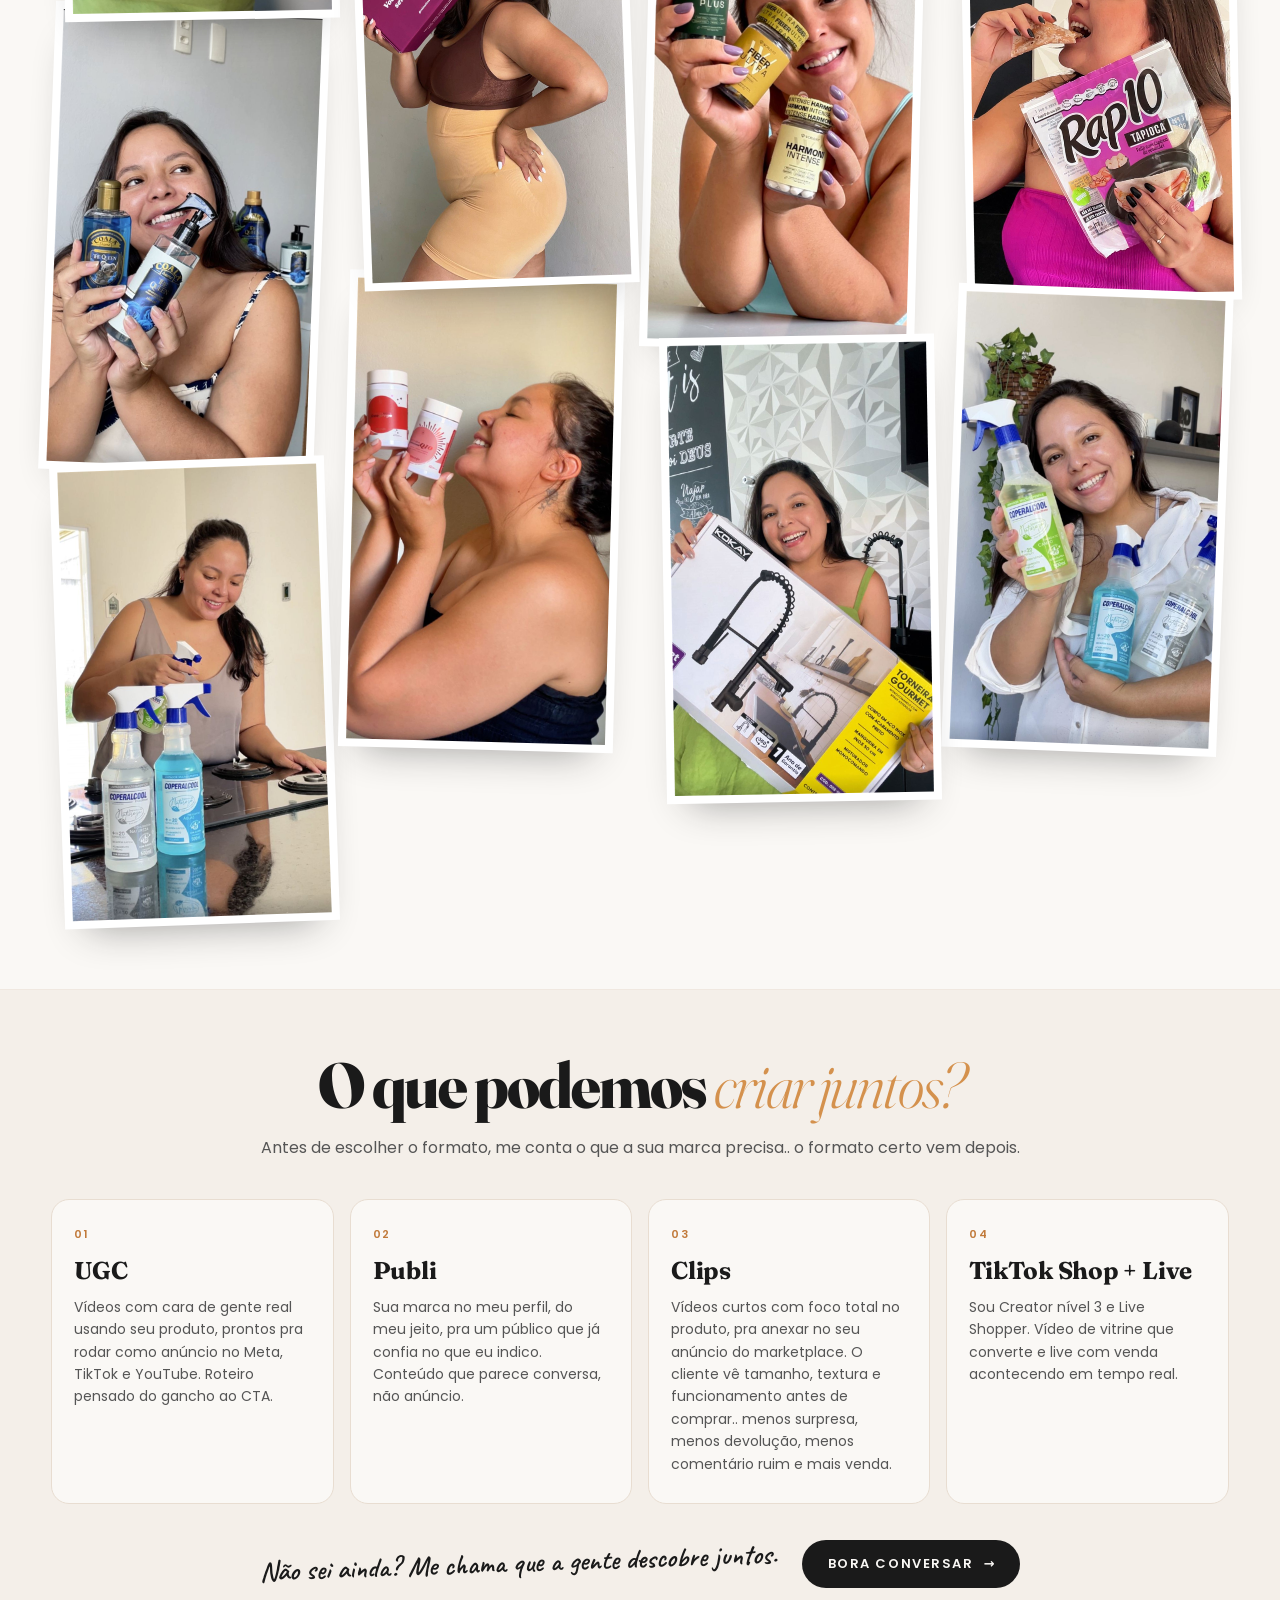
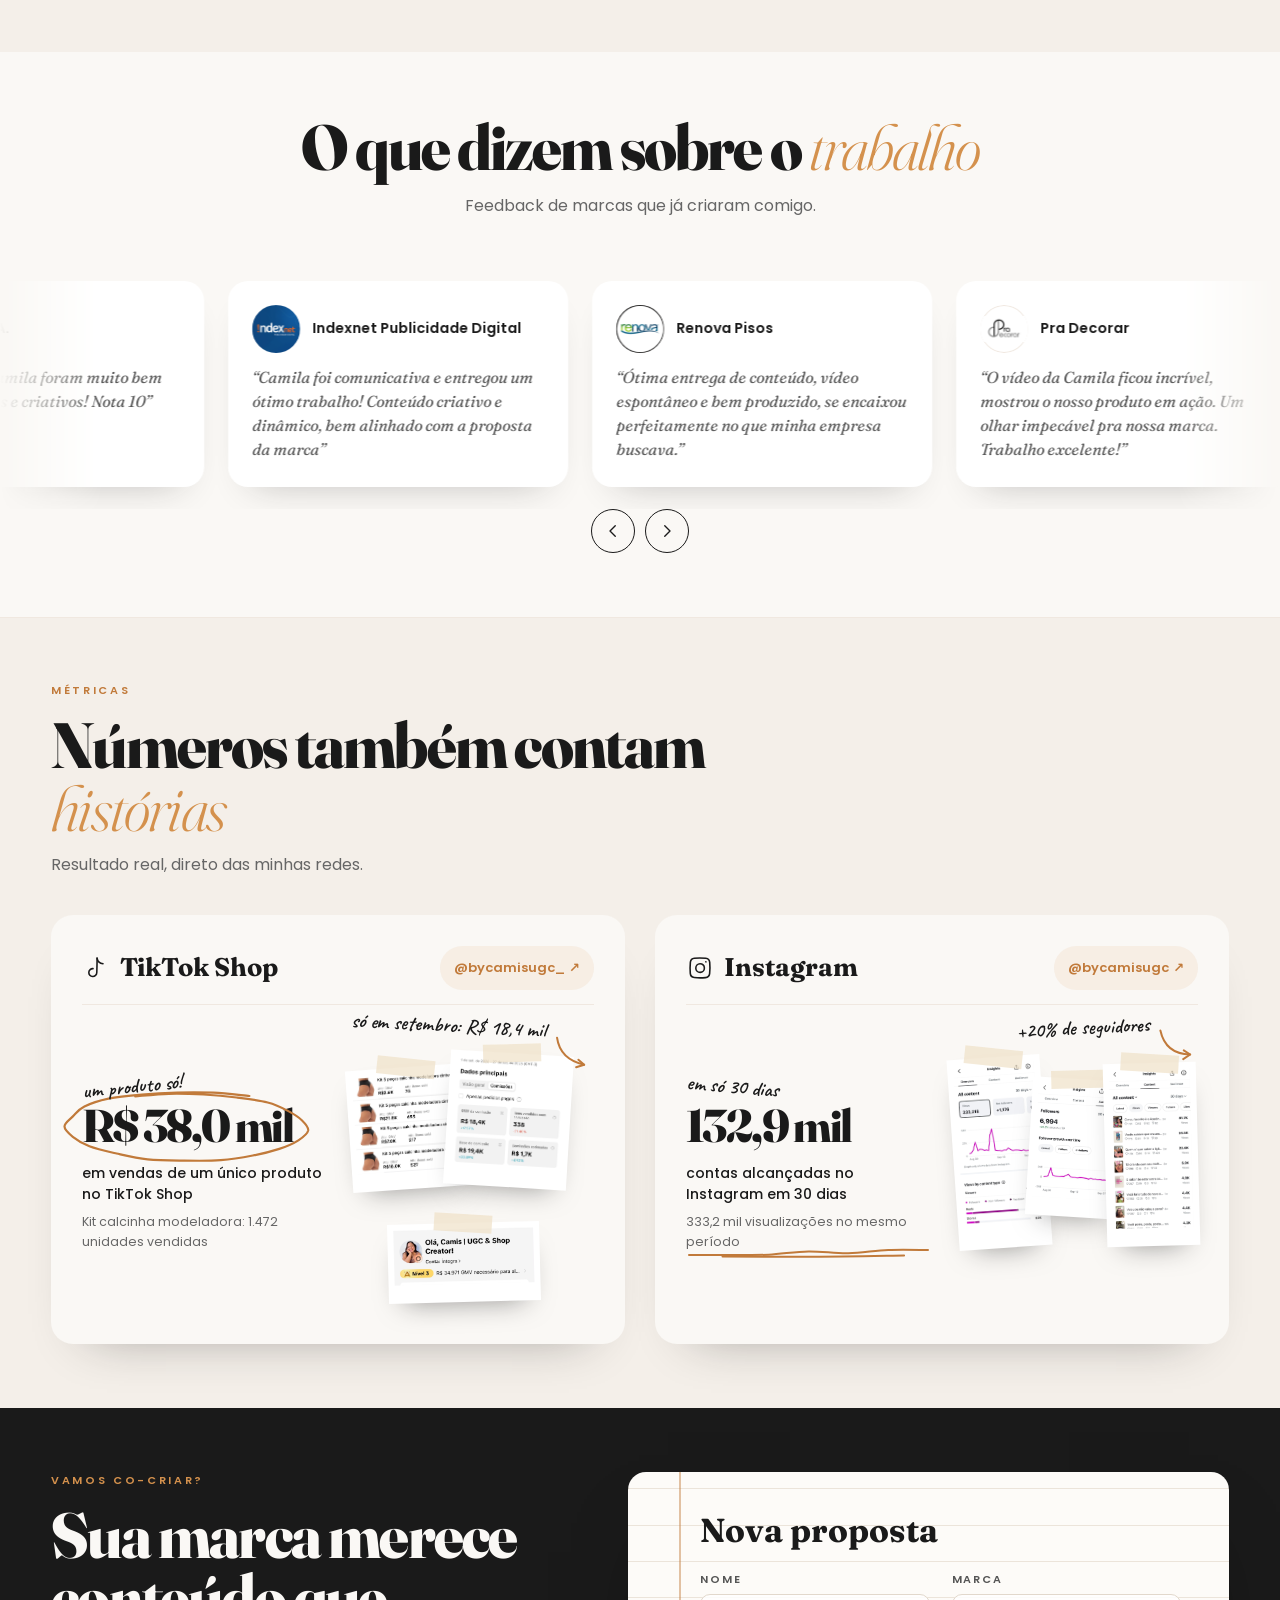
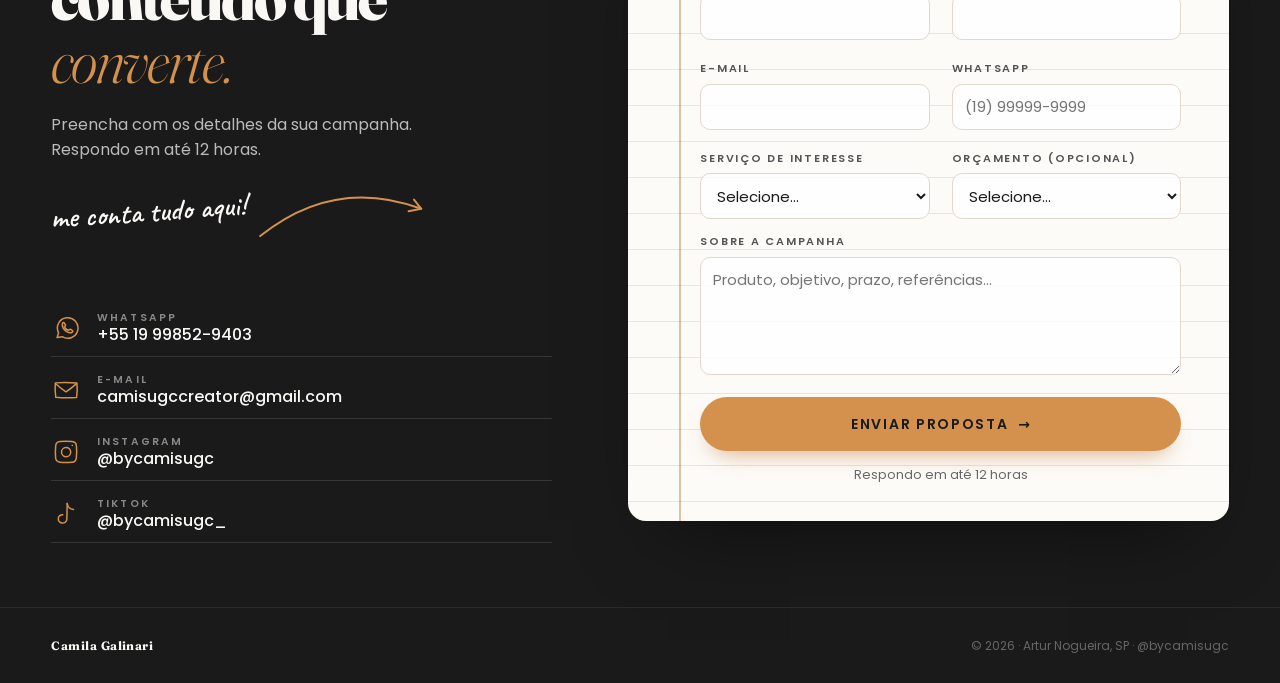
==== commit 0f1a94a9: "fix: remove videos apagados, anotacao do contato no topo, fotos sem numero e espacamento padrao entr" ====
--- a/index.html
+++ b/index.html
@@ -355,6 +355,11 @@
         <h2 class="sec-title" data-i18n-html="contato.titulo"></h2>
         <p class="contato-sub" data-i18n="contato.sub"></p>
 
+        <div class="contato-anot hand d-only" style="--rot:-4deg" aria-hidden="true">
+          <span data-i18n="contato.anot"></span>
+          <span class="contato-seta" data-sketch="arrow" data-sketch-seed="81" data-sketch-arrow="0.02 0.55 0.96 0.3 -0.28"></span>
+        </div>
+
         <ul class="contato-links">
           <li><a href="https://wa.me/5519998529403" target="_blank" rel="noopener">
             <svg class="ico" viewBox="0 0 32 32" aria-hidden="true"><path d="M6.5 26.2l1.6-5.1A11 11 0 1 1 12 25.3z"/><path d="M12.4 10.6c.4-.6 1.2-.7 1.6-.2l1.3 2c.3.5.1 1.1-.3 1.5-.5.5-.5 1.2 0 1.8a9 9 0 0 0 2.9 2.4c.6.3 1.2.2 1.6-.3.4-.5 1-.6 1.5-.3l1.9 1.3c.5.4.4 1.2-.2 1.6-1.7 1.3-4 .9-6.7-1.1-2.9-2.2-4.6-5.4-3.6-8.7z"/></svg>
@@ -370,10 +375,11 @@
             <span><small>TikTok</small>@bycamisugc_</span></a></li>
         </ul>
 
-        <div class="contato-anot hand" style="--rot:-4deg" aria-hidden="true">
-          <span data-i18n="contato.anot"></span>
-          <span class="contato-seta" data-sketch="arrow" data-sketch-seed="81" data-sketch-arrow="0.05 0.2 0.95 0.75 -0.35"></span>
-        </div>
+      </div>
+
+      <div class="contato-anot contato-anot-m hand m-only" style="--rot:-3deg" aria-hidden="true">
+        <span data-i18n="contato.anot"></span>
+        <span class="contato-seta" data-sketch="arrow" data-sketch-seed="83" data-sketch-arrow="0.2 0.05 0.55 0.95 0.3"></span>
       </div>
 
       <div class="caderno reveal" id="cadernoCard">
--- a/css/base.css
+++ b/css/base.css
@@ -25,13 +25,15 @@
   --nav-h: 72px;
   --header-h: calc(var(--promo-h) + var(--nav-h));
   --gutter: clamp(16px, 4vw, 56px);
+  /* espaço vertical padrão de TODAS as seções (em cima e embaixo). Ajuste aqui. */
+  --espaco-secao: 64px;
   --maxw: 1320px;
 
   --ease-out: cubic-bezier(.22, .8, .24, 1);
 }
 
 @media (max-width: 899px) {
-  :root { --promo-h: 36px; --nav-h: 60px; }
+  :root { --promo-h: 36px; --nav-h: 60px; --espaco-secao: 40px; }
 }
 
 /* ---------- reset leve ---------- */
--- a/css/secoes.css
+++ b/css/secoes.css
@@ -30,7 +30,7 @@
 .marcas {
   position: relative;
   z-index: 5;
-  padding: 34px 0 40px;
+  padding: calc(var(--espaco-secao) / 2) 0;   /* faixa fina: metade do espaço padrão */
   background: var(--bg);
   border-top: 1px solid var(--line);
   border-bottom: 1px solid var(--line);
@@ -87,7 +87,6 @@
 .marquee-list li:hover img { transform: scale(1.08); }
 
 @media (max-width: 899px) {
-  .marcas { padding: 26px 0 30px; }
   .marcas-titulo { margin-bottom: 20px; }
   .marquee-list { --logo-h: 36px; --logo-gap: 32px; }
   .marquee-list li, .marquee-list img { max-width: 110px; }
@@ -97,7 +96,7 @@
    3. CONTEÚDOS QUE BOMBARAM
    ========================================================= */
 .destaques {
-  padding: clamp(44px, 5vw, 64px) 0 clamp(56px, 7vw, 96px);
+  padding: var(--espaco-secao) 0;
   overflow-x: clip;
 }
 .destaques-grid {
@@ -130,7 +129,7 @@
   --cf-w: clamp(240px, 22vw, 310px);
   --cf-step: calc(var(--cf-w) * .74);
   position: relative;
-  padding-bottom: 64px;
+  padding-bottom: 52px;   /* espaço dos pontinhos */
 }
 .cflow-stage {
   position: relative;
--- a/css/secoes-4.css
+++ b/css/secoes-4.css
@@ -1,7 +1,7 @@
 /* =========================================================
    4. SKILLS: quadro branco de professor
    ========================================================= */
-.skills { padding: clamp(24px, 4vw, 48px) 0 clamp(64px, 8vw, 110px); }
+.skills { padding: var(--espaco-secao) 0; }
 
 .board {
   position: relative;
@@ -94,7 +94,7 @@
 /* =========================================================
    5. GALERIA POR NICHOS
    ========================================================= */
-.galeria { padding: clamp(56px, 7vw, 96px) 0; border-top: 1px solid var(--line); }
+.galeria { padding: var(--espaco-secao) 0; border-top: 1px solid var(--line); }
 .galeria-head { max-width: 820px; margin-bottom: 30px; }
 .galeria-title { font-size: clamp(34px, 4.4vw, 62px); }
 
@@ -119,7 +119,7 @@
 }
 .nicho-chip:hover { background: var(--ink); border-color: var(--ink); color: var(--bg); }
 
-.nicho { margin-bottom: clamp(44px, 5vw, 64px); }
+.nicho { margin-bottom: clamp(36px, 4vw, 52px); }
 .nicho-head {
   display: flex;
   align-items: flex-end;
@@ -332,7 +332,7 @@
 /* =========================================================
    6. FOTOGRAFIA: moodboard
    ========================================================= */
-.fotografia { padding: clamp(56px, 7vw, 96px) 0 clamp(72px, 9vw, 130px); overflow-x: clip; }
+.fotografia { padding: var(--espaco-secao) 0; overflow-x: clip; }
 .foto-head { display: grid; grid-template-columns: auto 1fr; align-items: end; column-gap: 40px; margin-bottom: clamp(32px, 4vw, 56px); }
 .foto-head .eyebrow { grid-column: 1 / -1; }
 .foto-head .sec-title { font-size: clamp(48px, 8vw, 128px); text-transform: uppercase; letter-spacing: -.035em; }
@@ -343,7 +343,7 @@
   column-gap: clamp(14px, 2vw, 28px);
   max-width: var(--maxw);
   margin: 0 auto;
-  padding: 10px var(--gutter) 20px;
+  padding: 10px var(--gutter) 0;
 }
 .mb-item {
   position: relative;
@@ -370,17 +370,6 @@
 .mb-item:nth-child(4n + 3) { --r: -1deg;   --x: 10px; }
 .mb-item:nth-child(4n)     { --r: 2.2deg;  --x: -4px; }
 .mb-item:nth-child(3n) { z-index: 2; }
-.mb-num {
-  position: absolute;
-  left: 14px;
-  top: 14px;
-  padding: 2px 7px;
-  background: var(--bg);
-  color: var(--ink);
-  font-size: 10px;
-  font-weight: 600;
-  letter-spacing: .12em;
-}
 .mb-pending {
   display: grid;
   place-items: center;
@@ -405,7 +394,7 @@
     overflow-x: auto;
     scroll-snap-type: x mandatory;
     scrollbar-width: none;
-    padding: 16px var(--gutter) 28px;
+    padding: 16px var(--gutter) 12px;
   }
   .moodboard::-webkit-scrollbar { display: none; }
   .mb-item { flex: none; width: auto; margin: 0; padding: 6px; scroll-snap-align: center; }
--- a/css/secoes-5.css
+++ b/css/secoes-5.css
@@ -29,7 +29,7 @@
 /* =========================================================
    7. SERVIÇOS: seletor de objetivo
    ========================================================= */
-.servicos { padding: clamp(56px, 6vw, 88px) 0; background: #f4efe9; border-top: 1px solid var(--line); }
+.servicos { padding: var(--espaco-secao) 0; background: #f4efe9; border-top: 1px solid var(--line); }
 .servicos-head { text-align: center; max-width: 760px; margin: 0 auto clamp(28px, 3vw, 44px); }
 .servicos-sub { margin-top: 18px; color: var(--ink-2); font-size: 16px; }
 
@@ -82,12 +82,12 @@
 /* =========================================================
    8. DEPOIMENTOS
    ========================================================= */
-.depo { padding: clamp(64px, 8vw, 110px) 0 clamp(56px, 7vw, 96px); }
+.depo { padding: var(--espaco-secao) 0; }
 .depo-head { text-align: center; margin-bottom: clamp(32px, 4vw, 52px); }
 .depo-sub { margin-top: 14px; color: var(--ink-3); }
 .depo-marquee {
   overflow: hidden;
-  padding: 12px 0 30px;
+  padding: 12px 0 22px;
   -webkit-mask-image: linear-gradient(90deg, transparent 0, #000 8%, #000 92%, transparent 100%);
           mask-image: linear-gradient(90deg, transparent 0, #000 8%, #000 92%, transparent 100%);
 }
@@ -136,7 +136,7 @@
 /* =========================================================
    9. MÉTRICAS: colagem / scrapbook
    ========================================================= */
-.metricas { padding: clamp(56px, 6vw, 88px) 0; background: #f4efe9; border-top: 1px solid var(--line); overflow-x: clip; }
+.metricas { padding: var(--espaco-secao) 0; background: #f4efe9; border-top: 1px solid var(--line); overflow-x: clip; }
 .metricas-head { max-width: 720px; margin-bottom: clamp(28px, 3vw, 44px); }
 .metricas-sub { margin-top: 12px; color: var(--ink-3); }
 
@@ -225,9 +225,12 @@
 .mt-prints .polaroid:nth-of-type(1) { left: 0;   top: 44px; width: 50%; --r: -4deg; }
 .mt-prints .polaroid:nth-of-type(2) { left: 40%; top: 30px; width: 50%; --r: 3.5deg; }
 .mt-prints .polaroid:nth-of-type(3) { left: 16%; top: 200px; width: 62%; --r: -1.5deg; }
-[data-prints="instagram"] .polaroid:nth-of-type(1) { left: 0;   top: 40px; width: 36%; }
-[data-prints="instagram"] .polaroid:nth-of-type(2) { left: 30%; top: 60px; width: 40%; }
-[data-prints="instagram"] .polaroid:nth-of-type(3) { left: 64%; top: 30px; width: 36%; }
+/* Instagram: prints altos, lado a lado com leve sobreposição (o card cresce junto, nada vaza) */
+[data-prints="instagram"] { display: flex; align-items: flex-start; min-height: 0; padding-top: 34px; }
+[data-prints="instagram"] .polaroid { position: relative; left: auto !important; top: auto !important; flex: 0 0 38%; width: auto !important; }
+[data-prints="instagram"] .polaroid + .polaroid { margin-left: -7%; }
+[data-prints="instagram"] .polaroid:nth-of-type(2) { margin-top: 22px; }
+[data-prints="instagram"] .polaroid:nth-of-type(3) { margin-top: 6px; }
 
 @media (max-width: 1180px) {
   .mt-grid { grid-template-columns: 1fr; }
--- a/css/contato.css
+++ b/css/contato.css
@@ -2,7 +2,7 @@
    10. CONTATO
    ========================================================= */
 .contato {
-  padding: clamp(72px, 9vw, 130px) 0;
+  padding: var(--espaco-secao) 0;
   background: var(--ink);
   color: var(--bg);
   overflow-x: clip;
@@ -37,12 +37,13 @@
 .contato-anot {
   display: flex;
   align-items: flex-start;
-  gap: 4px;
-  margin-top: 34px;
+  gap: 6px;
+  margin-top: 22px;
   font-size: 30px;
   color: var(--bg);
 }
-.contato-seta { display: block; width: 120px; height: 60px; margin-top: 16px; }
+/* desktop: seta sai da anotação e aponta para o card do formulário, à direita */
+.contato-anot .contato-seta { display: block; flex: none; width: clamp(120px, 14vw, 230px); height: 70px; margin-top: 10px; }
 .contato-seta .sketch-svg path { stroke: var(--gold) !important; }
 
 /* ---------- folha de caderno ---------- */
@@ -104,8 +105,9 @@
   .contato-links a { min-height: 60px; padding: 8px 16px; border: 1px solid rgba(250, 248, 245, .16); border-radius: 14px; }
   .contato-links a:hover { padding-left: 16px; }
   .contato-links { gap: 10px; }
-  .contato-anot { font-size: 26px; }
-  .contato-seta { transform: rotate(60deg); width: 70px; margin: 22px 0 0 10px; }
+  /* celular: anotação logo acima do formulário, seta curta para baixo */
+  .contato-anot-m { flex-direction: row; align-items: flex-end; margin: 4px 0 -12px 8px; font-size: 26px; }
+  .contato-anot-m .contato-seta { width: 44px; height: 54px; margin: 0; }
   .form-row { grid-template-columns: 1fr; }
 }
 
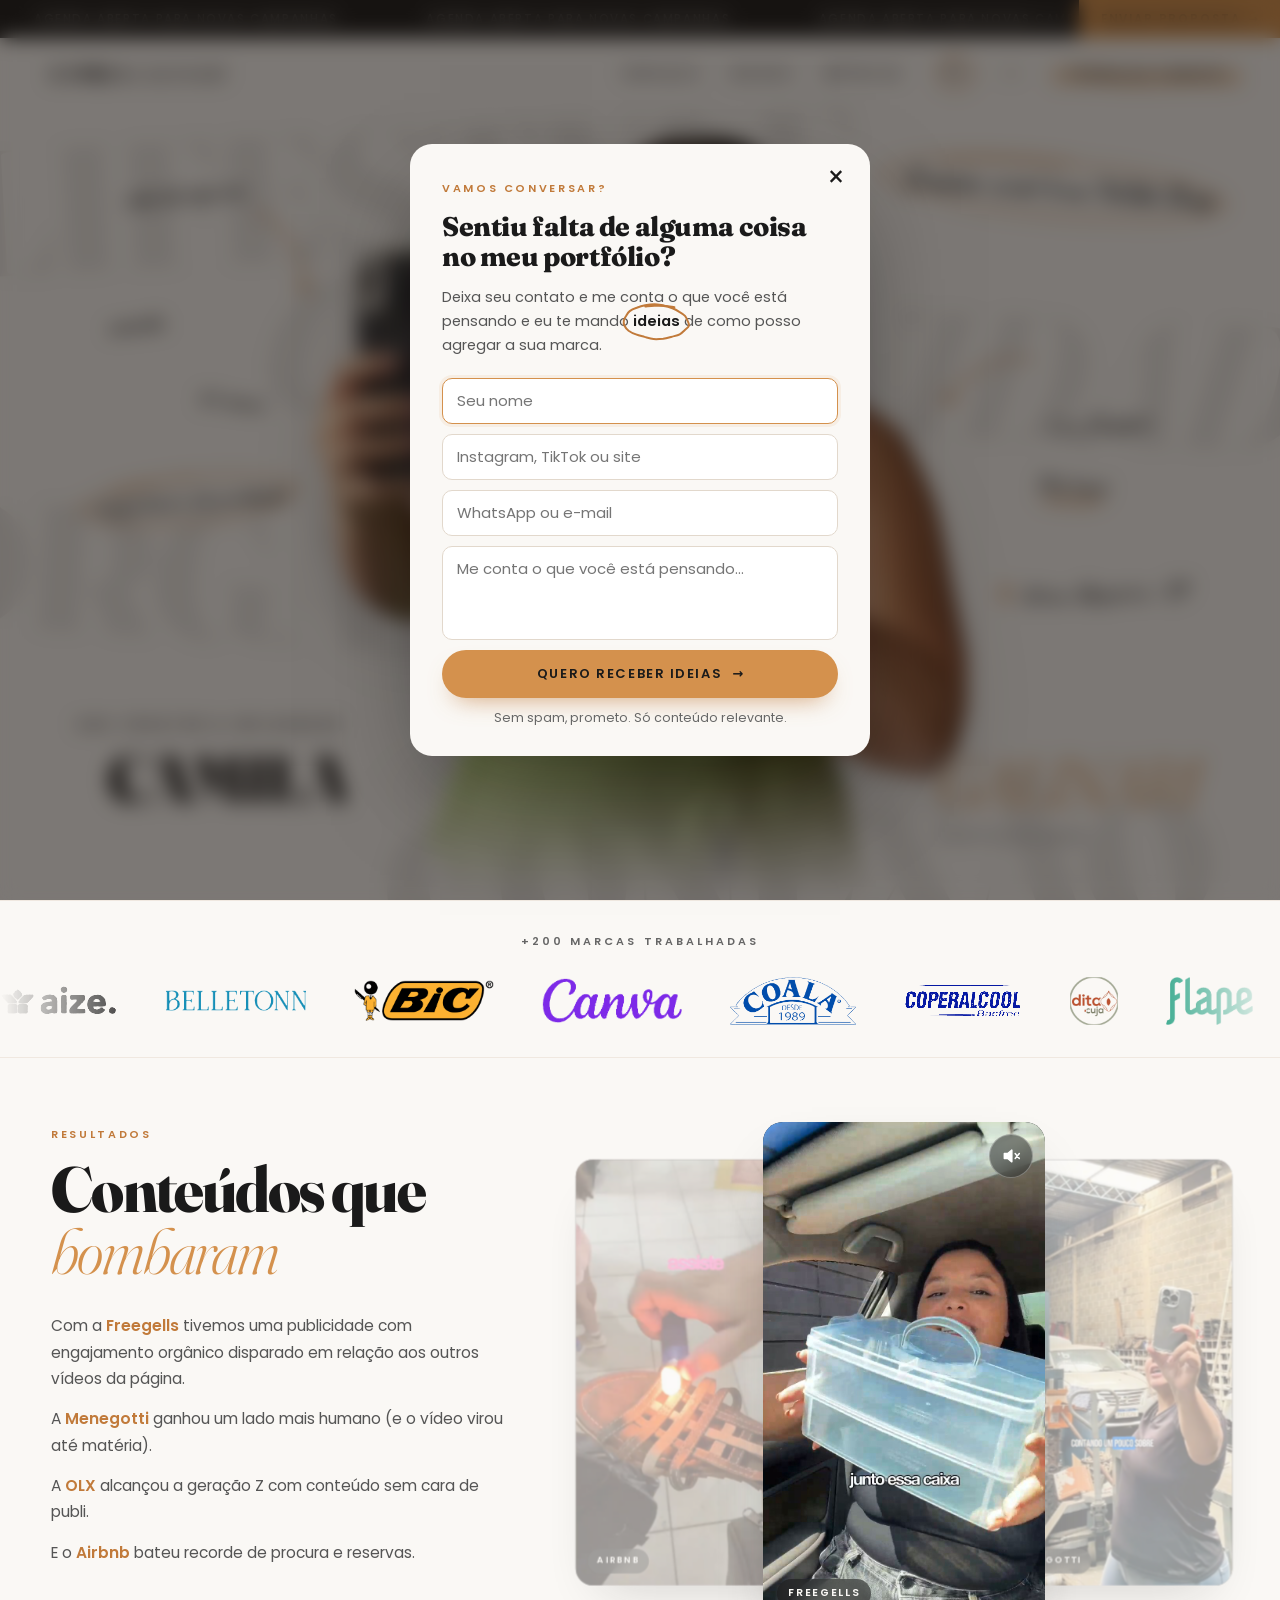
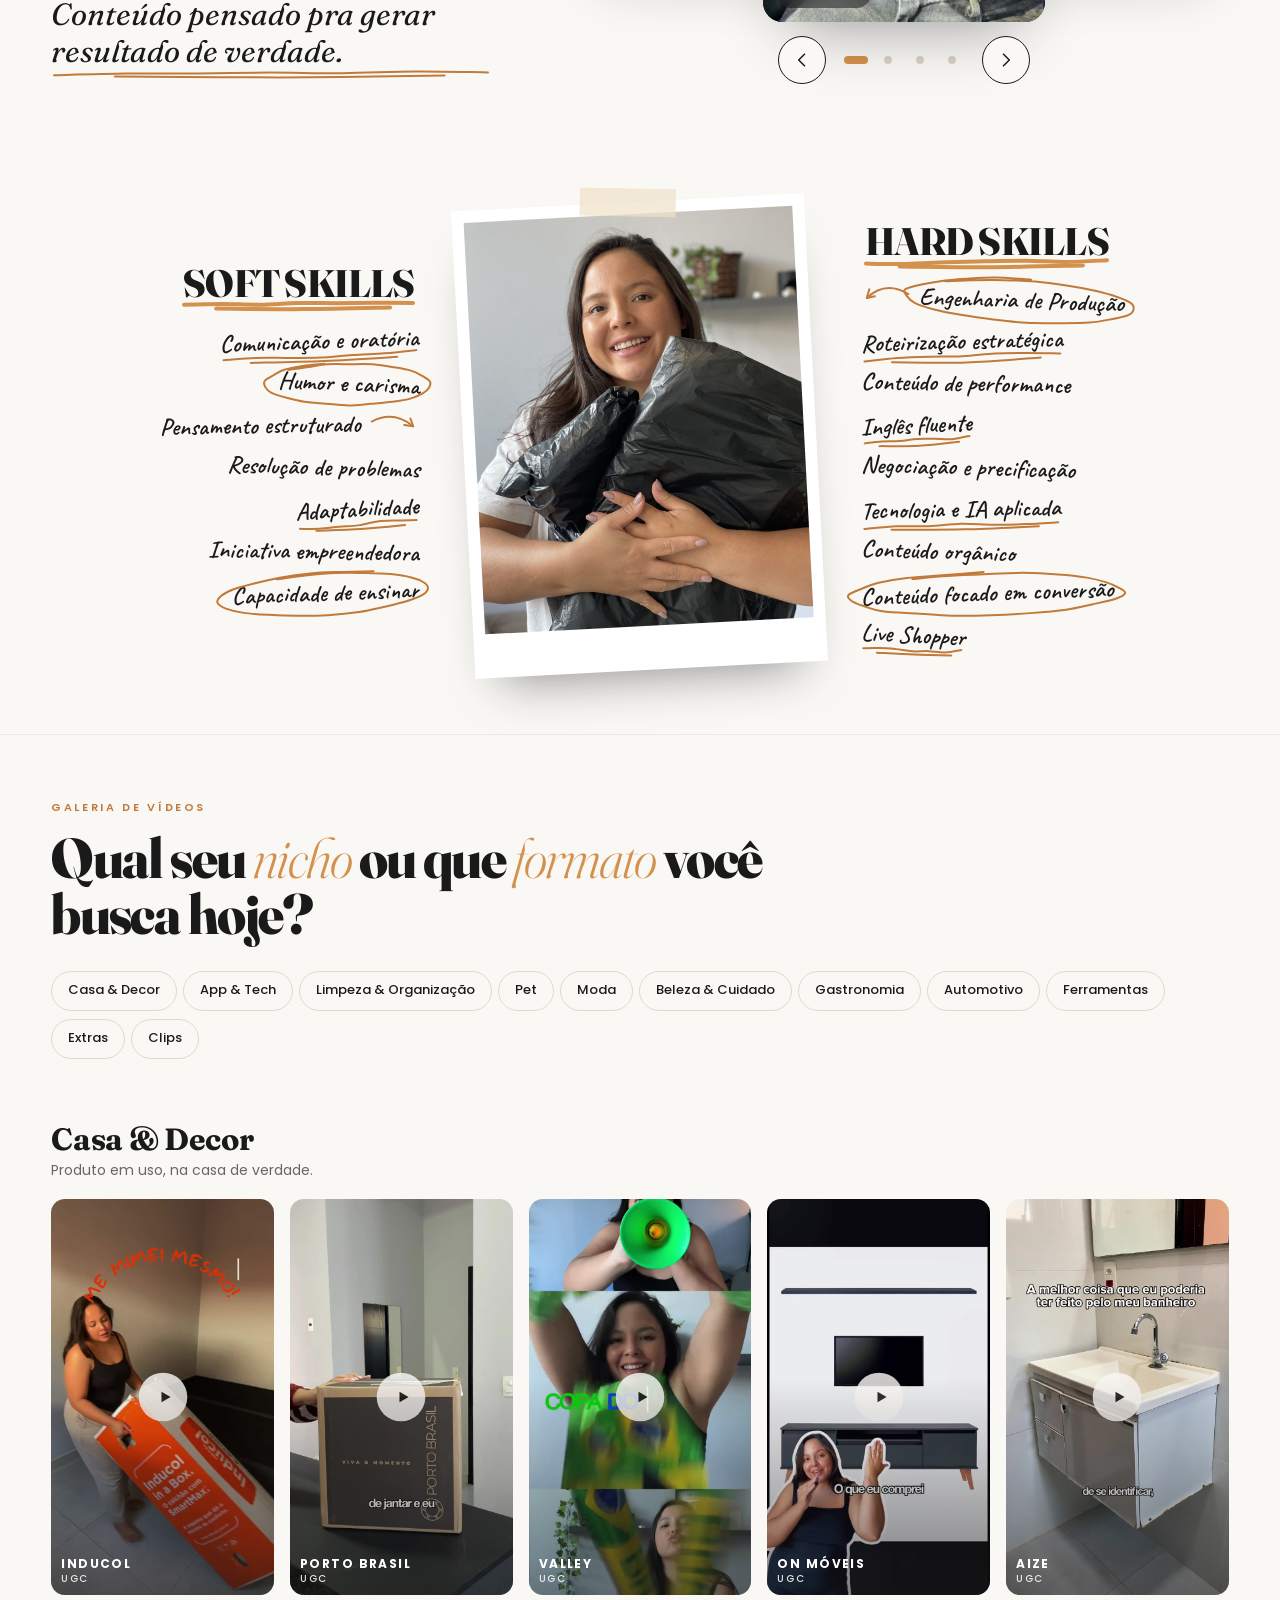
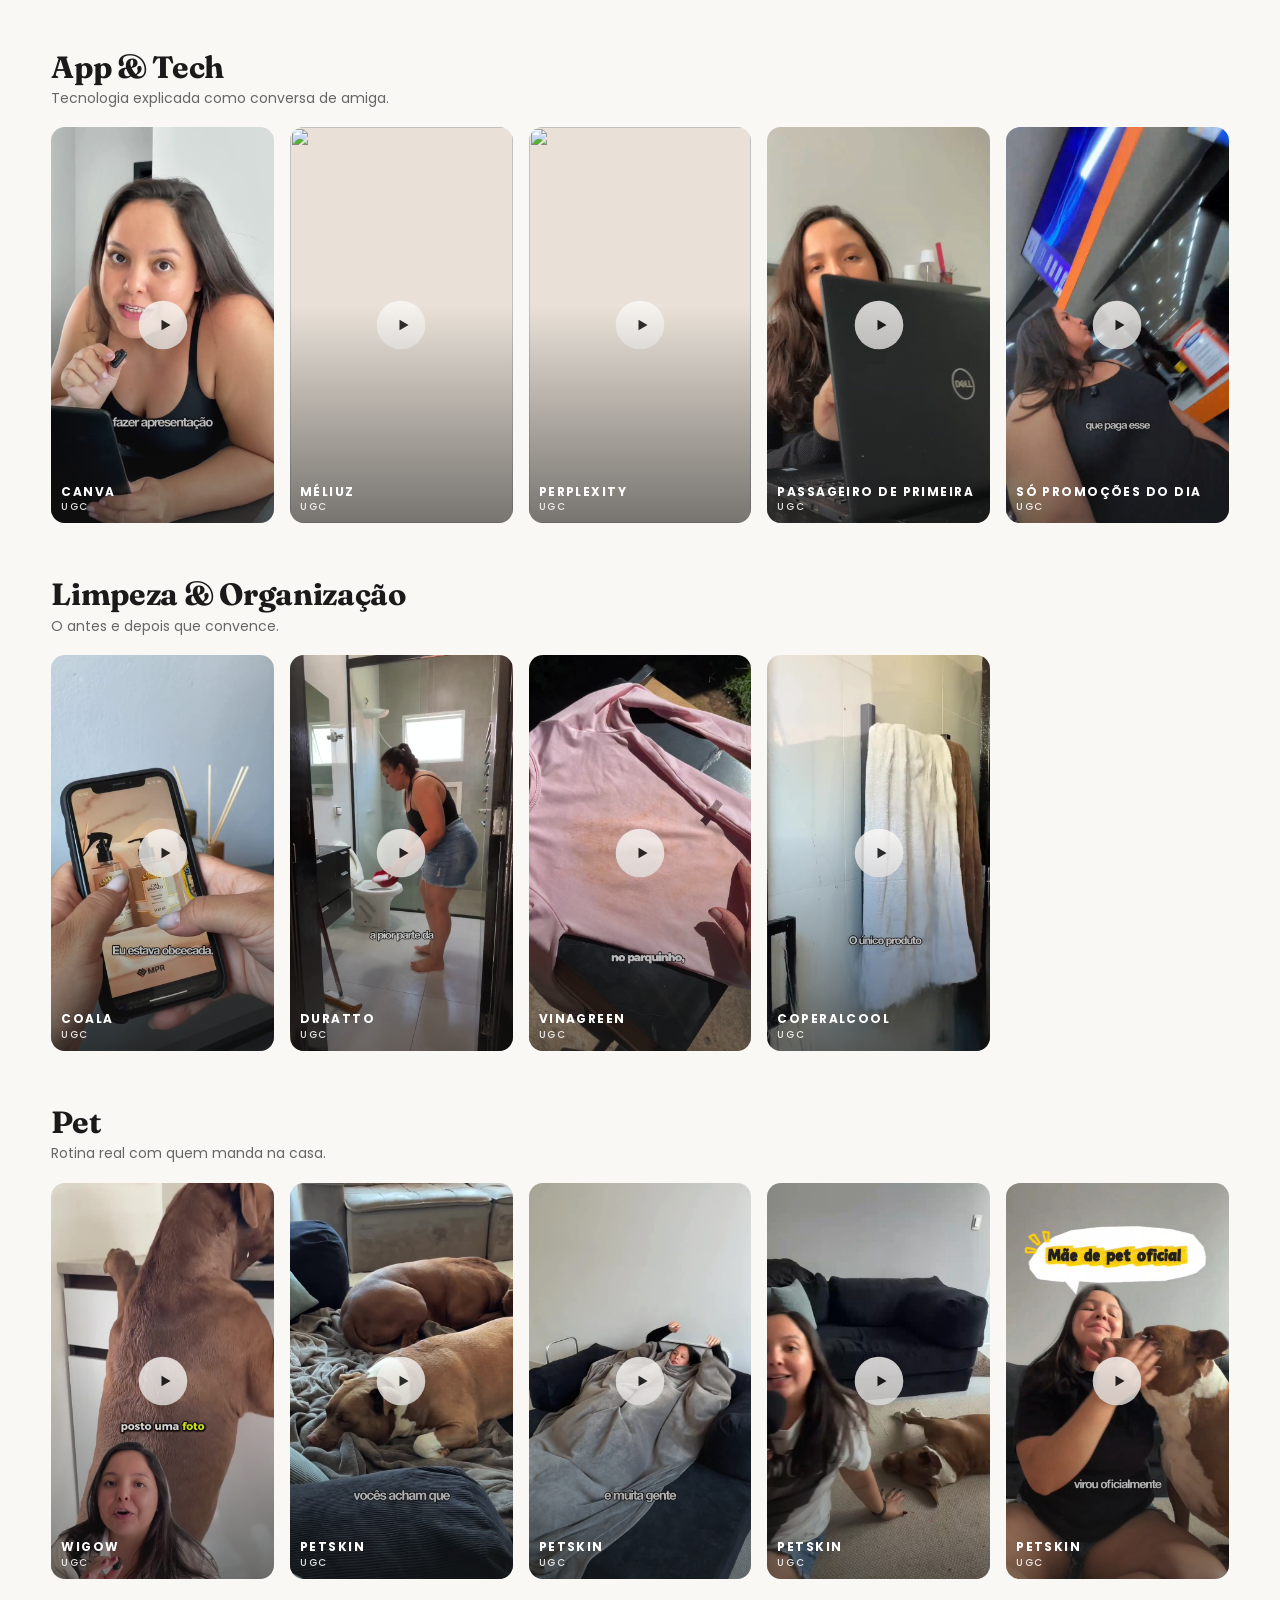
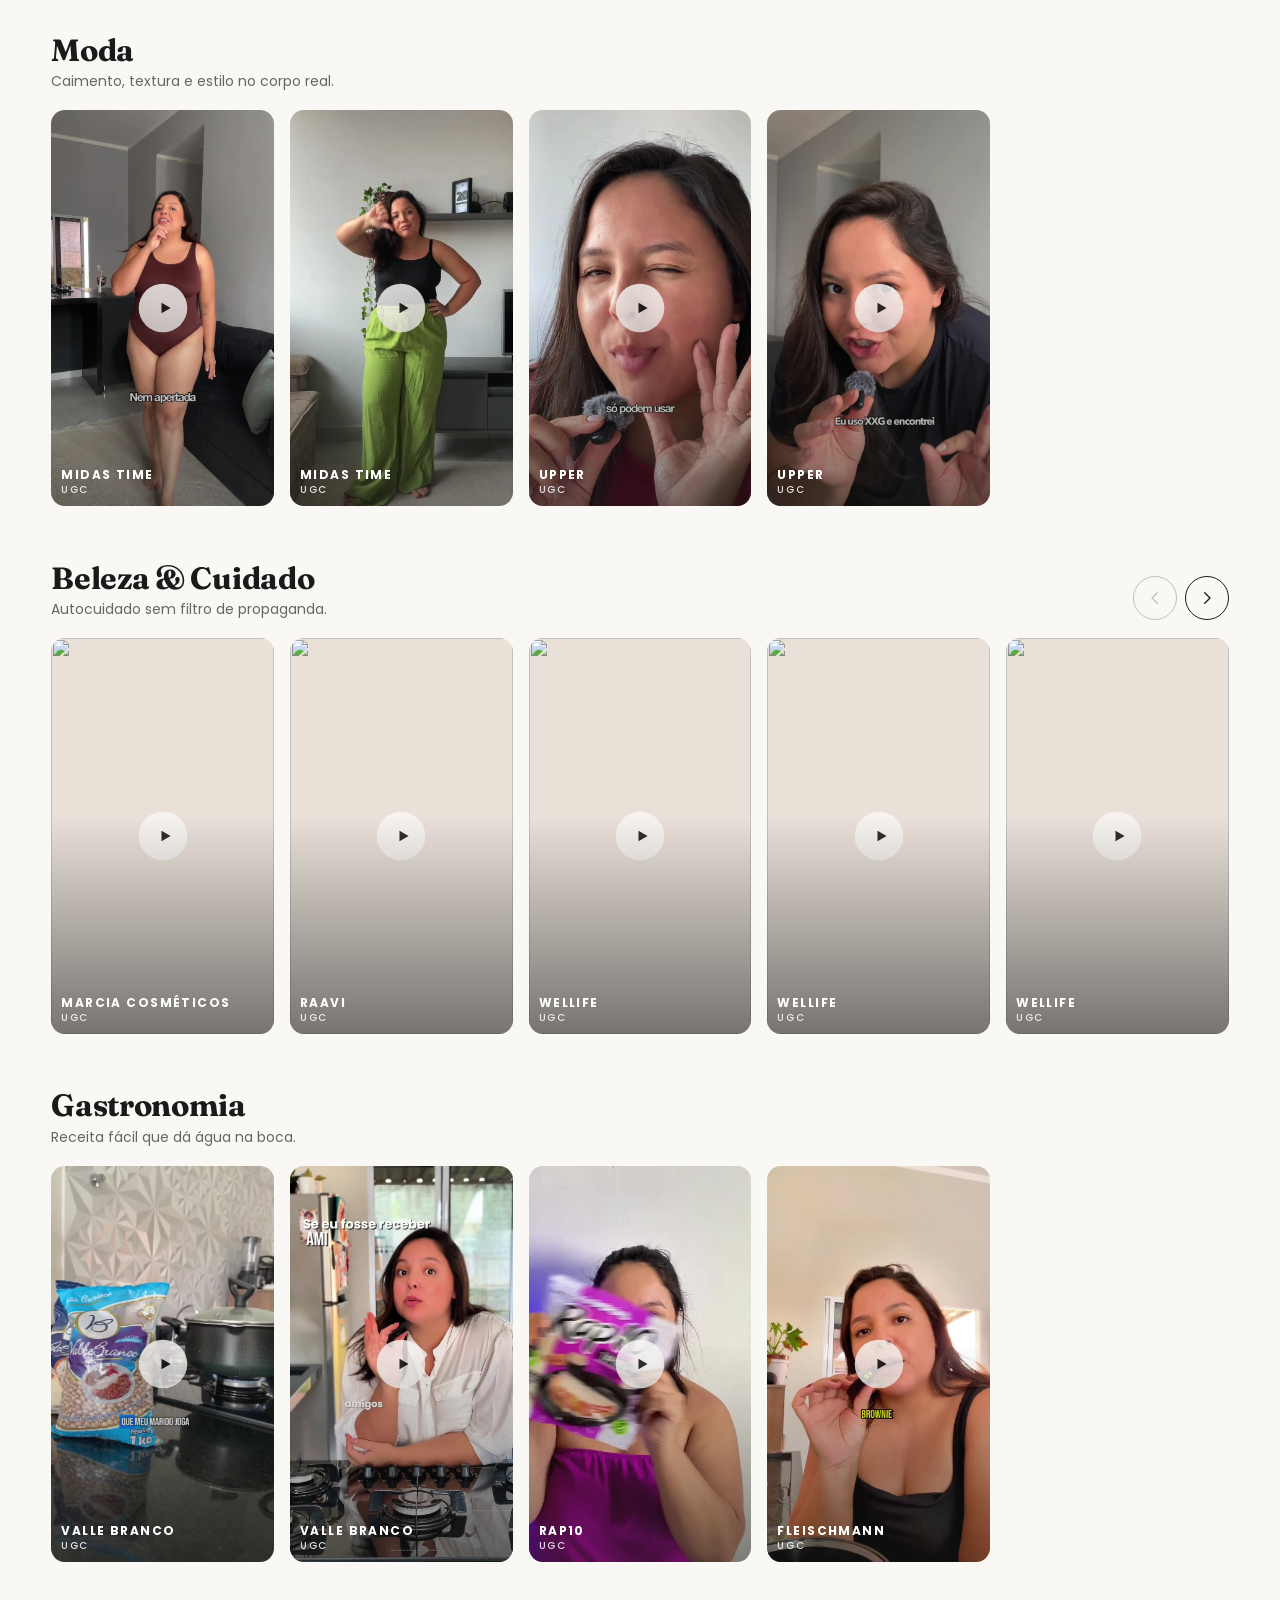
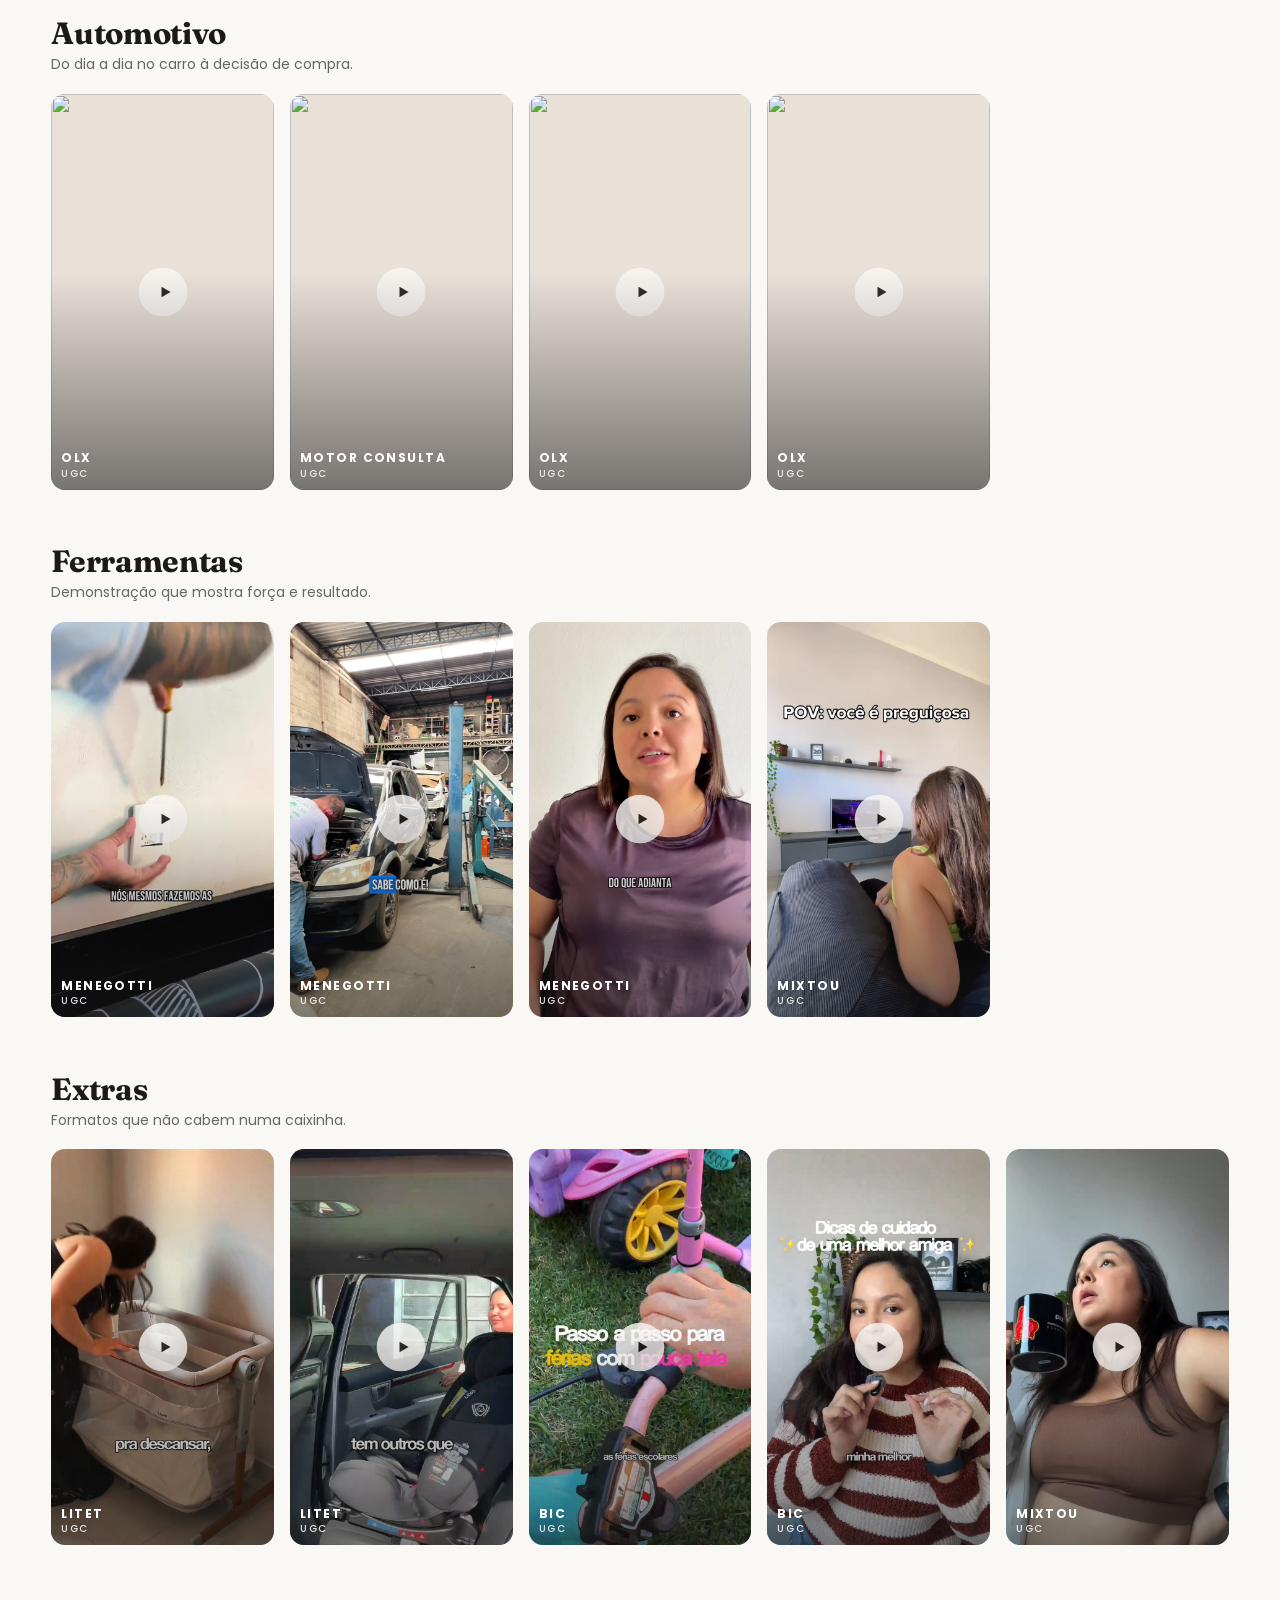
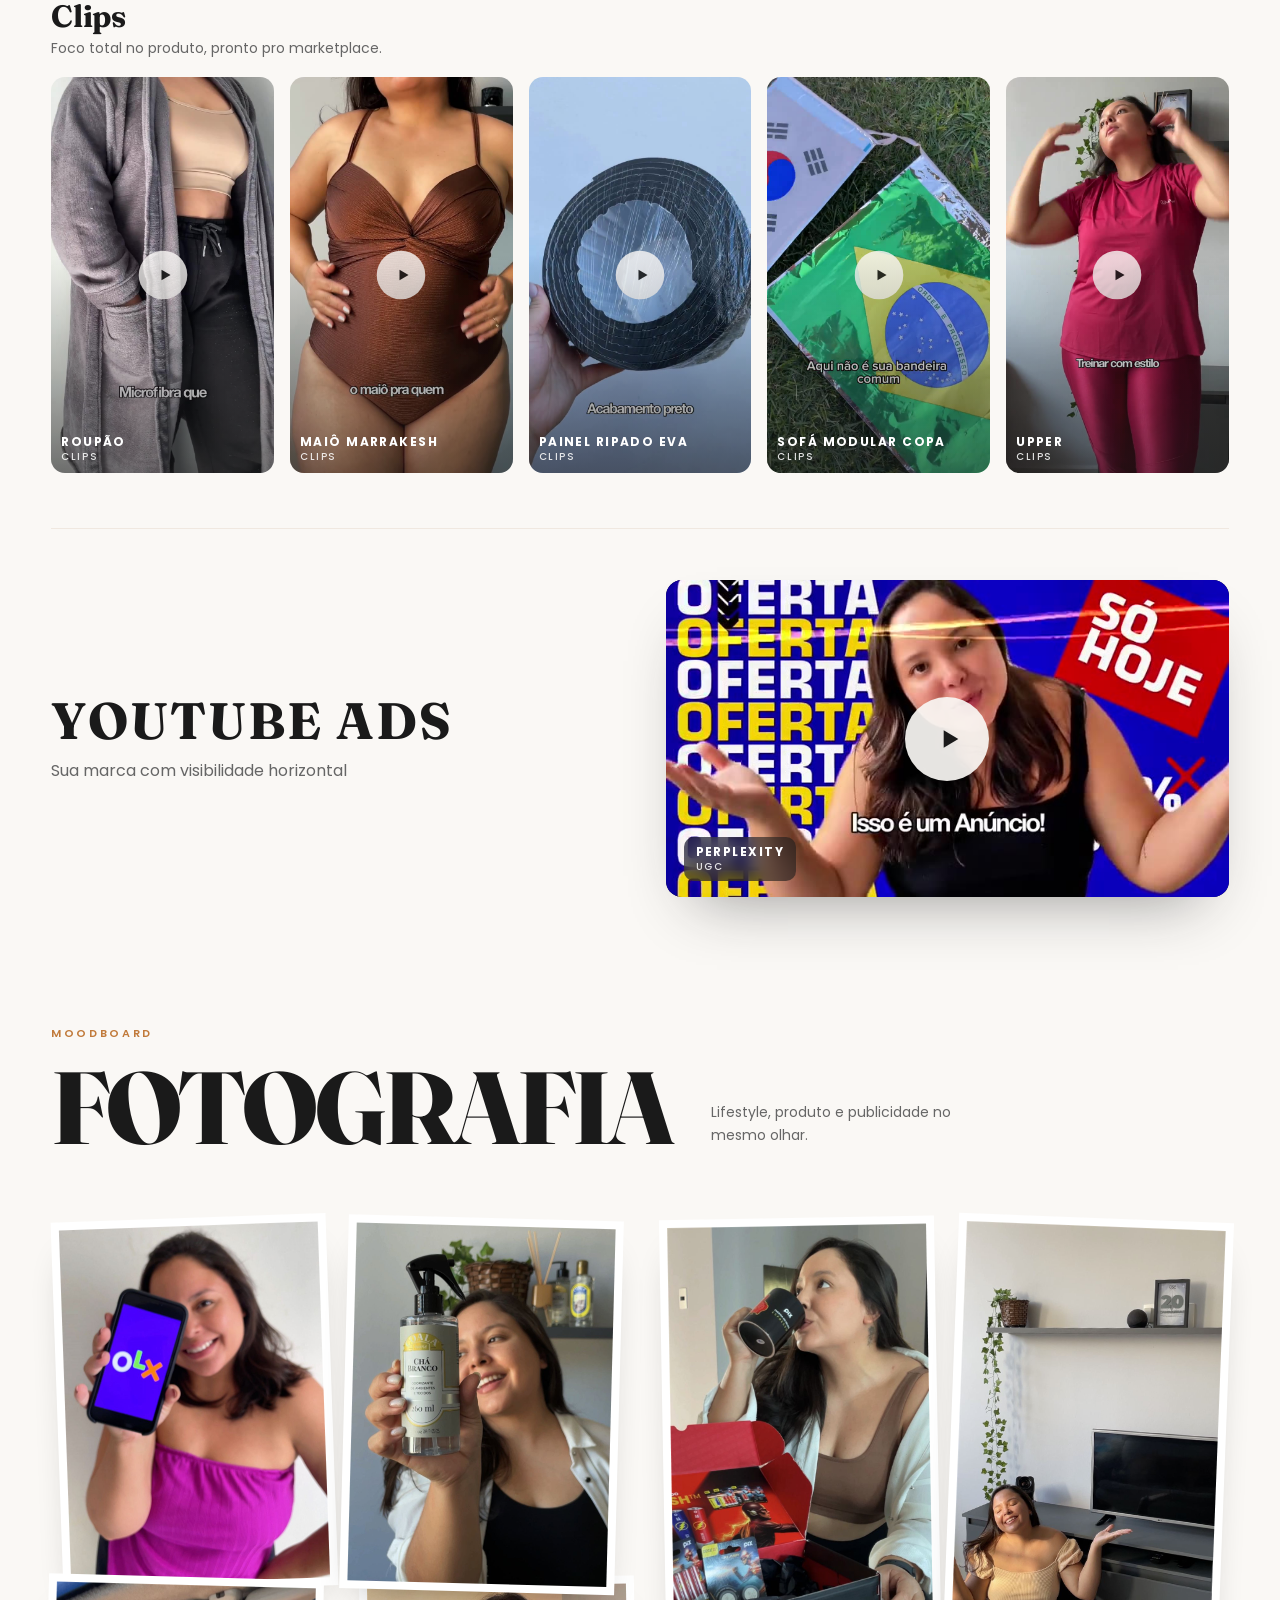
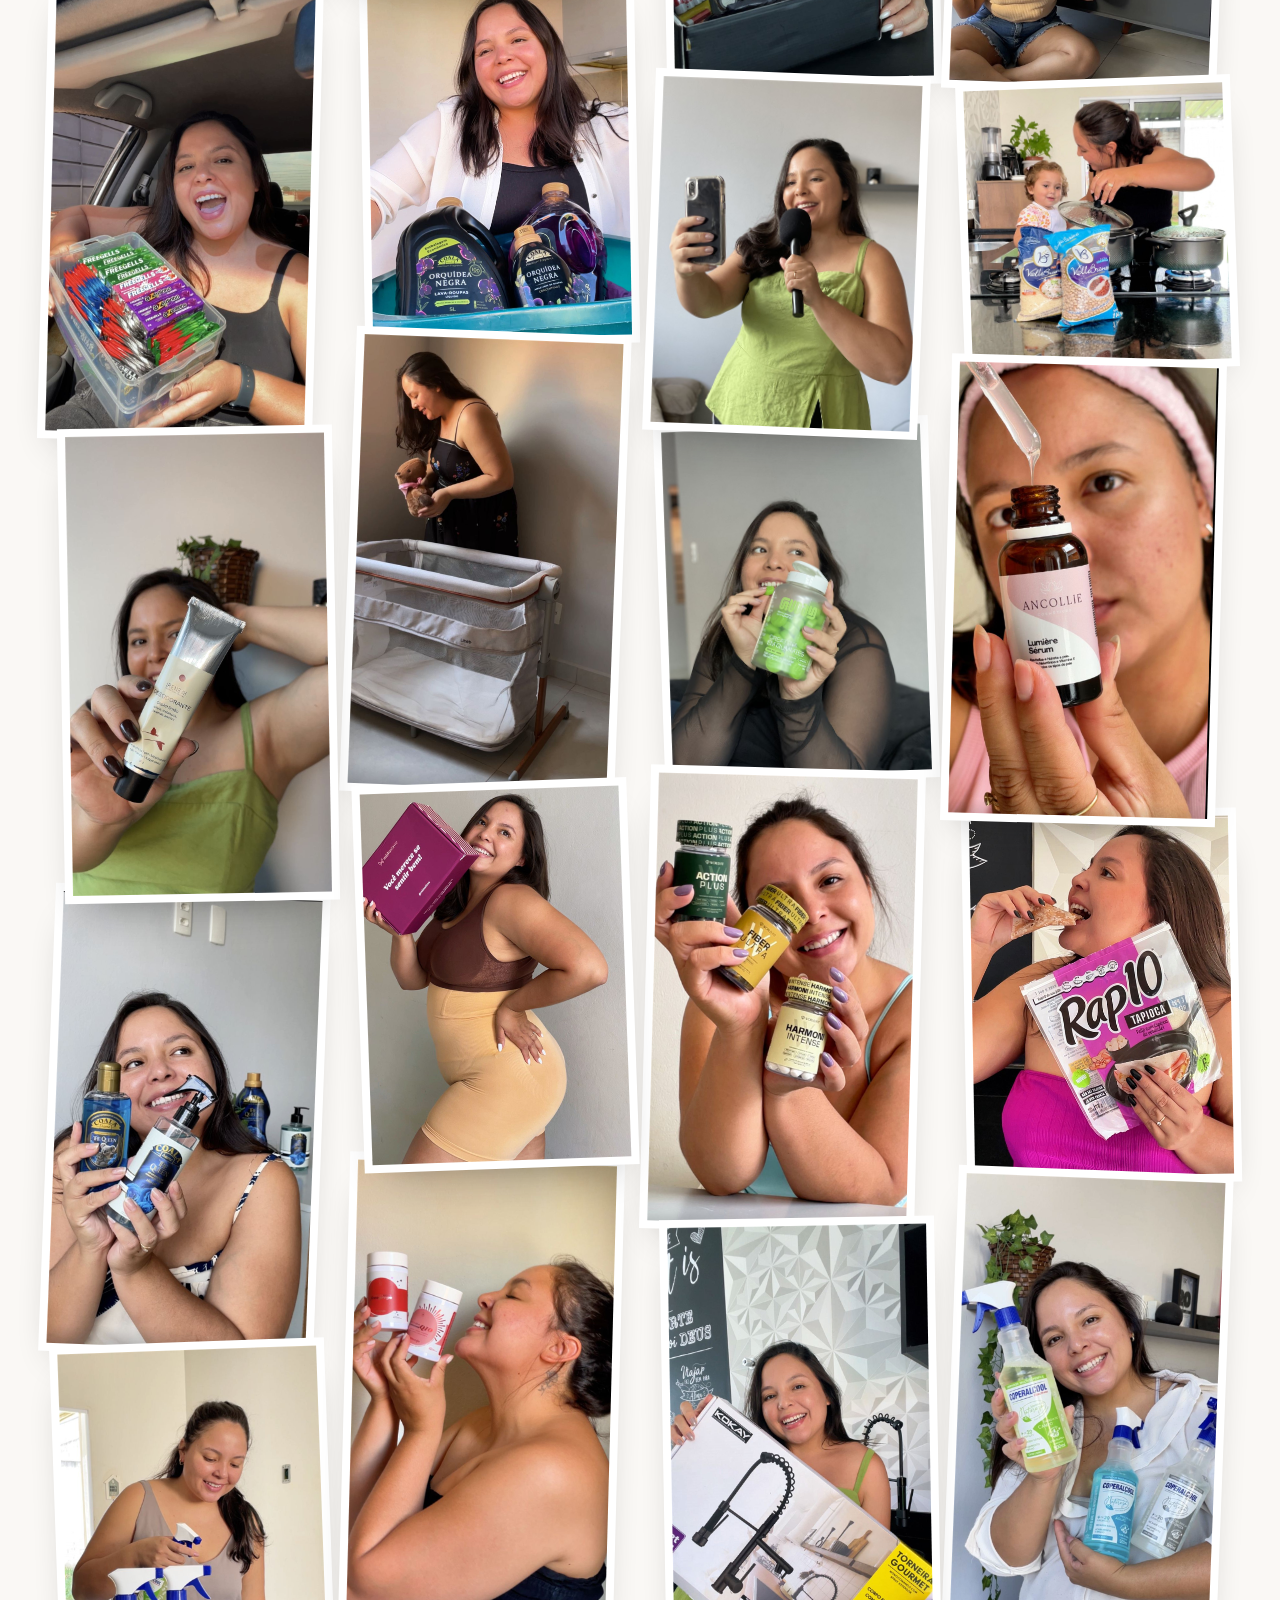
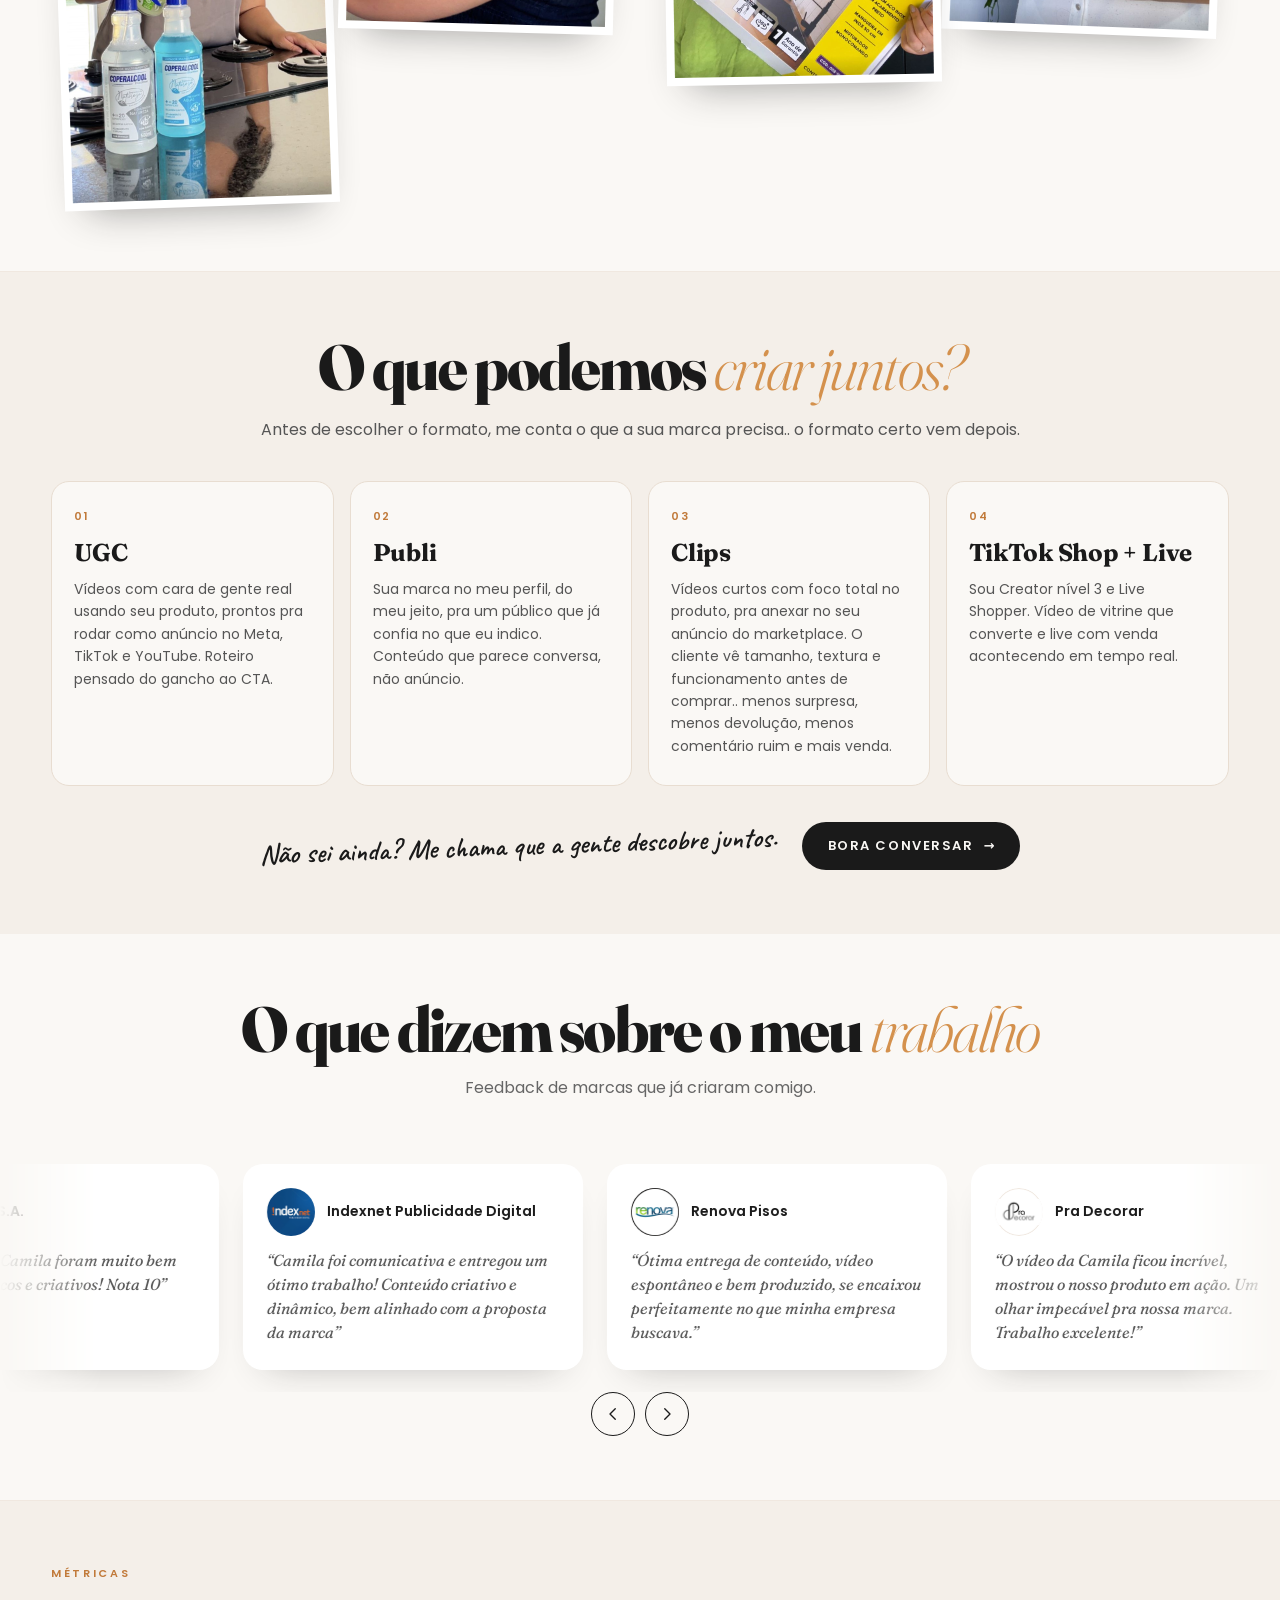
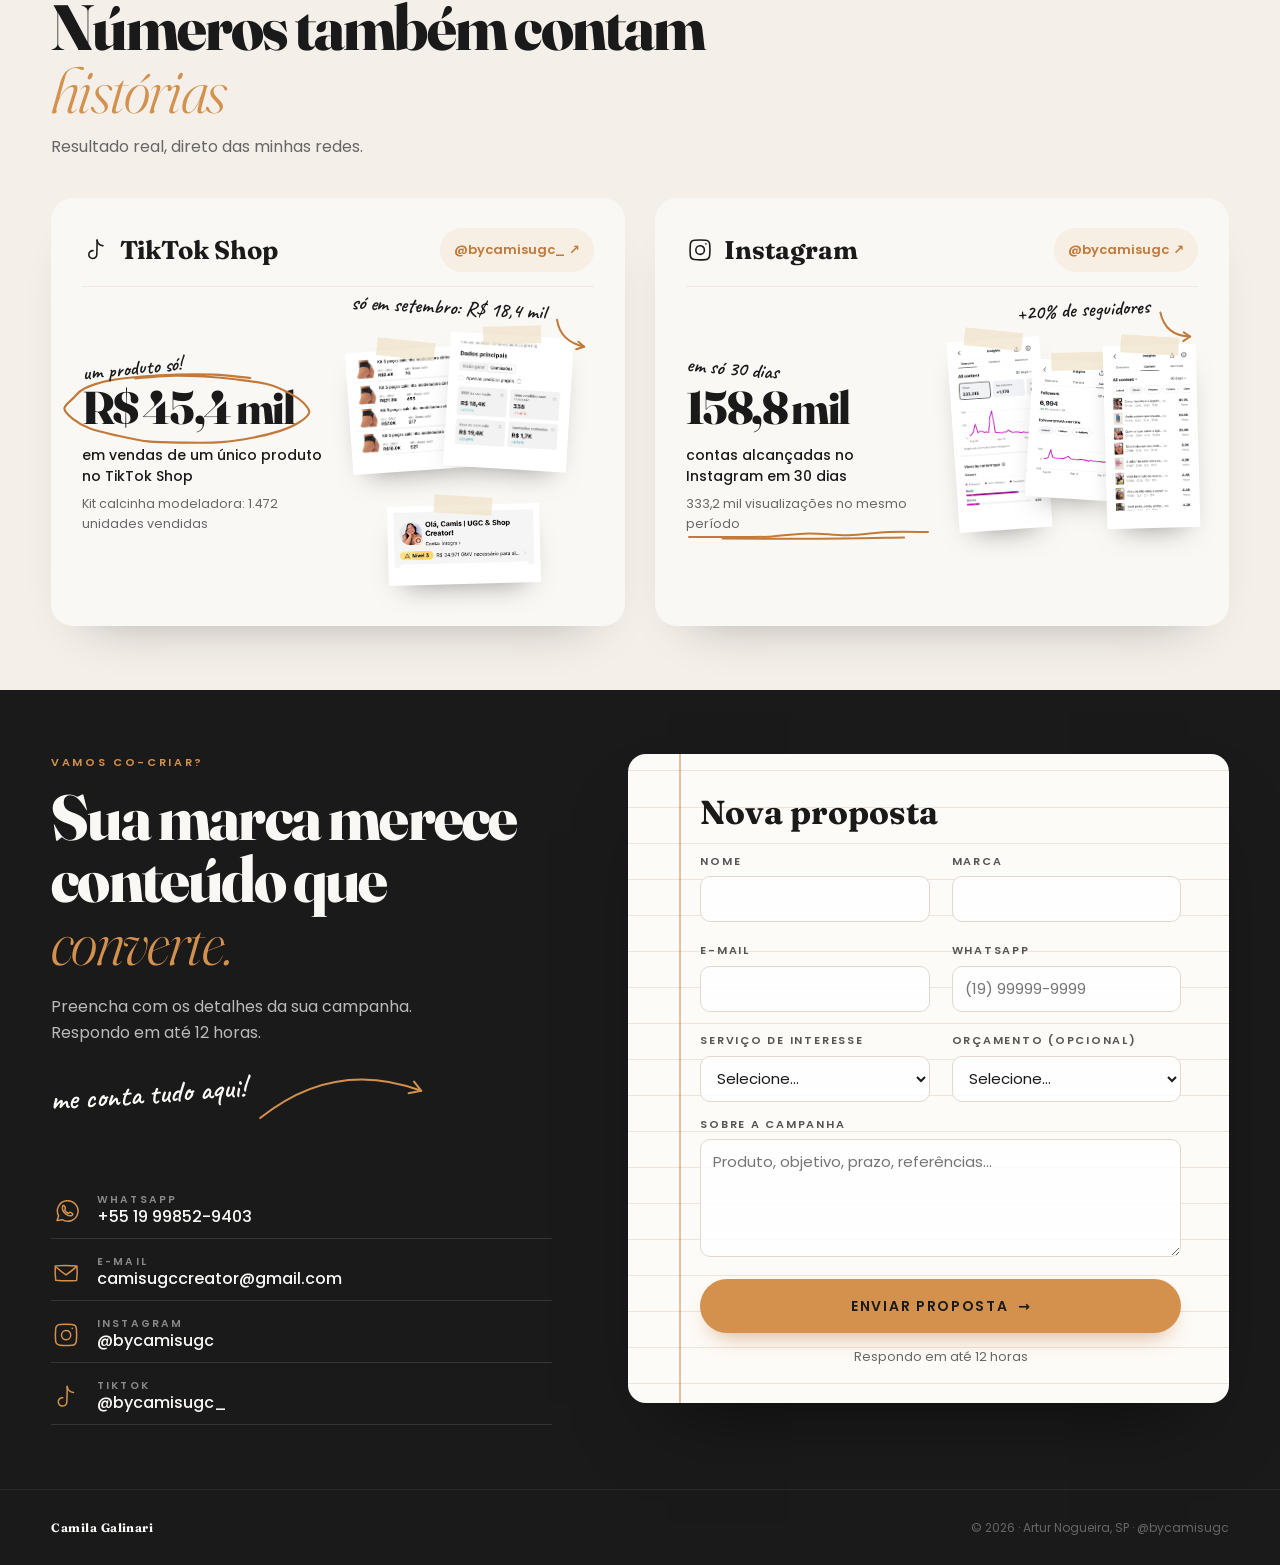
==== commit 9d14bfa7: "feat: skills em 3 colunas (soft | foto | hard) sem lousa - foto central em images/skills-foto.jpg co" ====
--- a/index.html
+++ b/index.html
@@ -181,44 +181,43 @@
     <img class="lightbox-img" alt="">
   </div>
 
-  <!-- ============ 4. SOFT SKILLS + HARD SKILLS (quadro branco) ============ -->
+  <!-- ============ 4. SOFT SKILLS + FOTO + HARD SKILLS ============ -->
   <section id="skills" class="skills">
-    <div class="wrap">
-      <div class="board reveal">
-        <span class="board-nota hand" data-i18n="skills.nota"></span>
-
-        <div class="board-col">
-          <h2 class="board-title"><span data-sketch="highlight" data-sketch-seed="51"><span data-i18n="skills.soft"></span></span></h2>
-          <ul class="board-list">
-            <li class="hand" style="--rot:-2deg;--x:0"><span data-sketch="underline" data-sketch-seed="52" data-sketch-delay="200"><span data-i18n="skills.softList.0"></span></span></li>
-            <li class="hand" style="--rot:2.5deg;--x:1.4em"><span data-sketch="circle" data-sketch-seed="53" data-sketch-pad="14 10" data-sketch-delay="500"><span data-i18n="skills.softList.1"></span></span></li>
-            <li class="hand" style="--rot:-1deg;--x:.4em"><span data-i18n="skills.softList.2"></span></li>
-            <li class="hand" style="--rot:1.5deg;--x:2.2em"><span class="board-arrow" data-sketch="arrow" data-sketch-seed="54" data-sketch-delay="800" data-sketch-arrow="0.02 0.3 0.96 0.62 -0.35"></span><span data-i18n="skills.softList.3"></span></li>
-            <li class="hand" style="--rot:-3deg;--x:.8em"><span data-sketch="highlight" data-sketch-seed="55" data-sketch-delay="1000"><span data-i18n="skills.softList.4"></span></span></li>
-            <li class="hand" style="--rot:1deg;--x:0"><span data-sketch="underline" data-sketch-seed="56" data-sketch-delay="1200"><span data-i18n="skills.softList.5"></span></span></li>
-            <li class="hand" style="--rot:-2deg;--x:1.8em"><span data-sketch="circle" data-sketch-seed="57" data-sketch-pad="14 10" data-sketch-delay="1400"><span data-i18n="skills.softList.6"></span></span></li>
-          </ul>
-        </div>
-
-        <span class="board-divider" data-sketch="line" data-sketch-seed="58" data-sketch-arrow="0.5 0 0.5 1 0.02" aria-hidden="true"></span>
-
-        <div class="board-col">
-          <h2 class="board-title"><span data-sketch="highlight" data-sketch-seed="59"><span data-i18n="skills.hard"></span></span></h2>
-          <ul class="board-list">
-            <li class="hand" style="--rot:2deg;--x:.6em"><span data-sketch="circle" data-sketch-seed="60" data-sketch-pad="14 10" data-sketch-delay="300"><span data-i18n="skills.hardList.0"></span></span></li>
-            <li class="hand" style="--rot:-1.5deg;--x:0"><span data-sketch="underline" data-sketch-seed="61" data-sketch-delay="500"><span data-i18n="skills.hardList.1"></span></span></li>
-            <li class="hand" style="--rot:1deg;--x:1.6em"><span data-i18n="skills.hardList.2"></span></li>
-            <li class="hand" style="--rot:-2.5deg;--x:.3em"><span data-sketch="highlight" data-sketch-seed="62" data-sketch-delay="800"><span data-i18n="skills.hardList.3"></span></span></li>
-            <li class="hand" style="--rot:1.5deg;--x:2em"><span data-i18n="skills.hardList.4"></span></li>
-            <li class="hand" style="--rot:-1deg;--x:.9em"><span data-sketch="underline" data-sketch-seed="63" data-sketch-delay="1100"><span data-i18n="skills.hardList.5"></span></span></li>
-            <li class="hand" style="--rot:2deg;--x:0"><span data-i18n="skills.hardList.6"></span></li>
-            <li class="hand" style="--rot:-2deg;--x:1.2em"><span class="board-arrow" data-sketch="arrow" data-sketch-seed="64" data-sketch-delay="1400" data-sketch-arrow="0.02 0.7 0.96 0.4 0.35"></span><span data-sketch="circle" data-sketch-seed="65" data-sketch-pad="14 10" data-sketch-delay="1600"><span data-i18n="skills.hardList.7"></span></span></li>
-            <li class="hand" style="--rot:1deg;--x:.4em"><span data-sketch="underline" data-sketch-seed="66" data-sketch-delay="1800"><span data-i18n="skills.hardList.8"></span></span></li>
-          </ul>
-        </div>
-
-        <span class="board-tray" aria-hidden="true"><i></i><i></i></span>
-      </div>
+    <div class="wrap skills-grid">
+
+      <div class="skills-col skills-soft">
+        <h2 class="skills-title"><span data-sketch="underline" data-sketch-seed="51" data-sketch-width="4" data-sketch-pad="0 14" data-sketch-color="#d4914d"><span data-i18n="skills.soft"></span></span></h2>
+        <ul class="skills-list">
+          <li class="hand" style="--rot:-2deg"><span data-sketch="underline" data-sketch-seed="52" data-sketch-delay="200"><span data-i18n="skills.softList.0"></span></span></li>
+          <li class="hand" style="--rot:2.5deg"><span data-sketch="circle" data-sketch-seed="53" data-sketch-pad="14 10" data-sketch-delay="450"><span data-i18n="skills.softList.1"></span></span></li>
+          <li class="hand" style="--rot:-1deg"><span data-i18n="skills.softList.2"></span><span class="skills-seta d-only" data-sketch="arrow" data-sketch-seed="54" data-sketch-delay="700" data-sketch-arrow="0.04 0.35 0.94 0.62 -0.35"></span></li>
+          <li class="hand" style="--rot:1.5deg"><span data-i18n="skills.softList.3"></span></li>
+          <li class="hand" style="--rot:-3deg"><span data-sketch="underline" data-sketch-seed="55" data-sketch-delay="950"><span data-i18n="skills.softList.4"></span></span></li>
+          <li class="hand" style="--rot:1deg"><span data-i18n="skills.softList.5"></span></li>
+          <li class="hand" style="--rot:-2deg"><span data-sketch="circle" data-sketch-seed="57" data-sketch-pad="14 10" data-sketch-delay="1200"><span data-i18n="skills.softList.6"></span></span></li>
+        </ul>
+      </div>
+
+      <figure class="skills-foto reveal">
+        <span class="fita" aria-hidden="true"></span>
+        <img src="images/skills-foto.jpg" width="1318" height="1400" loading="lazy" decoding="async" data-i18n-attr="alt:skills.fotoAlt">
+      </figure>
+
+      <div class="skills-col skills-hard">
+        <h2 class="skills-title"><span data-sketch="underline" data-sketch-seed="59" data-sketch-width="4" data-sketch-pad="0 14" data-sketch-color="#d4914d"><span data-i18n="skills.hard"></span></span></h2>
+        <ul class="skills-list">
+          <li class="hand" style="--rot:2deg"><span class="skills-seta d-only" data-sketch="arrow" data-sketch-seed="60" data-sketch-delay="300" data-sketch-arrow="0.96 0.35 0.06 0.62 0.35"></span><span data-sketch="circle" data-sketch-seed="61" data-sketch-pad="14 10" data-sketch-delay="550"><span data-i18n="skills.hardList.0"></span></span></li>
+          <li class="hand" style="--rot:-1.5deg"><span data-sketch="underline" data-sketch-seed="62" data-sketch-delay="750"><span data-i18n="skills.hardList.1"></span></span></li>
+          <li class="hand" style="--rot:1deg"><span data-i18n="skills.hardList.2"></span></li>
+          <li class="hand" style="--rot:-2.5deg"><span data-sketch="underline" data-sketch-seed="63" data-sketch-delay="950"><span data-i18n="skills.hardList.3"></span></span></li>
+          <li class="hand" style="--rot:1.5deg"><span data-i18n="skills.hardList.4"></span></li>
+          <li class="hand" style="--rot:-1deg"><span data-sketch="underline" data-sketch-seed="64" data-sketch-delay="1150"><span data-i18n="skills.hardList.5"></span></span></li>
+          <li class="hand" style="--rot:2deg"><span data-i18n="skills.hardList.6"></span></li>
+          <li class="hand" style="--rot:-2deg"><span data-sketch="circle" data-sketch-seed="65" data-sketch-pad="14 10" data-sketch-delay="1350"><span data-i18n="skills.hardList.7"></span></span></li>
+          <li class="hand" style="--rot:3deg"><span data-sketch="underline" data-sketch-seed="66" data-sketch-delay="1550"><span data-i18n="skills.hardList.8"></span></span></li>
+        </ul>
+      </div>
+
     </div>
   </section>
 
--- a/css/secoes-4.css
+++ b/css/secoes-4.css
@@ -1,94 +1,72 @@
 /* =========================================================
-   4. SKILLS: quadro branco de professor
+   4. SKILLS: soft skills | foto | hard skills
    ========================================================= */
-.skills { padding: var(--espaco-secao) 0; }
-
-.board {
-  position: relative;
-  display: grid;
-  grid-template-columns: 1fr 40px 1fr;
-  gap: 0 clamp(16px, 3vw, 44px);
-  padding: clamp(40px, 5vw, 64px) clamp(28px, 5vw, 72px) clamp(56px, 6vw, 80px);
-  border-radius: 6px;
-  background:
-    radial-gradient(120% 80% at 15% 10%, rgba(255, 255, 255, .9), transparent 60%),
-    linear-gradient(160deg, #ffffff 0%, #f7f5f2 60%, #f1eeea 100%);
-  /* moldura de alumínio */
-  border: 10px solid #d6d1cb;
-  box-shadow:
-    inset 0 0 0 1px #bfb8b0,
-    inset 0 2px 14px rgba(26, 26, 26, .06),
-    0 1px 0 1px #eae5df,
-    0 30px 60px -30px rgba(26, 26, 26, .35);
-}
-/* marca de apagador, bem de leve */
-.board::before {
-  content: "";
-  position: absolute;
-  left: 38%;
-  top: 18%;
-  width: 34%;
-  height: 26%;
-  border-radius: 50%;
-  background: radial-gradient(closest-side, rgba(120, 110, 100, .05), transparent);
-  transform: rotate(-12deg);
-  pointer-events: none;
-}
-.board-nota {
-  position: absolute;
-  top: 16px;
-  left: clamp(20px, 3vw, 40px);
-  font-size: 20px;
-  color: var(--ink-3);
-  --rot: -3deg;
-}
-.board-col { min-width: 0; }
-.board-title {
+.skills { padding: var(--espaco-secao) 0; background: var(--bg); }
+.skills-grid {
+  display: grid;
+  grid-template-columns: minmax(0, 1fr) 30% minmax(0, 1fr);
+  gap: clamp(24px, 3.5vw, 56px);
+  align-items: center;
+}
+.skills-col { min-width: 0; }
+/* as duas listas "abraçam" a foto */
+.skills-soft { text-align: right; }
+.skills-hard { text-align: left; }
+
+.skills-title {
   font-family: var(--f-display);
   font-weight: 800;
   font-variation-settings: "opsz" 144;
-  font-size: clamp(34px, 3.6vw, 52px);
+  font-size: clamp(30px, 3vw, 46px);
   line-height: 1;
   letter-spacing: -.02em;
-  margin: 18px 0 26px;
-}
-.board-title .sketch-host { padding: 0 .12em; }
-.board-list { list-style: none; margin: 0; padding: 0; display: grid; gap: 16px; }
-.board-list li {
-  font-size: clamp(24px, 2.2vw, 31px);
+  text-transform: uppercase;
+  margin-bottom: 26px;
+}
+.skills-title .sketch-host { padding: 0 .1em; }
+.skills-list { list-style: none; margin: 0; padding: 0; display: flex; flex-direction: column; gap: 14px; }
+.skills-soft .skills-list { align-items: flex-end; }
+.skills-hard .skills-list { align-items: flex-start; }
+.skills-list li {
+  display: inline-flex;
+  align-items: center;
+  gap: 6px;
+  font-size: clamp(21px, 1.9vw, 28px);
   font-weight: 600;
-  margin-left: var(--x, 0);
-  width: fit-content;
-  transform-origin: left center;
-}
-.board-arrow { display: inline-block; width: 46px; height: 24px; margin-right: 8px; vertical-align: middle; }
-.board-divider { display: block; width: 40px; height: 100%; min-height: 200px; }
-.board-tray {
-  position: absolute;
-  left: 8%;
-  right: 8%;
-  bottom: -20px;
-  height: 12px;
-  border-radius: 0 0 6px 6px;
-  background: linear-gradient(#cfc9c2, #bdb6ae);
-  box-shadow: 0 6px 12px -6px rgba(0, 0, 0, .3);
-}
-.board-tray i {
-  position: absolute;
-  top: -7px;
-  height: 9px;
-  width: 64px;
-  border-radius: 5px;
-  background: var(--ink);
-}
-.board-tray i:first-child { left: 14%; }
-.board-tray i:last-child { left: calc(14% + 80px); width: 58px; background: var(--gold-dark); transform: rotate(-3deg); }
+  line-height: 1.15;
+  transform-origin: center;
+}
+.skills-seta { display: inline-block; flex: none; width: 52px; height: 26px; }
+
+/* foto impressa: moldura branca, rotação, sombra e fita adesiva */
+.skills-foto {
+  position: relative;
+  margin: 0;
+  padding: 12px 12px 44px;
+  background: #fff;
+  box-shadow: 0 30px 50px -28px rgba(26, 26, 26, .5);
+  transform: rotate(-3deg);
+}
+.skills-foto.reveal { transform: rotate(-3deg) translateY(24px); }
+.skills-foto.reveal.is-visible { transform: rotate(-3deg); }
+.skills-foto img {
+  display: block;
+  width: 100%;
+  aspect-ratio: 4 / 5;
+  height: auto;
+  object-fit: cover;
+  object-position: 47% 28%;   /* rosto centralizado */
+}
+.skills-foto .fita { top: -14px; width: 96px; height: 28px; margin-left: -48px; transform: rotate(4deg); }
 
 @media (max-width: 899px) {
-  .board { grid-template-columns: 1fr; padding: 52px 22px 56px; border-width: 8px; }
-  .board-divider { display: none; }
-  .board-col + .board-divider + .board-col { margin-top: 28px; padding-top: 22px; border-top: 1.5px dashed #d6d1cb; }
-  .board-list li { font-size: 24px; }
+  .skills-grid { grid-template-columns: 1fr; gap: 36px; justify-items: start; }
+  .skills-foto { order: -1; width: 70%; justify-self: center; }
+  .skills-soft, .skills-hard { text-align: left; }
+  .skills-soft .skills-list, .skills-hard .skills-list { align-items: flex-start; }
+  .skills-title { font-size: 30px; margin-bottom: 18px; }
+  .skills-list li { font-size: 22px; }
+  .skills-list, .skills-title { padding-left: 14px; }
 }
 
 /* =========================================================
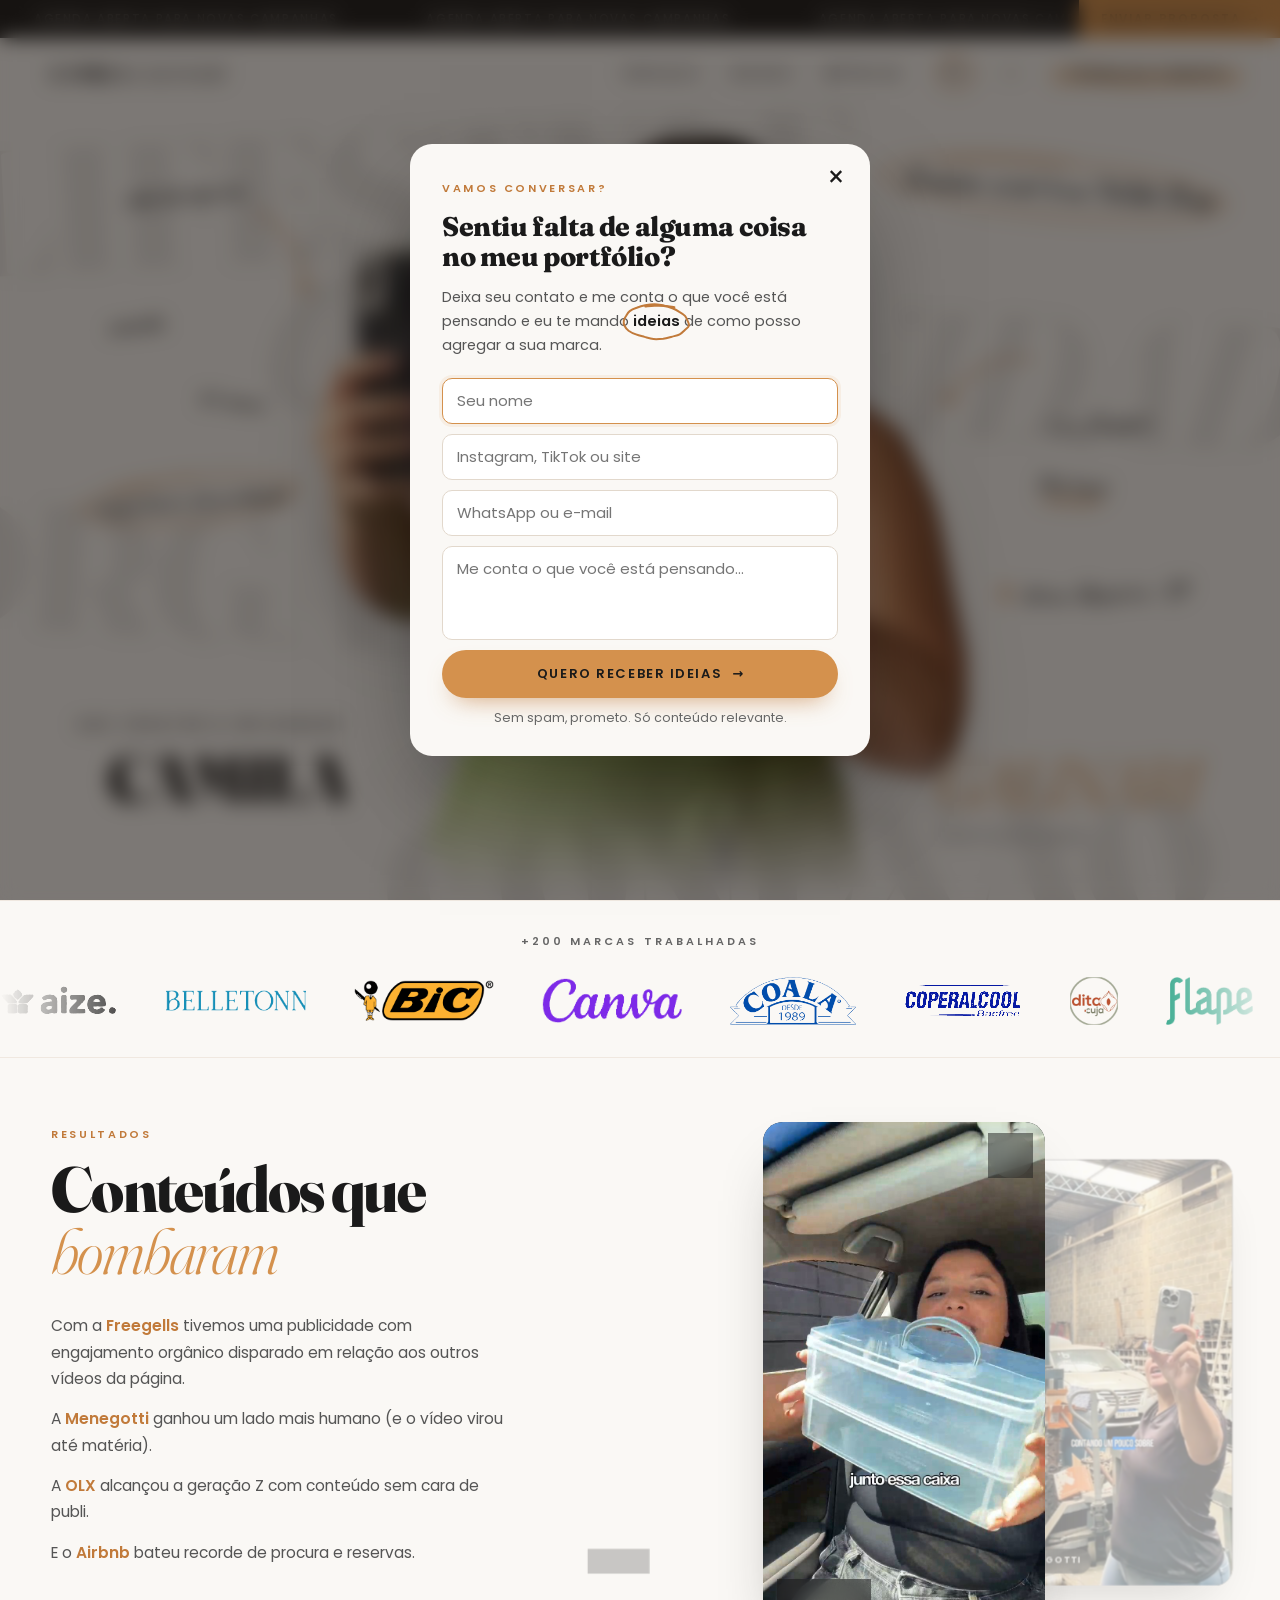
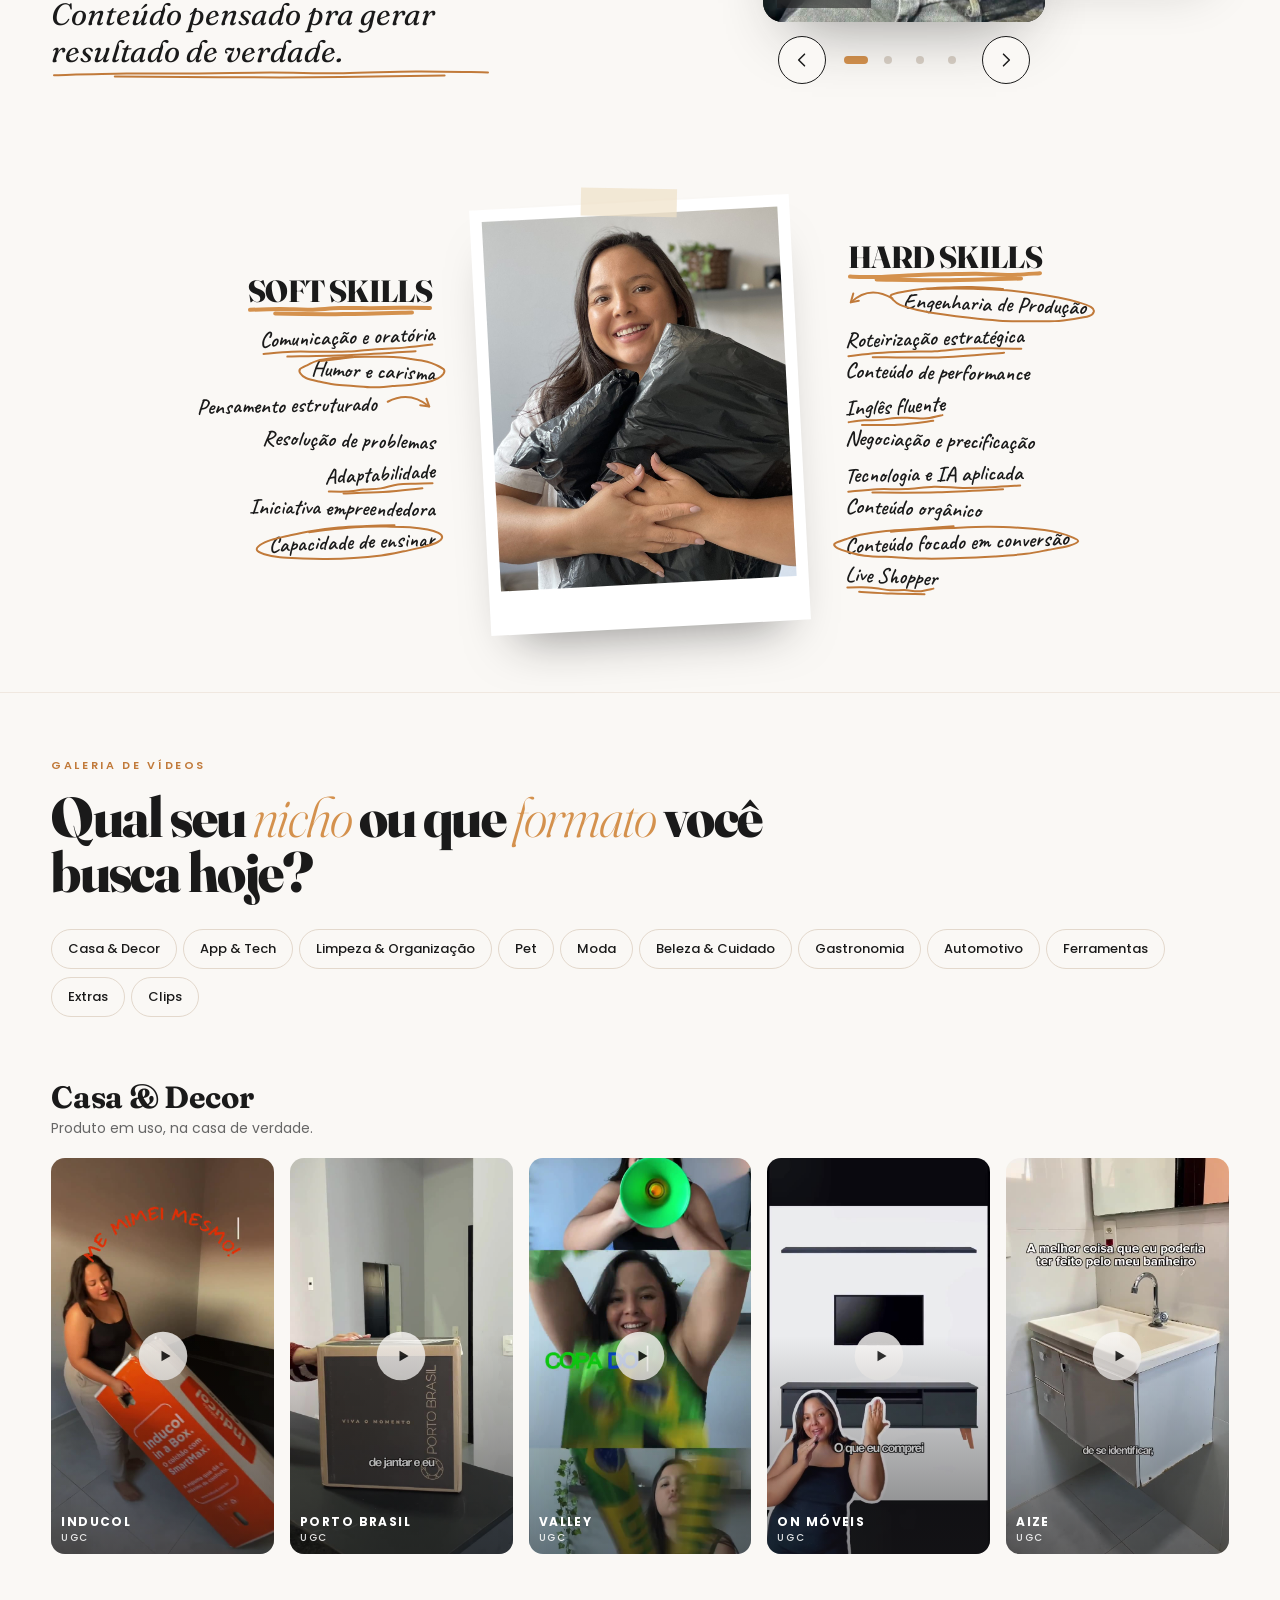
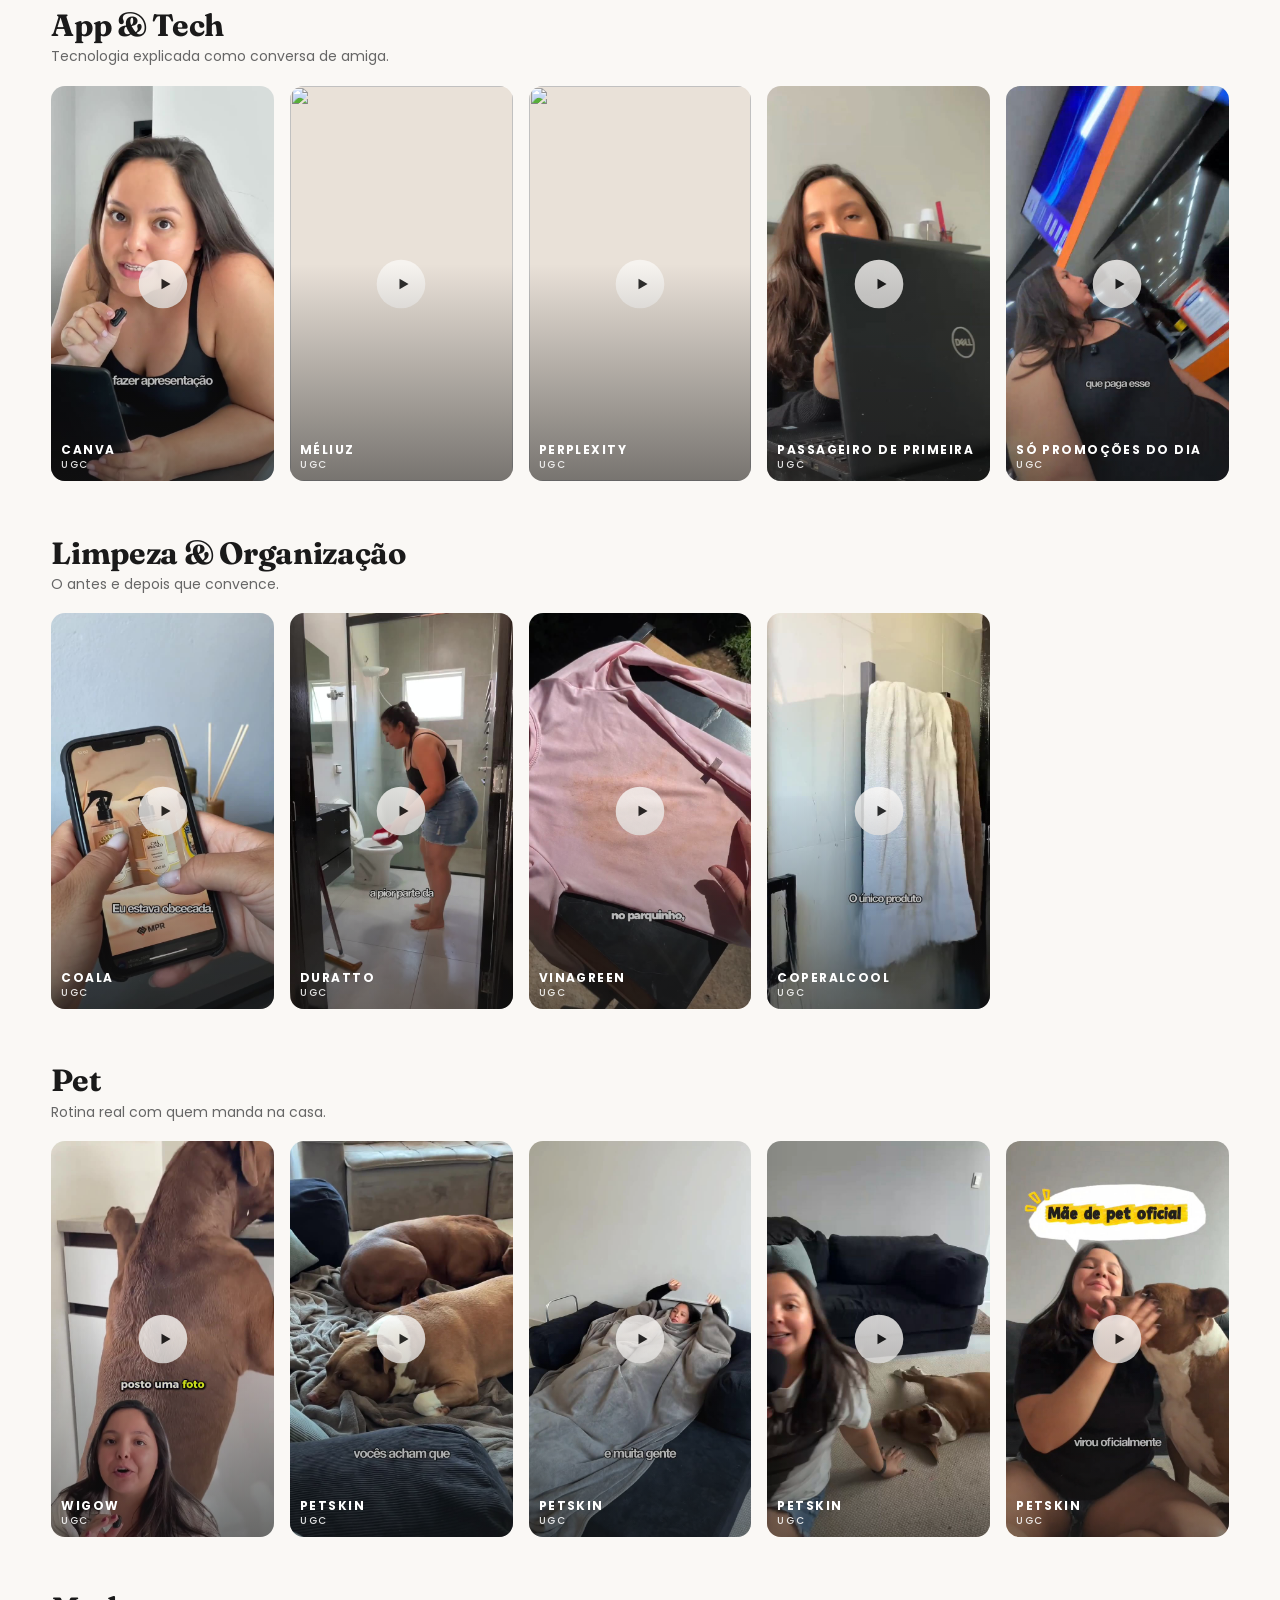
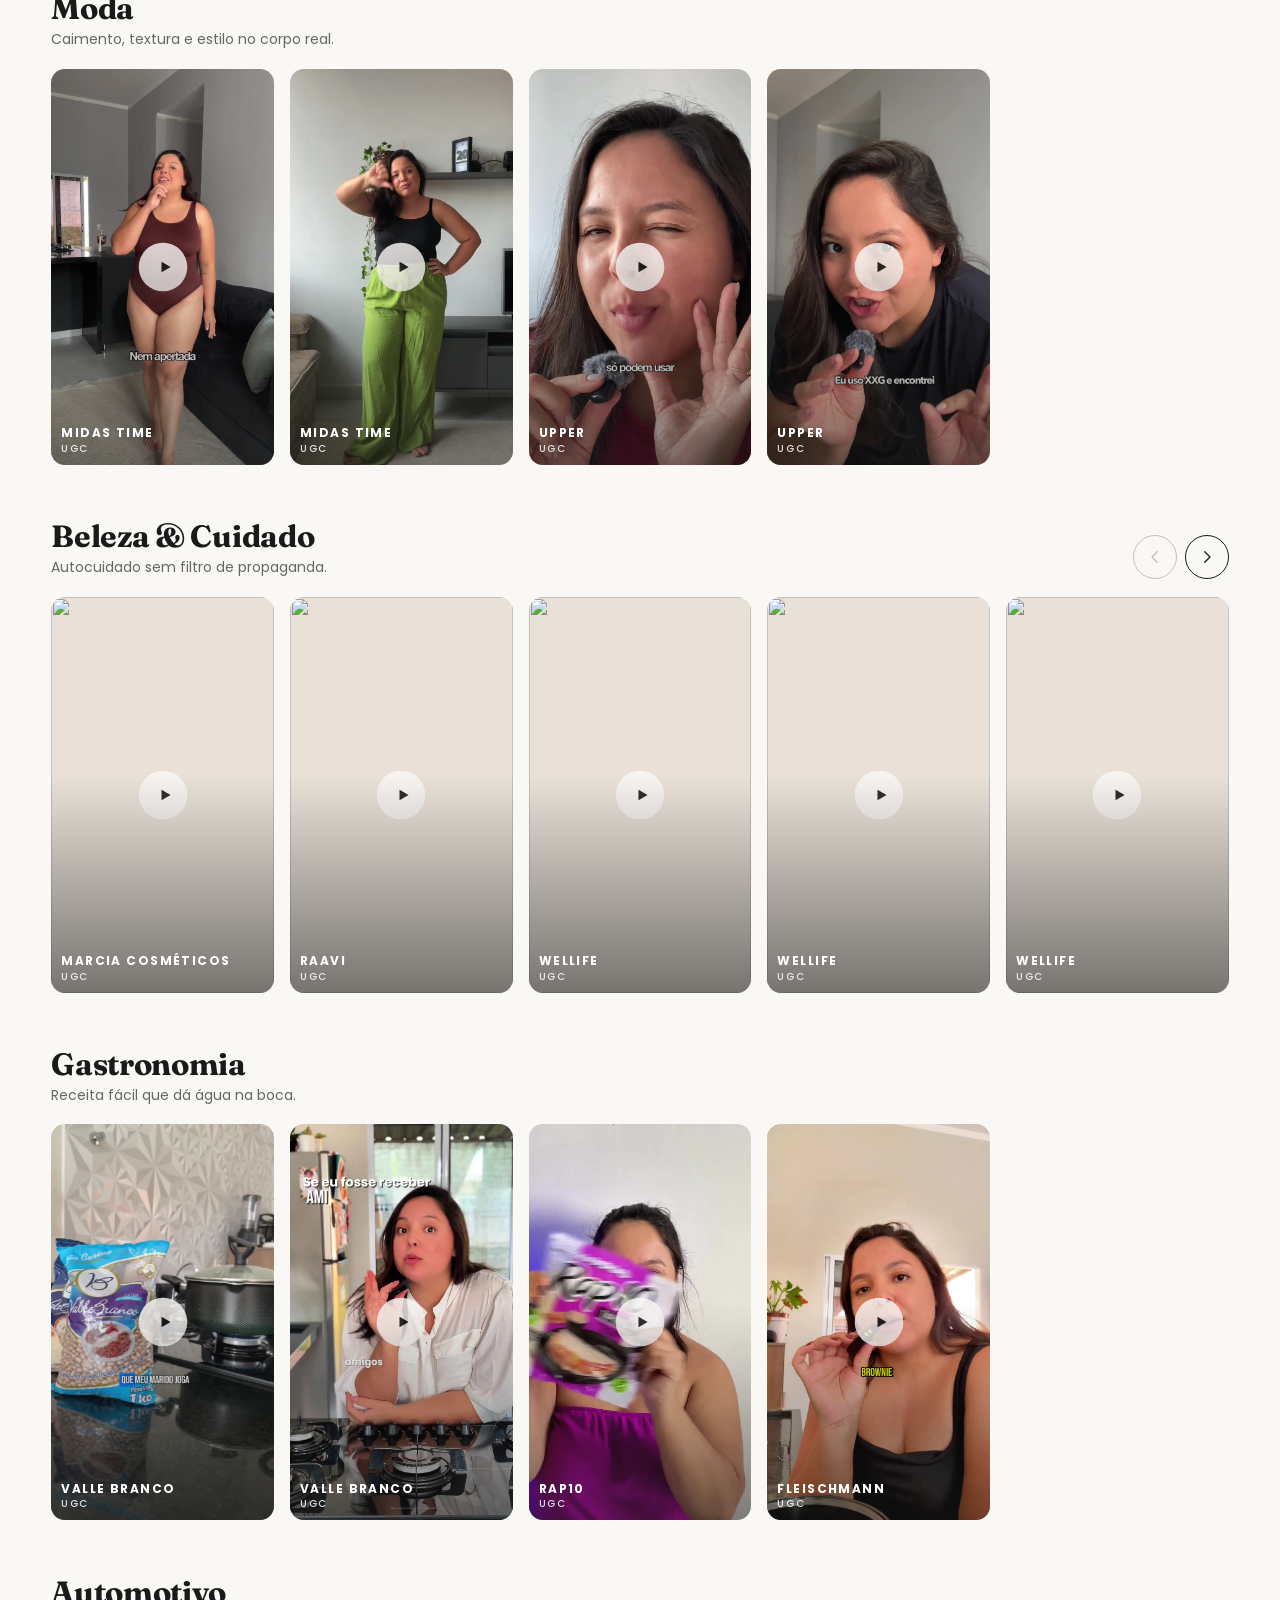
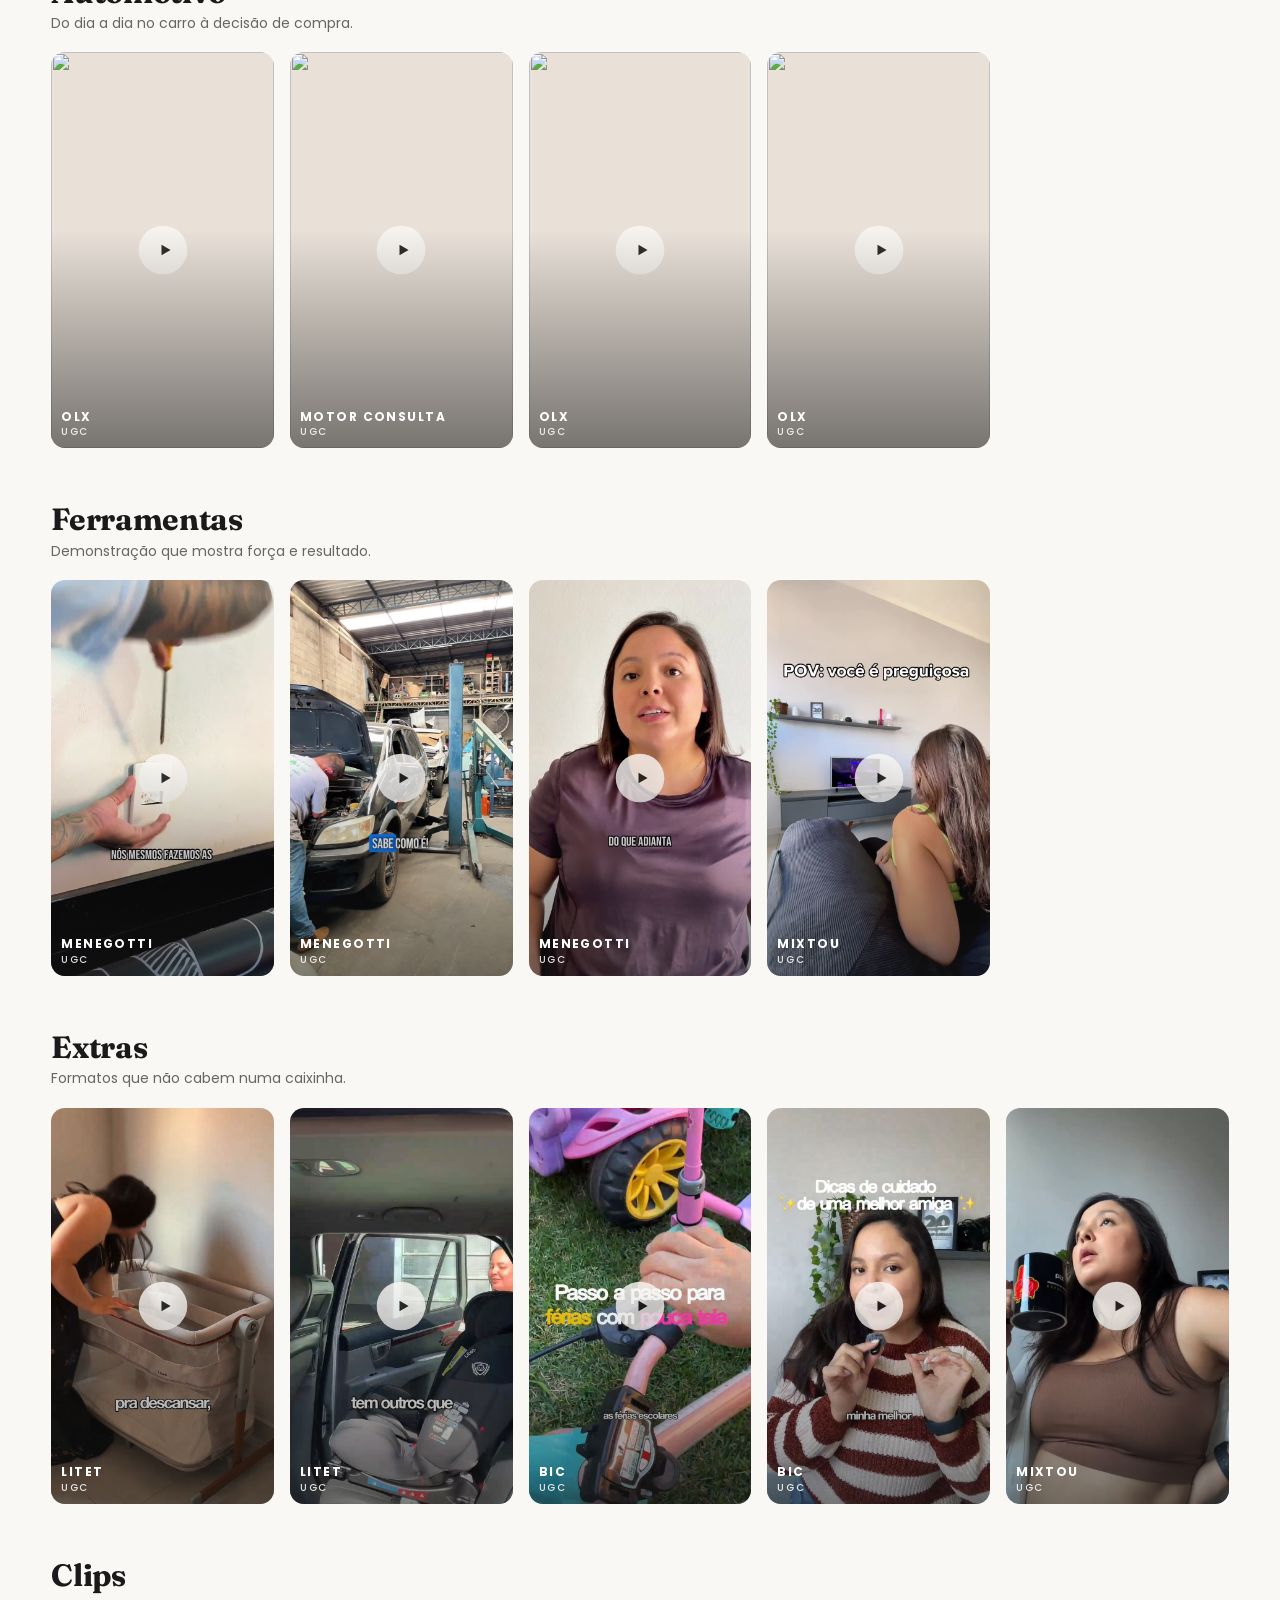
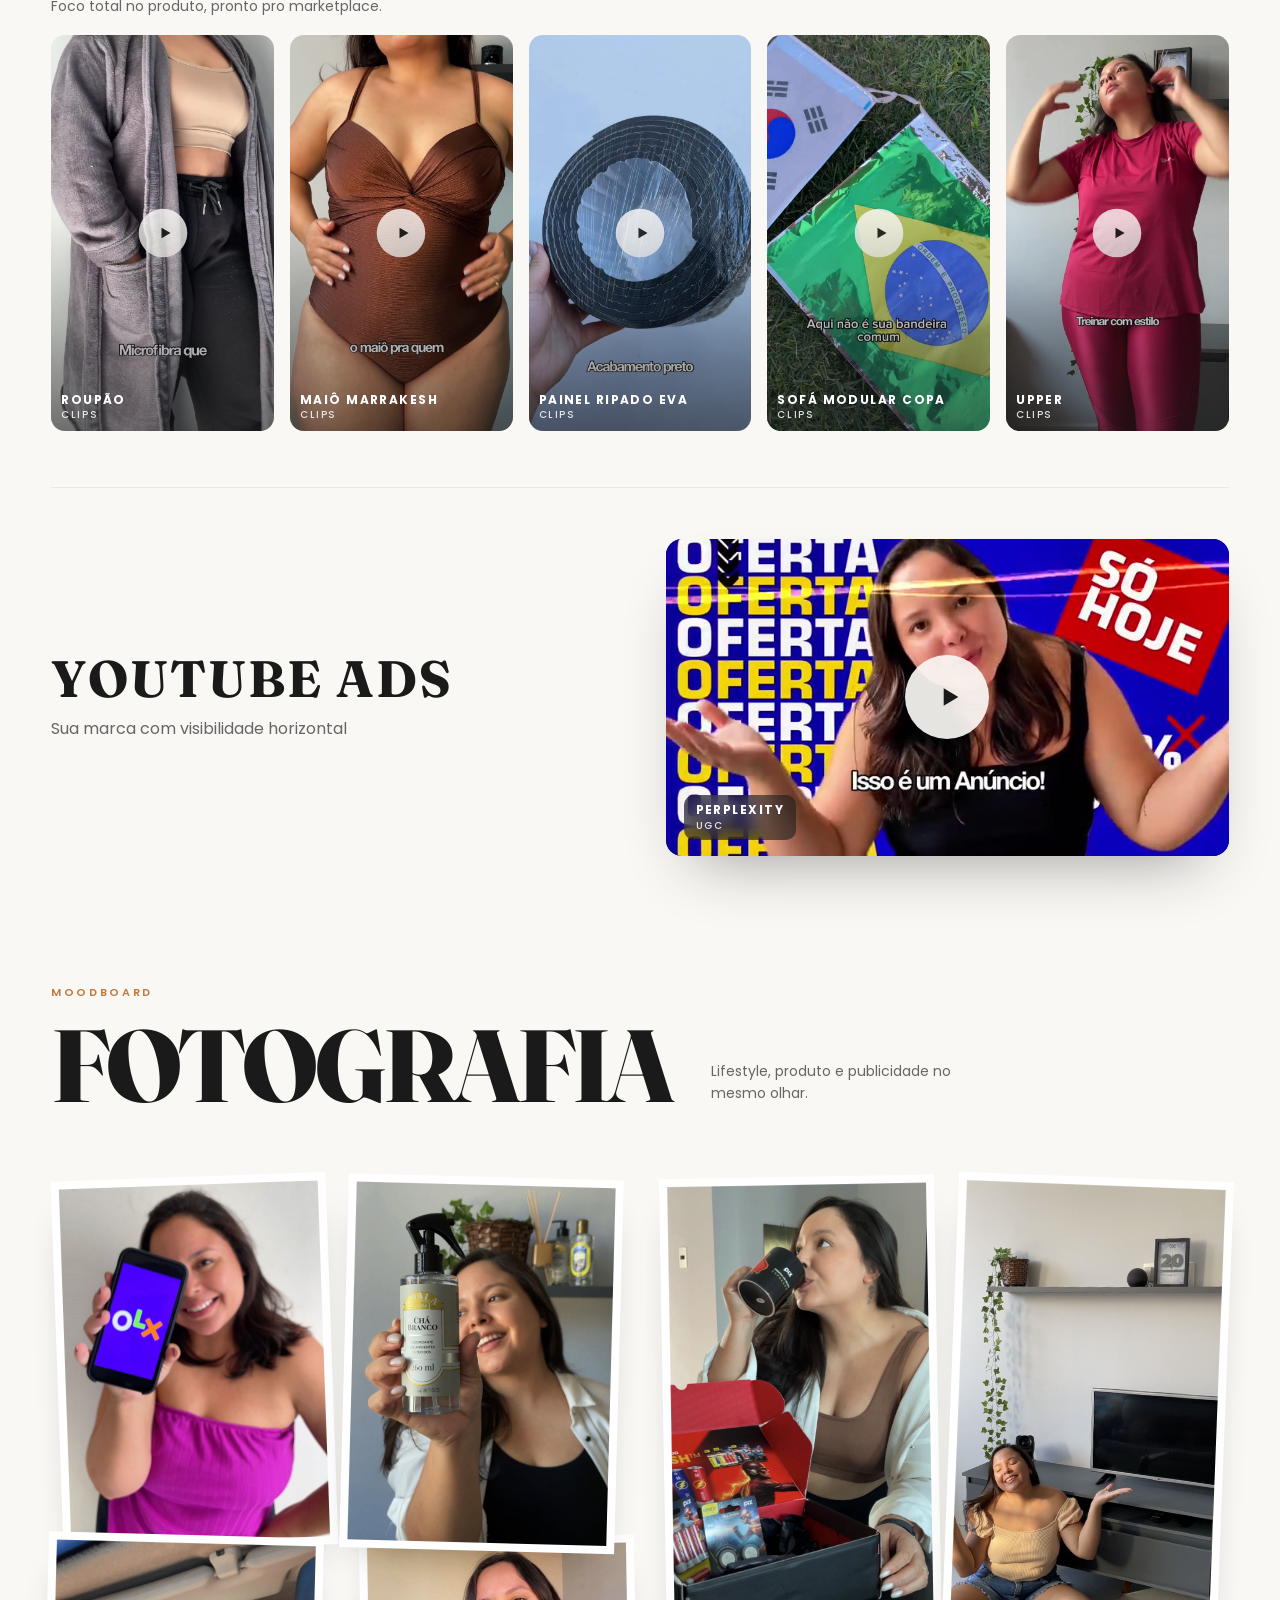
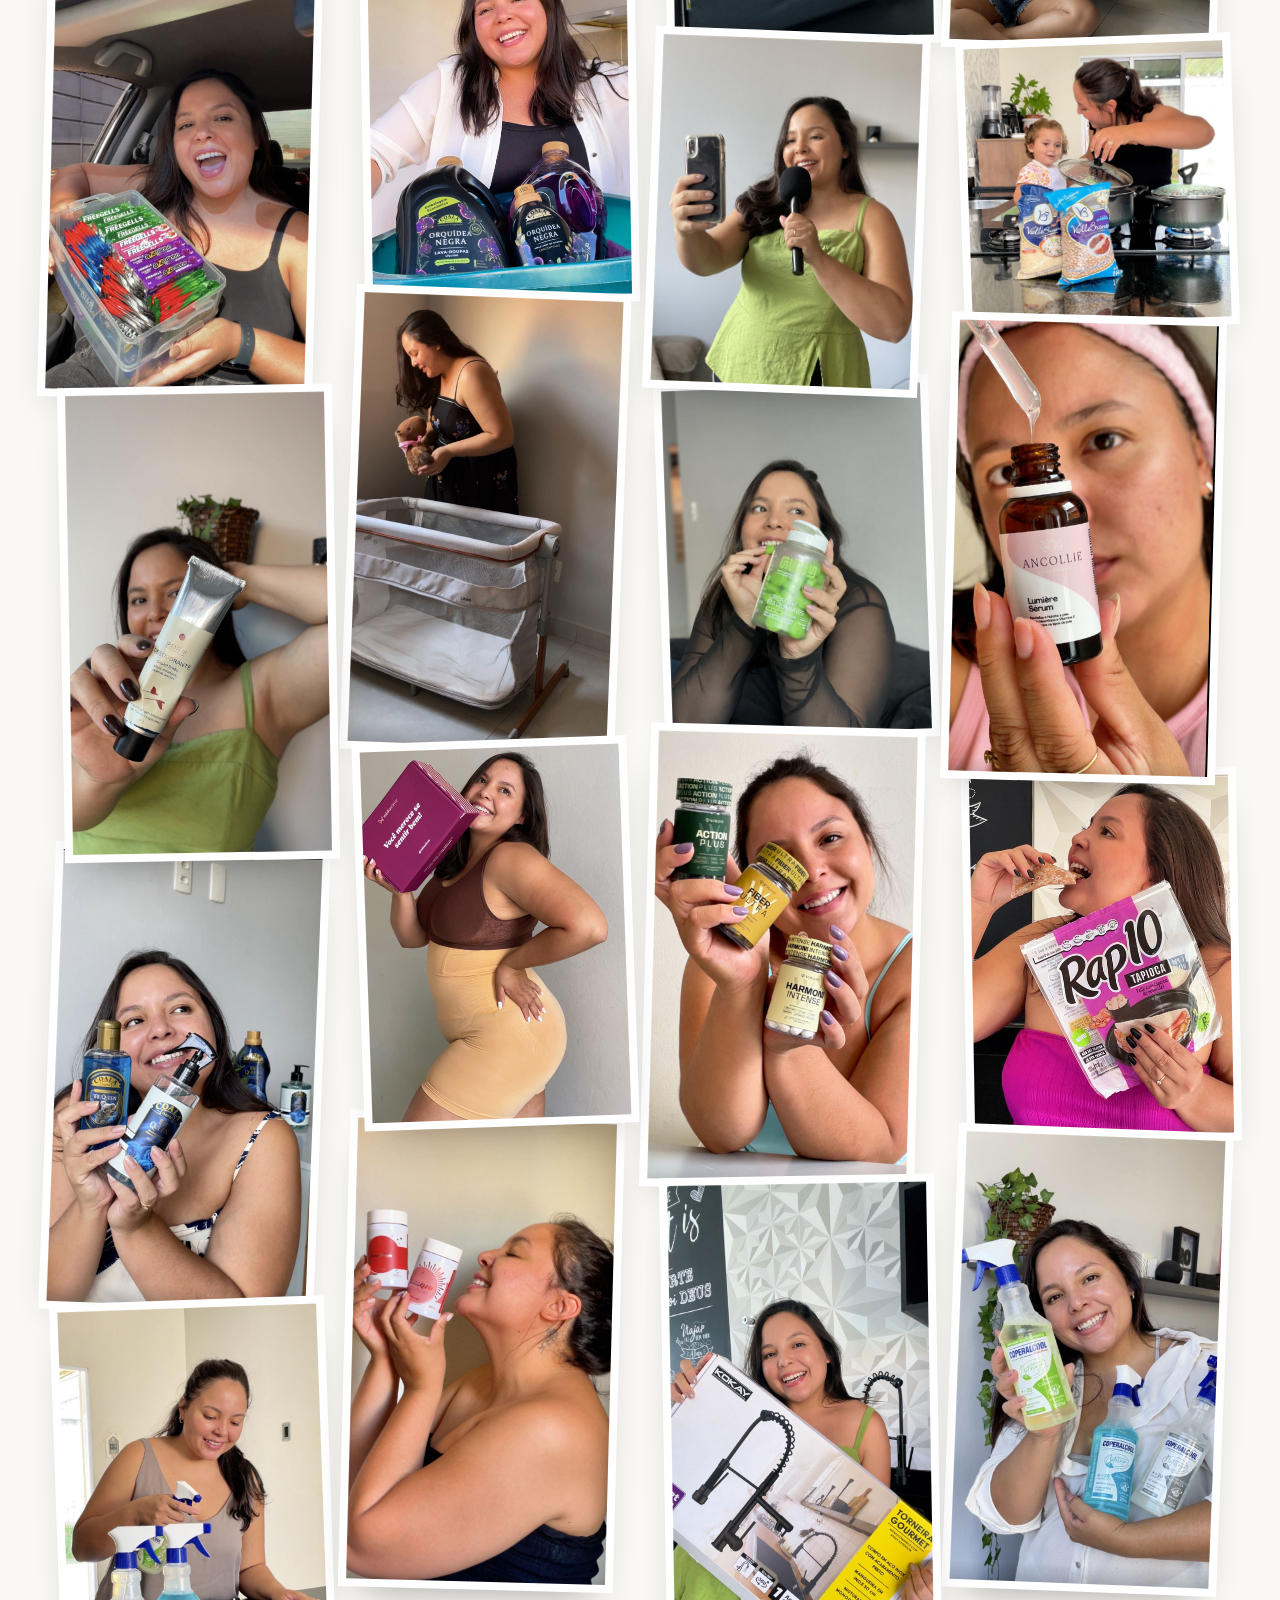
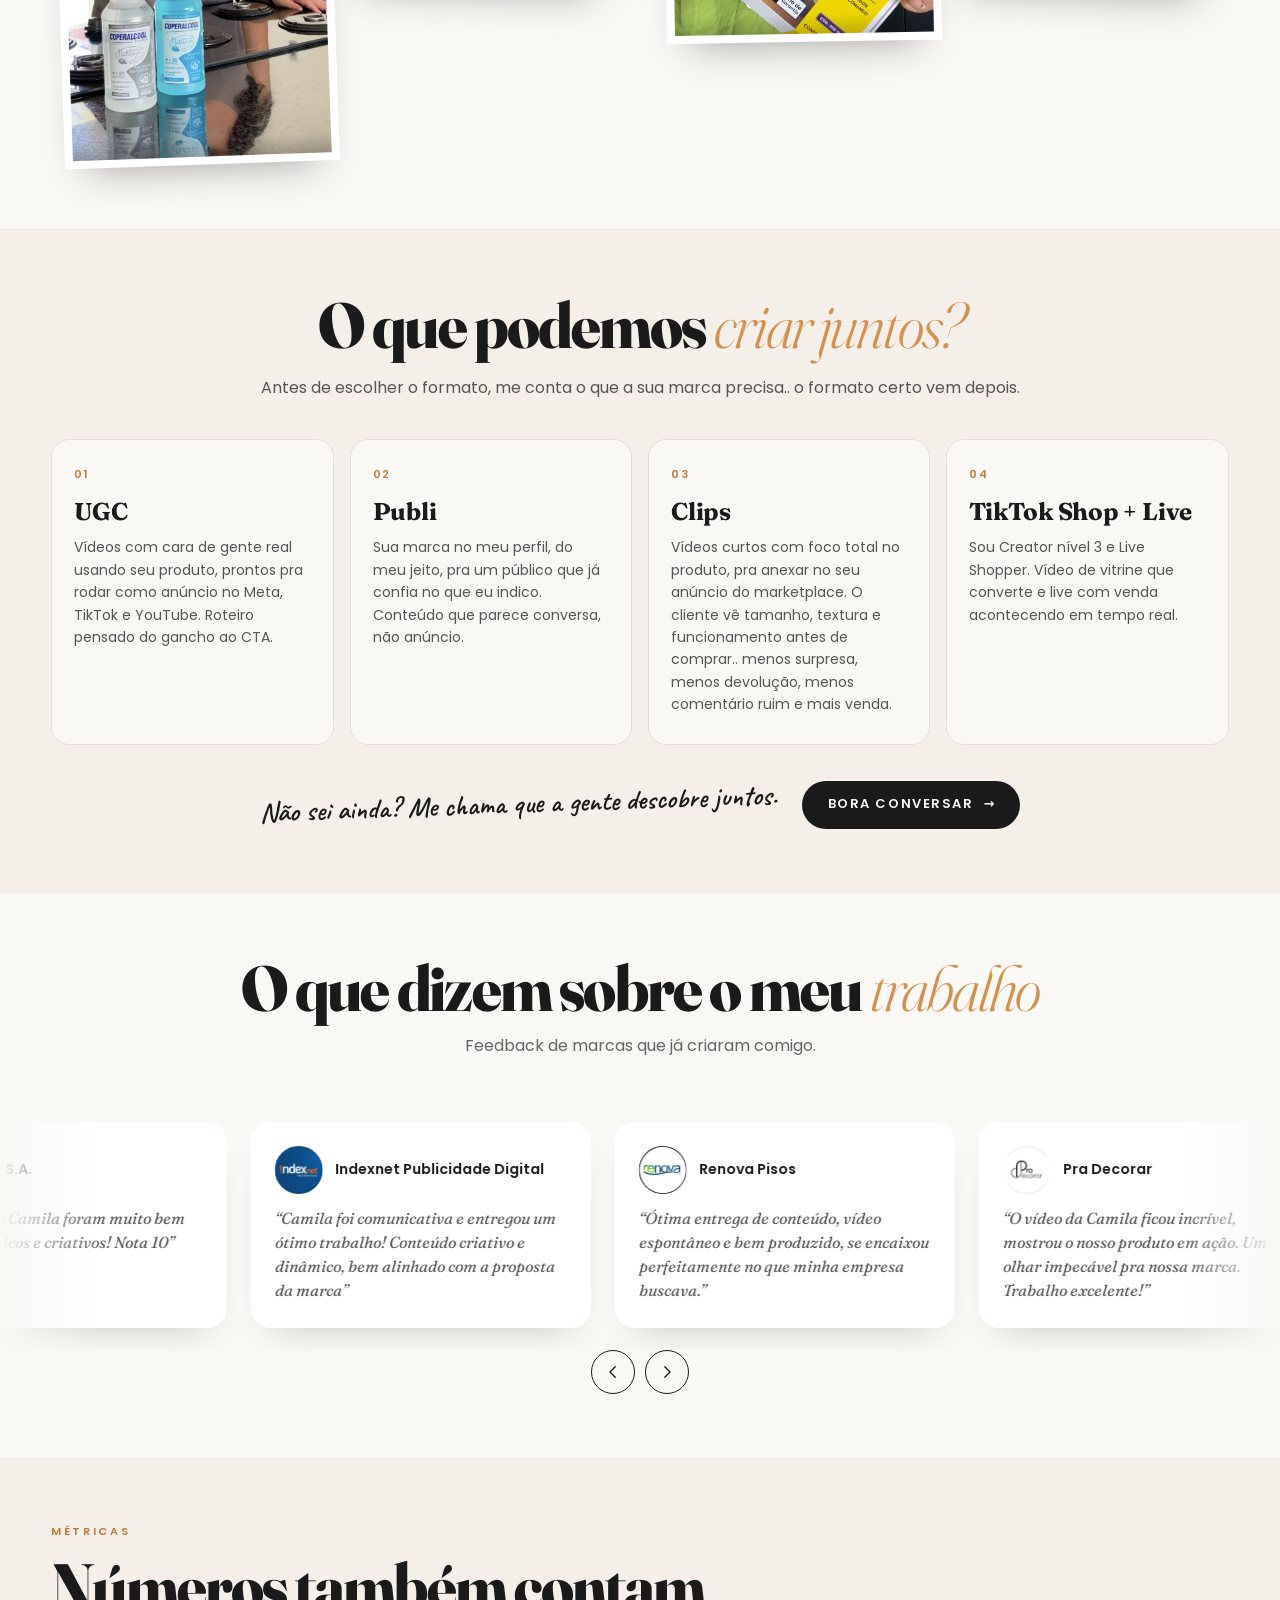
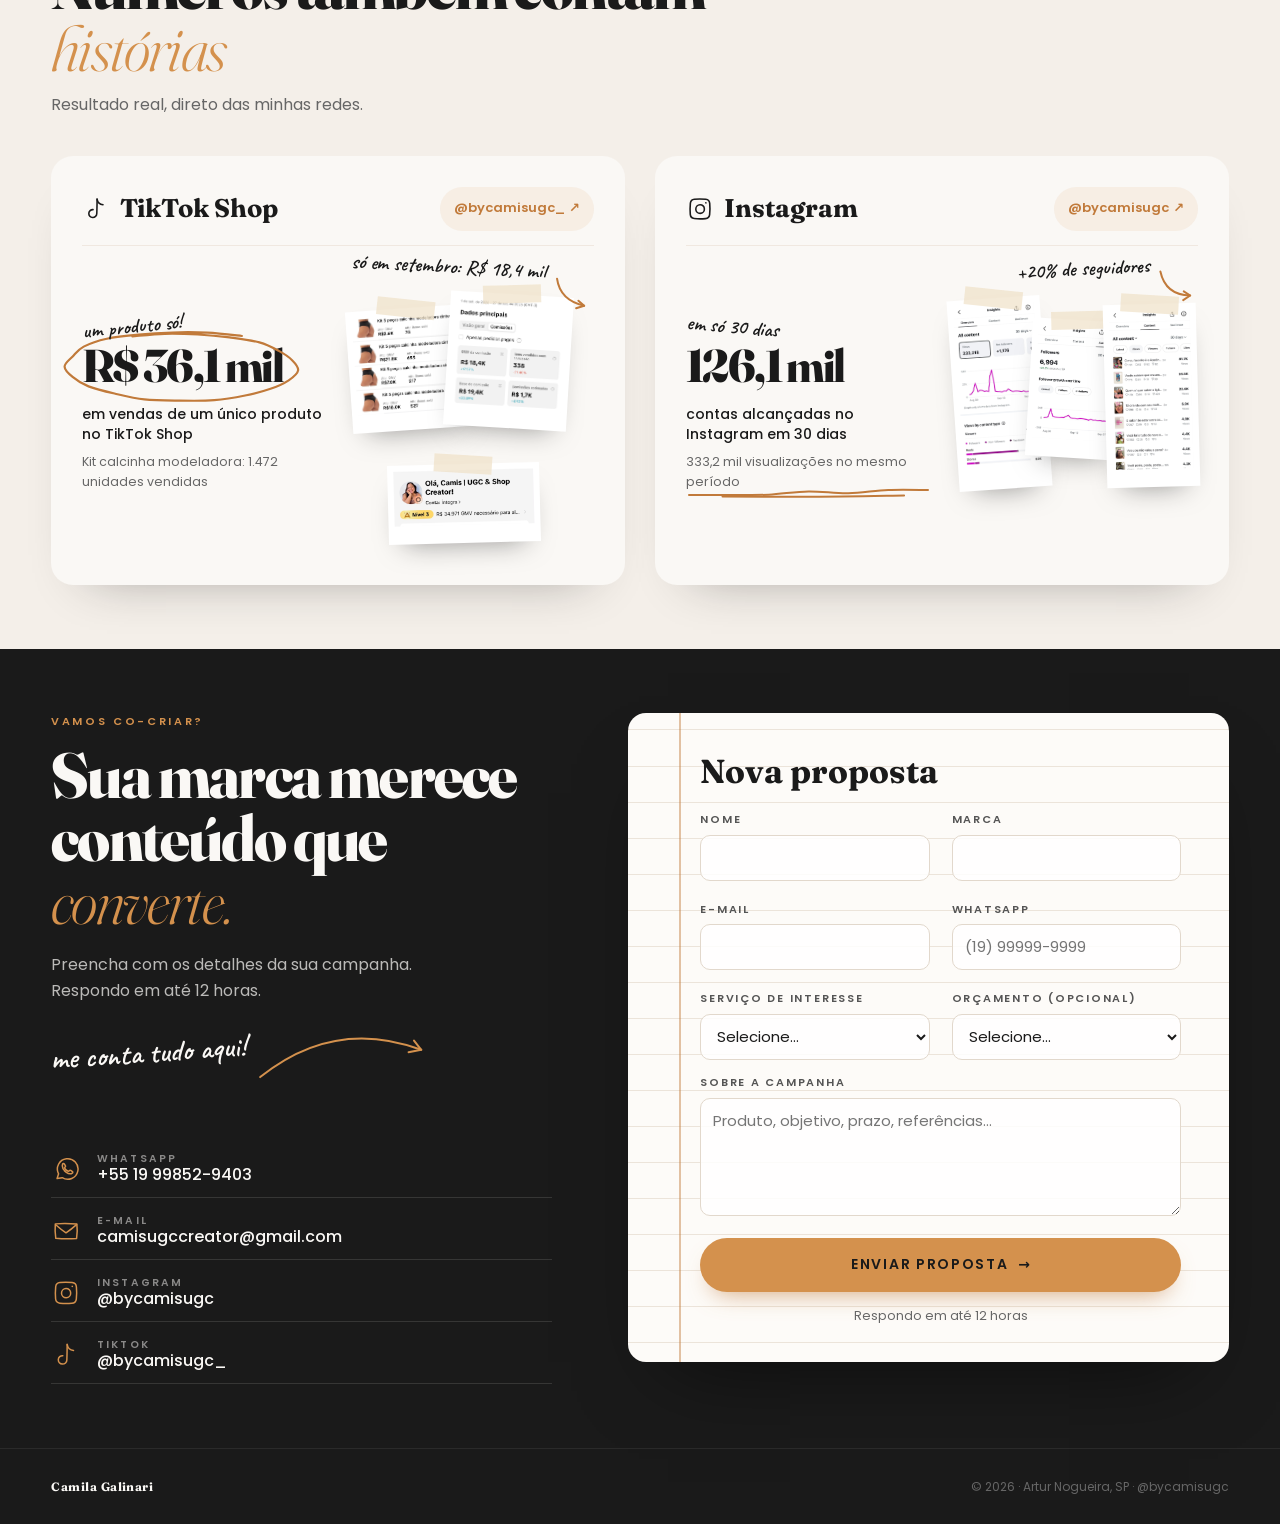
==== commit 9876604f: "fix: secao de skills cabe em uma tela no desktop - altura maxima 100vh menos barra sazonal + menu; g" ====
--- a/index.html
+++ b/index.html
@@ -189,12 +189,12 @@
         <h2 class="skills-title"><span data-sketch="underline" data-sketch-seed="51" data-sketch-width="4" data-sketch-pad="0 14" data-sketch-color="#d4914d"><span data-i18n="skills.soft"></span></span></h2>
         <ul class="skills-list">
           <li class="hand" style="--rot:-2deg"><span data-sketch="underline" data-sketch-seed="52" data-sketch-delay="200"><span data-i18n="skills.softList.0"></span></span></li>
-          <li class="hand" style="--rot:2.5deg"><span data-sketch="circle" data-sketch-seed="53" data-sketch-pad="14 10" data-sketch-delay="450"><span data-i18n="skills.softList.1"></span></span></li>
+          <li class="hand" style="--rot:2.5deg"><span data-sketch="circle" data-sketch-seed="53" data-sketch-pad="12 6" data-sketch-delay="450"><span data-i18n="skills.softList.1"></span></span></li>
           <li class="hand" style="--rot:-1deg"><span data-i18n="skills.softList.2"></span><span class="skills-seta d-only" data-sketch="arrow" data-sketch-seed="54" data-sketch-delay="700" data-sketch-arrow="0.04 0.35 0.94 0.62 -0.35"></span></li>
           <li class="hand" style="--rot:1.5deg"><span data-i18n="skills.softList.3"></span></li>
           <li class="hand" style="--rot:-3deg"><span data-sketch="underline" data-sketch-seed="55" data-sketch-delay="950"><span data-i18n="skills.softList.4"></span></span></li>
           <li class="hand" style="--rot:1deg"><span data-i18n="skills.softList.5"></span></li>
-          <li class="hand" style="--rot:-2deg"><span data-sketch="circle" data-sketch-seed="57" data-sketch-pad="14 10" data-sketch-delay="1200"><span data-i18n="skills.softList.6"></span></span></li>
+          <li class="hand" style="--rot:-2deg"><span data-sketch="circle" data-sketch-seed="57" data-sketch-pad="12 6" data-sketch-delay="1200"><span data-i18n="skills.softList.6"></span></span></li>
         </ul>
       </div>
 
@@ -206,14 +206,14 @@
       <div class="skills-col skills-hard">
         <h2 class="skills-title"><span data-sketch="underline" data-sketch-seed="59" data-sketch-width="4" data-sketch-pad="0 14" data-sketch-color="#d4914d"><span data-i18n="skills.hard"></span></span></h2>
         <ul class="skills-list">
-          <li class="hand" style="--rot:2deg"><span class="skills-seta d-only" data-sketch="arrow" data-sketch-seed="60" data-sketch-delay="300" data-sketch-arrow="0.96 0.35 0.06 0.62 0.35"></span><span data-sketch="circle" data-sketch-seed="61" data-sketch-pad="14 10" data-sketch-delay="550"><span data-i18n="skills.hardList.0"></span></span></li>
+          <li class="hand" style="--rot:2deg"><span class="skills-seta d-only" data-sketch="arrow" data-sketch-seed="60" data-sketch-delay="300" data-sketch-arrow="0.96 0.35 0.06 0.62 0.35"></span><span data-sketch="circle" data-sketch-seed="61" data-sketch-pad="12 6" data-sketch-delay="550"><span data-i18n="skills.hardList.0"></span></span></li>
           <li class="hand" style="--rot:-1.5deg"><span data-sketch="underline" data-sketch-seed="62" data-sketch-delay="750"><span data-i18n="skills.hardList.1"></span></span></li>
           <li class="hand" style="--rot:1deg"><span data-i18n="skills.hardList.2"></span></li>
           <li class="hand" style="--rot:-2.5deg"><span data-sketch="underline" data-sketch-seed="63" data-sketch-delay="950"><span data-i18n="skills.hardList.3"></span></span></li>
           <li class="hand" style="--rot:1.5deg"><span data-i18n="skills.hardList.4"></span></li>
           <li class="hand" style="--rot:-1deg"><span data-sketch="underline" data-sketch-seed="64" data-sketch-delay="1150"><span data-i18n="skills.hardList.5"></span></span></li>
           <li class="hand" style="--rot:2deg"><span data-i18n="skills.hardList.6"></span></li>
-          <li class="hand" style="--rot:-2deg"><span data-sketch="circle" data-sketch-seed="65" data-sketch-pad="14 10" data-sketch-delay="1350"><span data-i18n="skills.hardList.7"></span></span></li>
+          <li class="hand" style="--rot:-2deg"><span data-sketch="circle" data-sketch-seed="65" data-sketch-pad="12 6" data-sketch-delay="1350"><span data-i18n="skills.hardList.7"></span></span></li>
           <li class="hand" style="--rot:3deg"><span data-sketch="underline" data-sketch-seed="66" data-sketch-delay="1550"><span data-i18n="skills.hardList.8"></span></span></li>
         </ul>
       </div>
--- a/css/secoes-4.css
+++ b/css/secoes-4.css
@@ -1,10 +1,18 @@
 /* =========================================================
    4. SKILLS: soft skills | foto | hard skills
    ========================================================= */
-.skills { padding: var(--espaco-secao) 0; background: var(--bg); }
+/* a seção inteira cabe numa tela no desktop: 100vh menos barra sazonal + menu */
+.skills {
+  padding: var(--espaco-secao) 0;
+  background: var(--bg);
+  max-height: calc(100vh - var(--header-h));
+  max-height: calc(100svh - var(--header-h));
+  display: flex;
+  align-items: center;
+}
 .skills-grid {
   display: grid;
-  grid-template-columns: minmax(0, 1fr) 30% minmax(0, 1fr);
+  grid-template-columns: 1fr auto 1fr;
   gap: clamp(24px, 3.5vw, 56px);
   align-items: center;
 }
@@ -17,21 +25,21 @@
   font-family: var(--f-display);
   font-weight: 800;
   font-variation-settings: "opsz" 144;
-  font-size: clamp(30px, 3vw, 46px);
+  font-size: clamp(26px, min(2.4vw, 4.6vh), 40px);
   line-height: 1;
   letter-spacing: -.02em;
   text-transform: uppercase;
-  margin-bottom: 26px;
+  margin-bottom: clamp(12px, 2vh, 20px);
 }
 .skills-title .sketch-host { padding: 0 .1em; }
-.skills-list { list-style: none; margin: 0; padding: 0; display: flex; flex-direction: column; gap: 14px; }
+.skills-list { list-style: none; margin: 0; padding: 0; display: flex; flex-direction: column; gap: clamp(4px, 1vh, 10px); }
 .skills-soft .skills-list { align-items: flex-end; }
 .skills-hard .skills-list { align-items: flex-start; }
 .skills-list li {
   display: inline-flex;
   align-items: center;
   gap: 6px;
-  font-size: clamp(21px, 1.9vw, 28px);
+  font-size: clamp(20px, min(1.7vw, 3.3vh), 26px);
   font-weight: 600;
   line-height: 1.15;
   transform-origin: center;
@@ -49,11 +57,13 @@
 }
 .skills-foto.reveal { transform: rotate(-3deg) translateY(24px); }
 .skills-foto.reveal.is-visible { transform: rotate(-3deg); }
+/* tamanho pela ALTURA: até 60vh (com a moldura) e no máximo 320px de largura */
 .skills-foto img {
   display: block;
-  width: 100%;
+  height: min(calc(60vh - 56px), 370px);
+  width: auto;
+  max-width: 296px;
   aspect-ratio: 4 / 5;
-  height: auto;
   object-fit: cover;
   object-position: 47% 28%;   /* rosto centralizado */
 }
@@ -61,7 +71,9 @@
 
 @media (max-width: 899px) {
   .skills-grid { grid-template-columns: 1fr; gap: 36px; justify-items: start; }
+  .skills { max-height: none; display: block; }
   .skills-foto { order: -1; width: 70%; justify-self: center; }
+  .skills-foto img { width: 100%; height: auto; max-width: none; }
   .skills-soft, .skills-hard { text-align: left; }
   .skills-soft .skills-list, .skills-hard .skills-list { align-items: flex-start; }
   .skills-title { font-size: 30px; margin-bottom: 18px; }
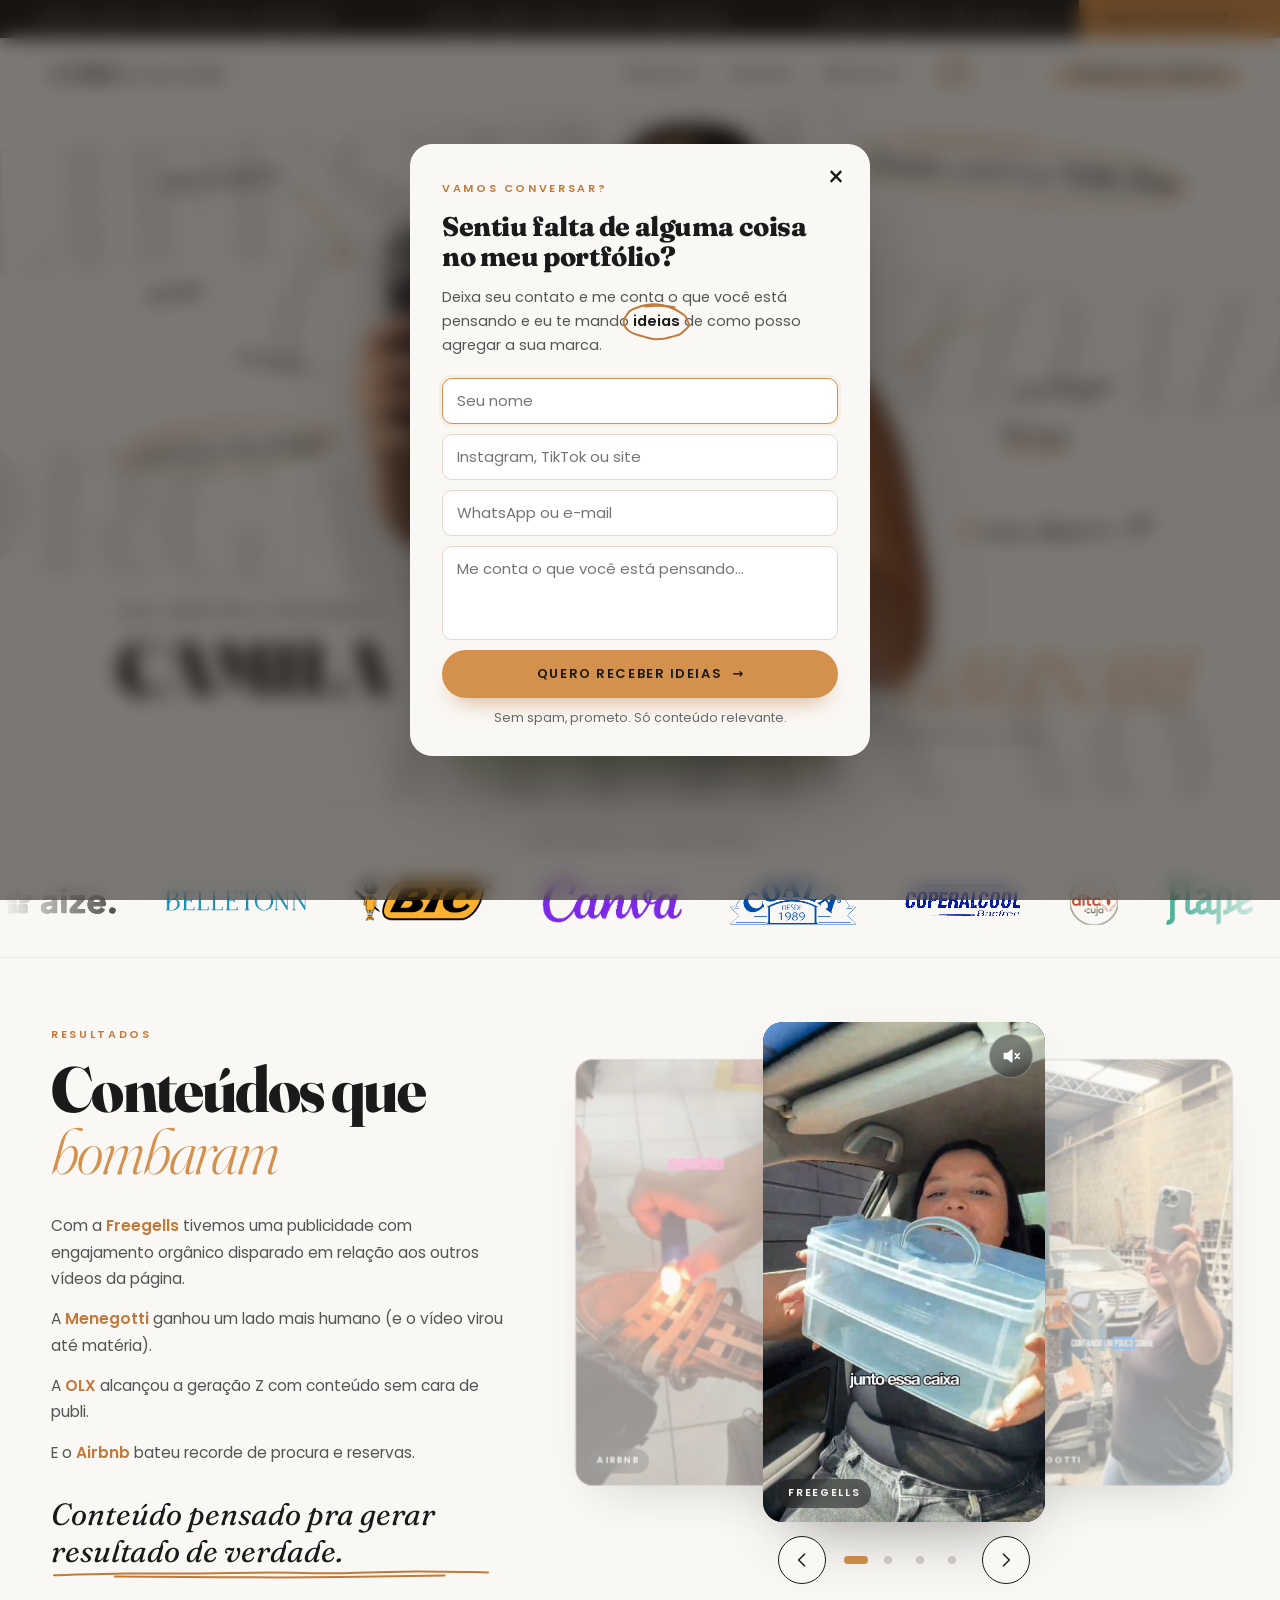
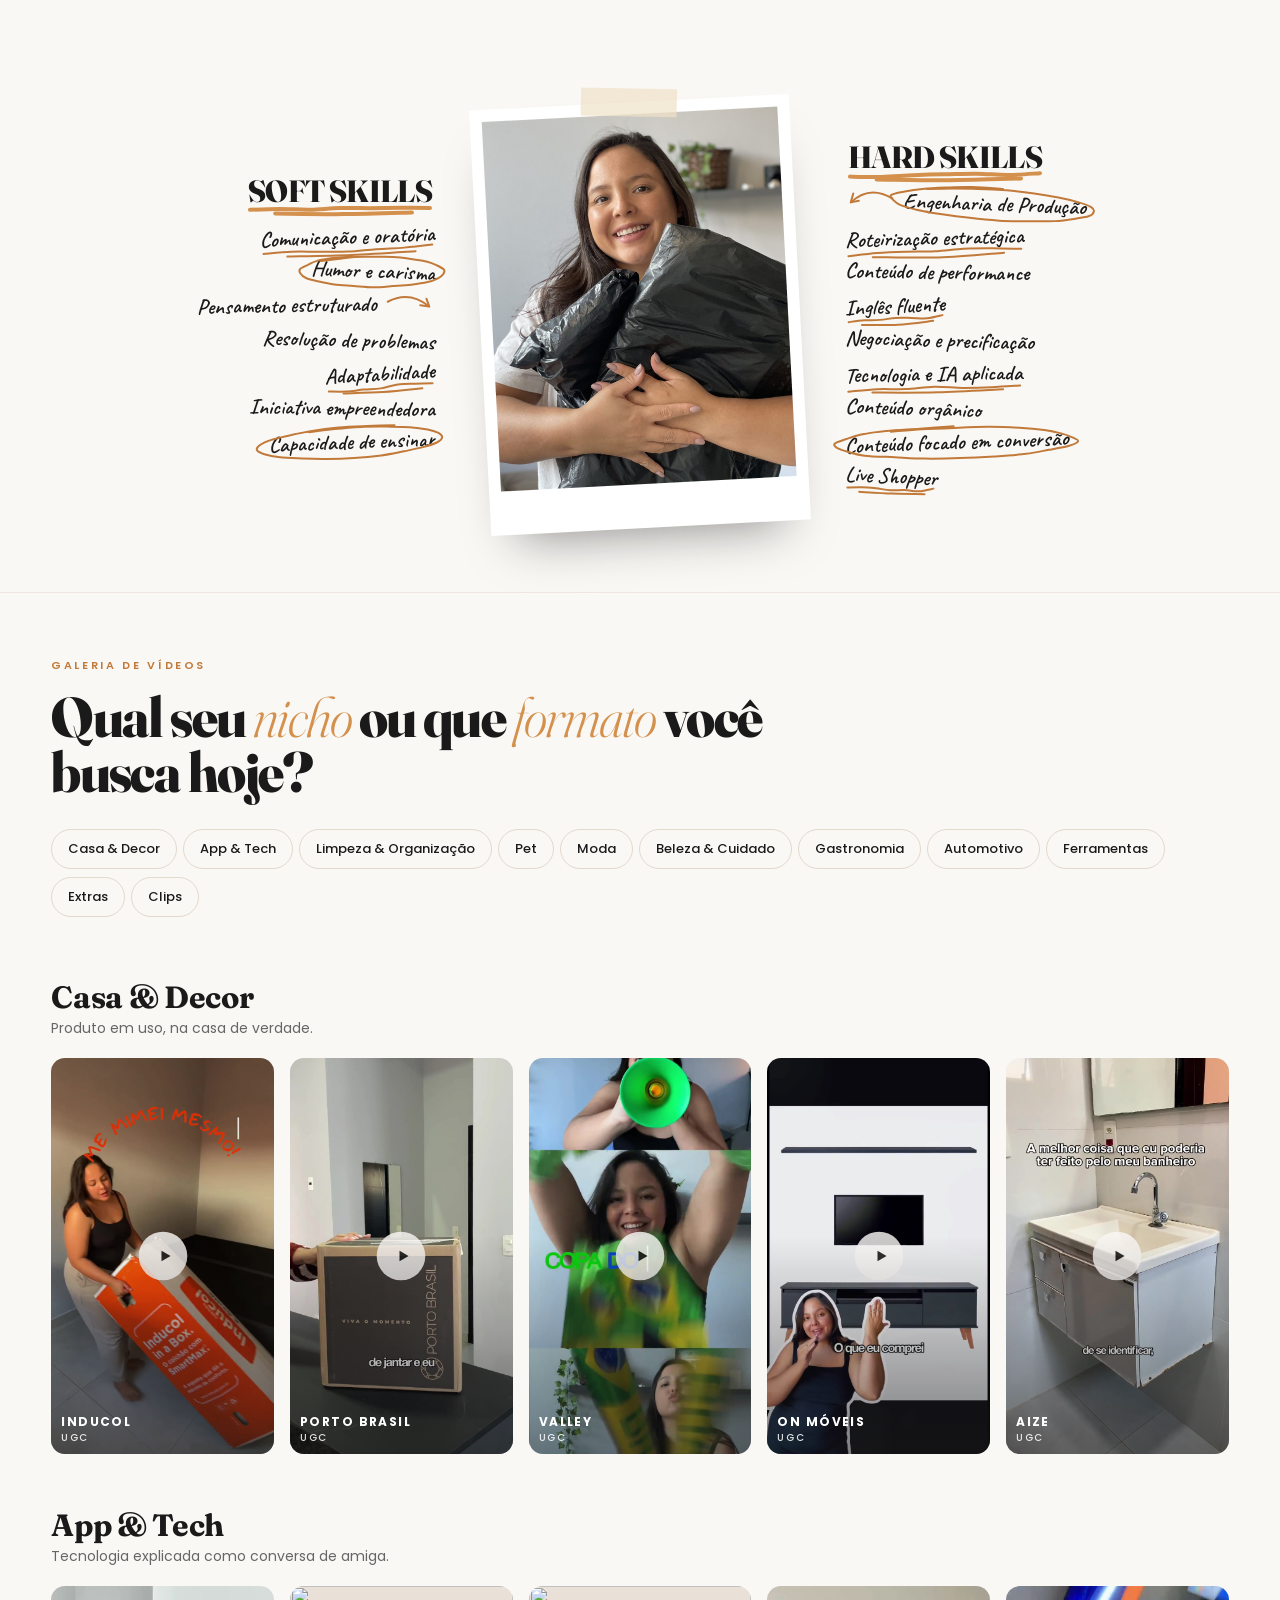
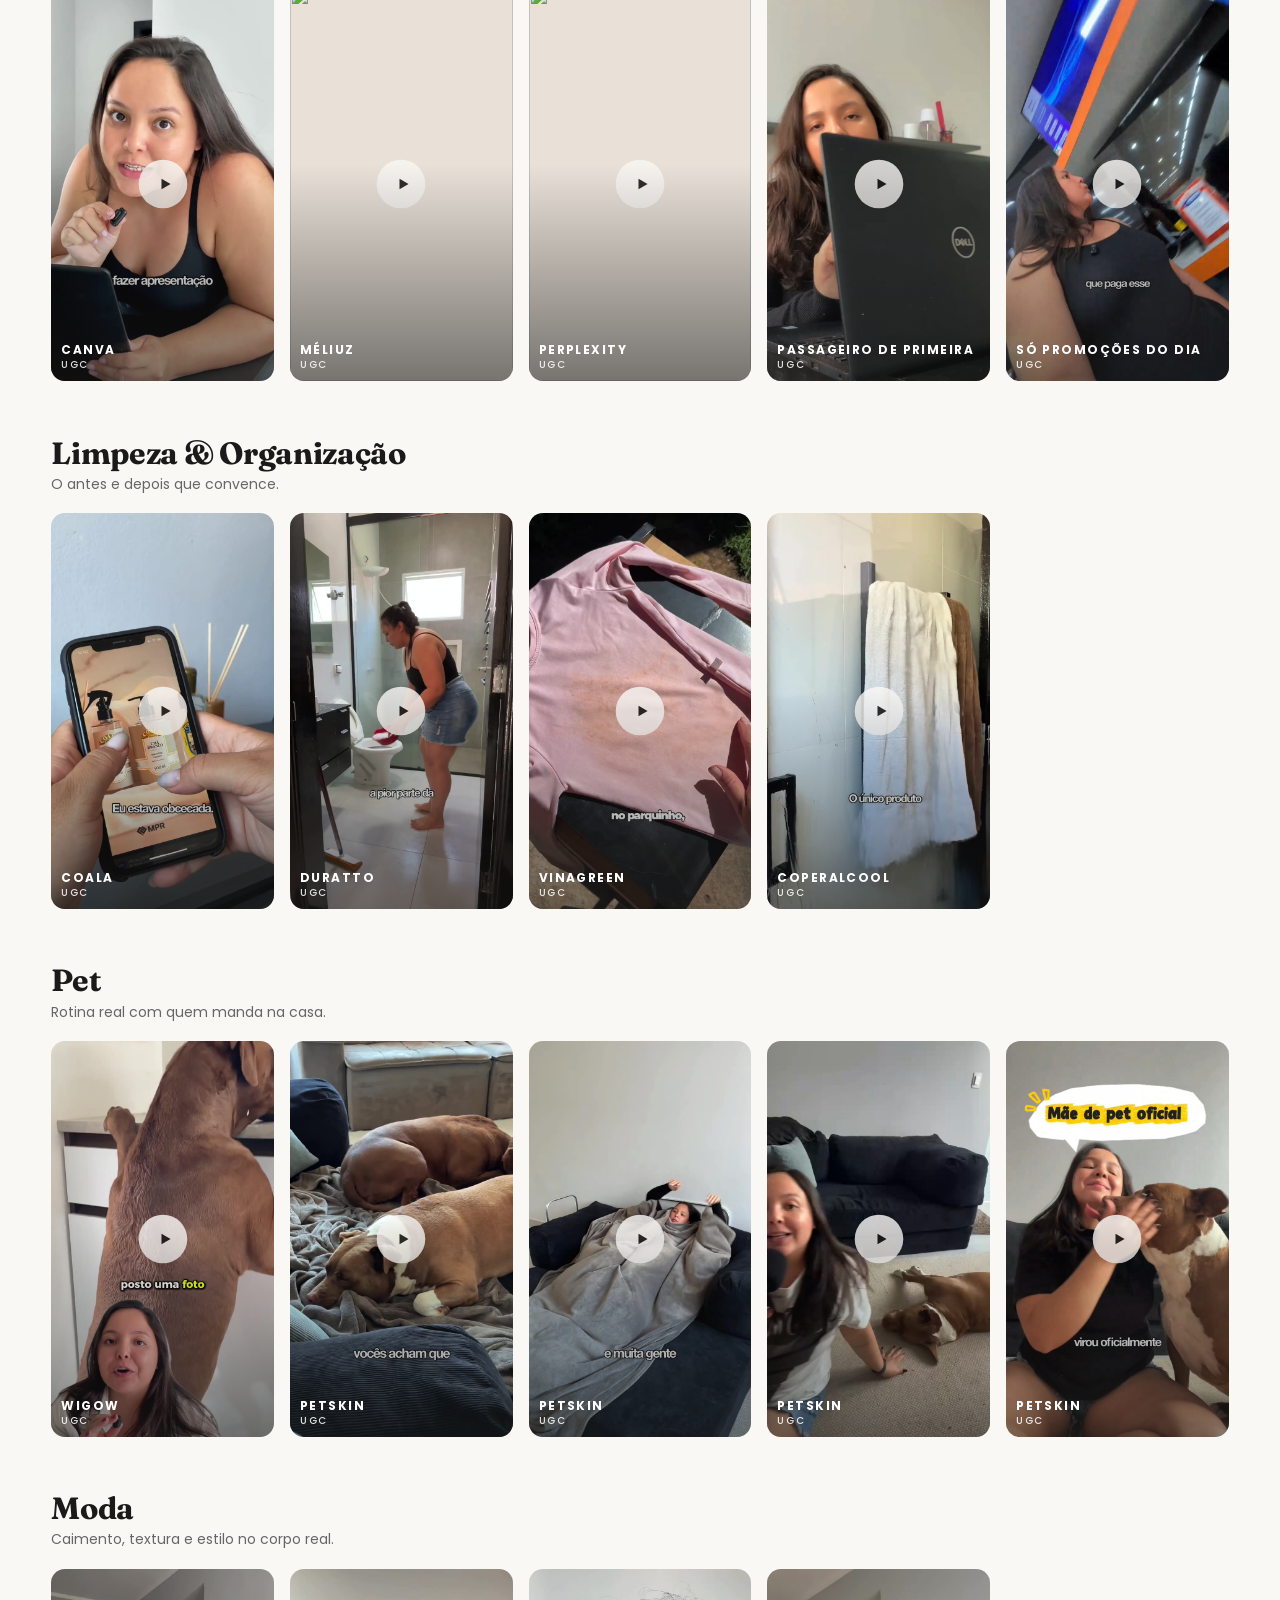
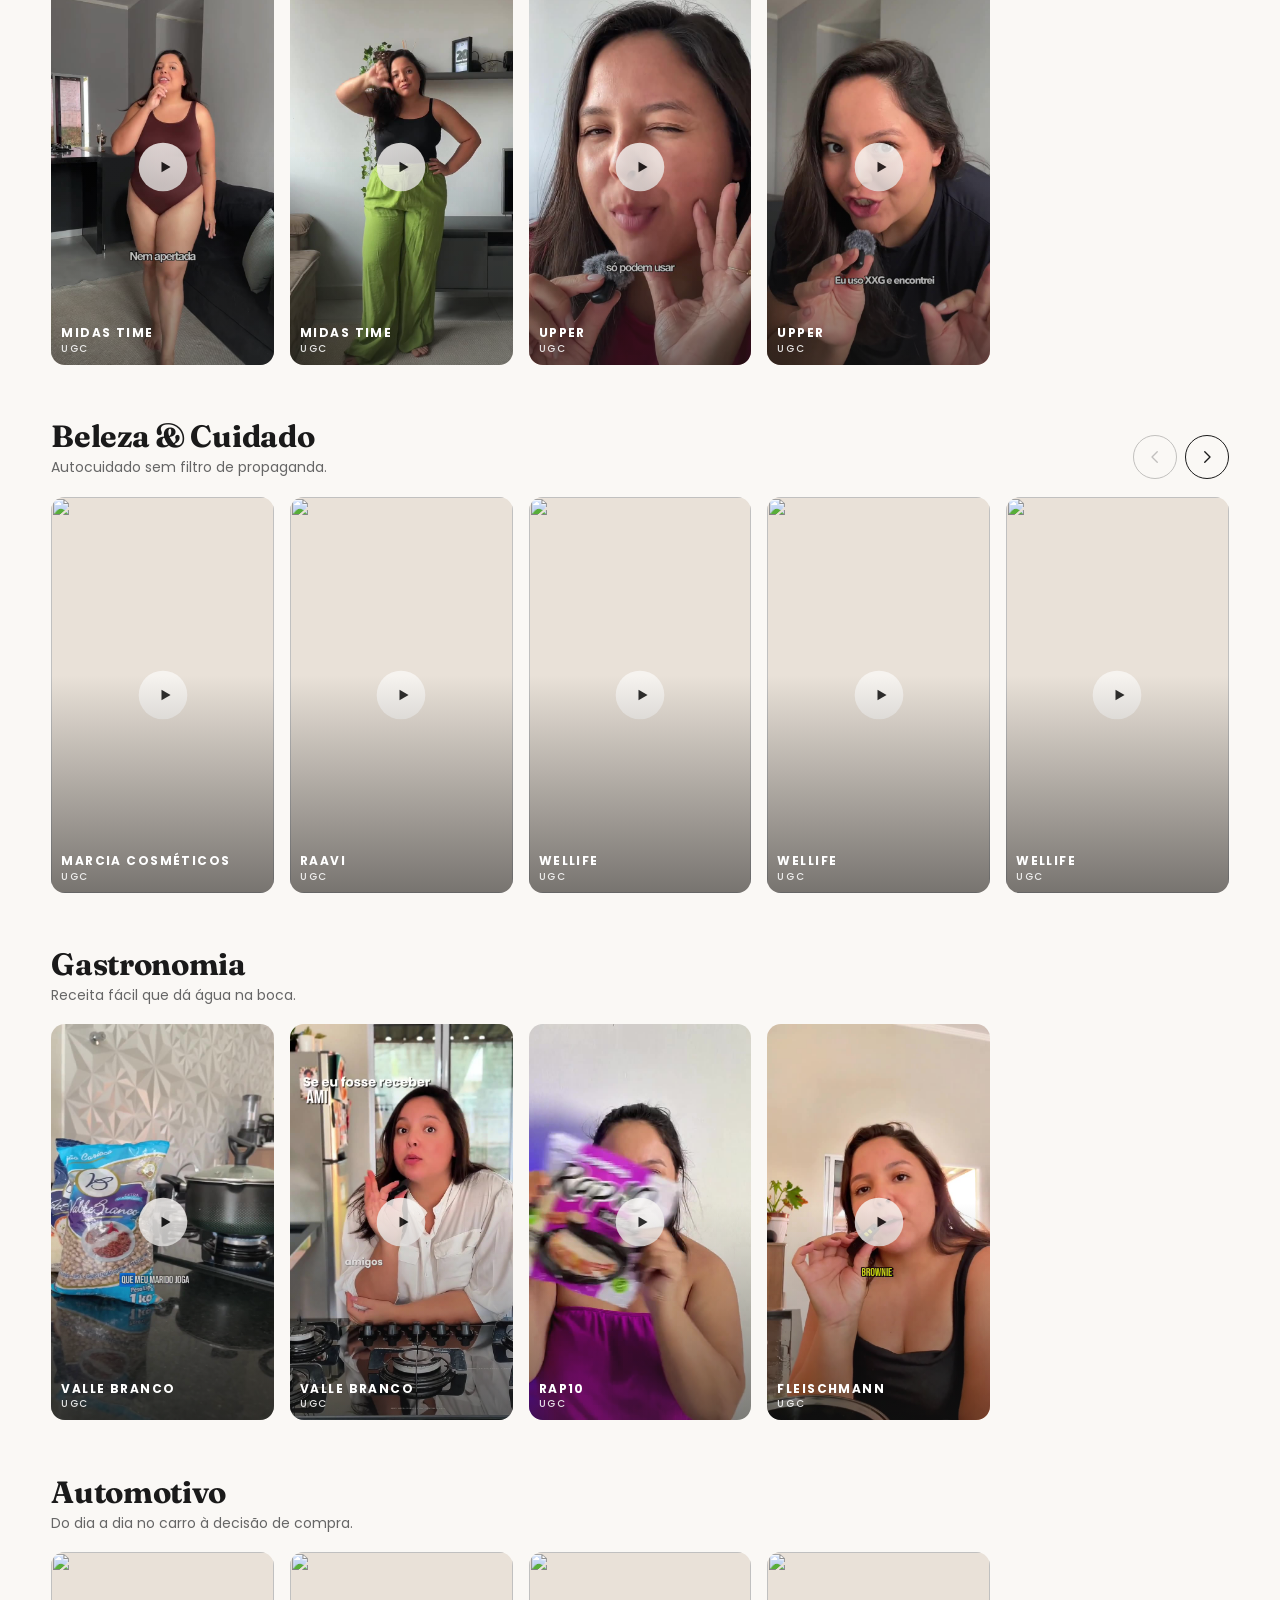
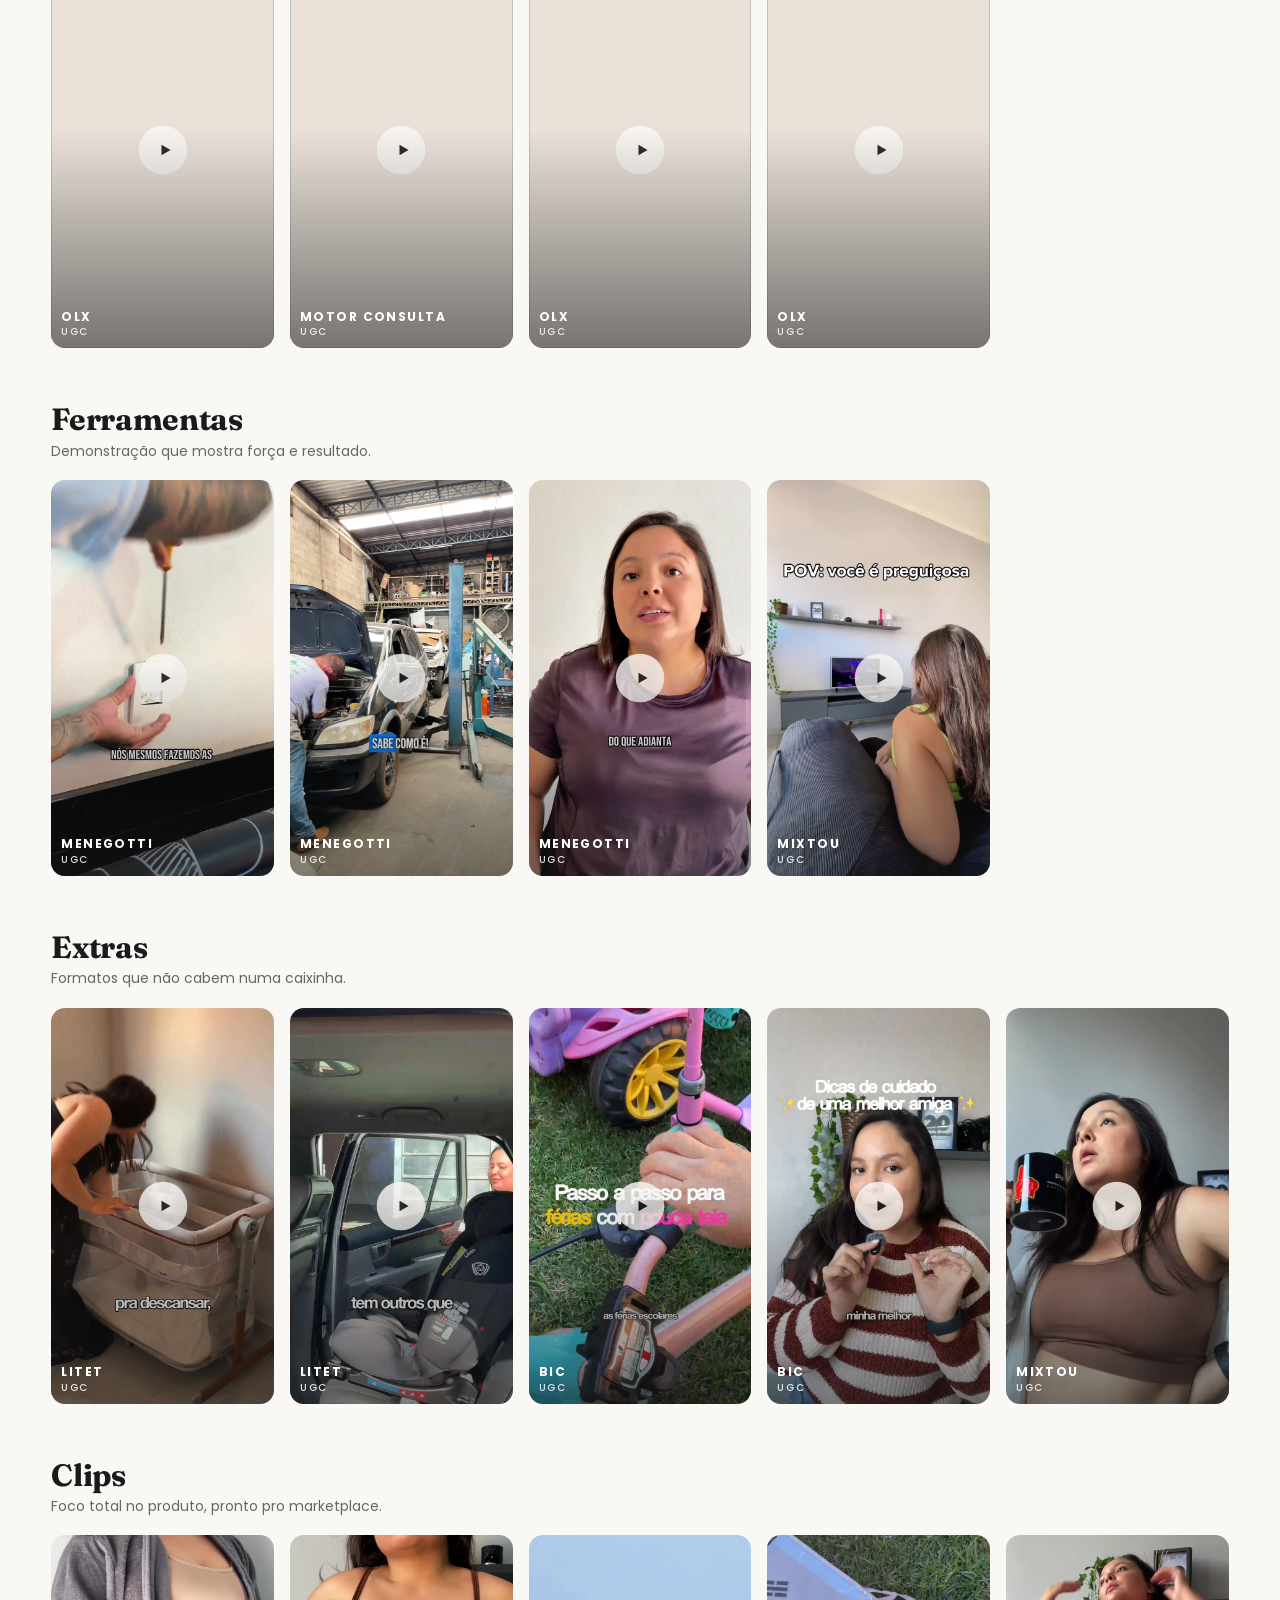
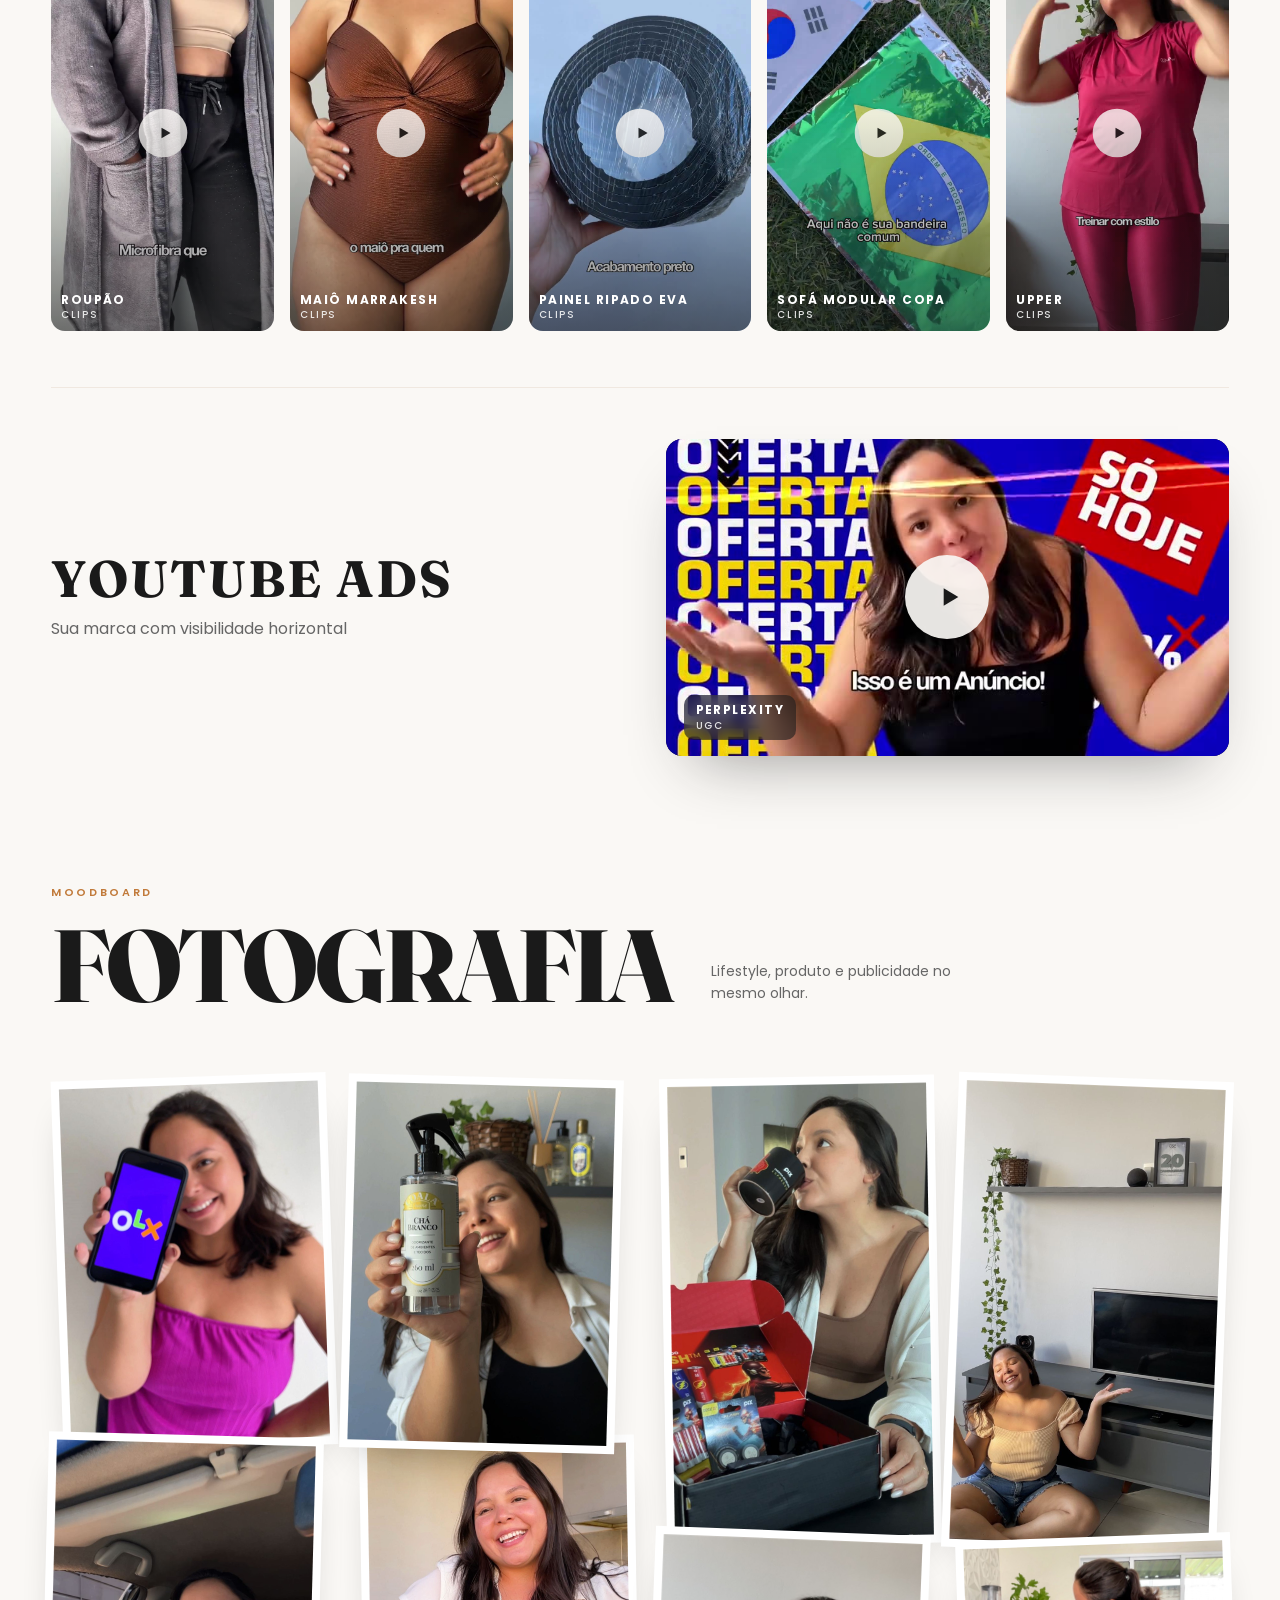
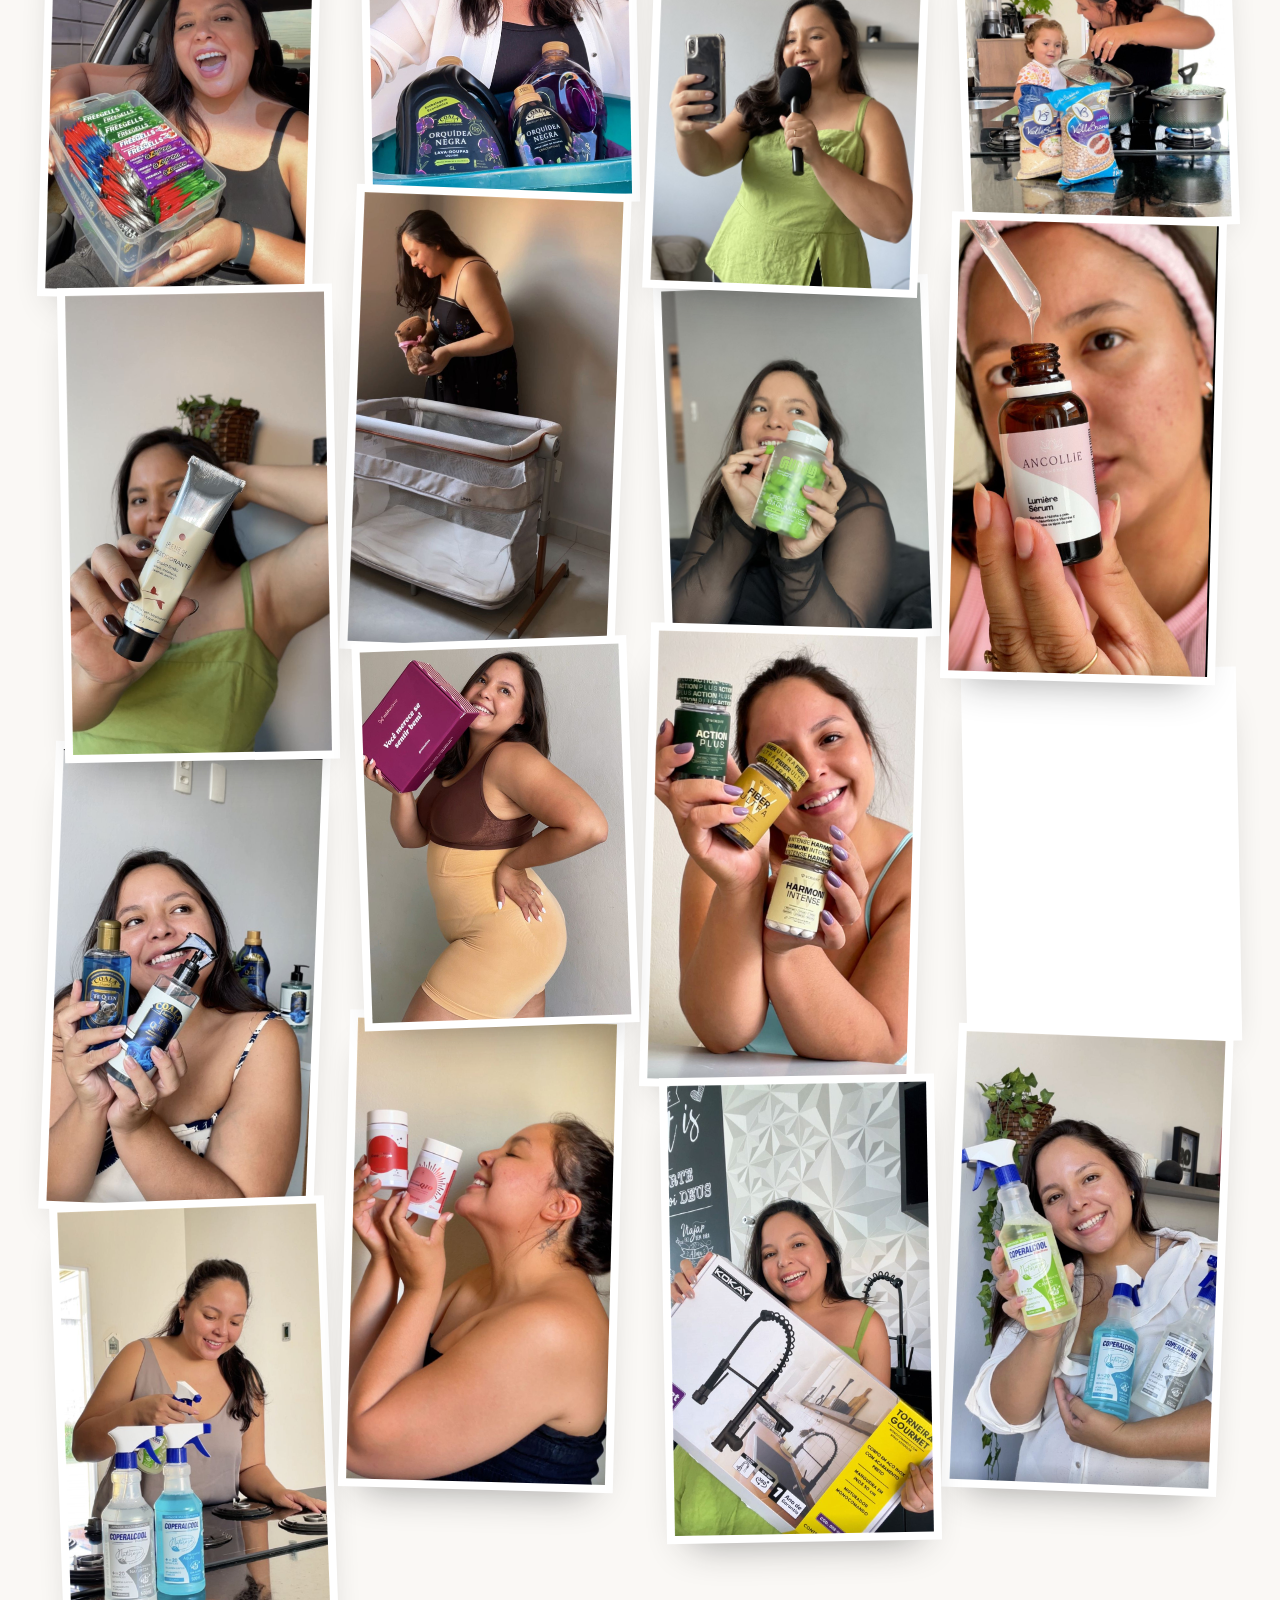
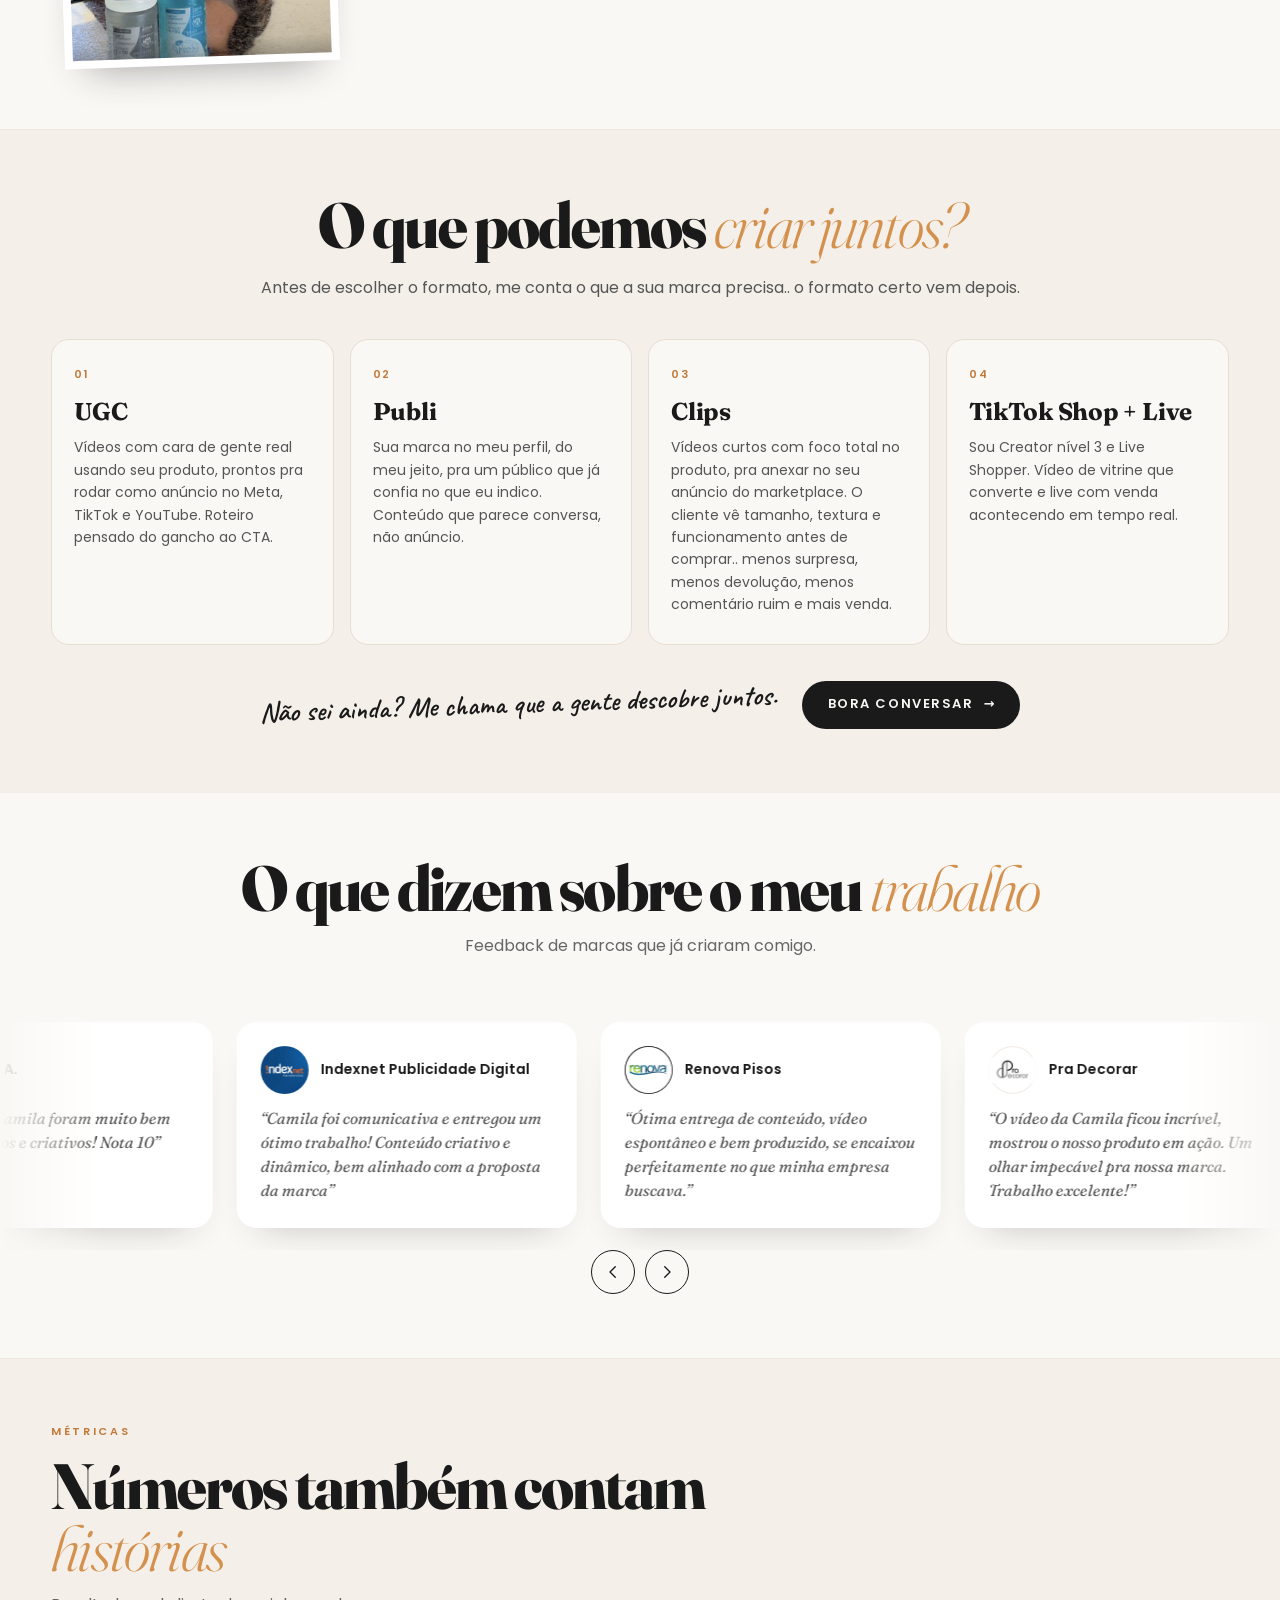
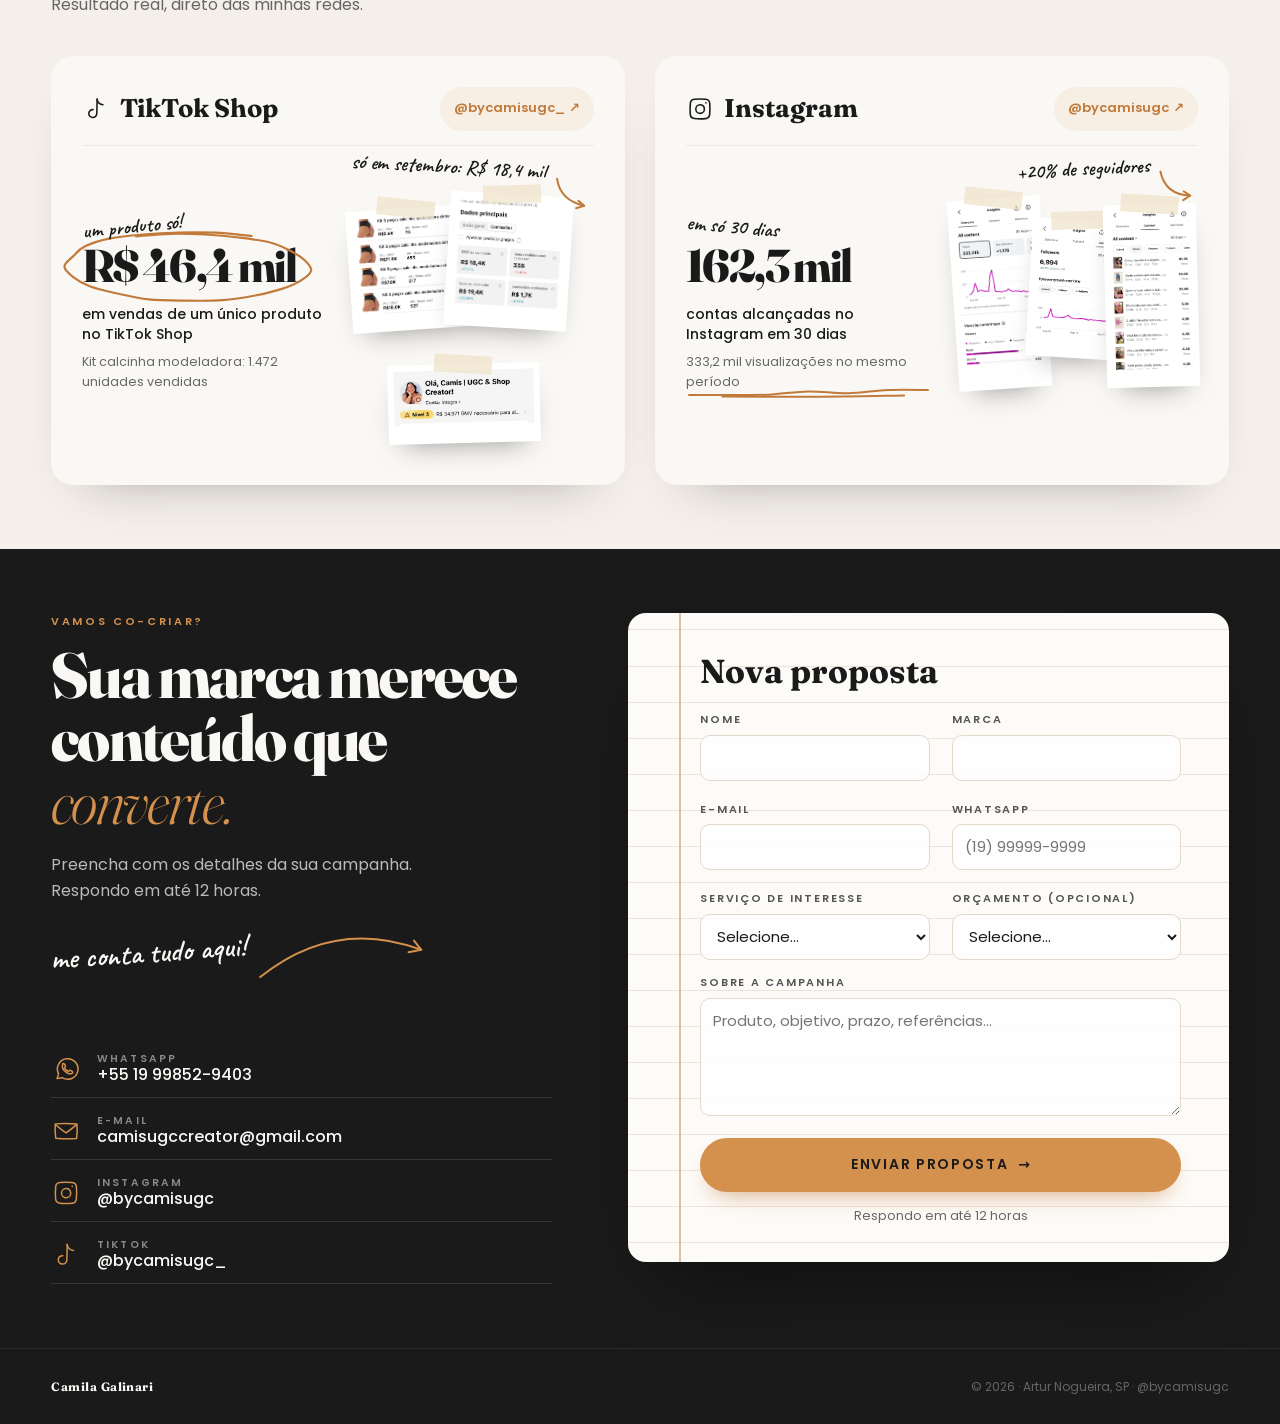
==== commit d00ce2d2: "feat: celular mostra o mesmo layout do computador (viewport 1280px) - meta viewport width=1280: no c" ====
--- a/index.html
+++ b/index.html
@@ -2,7 +2,8 @@
 <html lang="pt-BR" class="i18n-loading">
 <head>
 <meta charset="utf-8">
-<meta name="viewport" content="width=device-width, initial-scale=1">
+<!-- celular mostra o mesmo layout do computador (miniatura com zoom livre) -->
+<meta name="viewport" content="width=1280">
 <title>Camila Galinari</title>
 <meta name="description" content="">
 <link rel="icon" href="img/favicon.svg" type="image/svg+xml">
--- a/css/hero.css
+++ b/css/hero.css
@@ -5,16 +5,17 @@
    ========================================================= */
 .hero {
   /* a foto ocupa ~85% da altura da tela, sem nunca entrar embaixo do header */
-  --stage-h: min(85vh, calc(100vh - var(--header-h) - 12px));
-  --stage-h: min(85svh, calc(100svh - var(--header-h) - 12px));
+  /* também limitado pela largura (62.5vw): no celular em pé a tela virtual é muito alta */
+  --stage-h: min(85vh, calc(100vh - var(--header-h) - 12px), calc(62.5vw - var(--header-h) - 12px));
+  --stage-h: min(85svh, calc(100svh - var(--header-h) - 12px), calc(62.5vw - var(--header-h) - 12px));
   --photo-ratio: 0.8547;              /* largura / altura da foto recortada (img/hero-camila) */
   --stage-w: calc(var(--stage-h) * var(--photo-ratio));
   --side: calc((100vw - var(--stage-w)) / 2);
   --name-size: clamp(52px, calc((var(--side) - var(--gutter)) / 4), 168px);
 
   position: relative;
-  min-height: 100vh;
-  min-height: 100svh;
+  min-height: min(100vh, 62.5vw);
+  min-height: min(100svh, 62.5vw);
   padding-top: var(--header-h);
   background: var(--bg);
   overflow-x: clip;
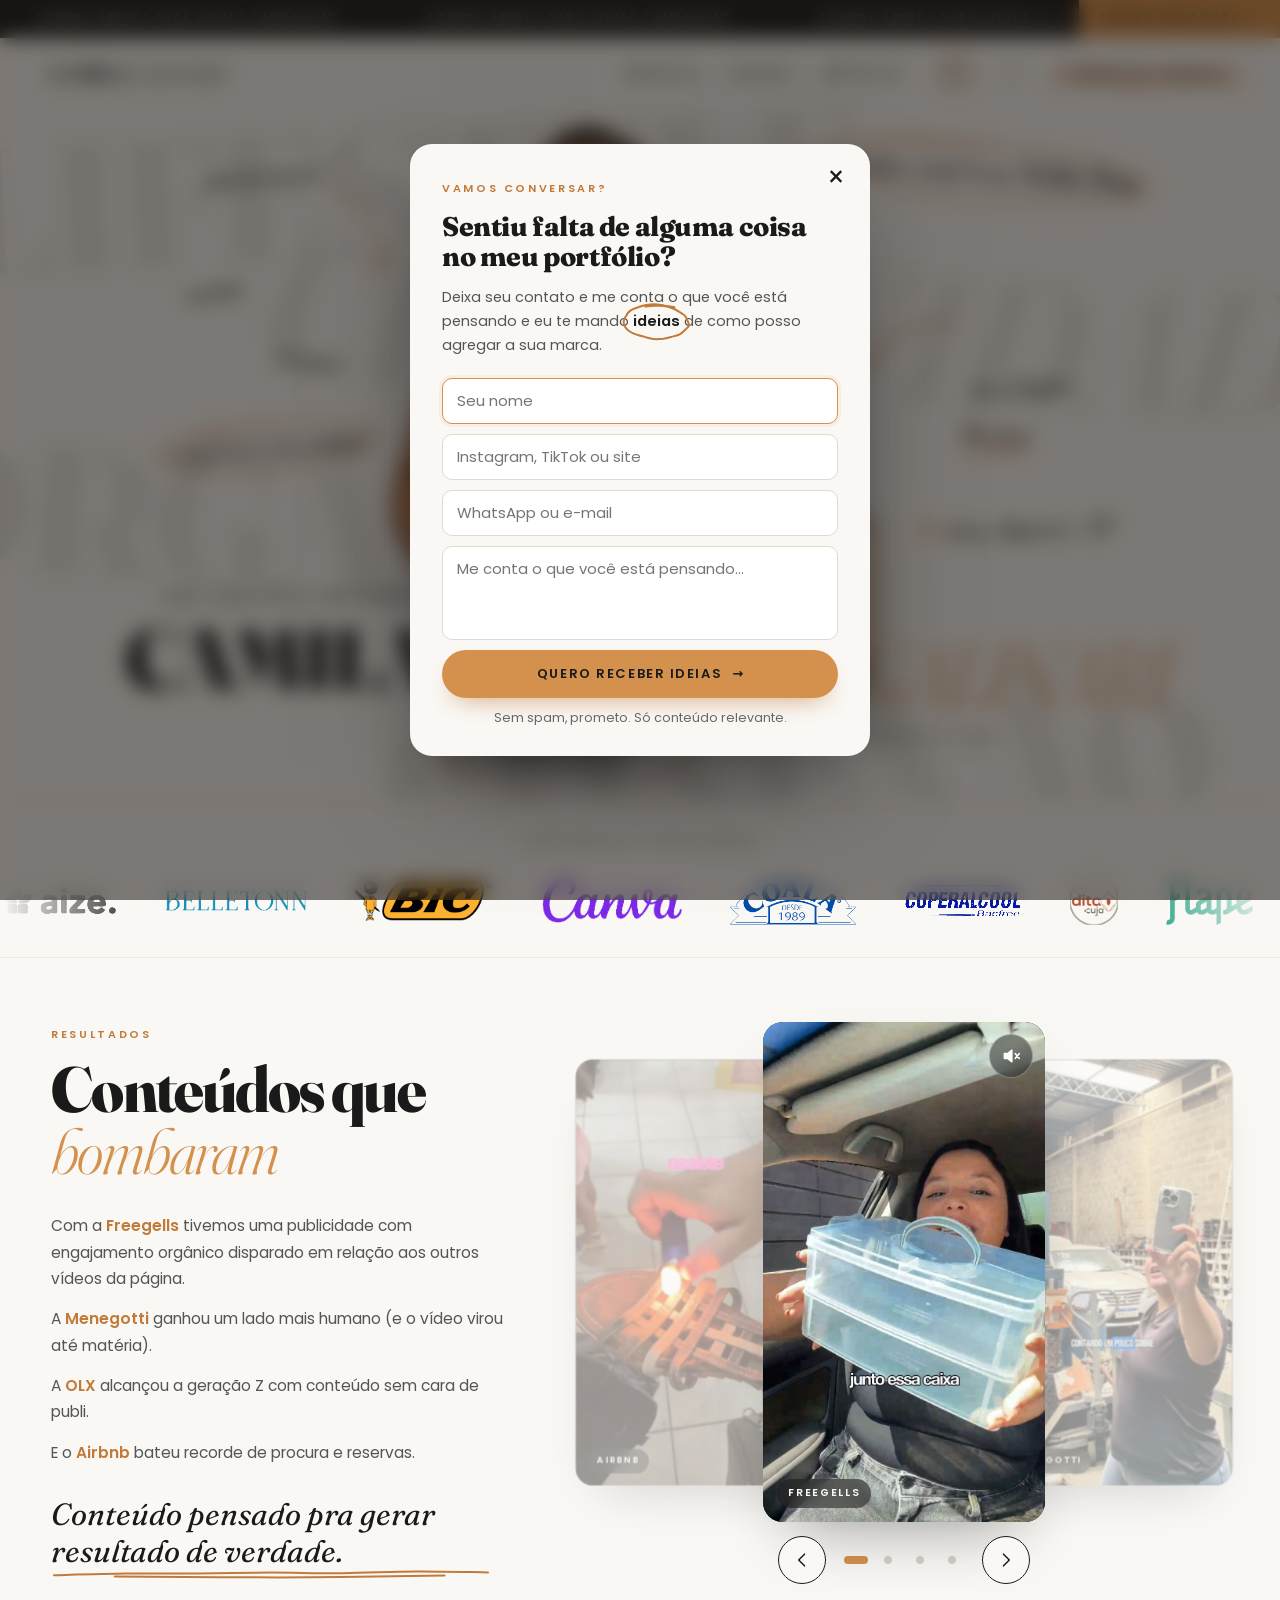
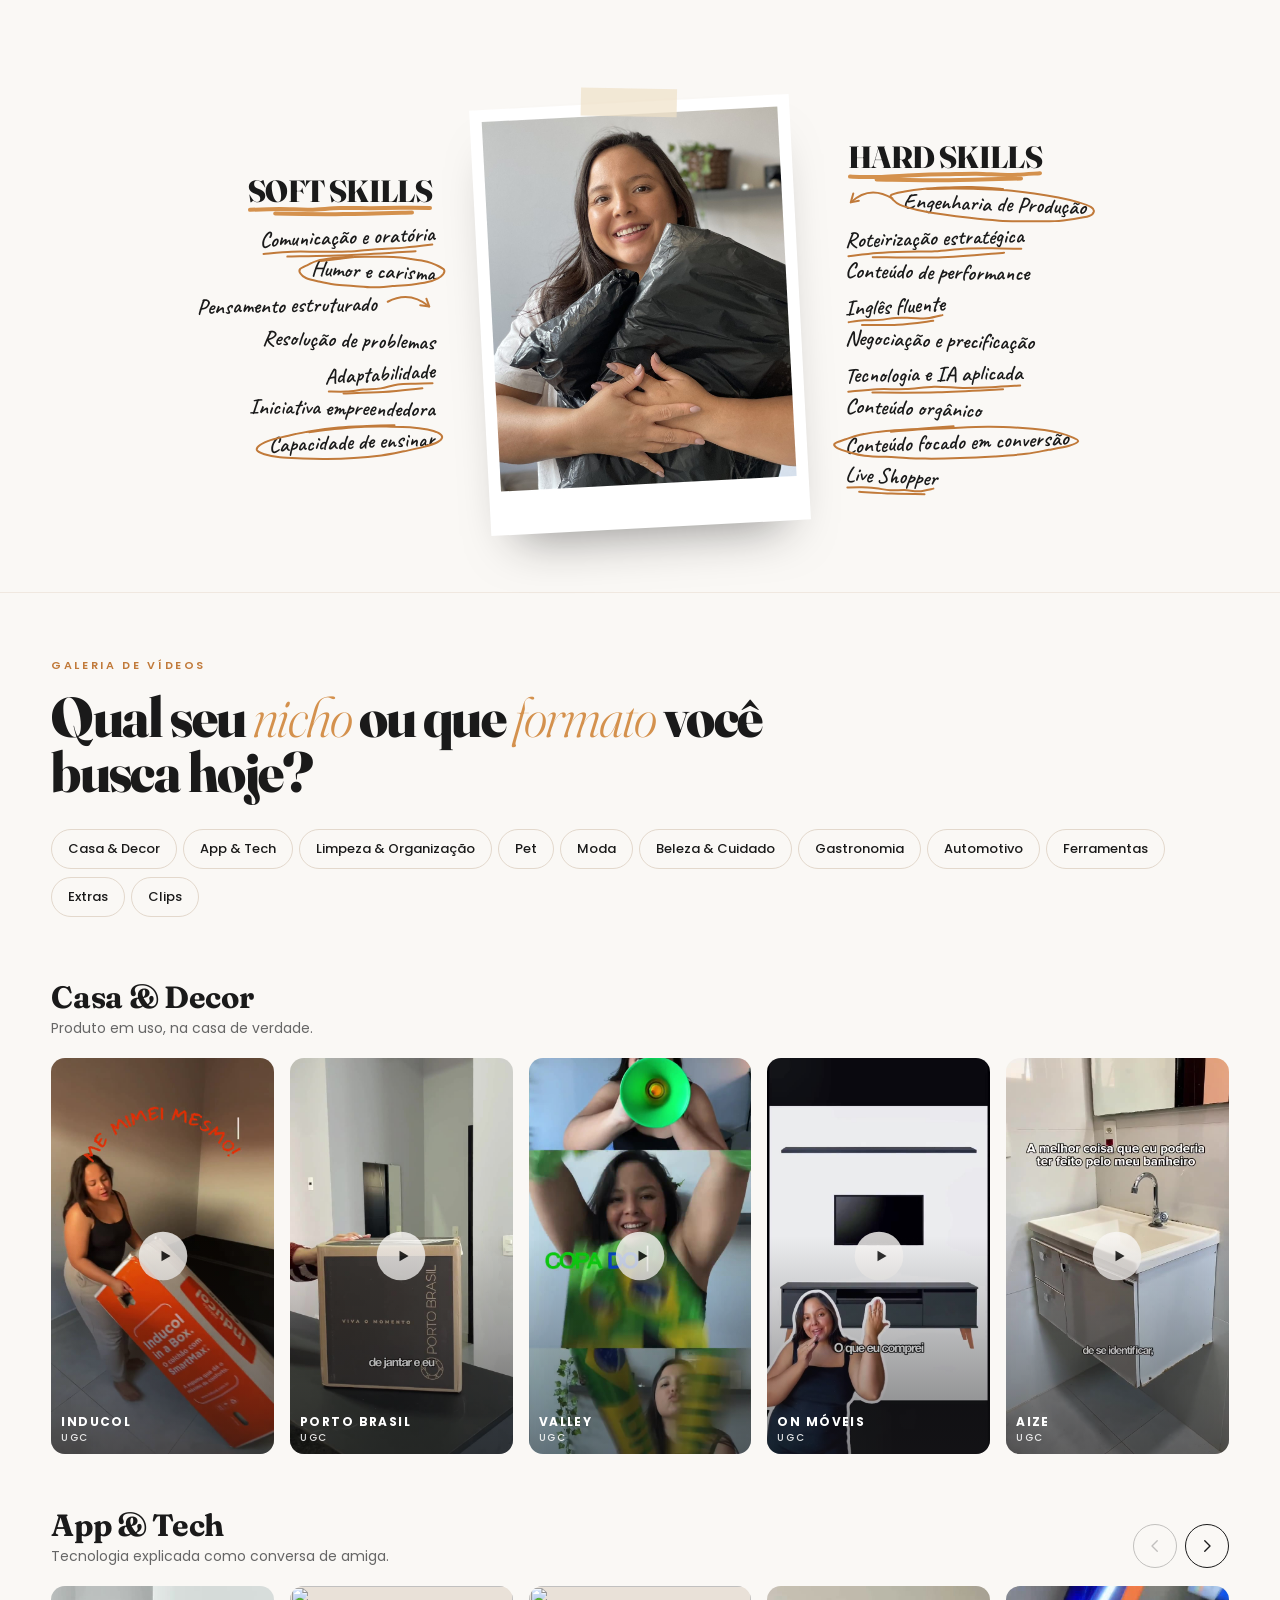
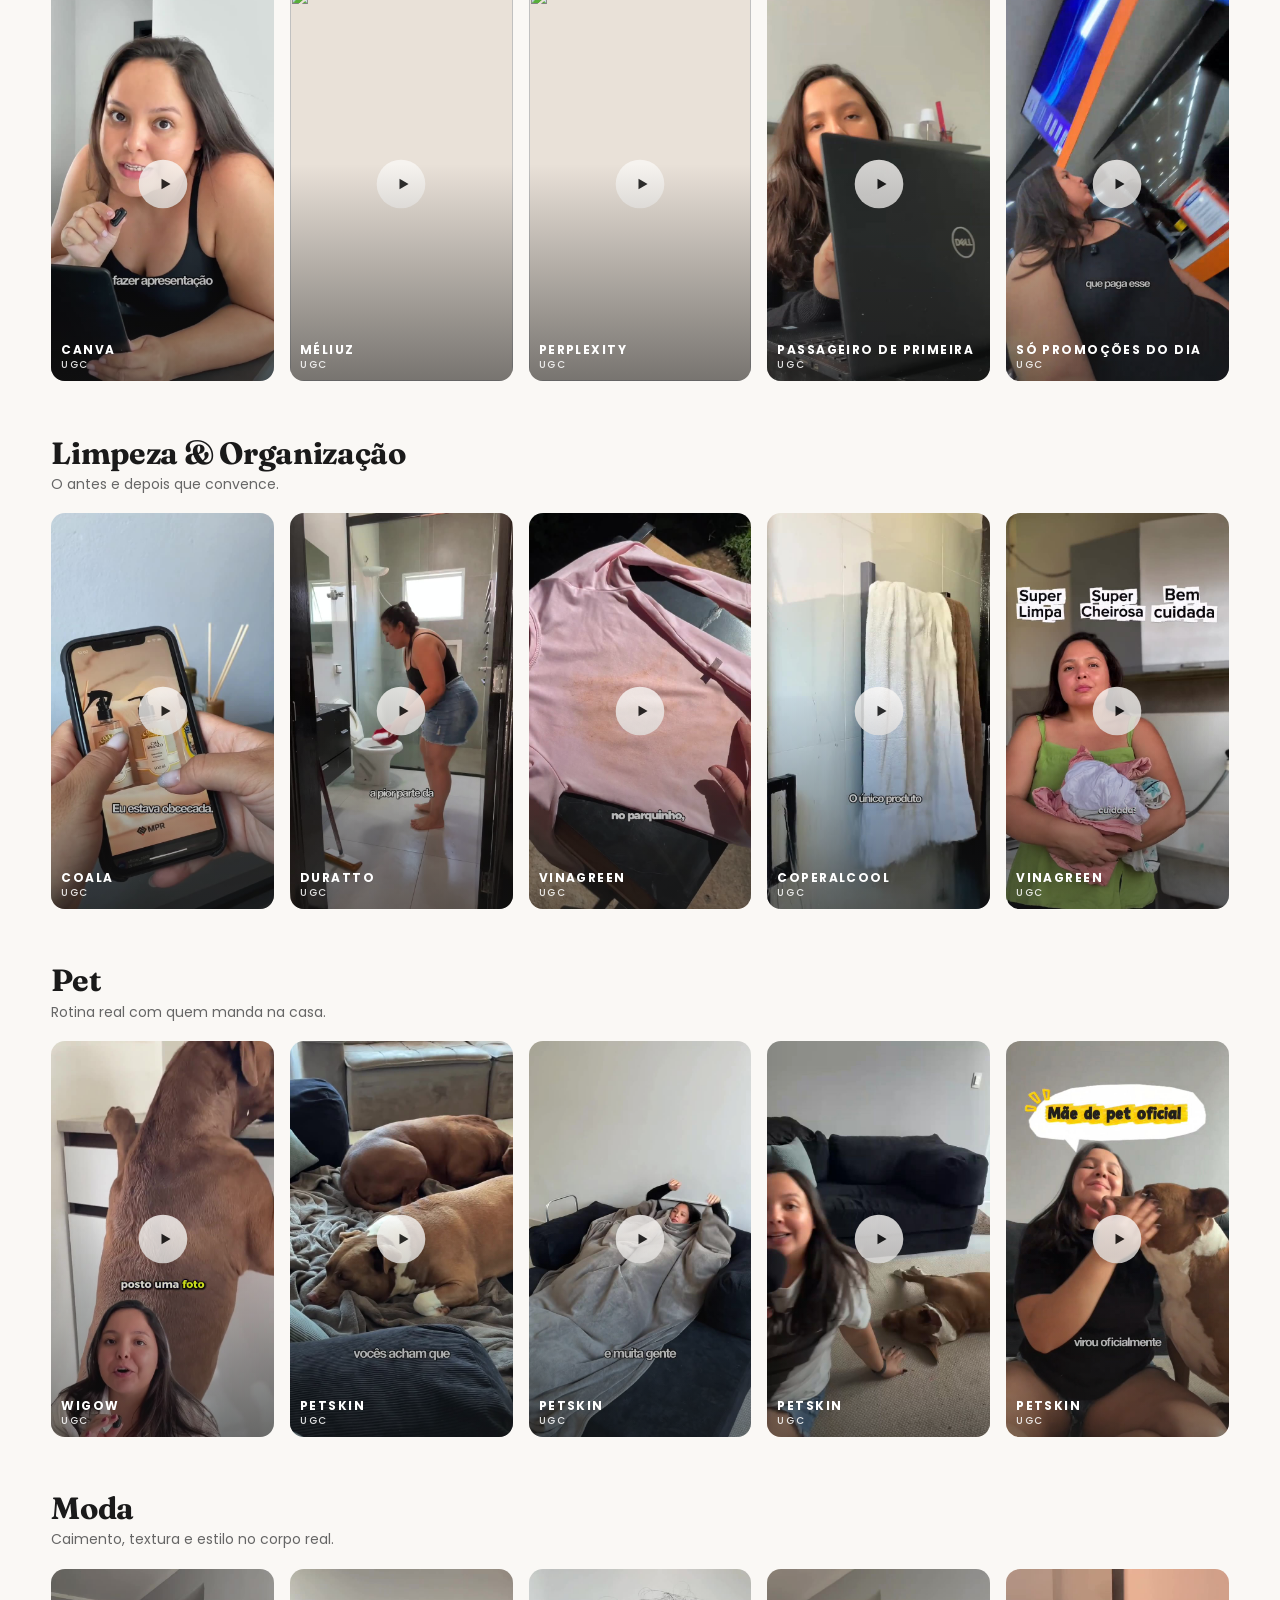
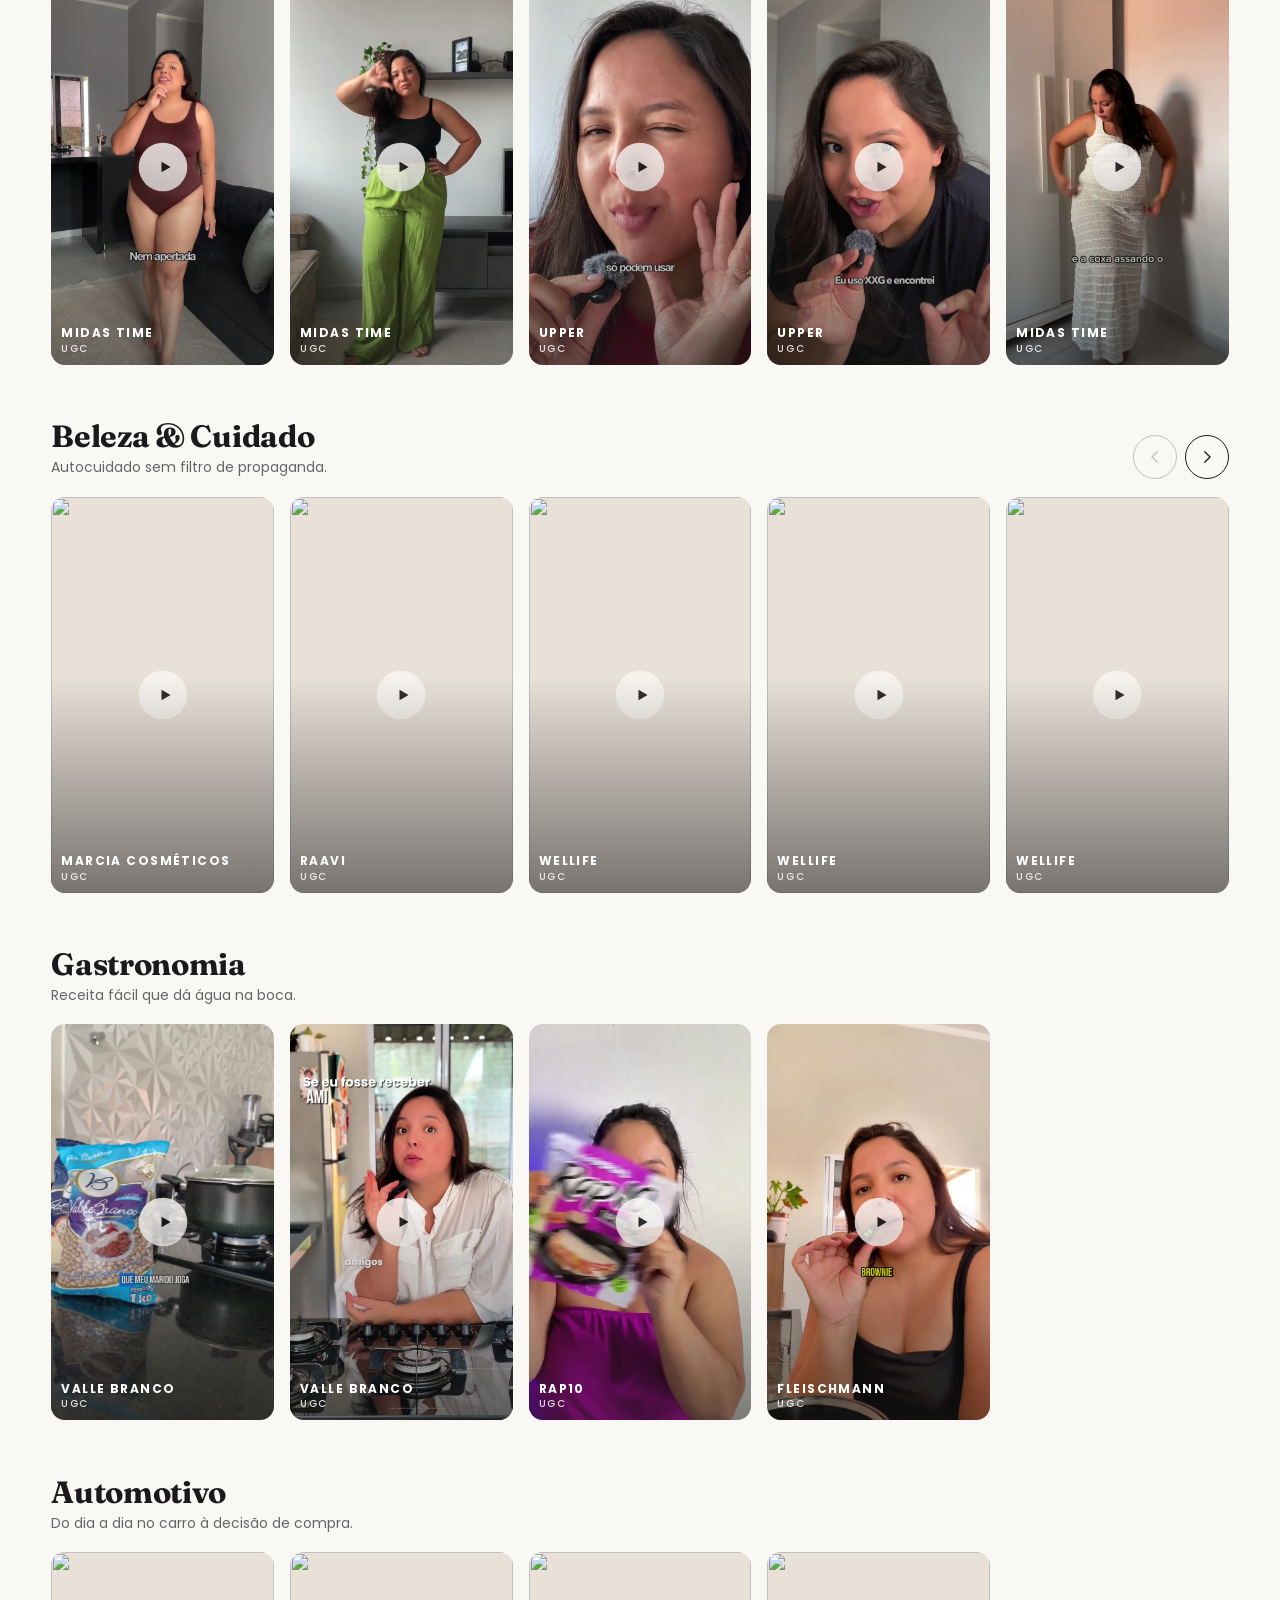
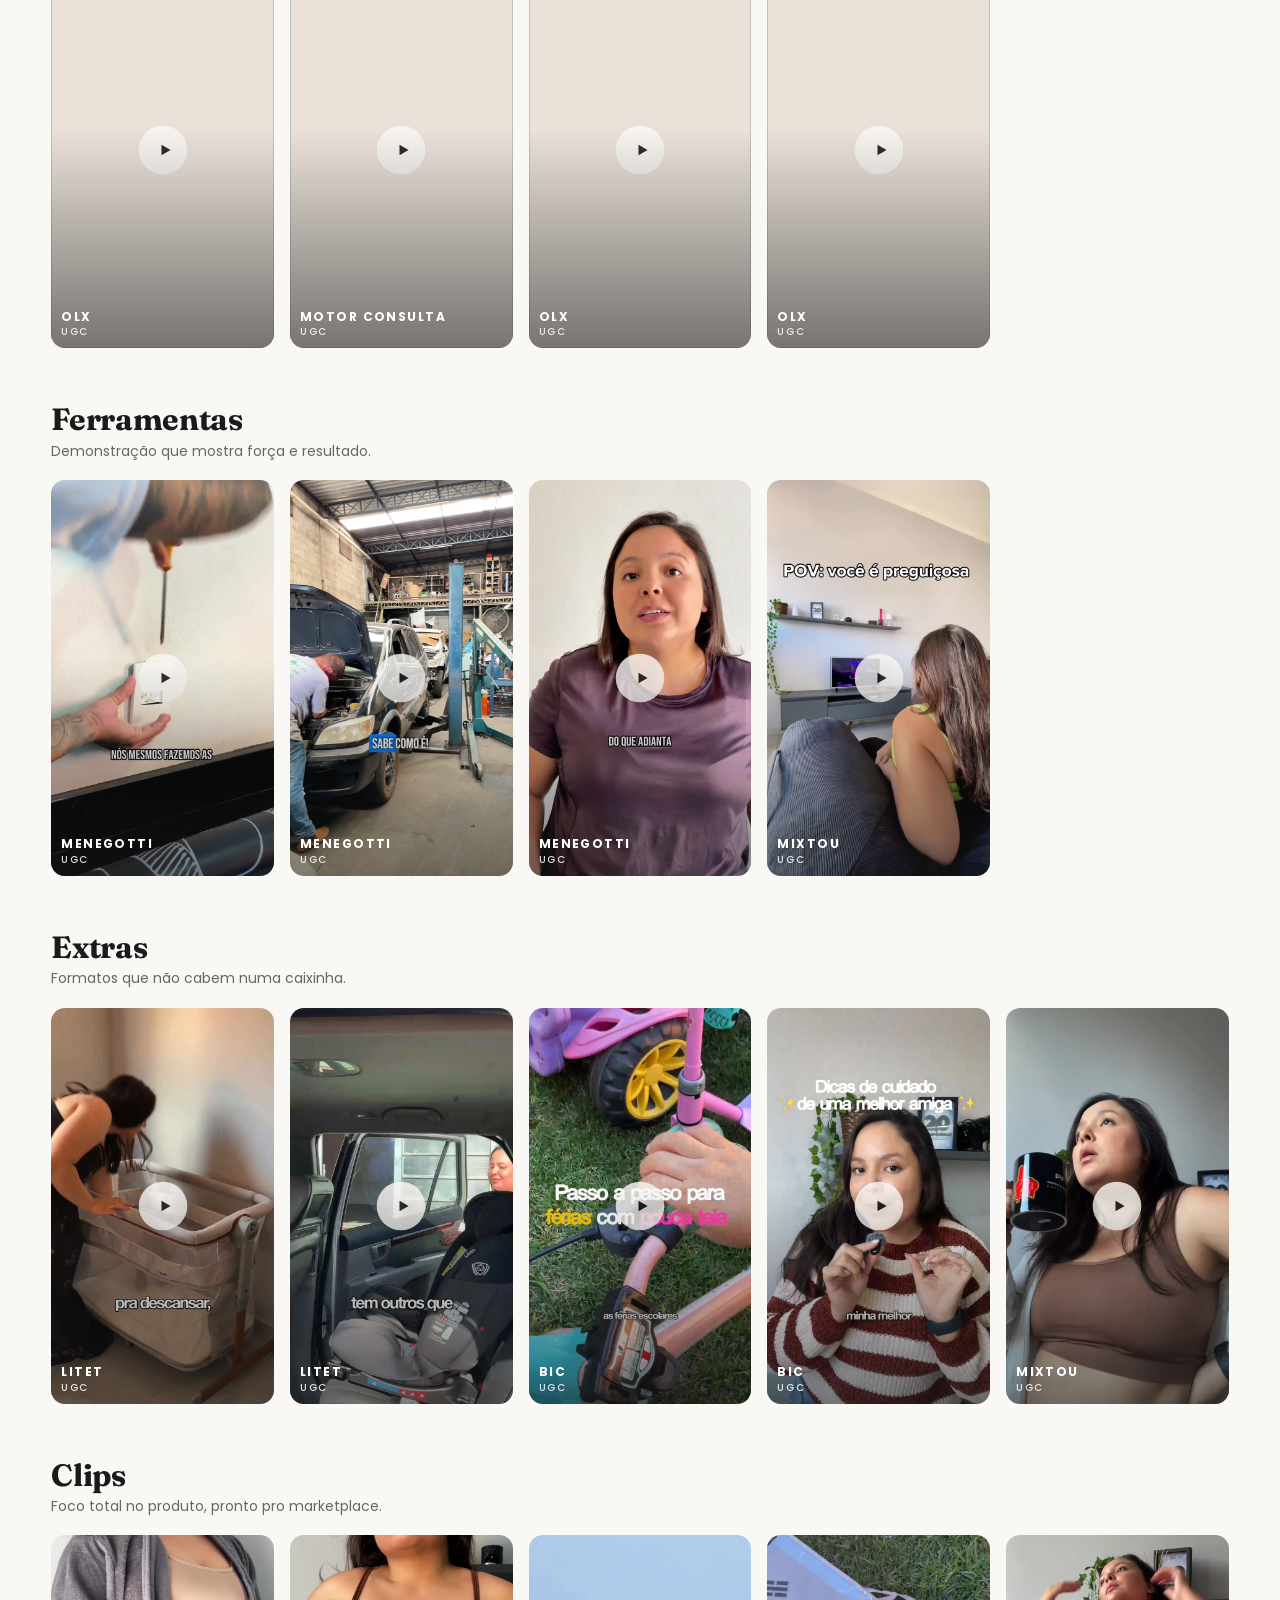
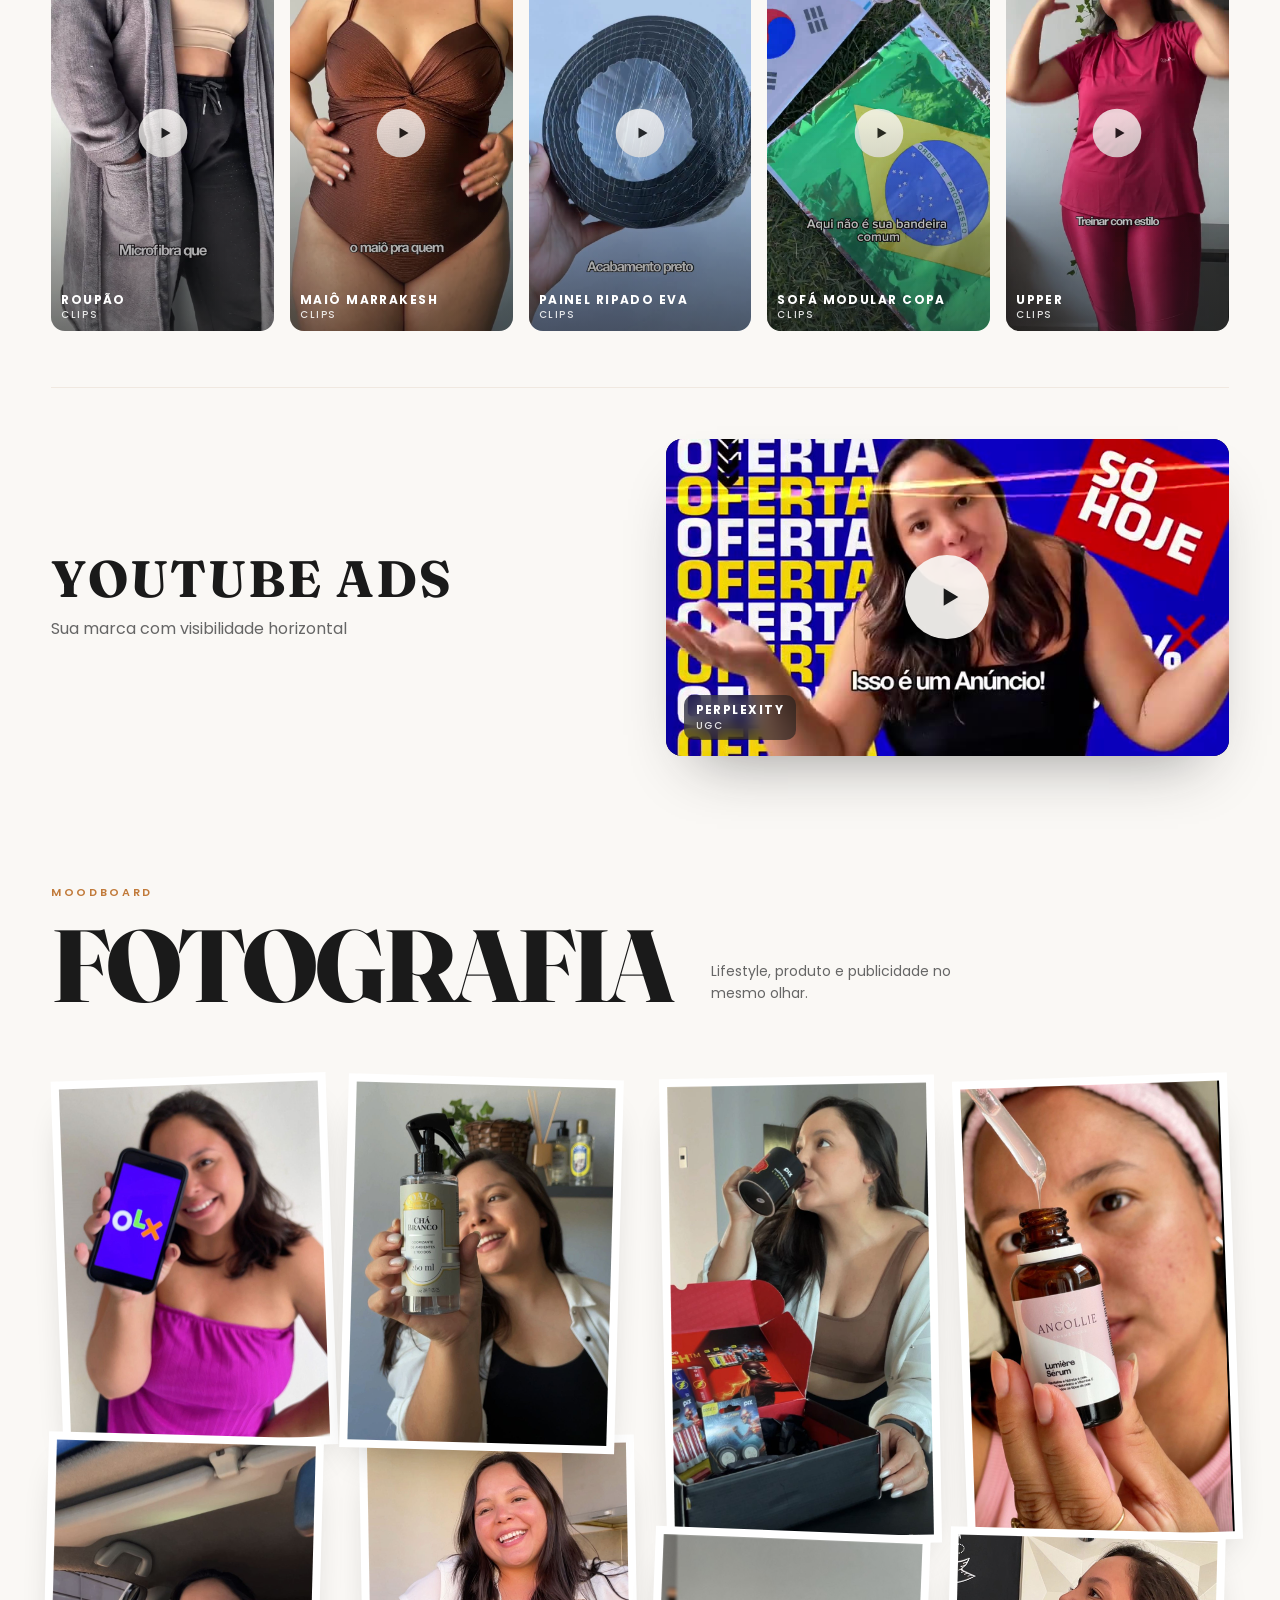
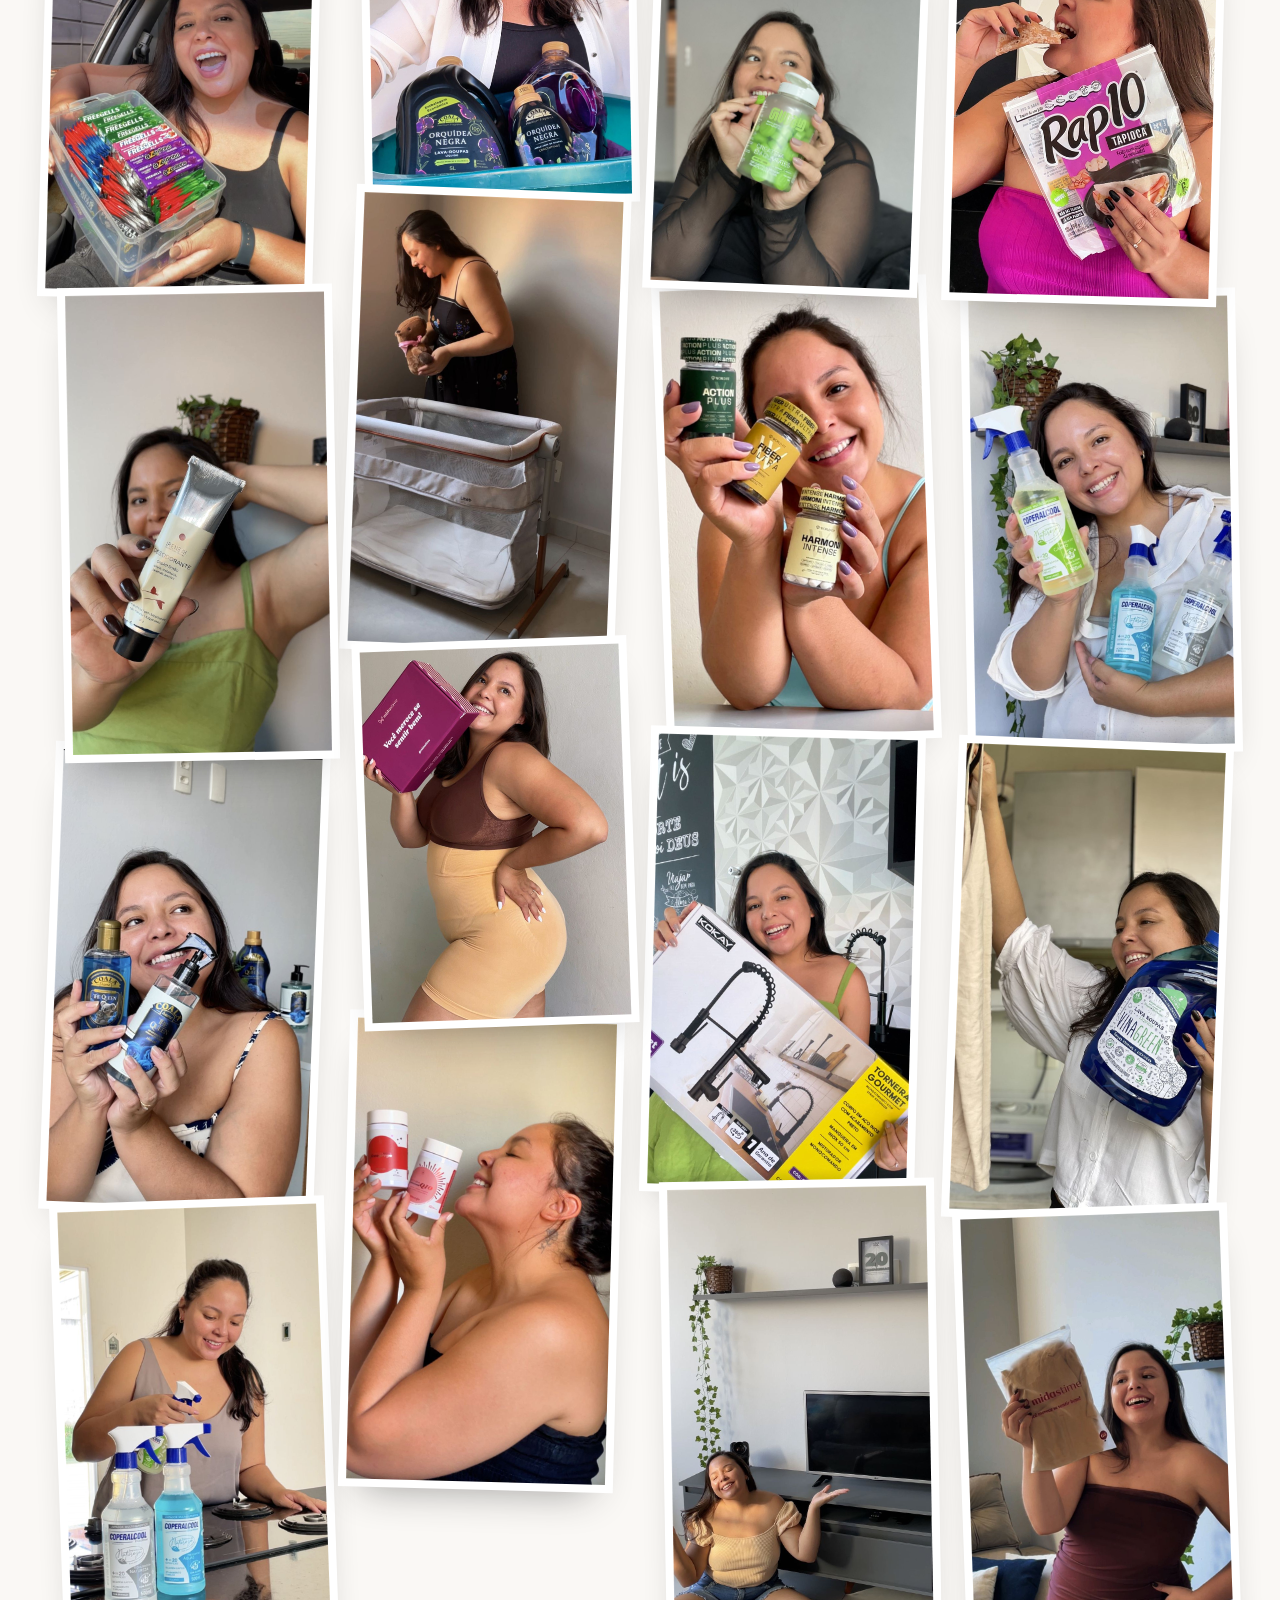
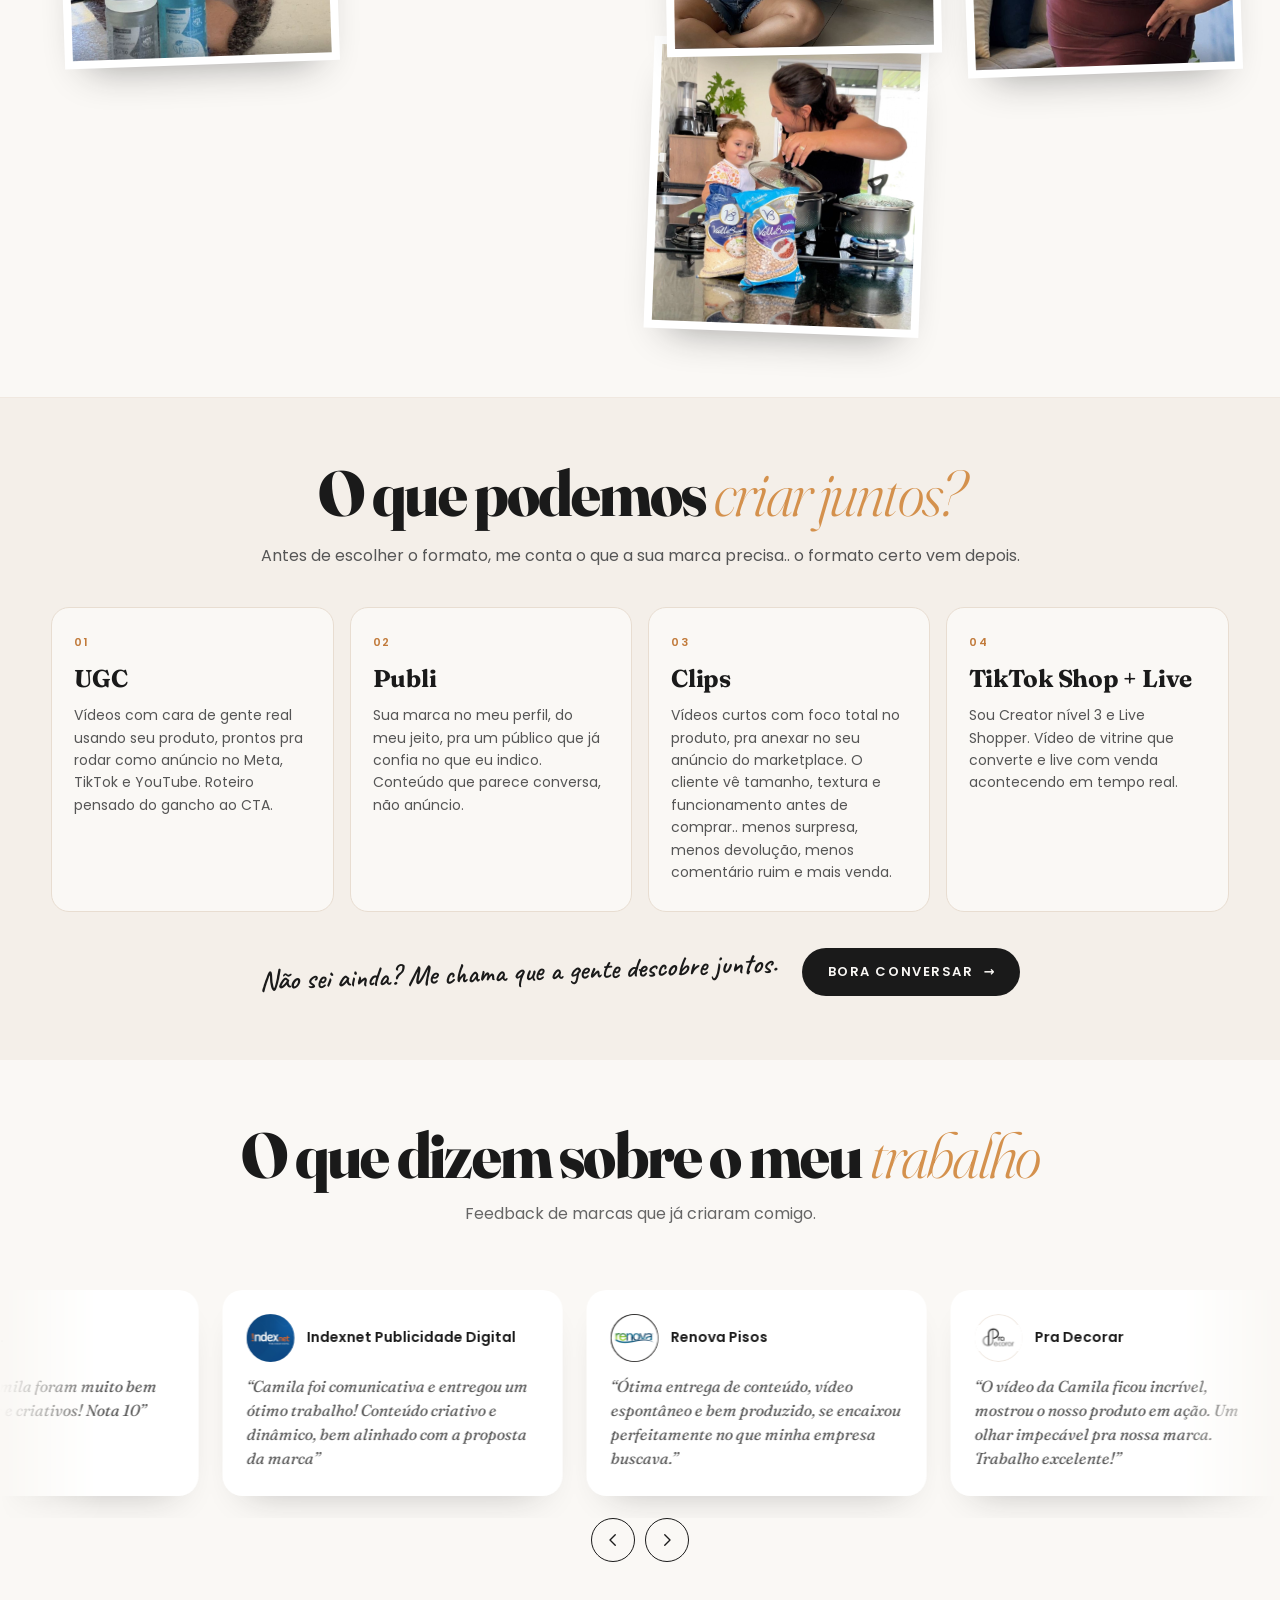
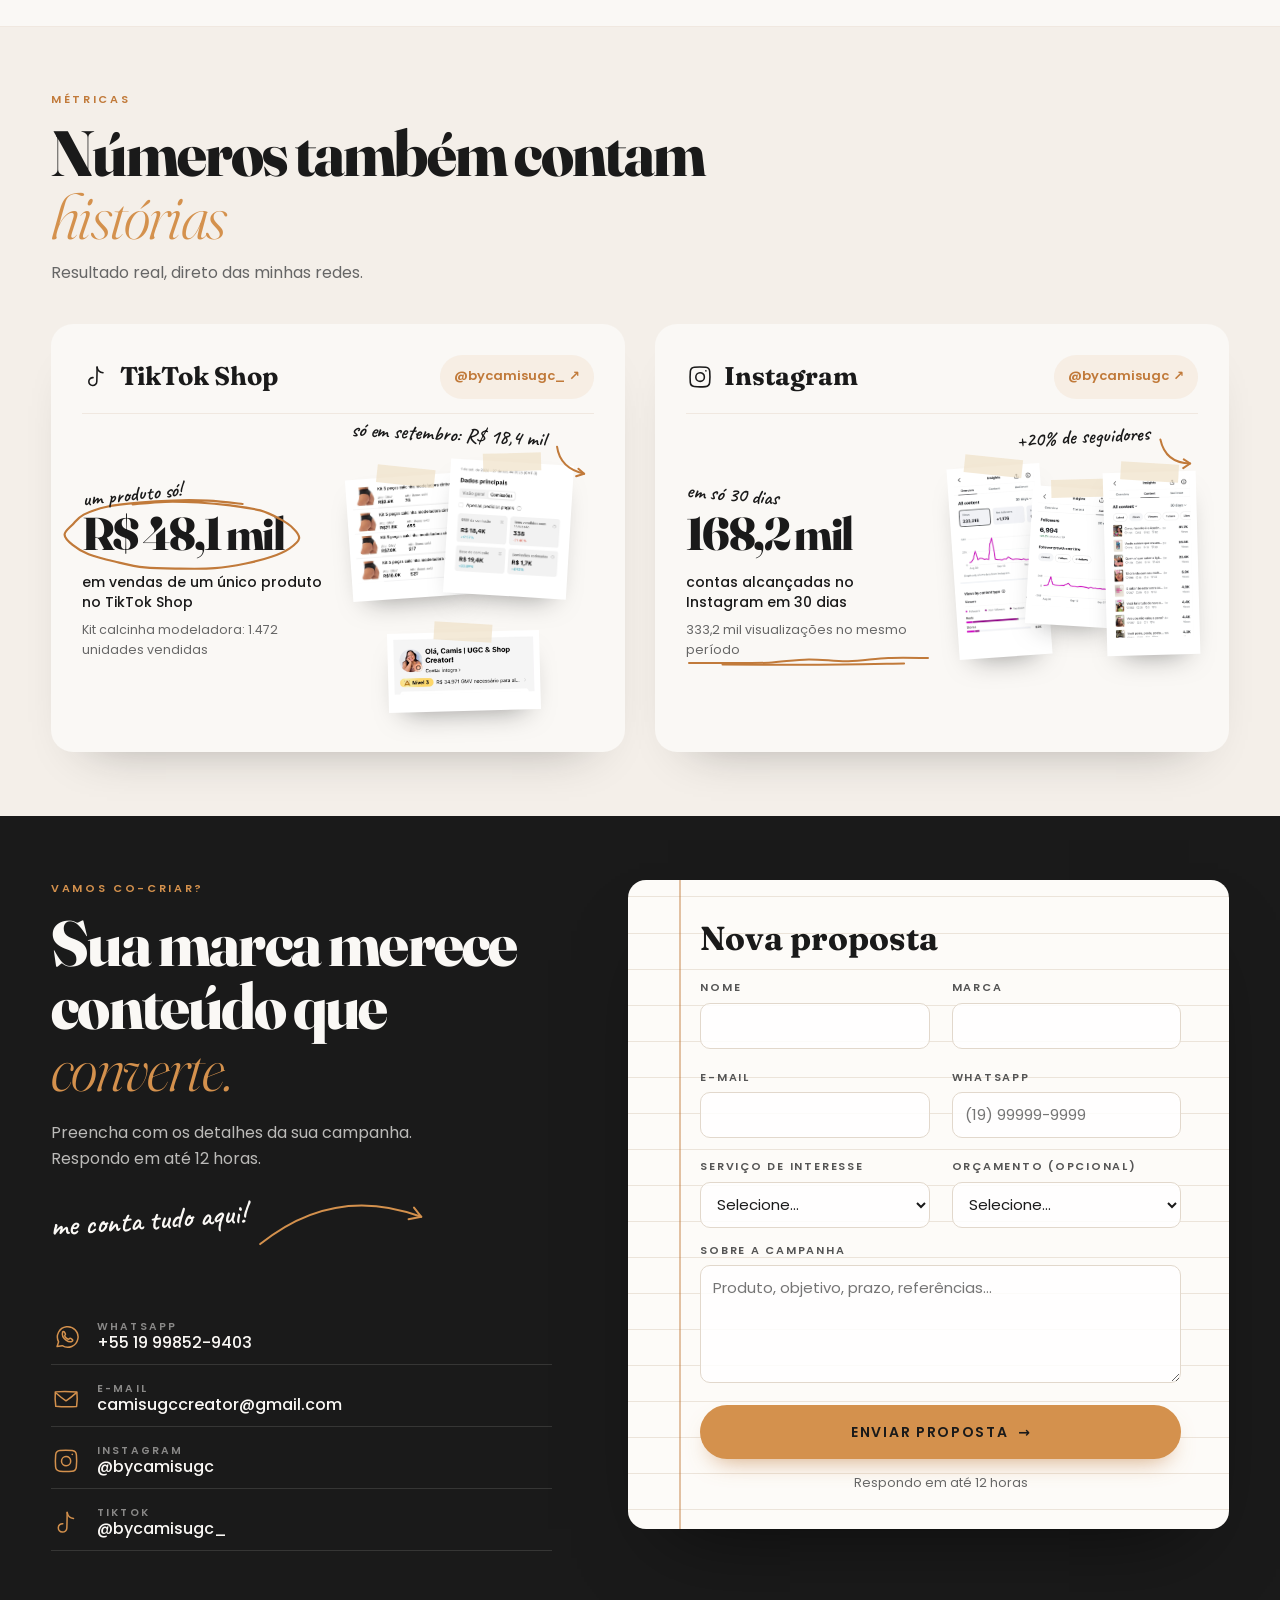
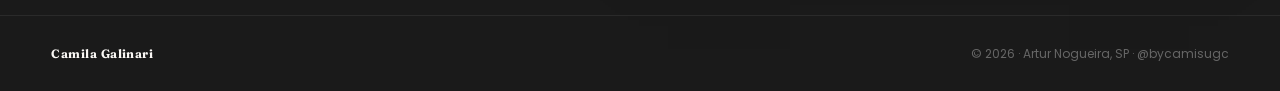
==== commit f8bcbdac: "feat: nova foto de capa e remove foto da HERO com fundo do moodboard Co-Authored-By: Claude Opus 5.5" ====
--- a/index.html
+++ b/index.html
@@ -79,7 +79,7 @@
     <!-- camada 3 e 4: foto + anotações (posicionadas em relação à foto) -->
     <div class="hero-stage">
       <span class="hero-shadow" aria-hidden="true"></span>
-      <span class="hero-photo-wrap"><picture><source srcset="img/hero-camila.webp" type="image/webp"><img class="hero-photo" src="img/hero-camila.png" width="1453" height="1700" data-i18n-attr="alt:hero.fotoAlt" fetchpriority="high"></picture></span>
+      <span class="hero-photo-wrap"><picture><source srcset="img/hero-camila.webp" type="image/webp"><img class="hero-photo" src="img/hero-camila.png" width="1251" height="1700" data-i18n-attr="alt:hero.fotoAlt" fetchpriority="high"></picture></span>
 
       <div class="hero-notes" aria-hidden="true">
         <div class="anot anot-tiktok" style="--i:0">
--- a/css/hero.css
+++ b/css/hero.css
@@ -8,7 +8,7 @@
   /* também limitado pela largura (62.5vw): no celular em pé a tela virtual é muito alta */
   --stage-h: min(85vh, calc(100vh - var(--header-h) - 12px), calc(62.5vw - var(--header-h) - 12px));
   --stage-h: min(85svh, calc(100svh - var(--header-h) - 12px), calc(62.5vw - var(--header-h) - 12px));
-  --photo-ratio: 0.8547;              /* largura / altura da foto recortada (img/hero-camila) */
+  --photo-ratio: 0.7359;              /* largura / altura da foto recortada (img/hero-camila) */
   --stage-w: calc(var(--stage-h) * var(--photo-ratio));
   --side: calc((100vw - var(--stage-w)) / 2);
   --name-size: clamp(52px, calc((var(--side) - var(--gutter)) / 4), 168px);
@@ -75,9 +75,11 @@
   height: 100%;
   object-fit: contain;
   object-position: center bottom;
-  /* suaviza o corte da foto na base */
-  -webkit-mask-image: linear-gradient(to bottom, #000 80%, transparent 99%);
-          mask-image: linear-gradient(to bottom, #000 80%, transparent 99%);
+  /* suaviza os cortes da foto (base e lado direito, onde as caixas encostam na borda) */
+  -webkit-mask-image: linear-gradient(to bottom, #000 80%, transparent 99%), linear-gradient(to left, transparent 0, #000 8%);
+  -webkit-mask-composite: source-in;
+          mask-image: linear-gradient(to bottom, #000 80%, transparent 99%), linear-gradient(to left, transparent 0, #000 8%);
+          mask-composite: intersect;
   opacity: 0;
   transform: translateY(26px);
   transition: opacity 1s ease, transform 1.2s var(--ease-out);
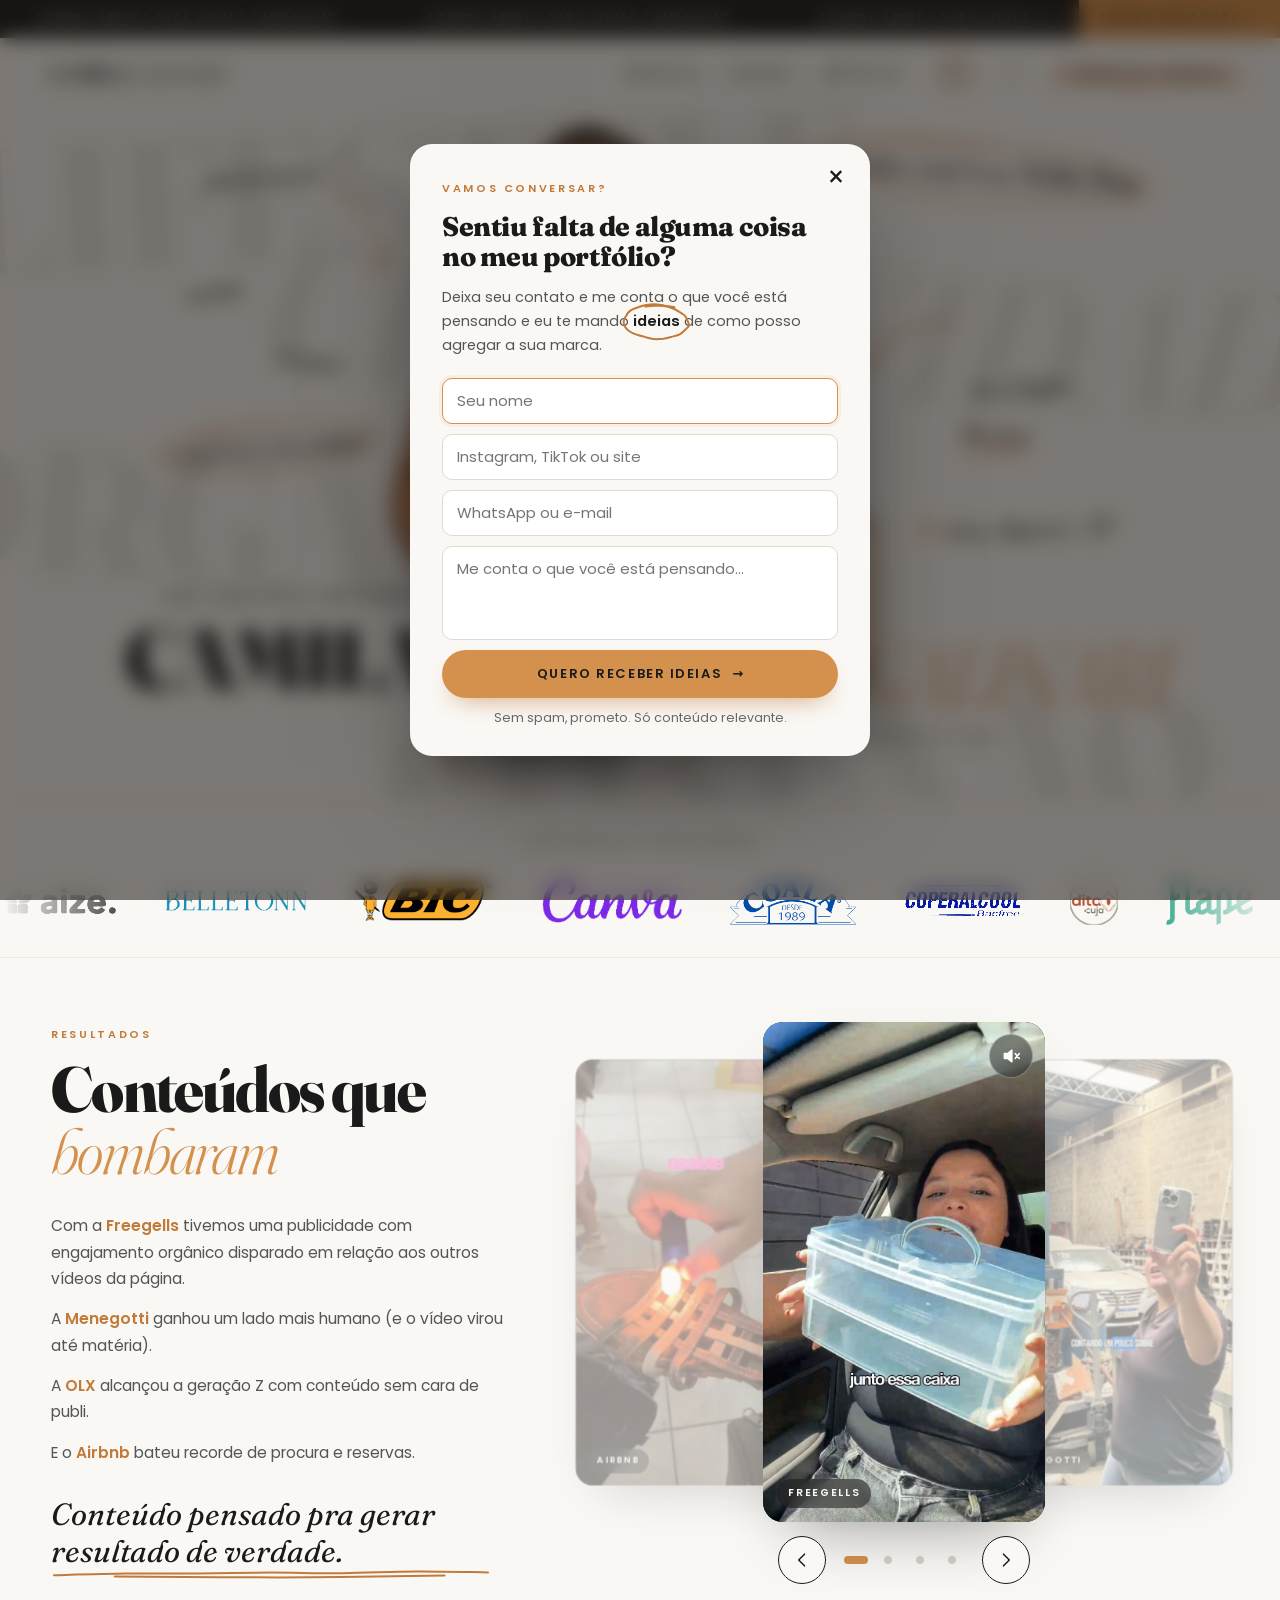
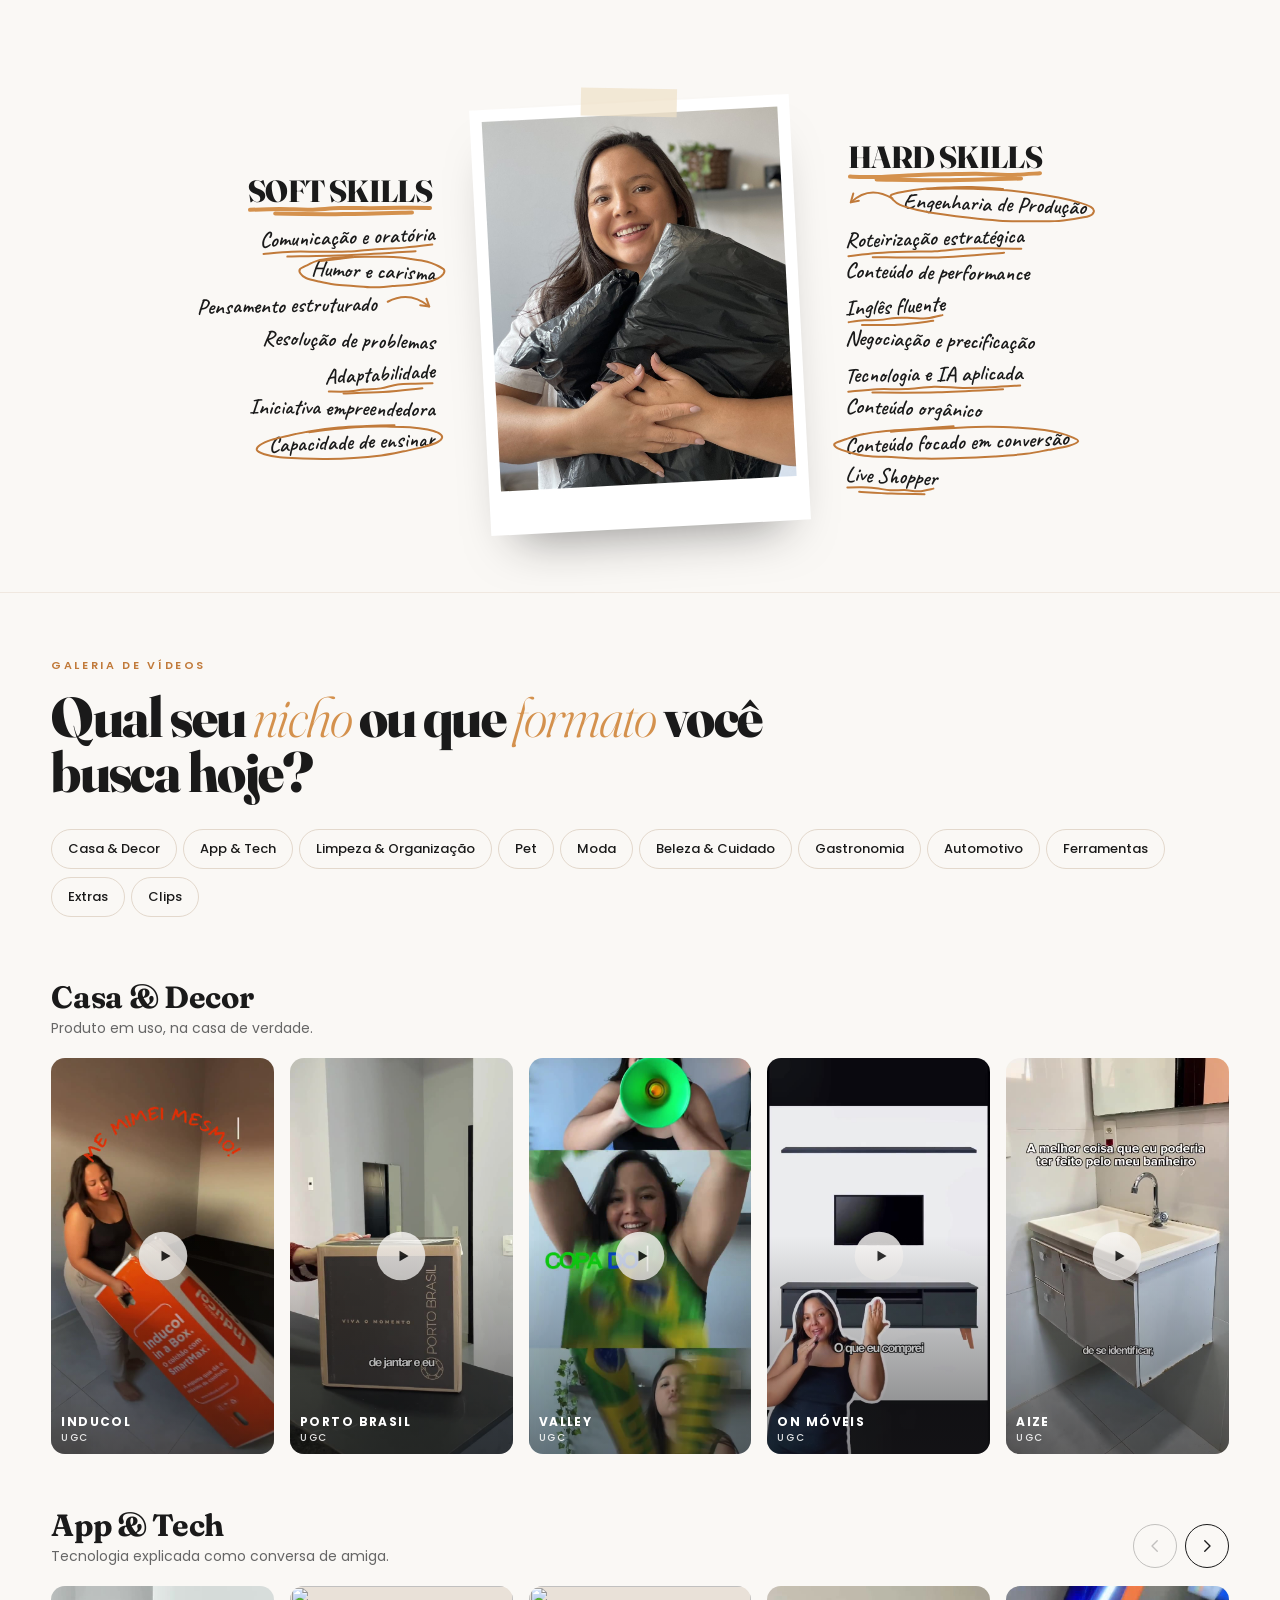
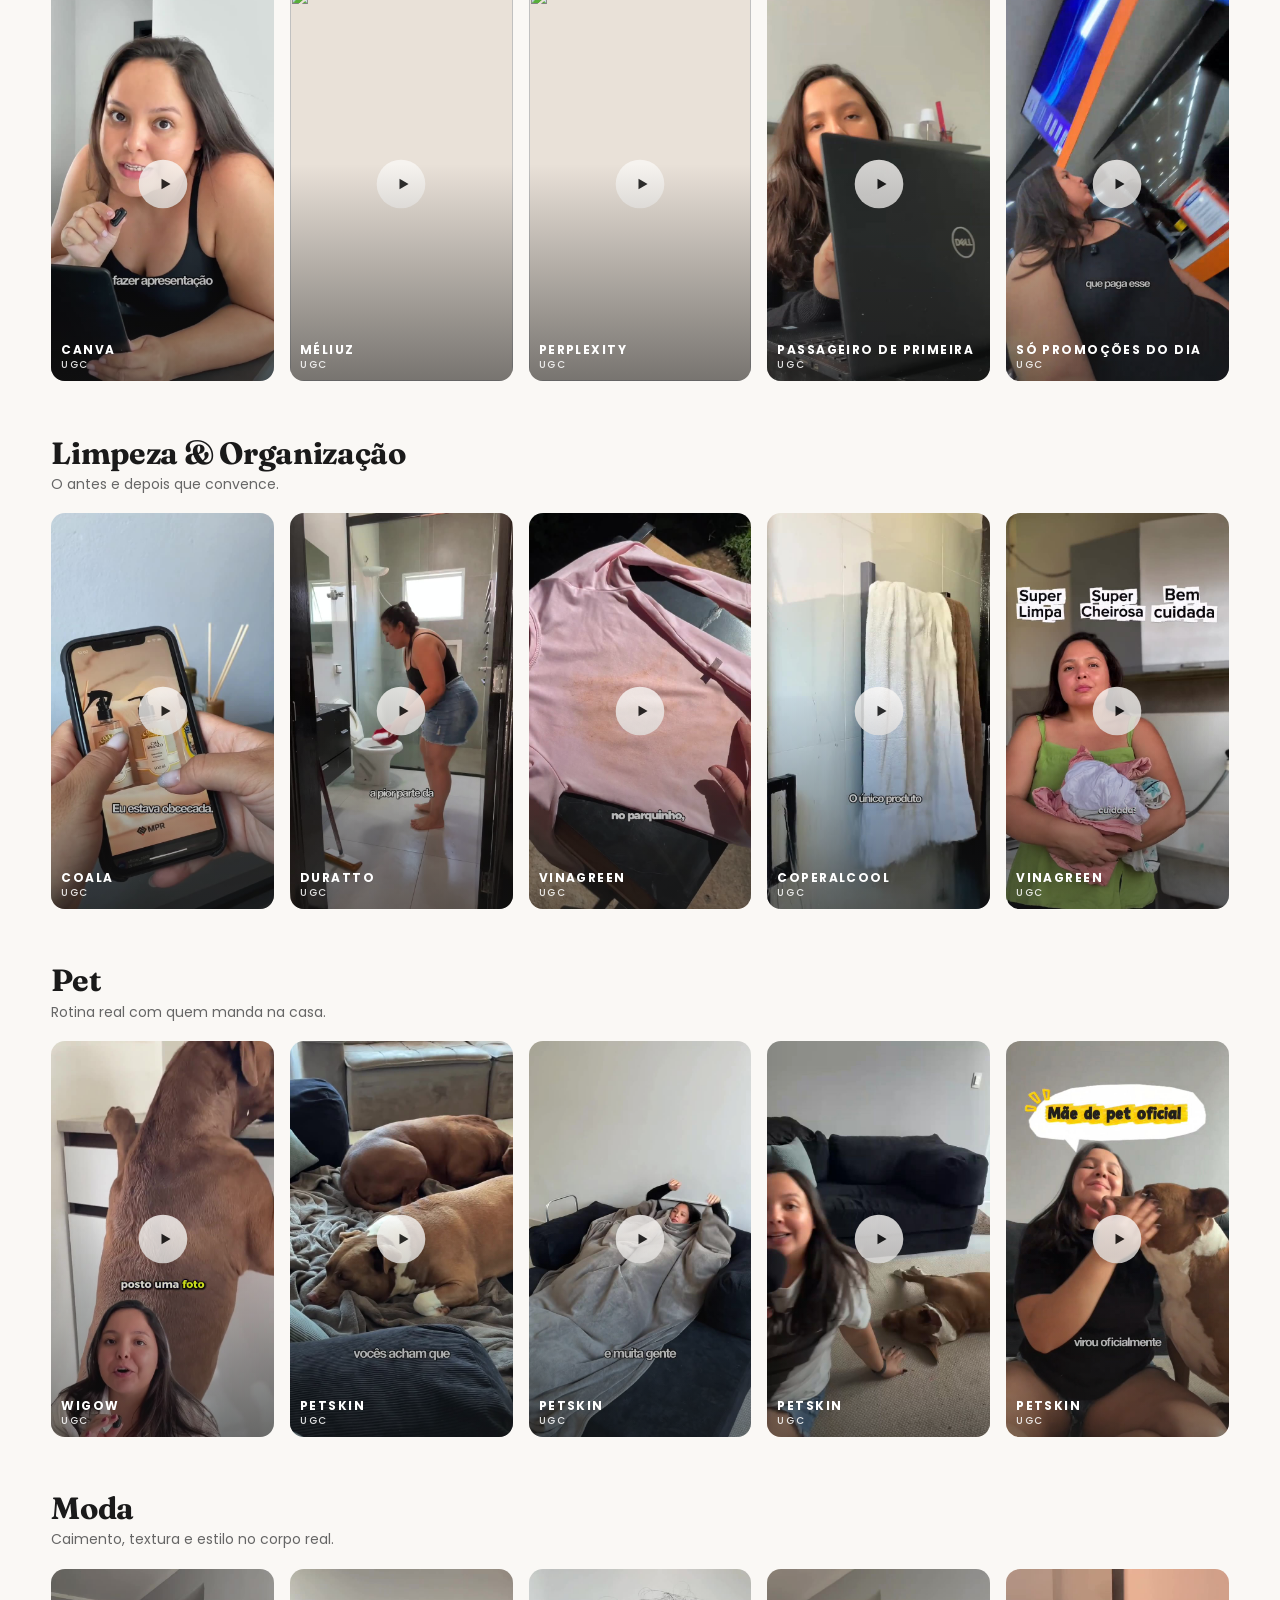
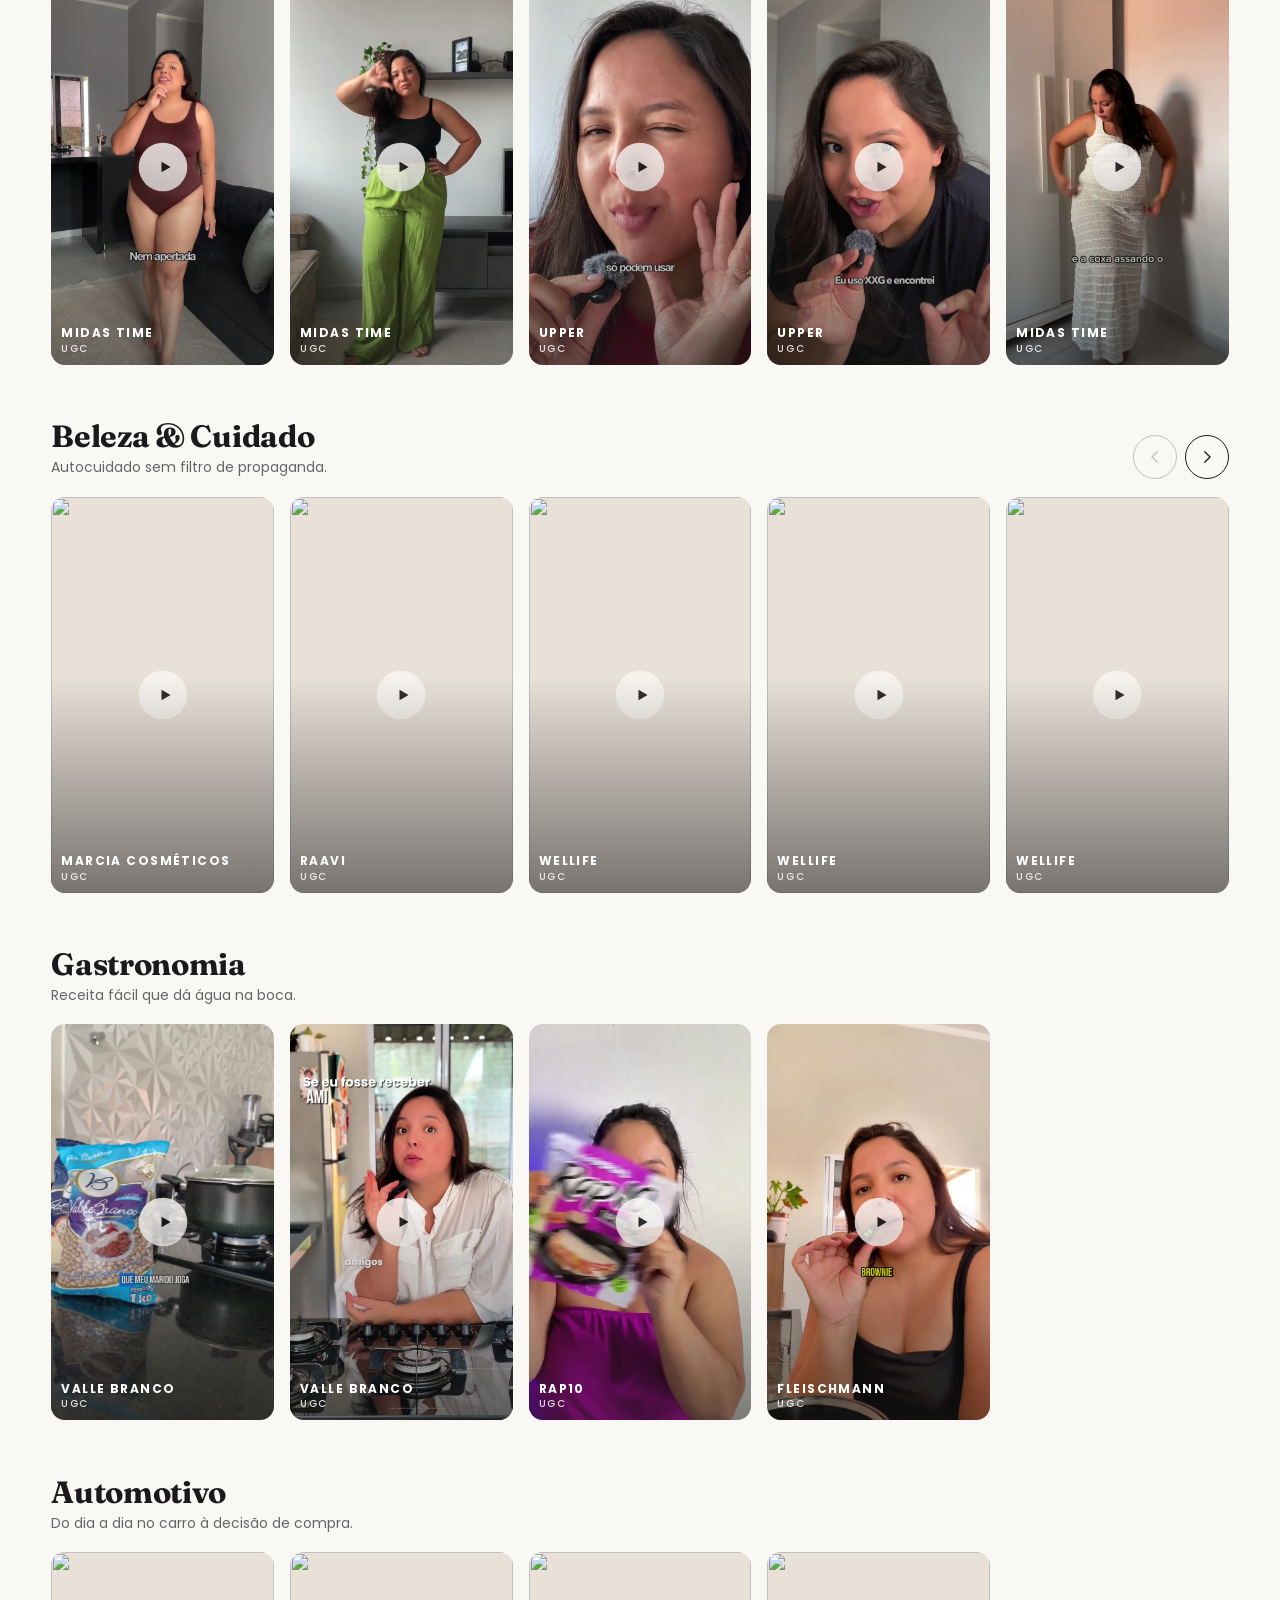
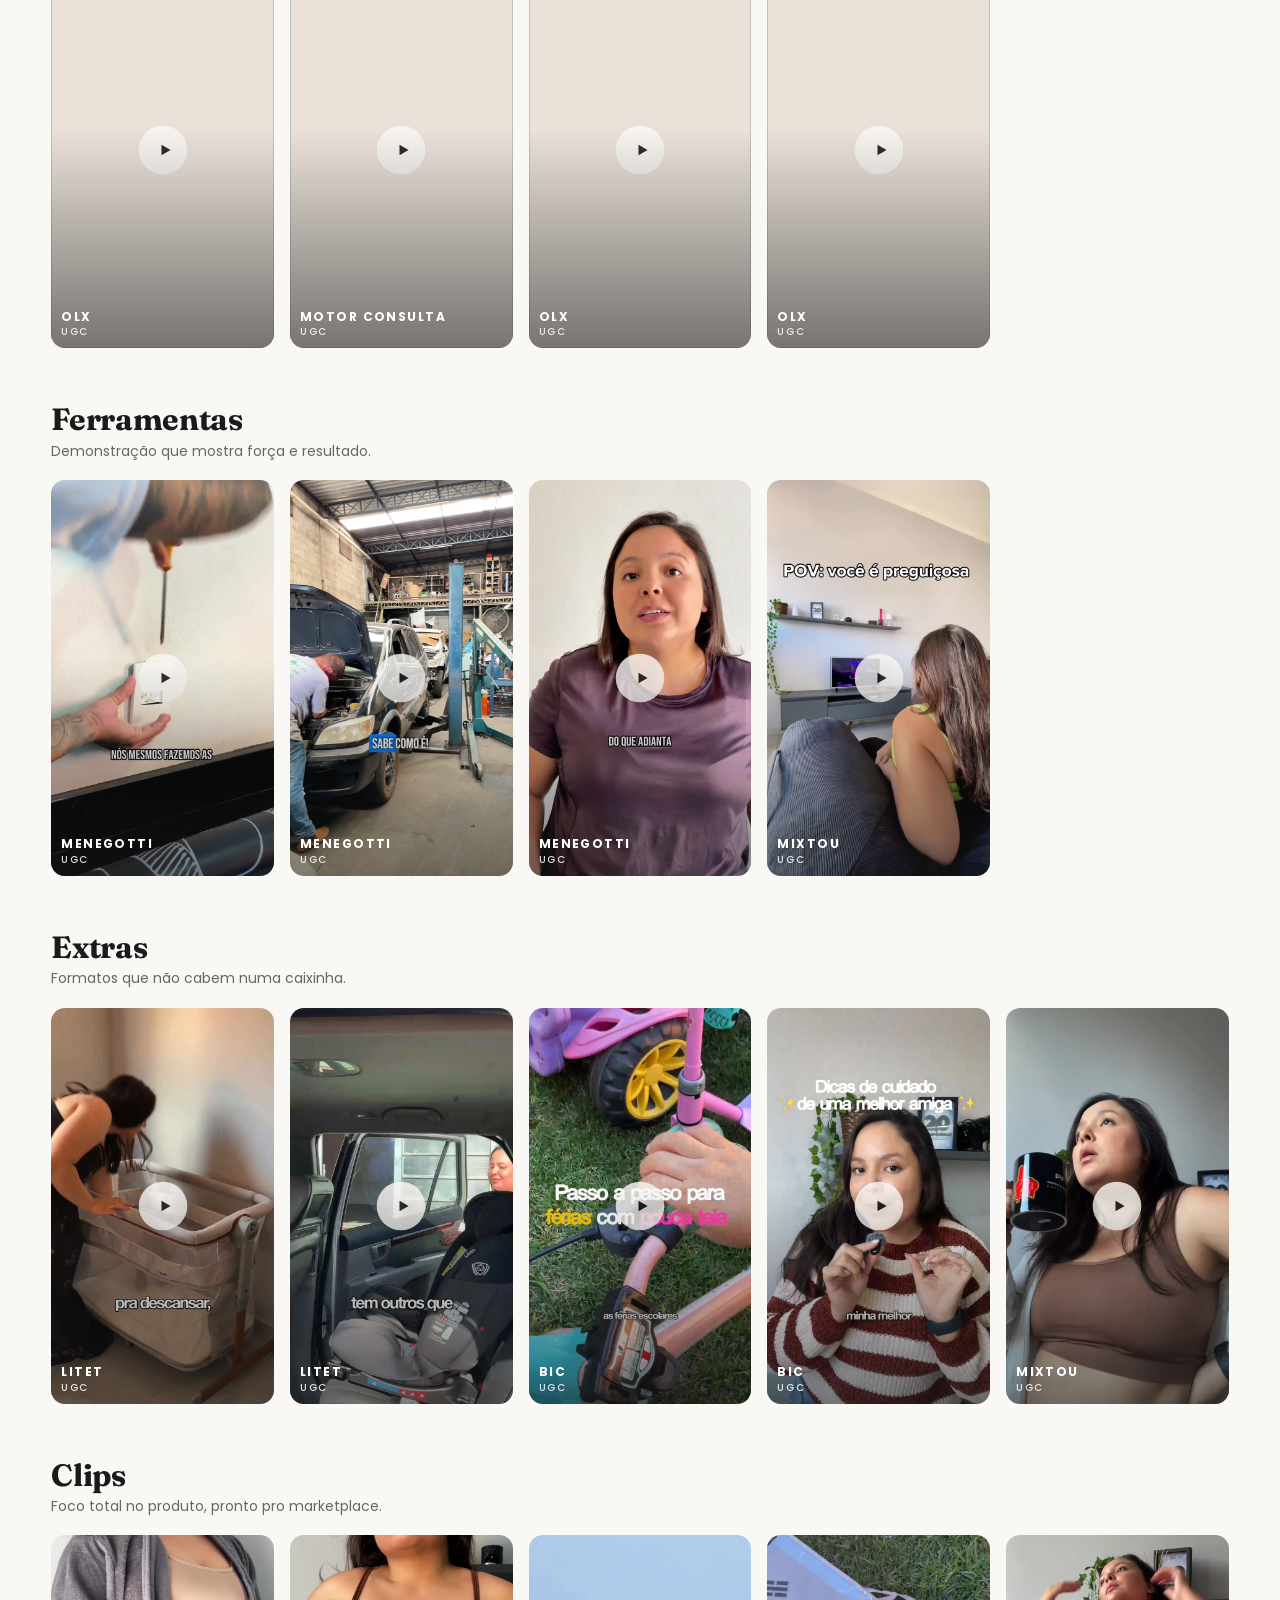
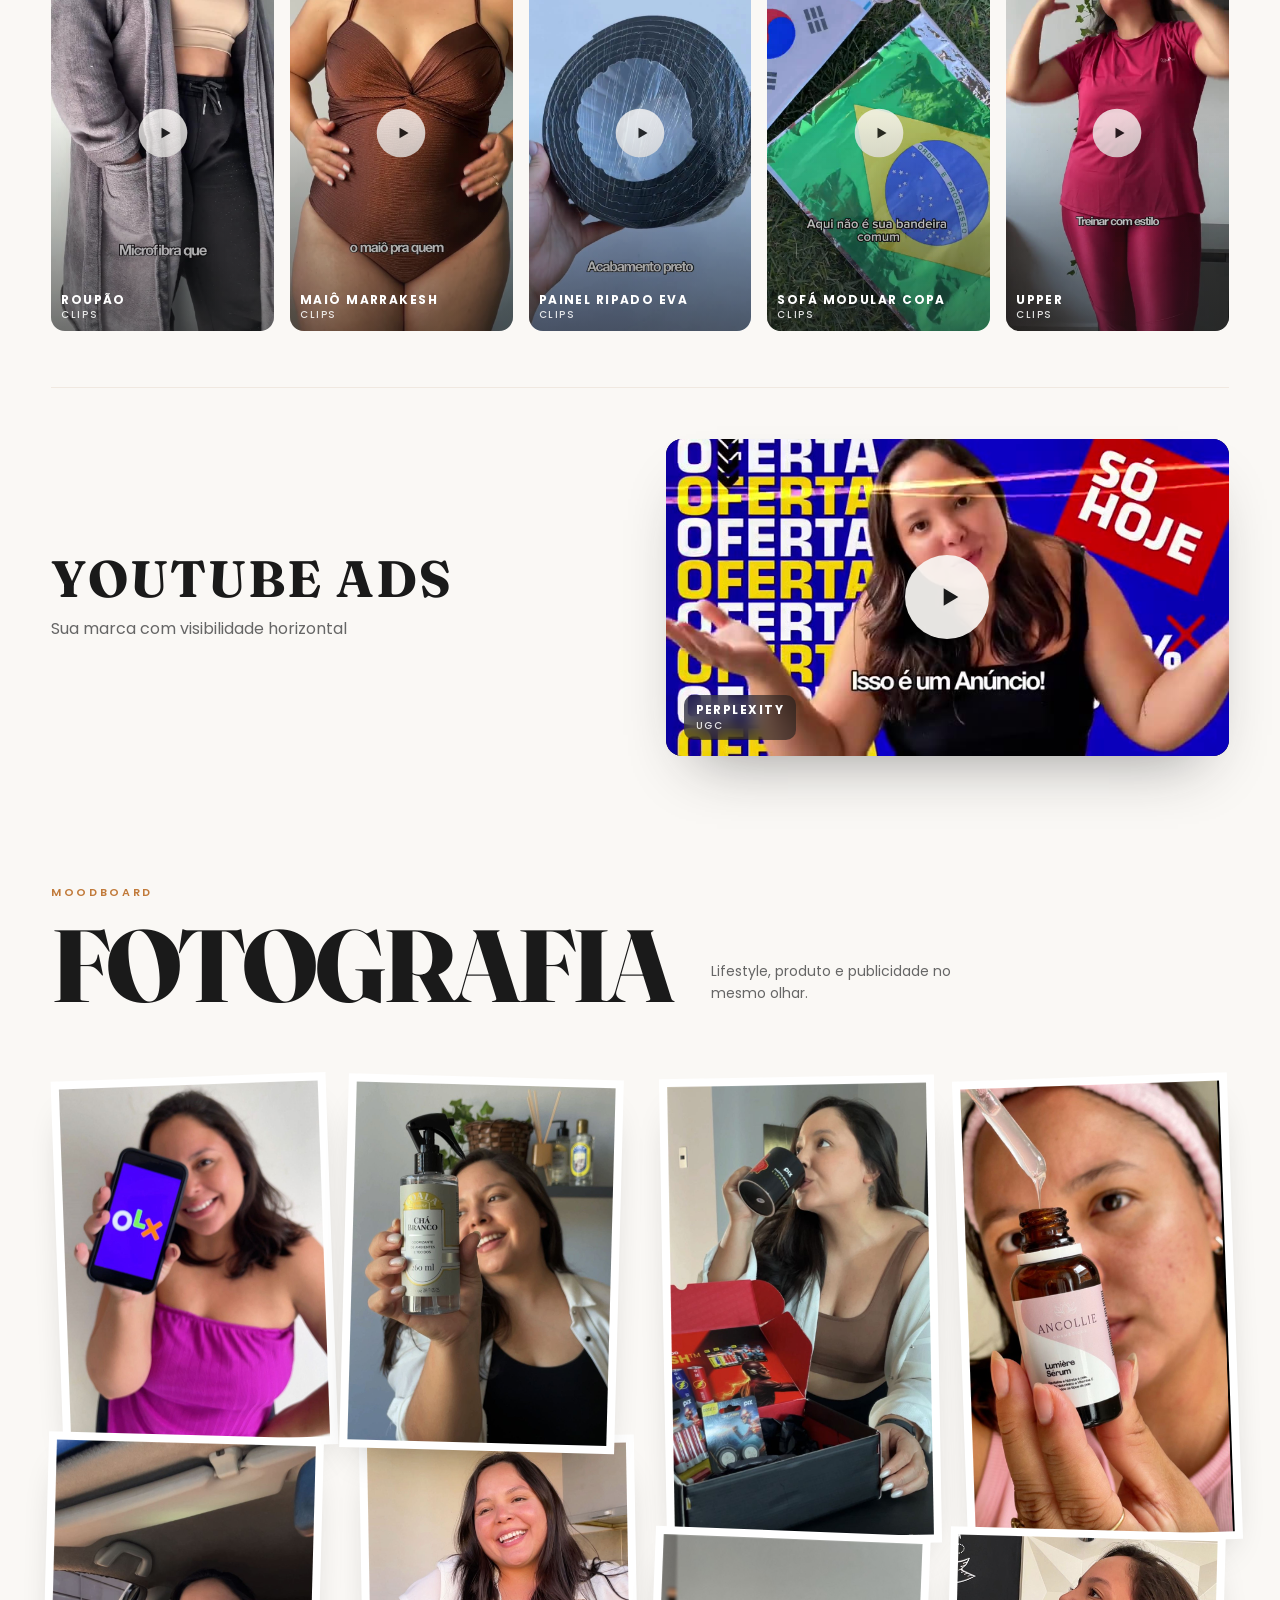
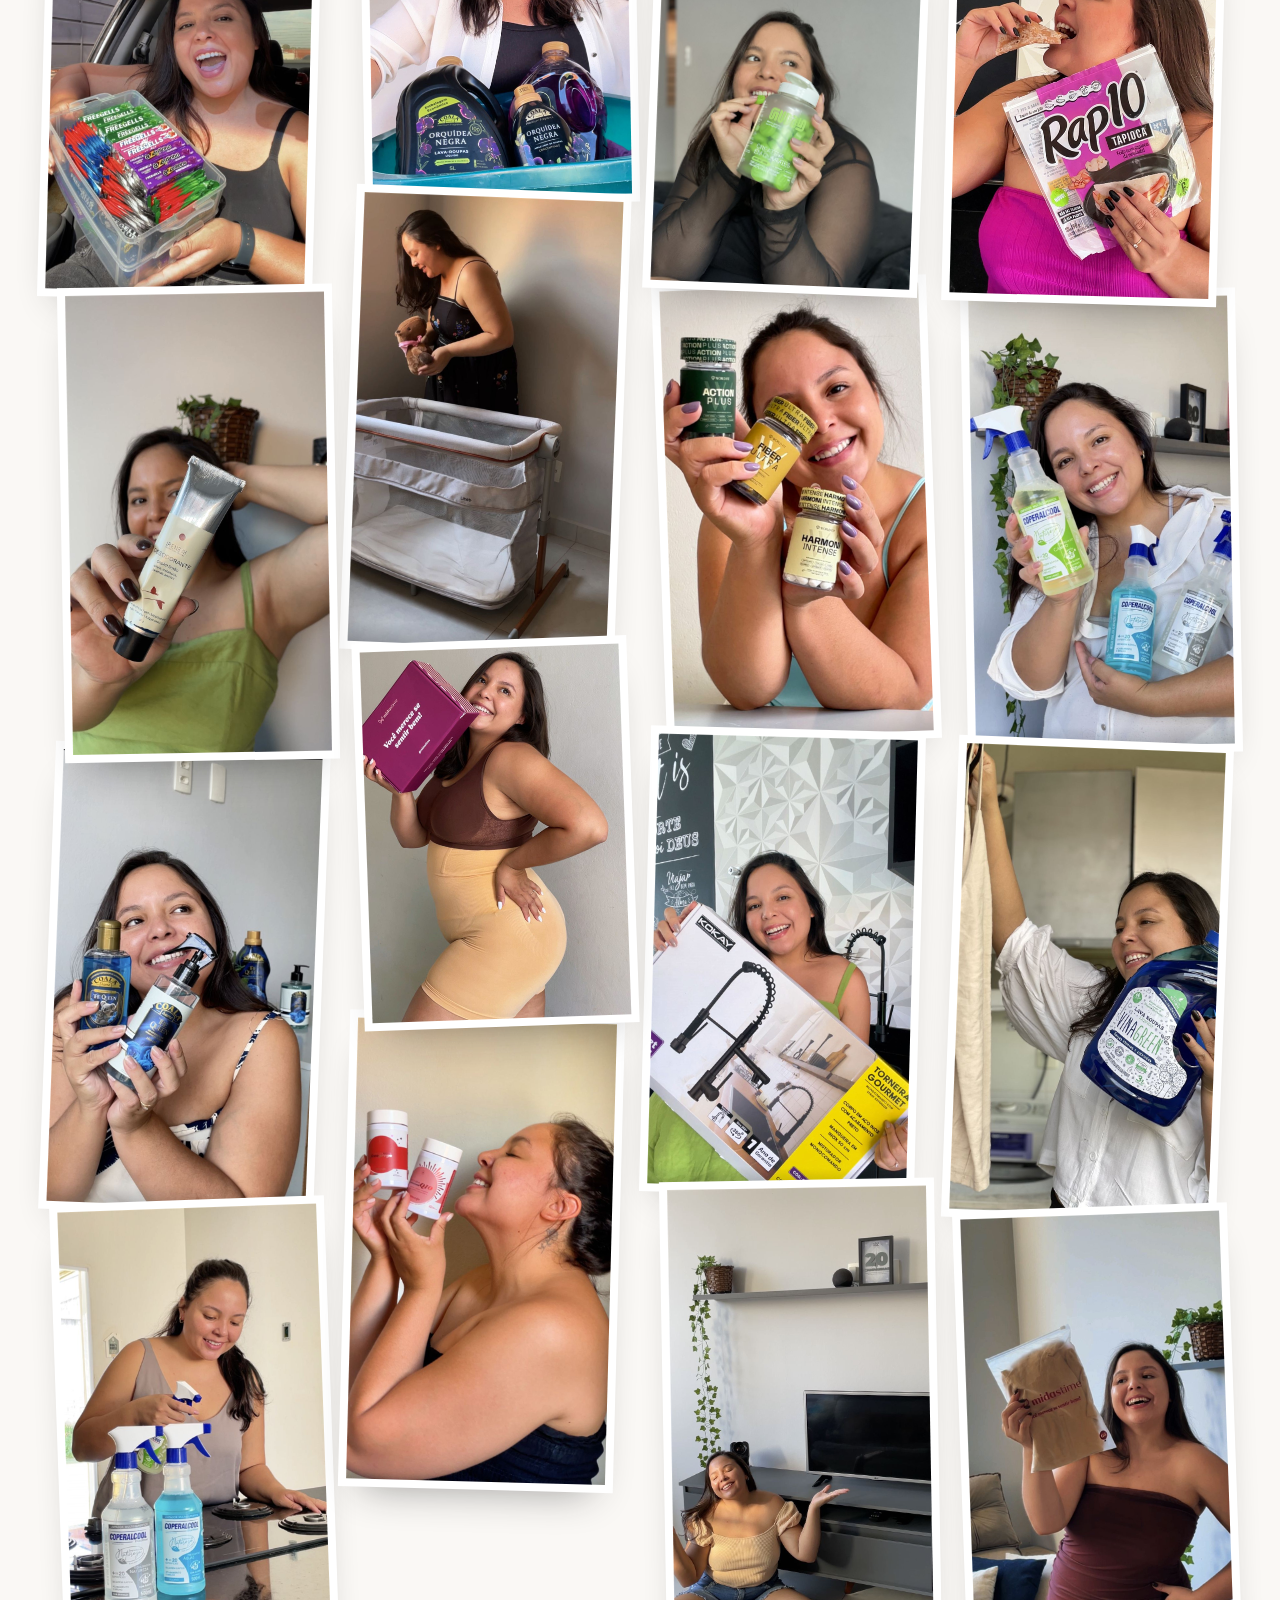
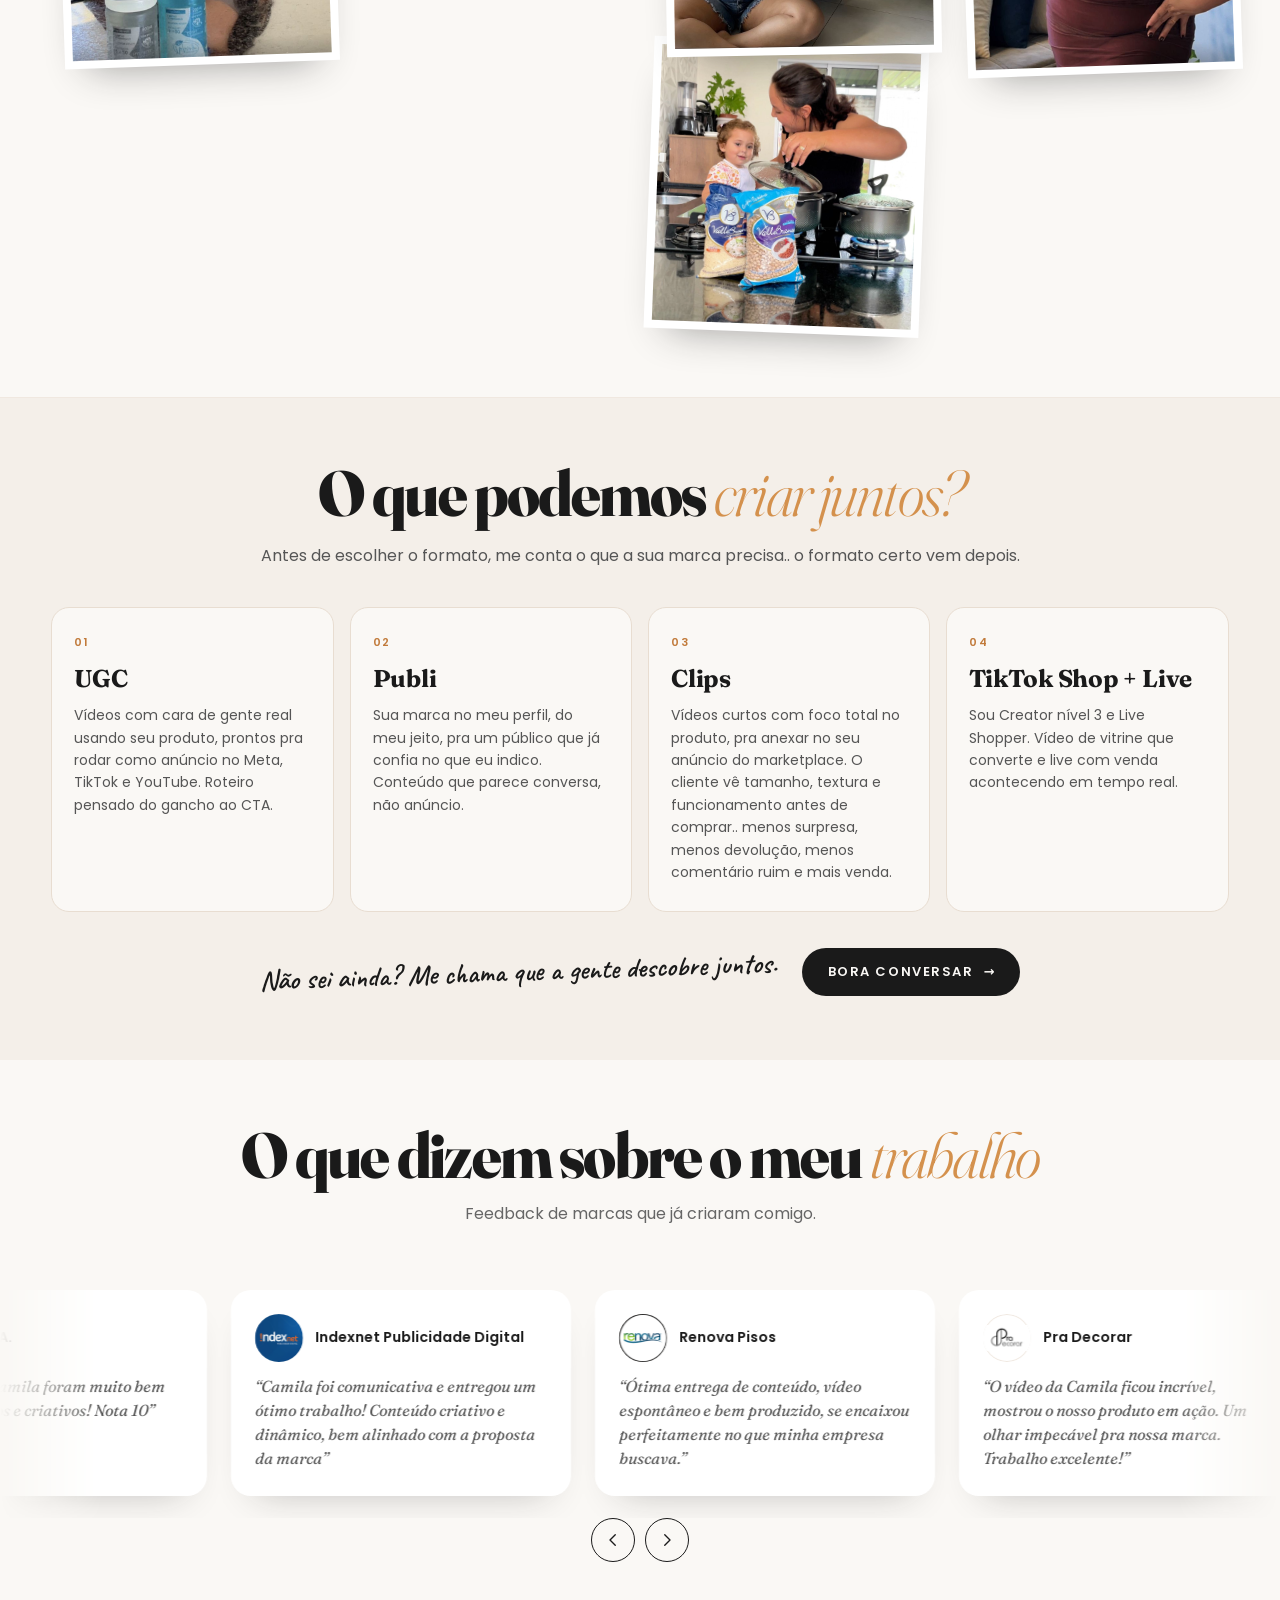
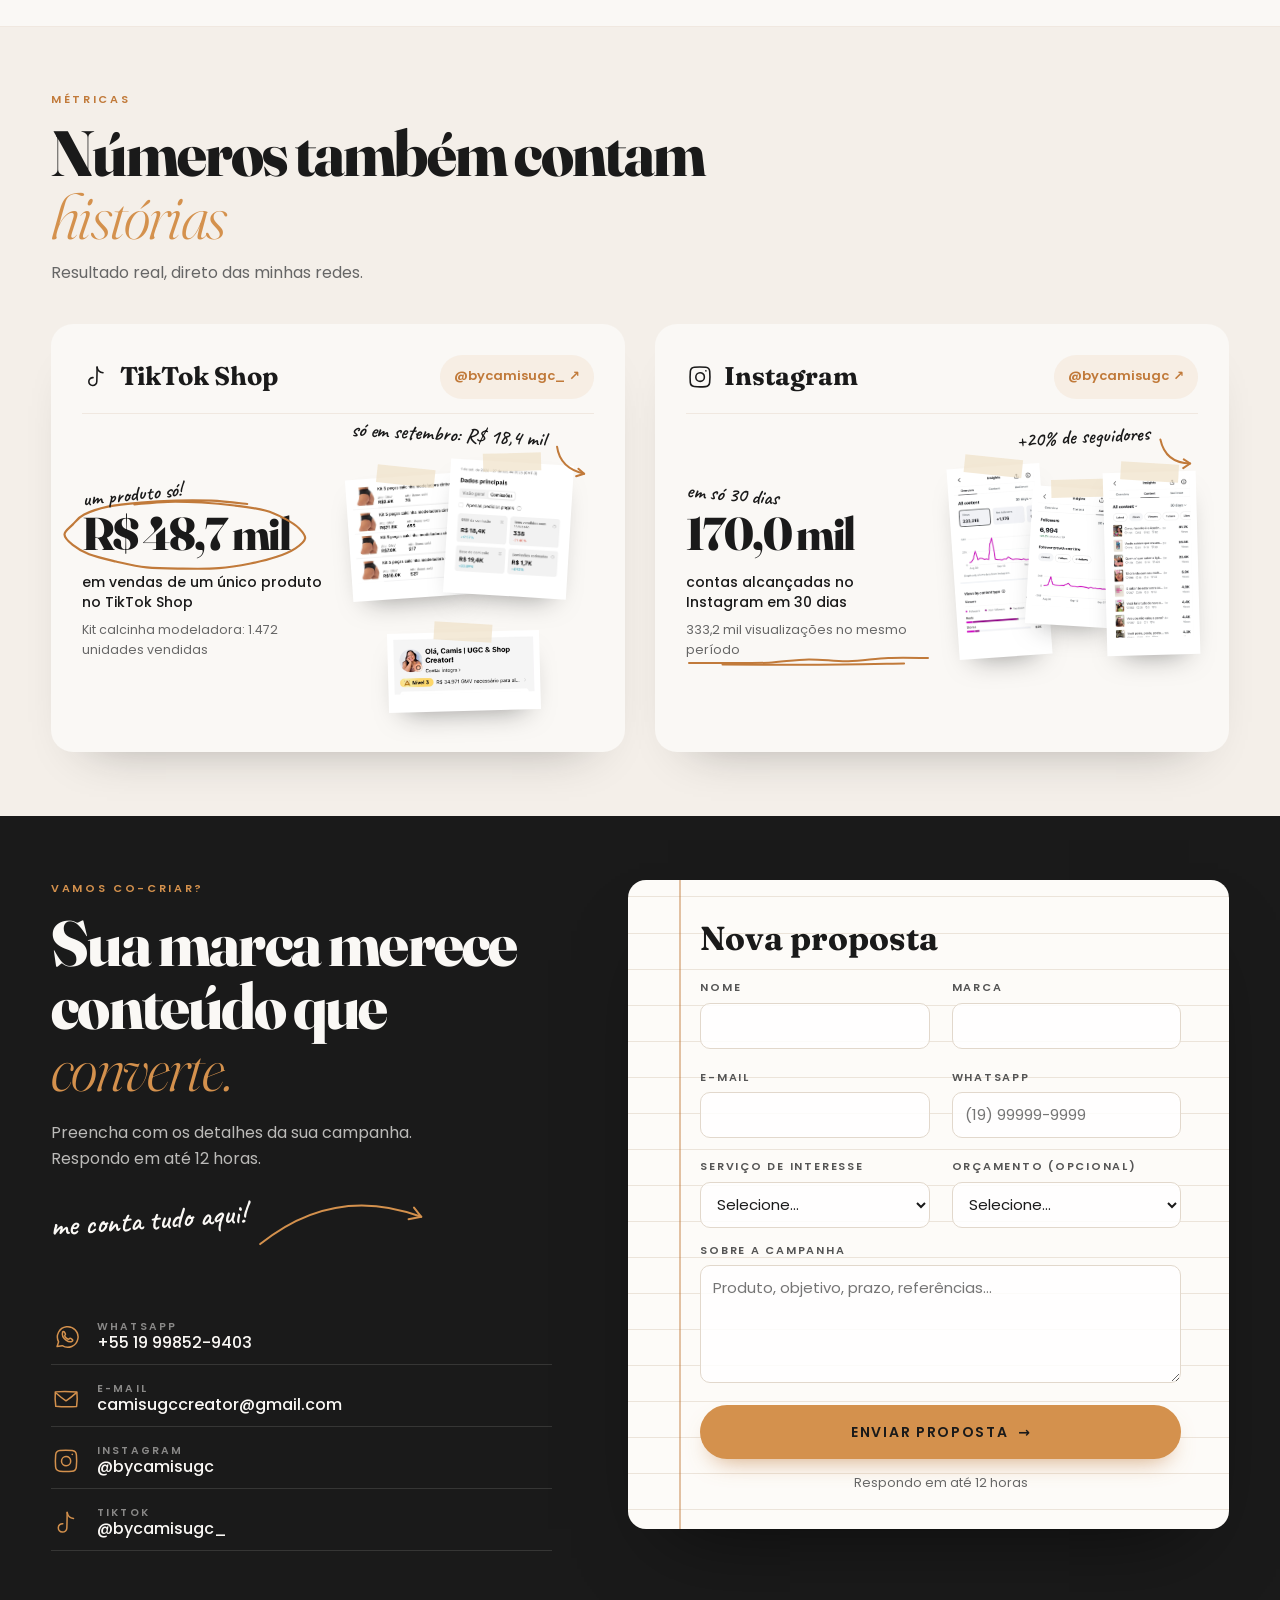
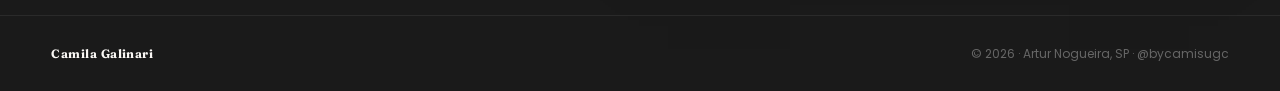
==== commit 5db4bbd6: "fix: numero de versao nos arquivos (CSS, JS e foto de capa) para o navegador nao usar copia antiga C" ====
--- a/index.html
+++ b/index.html
@@ -19,12 +19,12 @@
     window.CG_REDUCE = reduz;
   })();
 </script>
-<link rel="stylesheet" href="css/base.css">
-<link rel="stylesheet" href="css/hero.css">
-<link rel="stylesheet" href="css/secoes.css">
-<link rel="stylesheet" href="css/secoes-4.css">
-<link rel="stylesheet" href="css/secoes-5.css">
-<link rel="stylesheet" href="css/contato.css">
+<link rel="stylesheet" href="css/base.css?v=20261109b">
+<link rel="stylesheet" href="css/hero.css?v=20261109b">
+<link rel="stylesheet" href="css/secoes.css?v=20261109b">
+<link rel="stylesheet" href="css/secoes-4.css?v=20261109b">
+<link rel="stylesheet" href="css/secoes-5.css?v=20261109b">
+<link rel="stylesheet" href="css/contato.css?v=20261109b">
 </head>
 <body>
 
@@ -79,7 +79,7 @@
     <!-- camada 3 e 4: foto + anotações (posicionadas em relação à foto) -->
     <div class="hero-stage">
       <span class="hero-shadow" aria-hidden="true"></span>
-      <span class="hero-photo-wrap"><picture><source srcset="img/hero-camila.webp" type="image/webp"><img class="hero-photo" src="img/hero-camila.png" width="1251" height="1700" data-i18n-attr="alt:hero.fotoAlt" fetchpriority="high"></picture></span>
+      <span class="hero-photo-wrap"><picture><source srcset="img/hero-camila.webp?v=20261109b" type="image/webp"><img class="hero-photo" src="img/hero-camila.png?v=20261109b" width="1251" height="1700" data-i18n-attr="alt:hero.fotoAlt" fetchpriority="high"></picture></span>
 
       <div class="hero-notes" aria-hidden="true">
         <div class="anot anot-tiktok" style="--i:0">
@@ -470,22 +470,22 @@
   </div>
 </div>
 
-<script src="js/analytics.js"></script>
-<script src="js/sketch.js"></script>
-<script src="js/i18n.js"></script>
-<script src="js/promo.js"></script>
-<script src="js/nav.js"></script>
-<script src="js/hero.js"></script>
-<script src="js/marcas.js"></script>
-<script src="js/destaques.js"></script>
-<script src="js/lightbox.js"></script>
-<script src="js/reveal.js"></script>
-<script src="js/galeria.js"></script>
-<script src="js/fotografia.js"></script>
-<script src="js/servicos.js"></script>
-<script src="js/depoimentos.js"></script>
-<script src="js/metricas.js"></script>
-<script src="js/contato.js"></script>
-<script src="js/app.js"></script>
+<script src="js/analytics.js?v=20261109b"></script>
+<script src="js/sketch.js?v=20261109b"></script>
+<script src="js/i18n.js?v=20261109b"></script>
+<script src="js/promo.js?v=20261109b"></script>
+<script src="js/nav.js?v=20261109b"></script>
+<script src="js/hero.js?v=20261109b"></script>
+<script src="js/marcas.js?v=20261109b"></script>
+<script src="js/destaques.js?v=20261109b"></script>
+<script src="js/lightbox.js?v=20261109b"></script>
+<script src="js/reveal.js?v=20261109b"></script>
+<script src="js/galeria.js?v=20261109b"></script>
+<script src="js/fotografia.js?v=20261109b"></script>
+<script src="js/servicos.js?v=20261109b"></script>
+<script src="js/depoimentos.js?v=20261109b"></script>
+<script src="js/metricas.js?v=20261109b"></script>
+<script src="js/contato.js?v=20261109b"></script>
+<script src="js/app.js?v=20261109b"></script>
 </body>
 </html>
